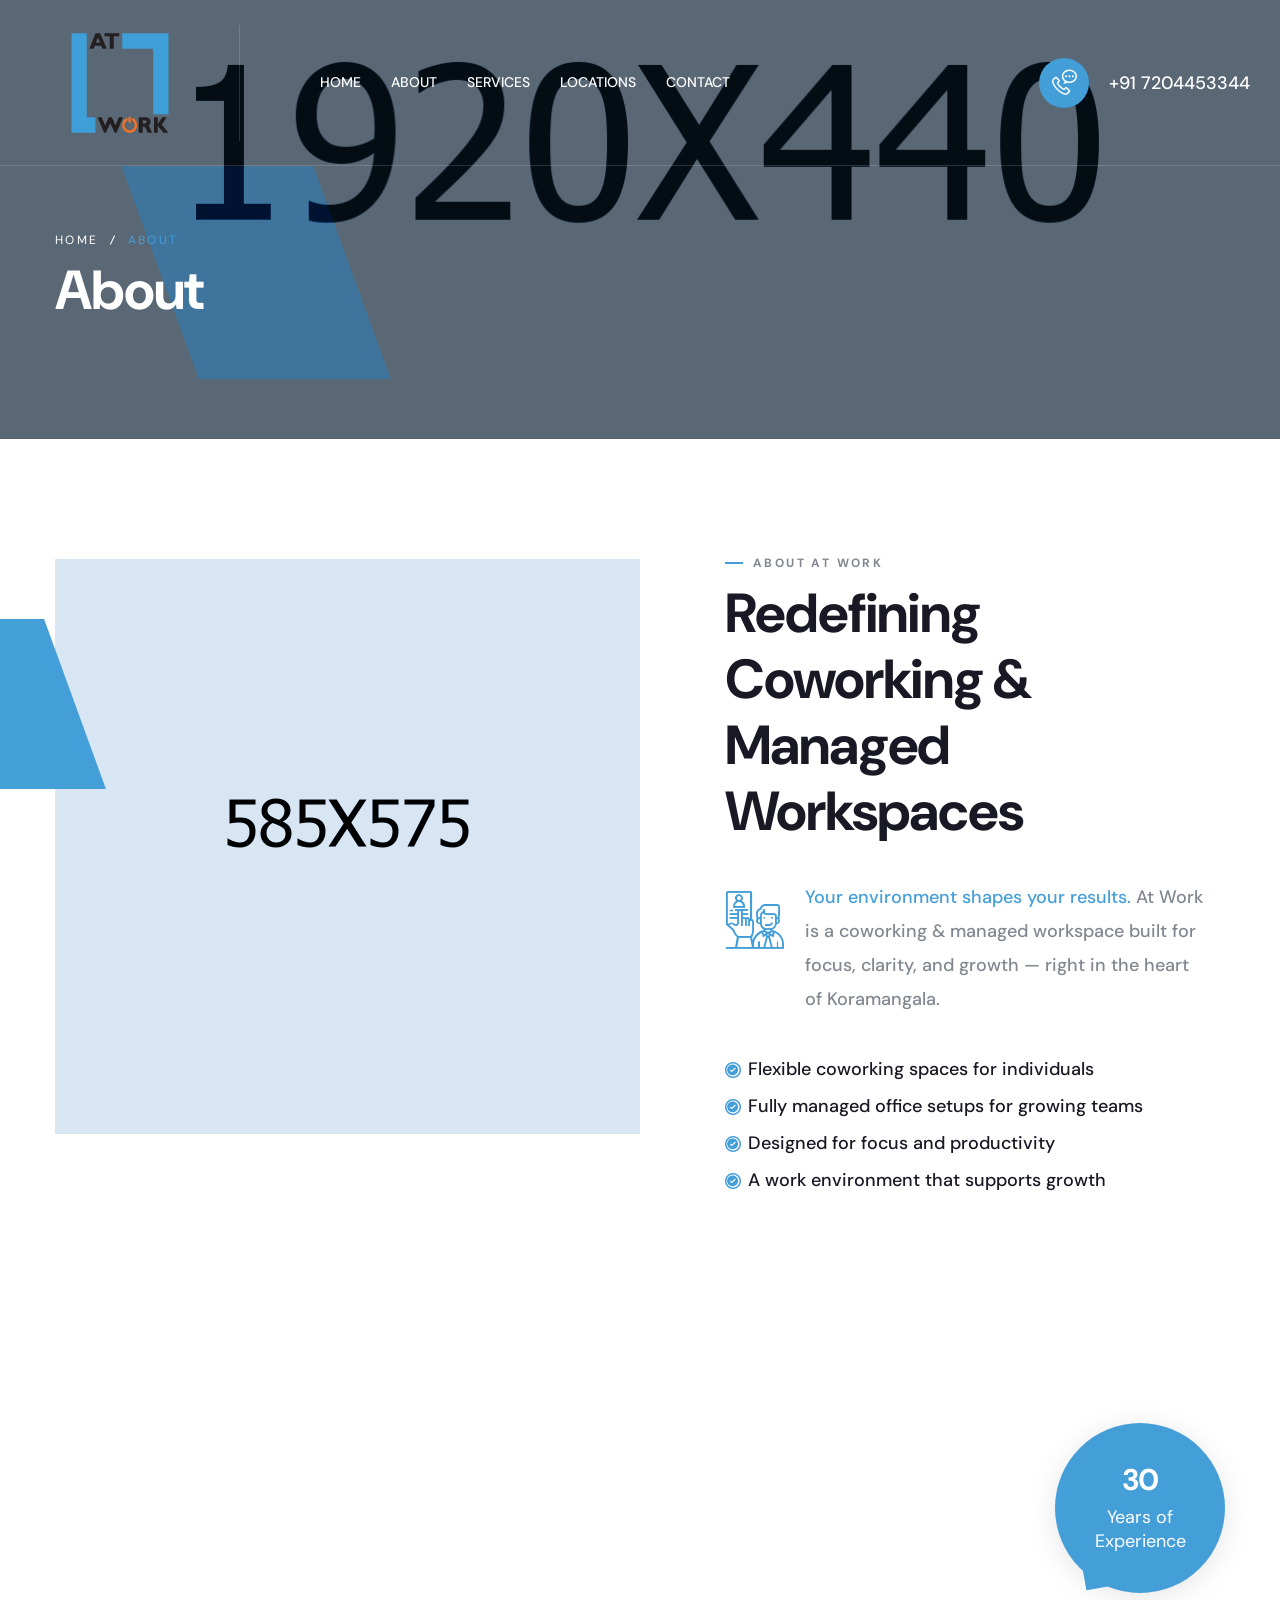
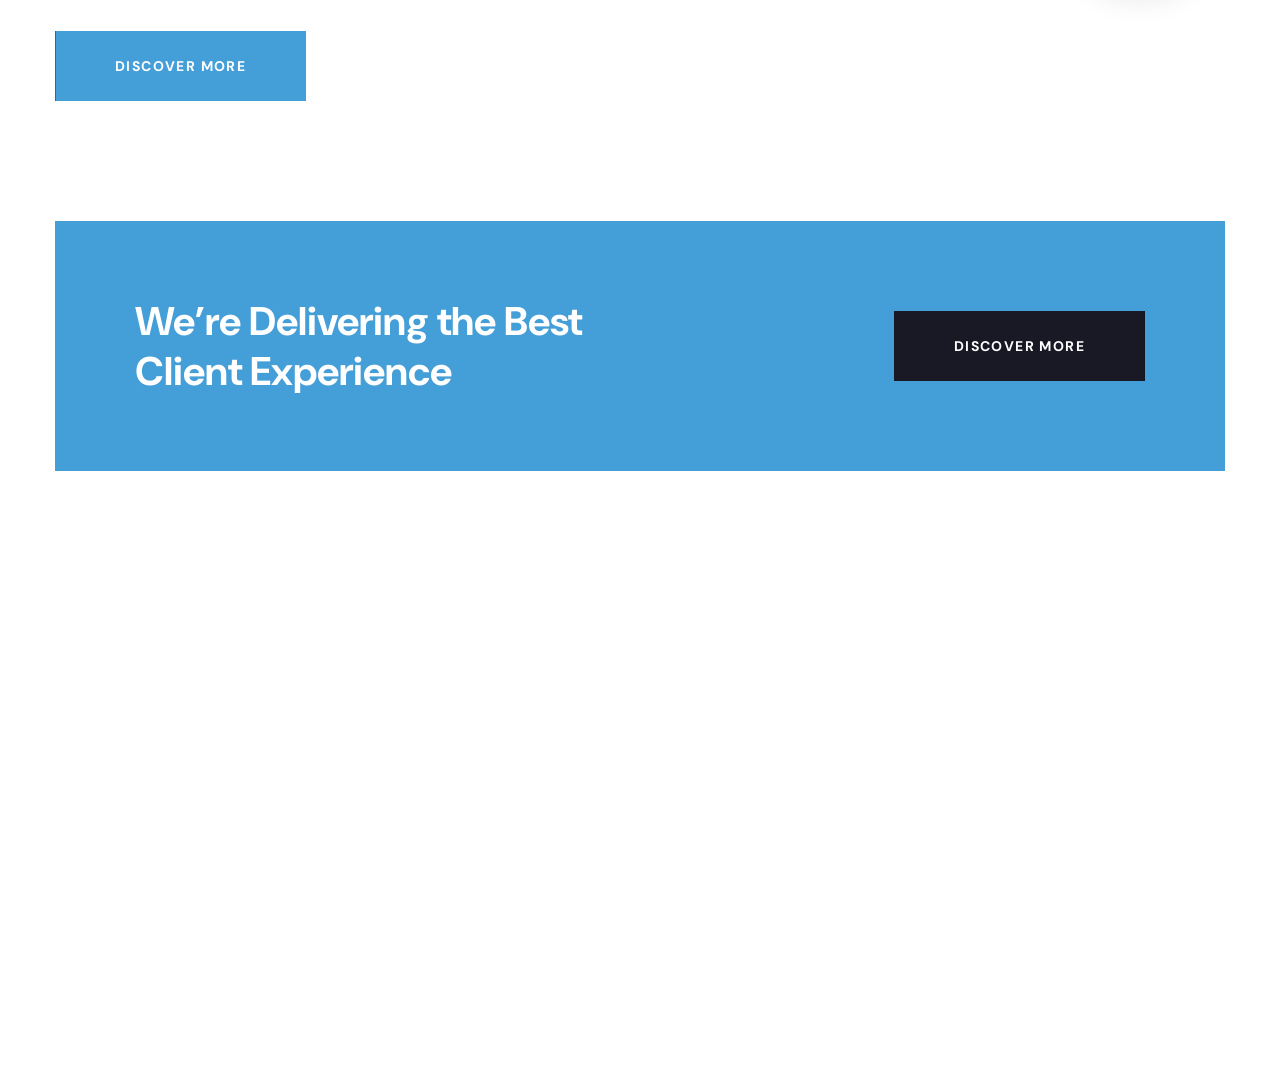
==== about.html @ 7e17ff31 "upload" ====
<!doctype html>
<html lang="en">
  <head>
    <meta charset="UTF-8" />
    <title>Sultin - Responsive HTML 5 Template</title>

    <!-- responsive meta -->
    <meta name="viewport" content="width=device-width, initial-scale=1" />
    <!-- For IE -->
    <meta http-equiv="X-UA-Compatible" content="IE=edge" />
    <!-- Google Fonts -->
    <link
      href="https://fonts.googleapis.com/css2?family=DM+Sans:ital,wght@0,400;0,500;0,700;1,400;1,500;1,700&display=swap"
      rel="stylesheet"
    />

    <link
      rel="stylesheet"
      href="assets/fonts/sayinistic-fonts/stylesheet.css"
    />

    <link rel="stylesheet" href="assets/css/animate.css" />
    <link rel="stylesheet" href="assets/css/aos.css" />
    <link rel="stylesheet" href="assets/css/bootstrap.min.css" />
    <link rel="stylesheet" href="assets/css/custom-animate.css" />
    <link rel="stylesheet" href="assets/css/fancybox.min.css" />
    <link rel="stylesheet" href="assets/css/flaticon.css" />
    <link rel="stylesheet" href="assets/css/font-awesome.min.css" />
    <link rel="stylesheet" href="assets/css/icomoon.css" />
    <link rel="stylesheet" href="assets/css/imp.css" />
    <link rel="stylesheet" href="assets/css/jquery.bootstrap-touchspin.css" />
    <link rel="stylesheet" href="assets/css/magnific-popup.css" />
    <link rel="stylesheet" href="assets/css/nice-select.css" />
    <link rel="stylesheet" href="assets/css/owl.css" />
    <link rel="stylesheet" href="assets/css/rtl.css" />
    <link rel="stylesheet" href="assets/css/scrollbar.css" />
    <link rel="stylesheet" href="assets/css/swiper.min.css" />

    <!-- Module css -->
    <link rel="stylesheet" href="assets/css/module-css/header-section.css" />
    <link rel="stylesheet" href="assets/css/module-css/banner-section.css" />
    <link rel="stylesheet" href="assets/css/module-css/about-section.css" />
    <link rel="stylesheet" href="assets/css/module-css/blog-section.css" />
    <link
      rel="stylesheet"
      href="assets/css/module-css/fact-counter-section.css"
    />
    <link rel="stylesheet" href="assets/css/module-css/faq-section.css" />
    <link rel="stylesheet" href="assets/css/module-css/contact-page.css" />
    <link
      rel="stylesheet"
      href="assets/css/module-css/breadcrumb-section.css"
    />
    <link rel="stylesheet" href="assets/css/module-css/team-section.css" />
    <link rel="stylesheet" href="assets/css/module-css/partner-section.css" />
    <link
      rel="stylesheet"
      href="assets/css/module-css/testimonial-section.css"
    />
    <link rel="stylesheet" href="assets/css/module-css/services-section.css" />
    <link rel="stylesheet" href="assets/css/module-css/footer-section.css" />

    <link
      href="assets/css/color/theme-color.css"
      id="jssDefault"
      rel="stylesheet"
    />
    <link rel="stylesheet" href="assets/css/style.css" />
    <link rel="stylesheet" href="assets/css/responsive.css" />
    <!-- Favicon -->
    <link
      rel="apple-touch-icon"
      sizes="180x180"
      href="assets/images/favicon/apple-touch-icon.png"
    />
    <link
      rel="icon"
      type="image/png"
      href="assets/images/favicon/favicon-32x32.png"
      sizes="32x32"
    />
    <link
      rel="icon"
      type="image/png"
      href="assets/images/favicon/favicon-16x16.png"
      sizes="16x16"
    />

    <!-- Fixing Internet Explorer-->
    <!--[if lt IE 9]>
      <script src="http://html5shiv.googlecode.com/svn/trunk/html5.js"></script>
      <script src="assets/js/html5shiv.js"></script>
    <![endif]-->
  </head>

  <body>
    <div class="boxed_wrapper ltr">
      <!-- preloader -->
      <div class="loader-wrap">
        <div class="preloader">
          <div class="preloader-close">x</div>
          <div id="handle-preloader" class="handle-preloader">
            <div class="animation-preloader">
              <div class="spinner"></div>
              <div class="txt-loading">
                <span data-text-preloader="A" class="letters-loading"> A </span>
                <span data-text-preloader="T" class="letters-loading"> T </span>
                <span data-text-preloader="W" class="letters-loading"> W </span>
                <span data-text-preloader="O" class="letters-loading"> O </span>
                <span data-text-preloader="R" class="letters-loading"> R </span>
                <span data-text-preloader="K" class="letters-loading"> K </span>
              </div>
            </div>
          </div>
        </div>
      </div>
      <!-- preloader end -->

      <!-- Main header-->
      <header class="main-header header-style-one">
        <!--Start Header-->
        <div class="header">
          <div class="auto-container">
            <div class="outer-box">
              <!--Start Header Left-->
              <div class="header-left">
                <div class="main-logo-box">
                  <a href="index.html">
                    <img
                      src="assets/images/resources/logo.png"
                      alt="Awesome Logo"
                      title=""
                    />
                  </a>
                </div>

                <div class="nav-outer style1 clearfix">
                  <!--Mobile Navigation Toggler-->
                  <div class="mobile-nav-toggler">
                    <div class="inner">
                      <span class="icon-bar"></span>
                      <span class="icon-bar"></span>
                      <span class="icon-bar"></span>
                    </div>
                  </div>
                  <!-- Main Menu -->
                  <nav class="main-menu style1 navbar-expand-md navbar-light">
                    <div
                      class="collapse navbar-collapse show clearfix"
                      id="navbarSupportedContent"
                    >
                      <ul class="navigation clearfix">
                        <li>
                          <a href="index.html"><span>Home</span></a>
                        </li>
                        <li>
                          <a href="about.html"><span>About</span></a>
                        </li>
                        <li class="dropdown">
                          <a href="#"><span>Services</span></a>
                          <ul>
                            <li>
                              <a href="services.html">Office Spaces</a>
                            </li>
                            <li>
                              <a href="services.html">Coworking Spaces</a>
                            </li>
                            <li>
                              <a href="services.html">Business center</a>
                            </li>
                            <li>
                              <a href="services.html">Meetings Rooms</a>
                            </li>
                            <li>
                              <a href="services.html">Virtual Office</a>
                            </li>
                          </ul>
                        </li>
                        <li>
                          <a href="contact.html"><span>Locations</span></a>
                        </li>
                        <li>
                          <a href="contact.html"><span>Contact</span></a>
                        </li>
                      </ul>
                    </div>
                  </nav>
                  <!-- Main Menu End-->
                </div>
              </div>
              <!--End Header Left-->

              <!--Start Header Right-->
              <div class="header-right">
                <div class="phone-number-box1">
                  <div class="icon">
                    <span class="icon-phone-call"></span>
                  </div>
                  <div class="phone">
                    <a href="tel:+91 7204453344">+91 7204453344</a>
                  </div>
                </div>
                <!-- <div class="serach-button-style1">
                  <button type="button" class="search-toggler">
                    <i class="icon-magnifying-glass"></i>
                  </button>
                </div> -->
              </div>
              <!--End Header Right-->
            </div>
          </div>
        </div>
        <!--End header-->

        <!--Sticky Header-->
        <div class="sticky-header">
          <div class="container">
            <div class="clearfix">
              <!--Logo-->
              <div class="logo float-left">
                <a href="index.html" class="img-responsive">
                  <img
                    src="assets/images/footer/footer-logo.png"
                    alt=""
                    title=""
                  />
                </a>
              </div>
              <!--Right Col-->
              <div class="right-col float-right">
                <!-- Main Menu -->
                <nav class="main-menu clearfix">
                  <!--Keep This Empty / Menu will come through Javascript-->
                </nav>
              </div>
            </div>
          </div>
        </div>
        <!--End Sticky Header-->

        <!-- Mobile Menu  -->
        <div class="mobile-menu">
          <div class="menu-backdrop"></div>
          <div class="close-btn">
            <span class="icon fa fa-times-circle"></span>
          </div>
          <nav class="menu-box">
            <div class="nav-logo">
              <a href="index.html"
                ><img
                  src="assets/images/resources/mobilemenu-logo.png"
                  alt=""
                  title=""
              /></a>
            </div>
            <div class="menu-outer">
              <!--Here Menu Will Come Automatically Via Javascript / Same Menu as in Header-->
            </div>
            <!--Social Links-->
            <div class="social-links">
              <ul class="clearfix">
                <li>
                  <a href="#"
                    ><span class="fab fa fa-facebook-square"></span
                  ></a>
                </li>
                <li>
                  <a href="#"><span class="fab fa fa-twitter-square"></span></a>
                </li>
                <li>
                  <a href="#"
                    ><span class="fab fa fa-pinterest-square"></span
                  ></a>
                </li>
                <li>
                  <a href="#"
                    ><span class="fab fa fa-google-plus-square"></span
                  ></a>
                </li>
                <li>
                  <a href="#"><span class="fab fa fa-youtube-square"></span></a>
                </li>
              </ul>
            </div>
          </nav>
        </div>
        <!-- End Mobile Menu -->
      </header>

      <!--Start breadcrumb area paroller-->
      <section class="breadcrumb-area">
        <div
          class="breadcrumb-area-bg"
          style="
            background-image: url(assets/images/breadcrumb/breadcrumb-1.jpg);
          "
        ></div>
        <div class="shape-box"></div>
        <div class="container">
          <div class="row">
            <div class="col-xl-12">
              <div class="inner-content">
                <div class="breadcrumb-menu">
                  <ul>
                    <li><a href="index.html">Home</a></li>
                    <li class="active">About</li>
                  </ul>
                </div>
                <div
                  class="title"
                  data-aos="fade-up"
                  data-aos-easing="linear"
                  data-aos-duration="1500"
                >
                  <h2>About</h2>
                </div>
              </div>
            </div>
          </div>
        </div>
      </section>
      <!--End breadcrumb area-->

      <!--Start About Style2 Area-->
      <section class="about-style2-area">
        <div class="container">
          <div class="row">
            <div class="col-xl-6">
              <div class="about-style1__image clearfix">
                <div class="shape-1"></div>
                <div class="shape-2"></div>
                <div class="inner">
                  <img
                    src="assets/images/about/about-style3__image-1.jpg"
                    alt=""
                  />
                </div>
              </div>
            </div>

            <div class="col-xl-6">
              <div
                class="about-style2__content about-style2__content--in-about-style3"
              >
                <div class="sec-title sec-title--style2">
                  <div class="sub-title">
                    <div class="border-box"></div>
                    <h3>About At Work</h3>
                  </div>
                  <h2>Redefining Coworking & Managed Workspaces</h2>
                </div>
                <div class="inner-content">
                  <div class="top-text">
                    <div class="icon">
                      <span class="icon-recruit"></span>
                    </div>
                    <div class="inner-title">
                      <h3>
                        <span>Your environment shapes your results.</span>
                        At Work is a coworking & managed workspace built for
                        focus, clarity, and growth — right in the heart of
                        Koramangala.
                      </h3>
                    </div>
                  </div>
                  <ul>
                    <li>
                      <span class="icon-check"></span>
                      Flexible coworking spaces for individuals
                    </li>
                    <li>
                      <span class="icon-check"></span>
                      Fully managed office setups for growing teams
                    </li>
                    <li>
                      <span class="icon-check"></span>
                      Designed for focus and productivity
                    </li>
                    <li>
                      <span class="icon-check"></span>
                      A work environment that supports growth
                    </li>
                  </ul>
                </div>
              </div>
            </div>
          </div>
        </div>
      </section>
      <!--End About Style2 Area-->

      <!--Start slogan area-->
      <section class="slogan-area">
        <div
          class="slogan-area__bg"
          style="
            background-image: url(assets/images/parallax-background/slogan-area-bg.jpg);
          "
        ></div>
        <div
          class="shape wow slideInRight"
          data-wow-delay="1400ms"
          data-wow-duration="5500ms"
          style="background-image: url(assets/images/shape/shape-1.png)"
        ></div>
        <div class="container">
          <div class="row">
            <div class="col-xl-12">
              <div class="slogan-text-box">
                <h2 class="paroller">
                  We Provide
                  <span
                    style="
                      background-image: url(assets/images/shape/zig-zag.png);
                    "
                    >Best</span
                  ><br />
                  Coworking & Managed Workspaces
                </h2>
                <div class="slogan-btn-box paroller">
                  <a class="btn-one" href="about.html">
                    <span class="txt">Discover More</span>
                  </a>
                </div>

                <div class="parallax-scene parallax-scene-1">
                  <div
                    data-depth="0.20"
                    class="parallax-layer shape wow zoomInRight"
                    data-wow-duration="2000ms"
                  >
                    <div class="experience-box">
                      <h2>30</h2>
                      <p class="curved-circle">
                        Years of<br />
                        Experience
                      </p>
                    </div>
                  </div>
                </div>
              </div>
            </div>
          </div>
        </div>
      </section>
      <!--End slogan area-->

      <!--Start Slogan Style2 Area-->
      <section class="slogan-style2-area">
        <div class="container">
          <div class="row">
            <div class="col-xl-12">
              <div class="slogan-style2-content">
                <div class="title">
                  <h2>
                    We’re Delivering the Best<br />
                    Client Experience
                  </h2>
                </div>
                <div class="button-box">
                  <a class="btn-one" href="about.html"
                    ><span class="txt">Discover More</span></a
                  >
                </div>
              </div>
            </div>
          </div>
        </div>
      </section>
      <!--End Slogan Style2 Area-->

      <div class="bottom-parallax">
        <!--Start footer area -->
        <footer class="footer-area">
          <!--Start Footer-->
          <div class="footer">
            <div class="container">
              <div class="row text-right-rtl">
                <!--Start single footer widget-->
                <div class="col-xl-4 col-lg-6 col-md-6 col-sm-12">
                  <div
                    class="single-footer-widget single-footer-widget--company-info marbtm50"
                  >
                    <div class="our-company-info">
                      <div class="text-box">
                        <p>
                          59, Sahakarnagar Main Rd, G Block, Sahakar Nagar,
                          Bengaluru, Karnataka 560092
                        </p>
                      </div>
                      <h2><a href="tel:+91 7204453344">+91 7204453344</a></h2>
                      <h3>
                        <a href="mailto:info@atwork.com">info@atwork.com</a>
                      </h3>
                      <div class="footer-social-link">
                        <ul class="clearfix">
                          <li>
                            <a href="#"><i class="icon-twitter"></i></a>
                          </li>
                          <li>
                            <a href="#"
                              ><i class="icon-facebook-circular-logo"></i
                            ></a>
                          </li>
                          <li>
                            <a href="#"><i class="icon-pinterest"></i></a>
                          </li>
                          <li>
                            <a href="https://www.instagram.com/at_workspace/"
                              ><i class="icon-instagram"></i
                            ></a>
                          </li>
                        </ul>
                      </div>
                    </div>
                  </div>
                </div>
                <!--End single footer widget-->

                <!--Start single footer widget-->
                <div class="col-xl-4 col-lg-6 col-md-6 col-sm-12">
                  <div
                    class="single-footer-widget single-footer-widget--link-box marbtm50"
                  >
                    <div class="title">
                      <h3>Explore</h3>
                    </div>
                    <div class="footer-widget-links">
                      <ul>
                        <li><a href="about.html">About</a></li>
                        <li><a href="team.html">Meet the Team</a></li>
                        <li><a href="cases.html">Case Stories</a></li>
                        <li><a href="blog.html">Latest News</a></li>
                        <li><a href="contact.html">Contact</a></li>
                      </ul>
                      <ul class="right">
                        <li><a href="contact.html">Support</a></li>
                        <li><a href="about.html">Terms of Use</a></li>
                        <li><a href="about.html">Privacy Policy</a></li>
                        <li><a href="contact.html">Help</a></li>
                      </ul>
                    </div>
                  </div>
                </div>
                <!--End single footer widget-->

                <!--Start single footer widget-->
                <div class="col-xl-4 col-lg-12 col-md-12 col-sm-12">
                  <div class="single-footer-widget">
                    <div class="title">
                      <h3>Newsletter</h3>
                    </div>
                    <form class="newsletter-form" action="#">
                      <input
                        type="email"
                        name="email"
                        placeholder="Email Address"
                      />
                      <button class="btn-one" type="submit">
                        <span class="txt">Subscribe</span>
                      </button>
                      <div class="checked-box1">
                        <input
                          type="checkbox"
                          name="newsletter-check"
                          id="newsletter"
                          checked=""
                        />
                        <label for="newsletter">
                          <span></span>I agree to all terms and policies
                        </label>
                      </div>
                    </form>
                  </div>
                </div>
                <!--End single footer widget-->
              </div>
            </div>
          </div>
          <!--End Footer-->
          <div class="footer-bottom">
            <div class="container">
              <div class="bottom-inner">
                <div class="footer-logo-style1">
                  <a href="index.html">
                    <img
                      src="assets/images/footer/footer-logo.png"
                      alt="Awesome Logo"
                      title=""
                    />
                  </a>
                </div>
                <div class="copyright">
                  <p>
                    Copyright &copy; 2026
                    <a href="index.html">Ragi Media</a> All Rights Reserved.
                  </p>
                </div>
              </div>
            </div>
          </div>
        </footer>
        <!--End footer area-->
      </div>

      <button class="scroll-top scroll-to-target" data-target="html">
        <span class="flaticon-up-arrow"></span>
      </button>

      <!-- search-popup -->
      <div id="search-popup" class="search-popup">
        <div class="close-search"><i class="icon-close"></i></div>
        <div class="popup-inner">
          <div class="overlay-layer"></div>
          <div class="search-form">
            <form method="post" action="index.html">
              <div class="form-group">
                <fieldset>
                  <input
                    type="search"
                    class="form-control"
                    name="search-input"
                    value=""
                    placeholder="Search Here"
                    required
                  />
                  <input
                    type="submit"
                    value="Search Now!"
                    class="theme-btn style-four"
                  />
                </fieldset>
              </div>
            </form>
            <h3>Recent Search Keywords</h3>
            <ul class="recent-searches">
              <li><a href="index.html">waste</a></li>
              <li><a href="index.html">Dumpster</a></li>
              <li><a href="index.html">Zerowaste</a></li>
              <li><a href="index.html">Garbage</a></li>
              <li><a href="index.html">trash</a></li>
            </ul>
          </div>
        </div>
      </div>
      <!-- search-popup end -->
    </div>

    <script src="assets/js/jquery.js"></script>
    <script src="assets/js/aos.js"></script>
    <script src="assets/js/appear.js"></script>
    <script src="assets/js/bootstrap.bundle.min.js"></script>
    <script src="assets/js/isotope.js"></script>
    <script src="assets/js/jquery.bootstrap-touchspin.js"></script>
    <script src="assets/js/jquery.countTo.js"></script>
    <script src="assets/js/jquery.easing.min.js"></script>
    <script src="assets/js/jquery.event.move.js"></script>
    <script src="assets/js/jquery.fancybox.js"></script>
    <script src="assets/js/jquery.magnific-popup.min.js"></script>
    <script src="assets/js/jquery.nice-select.min.js"></script>
    <script src="assets/js/jquery.paroller.min.js"></script>
    <script src="assets/js/jquery-sidebar-content.js"></script>
    <script src="assets/js/knob.js"></script>
    <script src="assets/js/map-script.js"></script>
    <script src="assets/js/owl.js"></script>
    <script src="assets/js/pagenav.js"></script>
    <script src="assets/js/scrollbar.js"></script>
    <script src="assets/js/swiper.min.js"></script>
    <script src="assets/js/tilt.jquery.js"></script>
    <script src="assets/js/TweenMax.min.js"></script>
    <script src="assets/js/validation.js"></script>
    <script src="assets/js/wow.js"></script>

    <script src="assets/js/jquery-1color-switcher.min.js"></script>
    <script src="assets/js/parallax.min.js"></script>

    <!-- thm custom script -->
    <script src="assets/js/custom.js"></script>
  </body>
</html>
---- assets/fonts/sayinistic-fonts/stylesheet.css ----
/*! Generated by Font Squirrel (https://www.fontsquirrel.com) on January 23, 2022 */



@font-face {
    font-family: 'the_sayinisticitalic';
    src: url('the_sayinistic_demo-webfont.woff2') format('woff2'),
         url('the_sayinistic_demo-webfont.woff') format('woff');
    font-weight: normal;
    font-style: normal;

}
---- assets/css/flaticon.css ----
@font-face {
  font-family: "Flaticon";
  src: url("../fonts/flaticon.eot");
  src: url("../fonts/flaticon.eot?#iefix") format("embedded-opentype"),
    url("../fonts/flaticon.woff") format("woff"),
    url("../fonts/flaticon.ttf") format("truetype"),
    url("../fonts/flaticon.svg#Flaticon") format("svg");
  font-weight: normal;
  font-style: normal;
}

@media screen and (-webkit-min-device-pixel-ratio:0) {
  @font-face {
    font-family: "Flaticon";
    src: url("../fonts/flaticon.svg#Flaticon") format("svg");
  }
}



[class^="flaticon-"]:before,
[class*=" flaticon-"]:before,
[class^="flaticon-"]:after,
[class*=" flaticon-"]:after {
  font-family: Flaticon;
  font-style: normal;
}













.flaticon-allah-word:before {
  content: "\f101";
}

.flaticon-multiply:before {
  content: "\f102";
}

.flaticon-clock:before {
  content: "\f103";
}

.flaticon-plus:before {
  content: "\f104";
}

.flaticon-minus:before {
  content: "\f105";
}

.flaticon-play-button:before {
  content: "\f106";
}

.flaticon-play-button-1:before {
  content: "\f107";
}

.flaticon-star-of-favorites-outline:before {
  content: "\f108";
}

.flaticon-next:before {
  content: "\f109";
}

.flaticon-search:before {
  content: "\f10a";
}

.flaticon-bag:before {
  content: "\f10b";
}

.flaticon-quote:before {
  content: "\f10c";
}

.flaticon-star:before {
  content: "\f10d";
}

.flaticon-favourite:before {
  content: "\f10e";
}

.flaticon-quote-1:before {
  content: "\f10f";
}

.flaticon-next-1:before {
  content: "\f110";
}

.flaticon-file:before {
  content: "\f111";
}

.flaticon-doc:before {
  content: "\f112";
}

.flaticon-link:before {
  content: "\f113";
}

.flaticon-call:before {
  content: "\f114";
}

.flaticon-pin:before {
  content: "\f115";
}

.flaticon-calendar:before {
  content: "\f116";
}

.flaticon-verified:before {
  content: "\f117";
}

.flaticon-user:before {
  content: "\f118";
}

.flaticon-maps-and-flags:before {
  content: "\f119";
}

.flaticon-mail:before {
  content: "\f11a";
}

.flaticon-tick:before {
  content: "\f11b";
}

.flaticon-check:before {
  content: "\f11c";
}

.flaticon-quote-2:before {
  content: "\f11d";
}

.flaticon-confirmation:before {
  content: "\f11e";
}

.flaticon-telephone:before {
  content: "\f11f";
}

.flaticon-email:before {
  content: "\f120";
}

.flaticon-pin-1:before {
  content: "\f121";
}

.flaticon-placeholder:before {
  content: "\f122";
}

.flaticon-down-arrow:before {
  content: "\f123";
}

.flaticon-quote-3:before {
  content: "\f124";
}

.flaticon-open-archive:before {
  content: "\f125";
}

.flaticon-send:before {
  content: "\f126";
}

.flaticon-phone:before {
  content: "\f127";
}

.flaticon-envelope:before {
  content: "\f128";
}

.flaticon-pin-2:before {
  content: "\f129";
}

.flaticon-left-quotes-sign:before {
  content: "\f12a";
}

.flaticon-phone-call:before {
  content: "\f12b";
}

.flaticon-tag:before {
  content: "\f12c";
}

.flaticon-search-interface-symbol:before {
  content: "\f12d";
}

.flaticon-at:before {
  content: "\f12e";
}

.flaticon-basket:before {
  content: "\f12f";
}

.flaticon-chat:before {
  content: "\f130";
}

.flaticon-reply:before {
  content: "\f131";
}

.flaticon-earth-grid-symbol:before {
  content: "\f132";
}

.flaticon-twitter:before {
  content: "\f133";
}

.flaticon-up-arrow:before {
  content: "\f134";
}

.flaticon-user-1:before {
  content: "\f135";
}

.flaticon-speech-bubble-comment:before {
  content: "\f136";
}

.flaticon-left-arrow-1:before {
  content: "\f137";
}

.flaticon-map-marker:before {
  content: "\f138";
}

.flaticon-comment:before {
  content: "\f139";
}

.flaticon-phone-call-1:before {
  content: "\f13a";
}

.flaticon-maps-and-flags-1:before {
  content: "\f13b";
}

.flaticon-chat-1:before {
  content: "\f13c";
}

.flaticon-chat-2:before {
  content: "\f13d";
}

.flaticon-chat-3:before {
  content: "\f13e";
}

.flaticon-phone-call-2:before {
  content: "\f13f";
}

.flaticon-sharing:before {
  content: "\f140";
}

.flaticon-quote-4:before {
  content: "\f141";
}

.flaticon-quote-5:before {
  content: "\f142";
}

.flaticon-user-2:before {
  content: "\f143";
}

.flaticon-phone-receiver-silhouette:before {
  content: "\f144";
}

.flaticon-check-mark:before {
  content: "\f145";
}

.flaticon-down-arrow-2:before {
  content: "\f146";
}

.flaticon-menu:before {
  content: "\f147";
}

.flaticon-email-1:before {
  content: "\f148";
}

.flaticon-search-1:before {
  content: "\f149";
}

.flaticon-construction-and-tools:before {
  content: "\f14a";
}

.flaticon-plus-1:before {
  content: "\f14b";
}

.flaticon-play-button-2:before {
  content: "\f14c";
}

.flaticon-headphone:before {
  content: "\f14d";
}

.flaticon-placeholder-1:before {
  content: "\f14e";
}

.flaticon-house-with-wooden-roof:before {
  content: "\f14f";
}

.flaticon-placeholder-2:before {
  content: "\f150";
}

.flaticon-insurance:before {
  content: "\f151";
}

.flaticon-pdf:before {
  content: "\f152";
}

.flaticon-zoom:before {
  content: "\f153";
}

.flaticon-tooth:before {
  content: "\f154";
}

.flaticon-smile:before {
  content: "\f155";
}

.flaticon-smile-1:before {
  content: "\f156";
}

.flaticon-smile-2:before {
  content: "\f157";
}

.flaticon-smile-3:before {
  content: "\f158";
}

.flaticon-tick-1:before {
  content: "\f159";
}

.flaticon-tick-2:before {
  content: "\f15a";
}

.flaticon-clock-1:before {
  content: "\f15b";
}

.flaticon-chat-4:before {
  content: "\f15c";
}

.flaticon-dental-review:before {
  content: "\f15d";
}

.flaticon-dentist:before {
  content: "\f15e";
}

.flaticon-tooth-whitening:before {
  content: "\f15f";
}

.flaticon-cavities:before {
  content: "\f160";
}

.flaticon-woman:before {
  content: "\f161";
}

.flaticon-star-1:before {
  content: "\f162";
}

.flaticon-star-2:before {
  content: "\f163";
}

.flaticon-dentist-1:before {
  content: "\f164";
}

.flaticon-next-2:before {
  content: "\f165";
}

.flaticon-message:before {
  content: "\f166";
}

.flaticon-magnifying-glass:before {
  content: "\f167";
}

.flaticon-protection:before {
  content: "\f168";
}

.flaticon-tooth-1:before {
  content: "\f169";
}

.flaticon-apple:before {
  content: "\f16a";
}

.flaticon-dental:before {
  content: "\f16b";
}

.flaticon-medical-appointment:before {
  content: "\f16c";
}

.flaticon-dentist-2:before {
  content: "\f16d";
}

.flaticon-healthy-tooth:before {
  content: "\f16e";
}

.flaticon-address:before {
  content: "\f16f";
}

.flaticon-alarm-clock:before {
  content: "\f170";
}
---- assets/css/icomoon.css ----
@font-face {
  font-family: 'icomoon';
  src: url('../fonts/icomoon.eot?vdw2jk');
  src: url('../fonts/icomoon.eot?vdw2jk#iefix') format('embedded-opentype'),
    url('../fonts/icomoon.ttf?vdw2jk') format('truetype'),
    url('../fonts/icomoon.woff?vdw2jk') format('woff'),
    url('../fonts/icomoon.svg?vdw2jk#icomoon') format('svg');
  font-weight: normal;
  font-style: normal;
}

[class^="icon-"],
[class*=" icon-"] {
  /* use !important to prevent issues with browser extensions that change fonts */
  font-family: 'icomoon' !important;
  speak: none;
  font-style: normal;
  font-weight: normal;
  font-variant: normal;
  text-transform: none;
  line-height: 1;

  /* Better Font Rendering =========== */
  -webkit-font-smoothing: antialiased;
  -moz-osx-font-smoothing: grayscale;
}










.icon-phone-call:before {
  content: "\e900";
}

.icon-magnifying-glass:before {
  content: "\e901";
}

.icon-right-arrow:before {
  content: "\e902";
}

.icon-report:before {
  content: "\e903";
}

.icon-global:before {
  content: "\e904";
}

.icon-business:before {
  content: "\e905";
}

.icon-protection:before {
  content: "\e906";
}

.icon-user:before {
  content: "\e907";
}

.icon-conversation:before {
  content: "\e908";
}

.icon-tick:before {
  content: "\e909";
}

.icon-twitter:before {
  content: "\e90a";
}

.icon-facebook-circular-logo:before {
  content: "\e90b";
}

.icon-pinterest:before {
  content: "\e90c";
}

.icon-instagram:before {
  content: "\e90d";
}

.icon-email:before {
  content: "\e90e";
}

.icon-placeholder:before {
  content: "\e90f";
}

.icon-recruit:before {
  content: "\e910";
}

.icon-creative:before {
  content: "\e911";
}

.icon-help:before {
  content: "\e912";
}

.icon-customer-review:before {
  content: "\e913";
}

.icon-conversation-1:before {
  content: "\e914";
}

.icon-checking:before {
  content: "\e915";
}

.icon-cyber-security:before {
  content: "\e916";
}

.icon-mobile-analytics:before {
  content: "\e917";
}

.icon-analysis:before {
  content: "\e918";
}

.icon-creative-1:before {
  content: "\e919";
}

.icon-check:before {
  content: "\e91a";
}

.icon-down-arrow:before {
  content: "\e91b";
}

.icon-log-out:before {
  content: "\e91c";
}

.icon-add:before {
  content: "\e91d";
}

.icon-add-1:before {
  content: "\e91e";
}

.icon-remove:before {
  content: "\e91f";
}
---- assets/css/imp.css ----
/* Remove Chrome Input Field's Unwanted Yellow Background Color */
input:-webkit-autofill, 
input:-webkit-autofill:hover, 
input:-webkit-autofill:focus {
    -webkit-box-shadow: 0 0 0px 1000px white inset !important;
}
::-webkit-input-placeholder { / Chrome/Opera/Safari /
    color: #000 !important;
}
::-moz-placeholder { / Firefox 19+ /
    color: #000 !important;
}
::-ms-input-placeholder { / IE 10+ /
    color: #000 !important;
}
::-moz-placeholder { / Firefox 18- /
    color: #000 !important;
}
.owl-carousel .owl-dots{
    margin: 0 !important;    
}




/* Jquery ui select css */
.ui-state-default {
    width: auto !important;
}
.ui-selectmenu-open .ui-widget-content {
    border: 1px solid #1d1d1d !important;
    background: #ffffff !important;
    color: #222222 !important;
    border-radius: 0 !important;
}
/* Jquery ui select hover bg css */
.ui-selectmenu-open .ui-widget-content .ui-state-focus {
    border: 1px solid #1d1d1d !important;
    background: #1d1d1d !important;
    font-weight: normal !important;
    color: #ffffff !important;
    font-size: 13px !important;
}
/* Jquery ui select hover some change css */
.ui-selectmenu-open .ui-menu .ui-menu-item {
    border: 1px solid transparent !important;
    position: relative !important;
    margin: 0;
    padding: 5px 15px !important;
    cursor: pointer !important;
    font-size: 13px !important;
    text-transform: none !important;
}
.ui-selectmenu-menu .ui-menu {
    padding-bottom: 0px !important;
}



#contact-form input[type="text"].error{
    border-color: red;
}
#contact-form input[type="email"].error{
    border-color: red;
}
#contact-form select.error {
    border-color: red;
}
#contact-form textarea.error{
    border-color: red;
}
#contact-form label.error {
    display: none !important;
}
---- assets/css/nice-select.css ----
.nice-select {
    position: relative;
    display: block;
    -webkit-tap-highlight-color: transparent;
    background-color: #fff;
    border-radius: 0px;
    border: 1px solid #edeef2;
    box-sizing: border-box;
    clear: both;
    cursor: pointer;
    float: left;
    font-family: inherit;
    color: var(--thm-gray);
    font-size: 14px;
    font-weight: 400;
    height: 40px;
    line-height: 38px;
    outline: none;
    padding-left: 20px;
    padding-right: 20px;
    text-align: left !important;
    -webkit-transition: all 0.2s ease-in-out;
    transition: all 0.2s ease-in-out;
    -webkit-user-select: none;
    -moz-user-select: none;
    -ms-user-select: none;
    user-select: none;
    white-space: nowrap;
    width: auto;
}

.nice-select:hover {}

.nice-select:active,
.nice-select.open,
.nice-select:focus {
    border-color: var(--thm-base);
}


.nice-select:after {
    position: absolute;
    right: 17px;
    top: 50%;
    margin-top: -4px;
    display: block;
    border-bottom: 2px solid #999;
    border-right: 2px solid #999;
    content: '';
    width: 6px;
    height: 6px;
    pointer-events: none;
    -webkit-transform-origin: 66% 66%;
    -ms-transform-origin: 66% 66%;
    transform-origin: 66% 66%;
    -webkit-transform: rotate(45deg);
    -ms-transform: rotate(45deg);
    transform: rotate(45deg);
    -webkit-transition: all 0.15s ease-in-out;
    transition: all 0.15s ease-in-out;
}

.nice-select.open:after {
    -webkit-transform: rotate(-135deg);
    -ms-transform: rotate(-135deg);
    transform: rotate(-135deg);
}

.nice-select.open .list {
    opacity: 1;
    pointer-events: auto;
    -webkit-transform: scale(1) translateY(0);
    -ms-transform: scale(1) translateY(0);
    transform: scale(1) translateY(0);
}

.nice-select.disabled {
    border-color: #ededed;
    color: #999;
    pointer-events: none;
}

.nice-select.disabled:after {
    border-color: #cccccc;
}

.nice-select.wide {
    width: 100%;
}

.nice-select.wide .list {
    left: 0 !important;
    right: 0 !important;
}


.nice-select.right {
    float: right;
}

.nice-select.right .list {
    left: auto;
    right: 0;
}

.nice-select.small {
    font-size: 12px;
    height: 36px;
    line-height: 34px;
}

.nice-select.small:after {
    height: 4px;
    width: 4px;
}

.nice-select.small .option {
    line-height: 34px;
    min-height: 34px;
}



.nice-select .list {
    background-color: var(--thm-base);
    border-radius: 0px;
    box-shadow: 0 0 0 1px rgba(68, 68, 68, 0.11);
    box-sizing: border-box;
    margin-top: 4px;
    opacity: 0;
    overflow: hidden;
    padding: 0;
    pointer-events: none;
    position: absolute;
    top: 100%;
    left: 0;
    -webkit-transform-origin: 50% 0;
    -ms-transform-origin: 50% 0;
    transform-origin: 50% 0;
    -webkit-transform: scale(0.75) translateY(-21px);
    -ms-transform: scale(0.75) translateY(-21px);
    transform: scale(0.75) translateY(-21px);
    -webkit-transition: all 0.2s cubic-bezier(0.5, 0, 0, 1.25), opacity 0.15s ease-out;
    transition: all 0.2s cubic-bezier(0.5, 0, 0, 1.25), opacity 0.15s ease-out;
    z-index: 9;
}

.nice-select .list:hover .option:not(:hover) {
    background-color: transparent !important;
}

.nice-select .option {
    color: #ffffff;
    font-weight: 400;
    line-height: 40px;
    list-style: none;
    min-height: 40px;
    outline: none;
    padding-left: 18px;
    padding-right: 29px;
    text-align: left;
    cursor: pointer;
    -webkit-transition: all 0.2s;
    transition: all 0.2s;
}

.nice-select .option:hover,
.nice-select .option.focus,
.nice-select .option.selected.focus {
    color: #ffffff;
    background-color: var(--thm-black);
}

.nice-select .option.selected {
    font-weight: 700;
}

.nice-select .option.disabled {
    background-color: transparent;
    color: #999;
    cursor: default;
}

.no-csspointerevents .nice-select .list {
    display: none;
}

.no-csspointerevents .nice-select.open .list {
    display: block;
}
---- assets/css/rtl.css ----
/** template rtl css **/

.page_direction {
  display: block;
}

.rtl {
  direction: rtl;
  text-align: right;
}

.ltr {
  direction: ltr;
}

.demo-rtl {
  position: fixed;
  top: 260px;
  left: 0;
  z-index: 9999;
}

button.rtl {
  background: rgba(0, 0, 0, 0.90);
  display: block;
  text-indent: inherit;
  font-size: 12px;
  width: 50px;
  height: 50px;
  line-height: 50px;
  text-align: center;
  font-weight: 700;
  margin: 0px;
  color: #fff !important;
}

.demo-ltr {
  position: fixed;
  top: 260px;
  left: auto;
  right: 0;
  z-index: 9999;
}

button.ltr {
  background: rgba(0, 0, 0, 0.90);
  display: block;
  text-indent: inherit;
  font-size: 12px;
  font-weight: 700;
  width: 50px;
  height: 50px;
  line-height: 50px;
  text-align: center;
  margin: 0px;
  color: #fff !important;
}

.boxed_wrapper.ltr .demo-rtl {
  display: block;
}

.boxed_wrapper.ltr .demo-ltr {
  display: none;
}

.boxed_wrapper.rtl .demo-rtl {
  display: none;
}

.boxed_wrapper.rtl .demo-ltr {
  display: block;
}

.rtl .pull-left {
  float: right;
}

.rtl .pull-right {
  float: left;
}

.rtl .float-left {
  float: right !important;
}

.rtl .float-right {
  float: left !important;
}

.rtl .checked-box2 label {
  padding-left: 0px;
  padding-right: 30px;
}

.rtl .checked-box2 input[type="checkbox"]+label span {
  left: auto;
  right: 0;
}


.rtl .main-menu {
  float: right;
}

.rtl .main-menu .navigation>li {
  float: right;
}

.rtl .main-menu .navigation>li:first-child {
  margin-right: 0px;
}

.rtl .main-menu .navigation>li:last-child {
  margin-right: 60px;
}

.rtl .main-menu .navigation>li>ul {
  left: auto;
  right: inherit;
}

.rtl .main-menu .navigation>li>ul>li>a {
  text-align: right;
  padding-left: 10px;
  padding-right: 10px;
}

.rtl .main-menu .navigation>li.dropdown>a {
  padding-right: 0px;
}

.rtl .main-menu .navigation>li>ul>li:hover>a {
  padding-left: 0px;
}

.rtl .main-menu .navigation>li>ul>li>a:before {
  display: block;
  -webkit-transform-origin: left center;
  transform-origin: left center;
  -webkit-transform: scale(1, 0);
  transform: scale(1, 0);
}

.rtl .main-menu .navigation>li>ul>li>a:after {
  display: none;
}

.rtl .main-menu .navigation>li.dropdown>a:after {
  display: none;
}

.rtl .main-menu .navigation>li>ul>li>ul>li a:before {
  display: block;
  -webkit-transform-origin: left center;
  transform-origin: left center;
  -webkit-transform: scale(1, 0);
  transform: scale(1, 0);
}

.rtl .main-menu .navigation>li>ul>li.dropdown>a:after {
  display: none;
}

.rtl .main-menu .navigation>li>ul>li>ul {
  left: auto;
  right: 100%;
}

.rtl .main-menu .navigation>li>ul>li>ul>li>a {
  text-align: right;
  padding-left: 10px;
  padding-right: 20px;
}

.rtl .main-menu .navigation>li>ul>li>ul>li>a:after {
  display: none;
}

.rtl .sticky-header .main-menu .navigation>li {
  float: right;
}


/** Sub Menu **/
.rtl .main-menu .navigation>li>ul>li.dropdown:after {
  left: 50px;
  right: auto;
  transform: rotate(180deg);
}




/***  Mega menu **/
.rtl .main-menu .navigation>li>.megamenu li>a {
  text-align: right;
  padding-right: 10px;
}

.rtl .main-menu .navigation>li>.megamenu li>a:after {
  display: none;
}

.rtl .main-menu .navigation>li>.megamenu li:hover>a:before {
  -webkit-transform-origin: right center;
  transform-origin: right center;
}




.rtl .mobile-menu {
  text-align: right;
}

.rtl .mobile-menu .nav-logo {
  text-align: right;
}

.rtl .mobile-menu .navigation li>a:before {
  left: inherit;
  right: 0px;
}

.rtl .mobile-menu .navigation li.dropdown .dropdown-btn {
  right: inherit;
  left: 6px;
  transform: rotate(90deg);
}

.rtl .mobile-menu .navigation li.dropdown .dropdown-btn.open {
  transform: rotate(0deg);
}



.rtl .scroll-top {
  left: 20px;
  right: auto;
}

.rtl .switcher .switch_btn {
  top: 0px;
  right: 0px;
}

.rtl .switcher .switch_menu {
  left: -285px;
}




.rtl .rtl-carousel {
  direction: ltr;
  text-align: right;
}

.rtl .banner-carousel {
  direction: ltr;
  text-align: right;
}

.rtl .testimonial-carousel {
  direction: ltr;
  text-align: right;
}


.rtl .text-right-rtl {
  text-align: right;
}



/*________________All Home Page Css_______________ */

.rtl .order-11 {
  -ms-flex-order: 1;
  order: 1;
}

.rtl .order-22 {
  -ms-flex-order: 2;
  order: 2;
}

.rtl .main-slider .owl-theme .owl-nav {
  right: auto;
  left: 10%;
}





.rtl .main-menu.style1 {
  padding-left: 0px;
  padding-right: 50px;
}

.rtl .main-logo-box {
  border-right: 0px solid;
  border-left: 1px solid rgba(255, 255, 255, 0.15);
}

.rtl .phone-number-box1 .phone {
  padding-left: 0px;
  padding-right: 20px;
}



.rtl .main-slider .content .big-title h2 .dotted {
  display: none;
}

.rtl .main-slider .shape-box {
  display: none;
}

.rtl .service-style1__title {
  padding-right: 0px;
  padding-left: 60px;
  margin-right: 0px;
  margin-left: -30px;
}

.rtl .service-style1__title:before {
  left: 0px;
  bottom: 0;
  right: -1000000px;
}

.rtl .video-gallery-title {
  padding-left: 0px;
  padding-right: 30px;
}

.rtl .service-style1__content {
  padding-left: 0px;
  padding-right: 100px;
}



.rtl .sec-title .sub-title .border-box {
  margin-right: 0px;
  margin-left: 10px;
}



.rtl .about-style1__image {
  margin-right: 0px;
  margin-left: -15px;
}

.rtl .about-style1__image .shape-1 {
  display: none;
}

.rtl .about-style1__image .shape-2 {
  display: none;
}

.rtl .about-style1__content {
  padding-left: 0px;
  padding-right: 70px;
}

.rtl .about-style1__content .inner-content ul li span:before {
  display: none;
}

.rtl .progress-block .outer-text {
  padding-left: 0px;
  padding-right: 120px;
}


.rtl .case-stories__single .content-box .bottom-text .icon a {
  transform: rotate(180deg);
}


.rtl .experience-box {
  right: auto;
  left: 0;
}


.rtl .company-benefits-img-box .shape-1 {
  display: none;
}

.rtl .company-benefits-img-box .shape-2 {
  display: none;
}

.rtl .company-benefits-content ul li span:before {
  display: none;
}

.rtl .company-benefits-content .bottom-content .inner-text {
  padding-left: 0px;
  padding-right: 30px;
}


.rtl .single-testimonial-style1 .bottom-box .client-img {
  right: auto;
  left: 0;
}


.rtl .single-blog-style1 .text-holder .meta-info ul li {
  padding-right: 0px;
  margin-right: 0px;
  padding-left: 17px;
  margin-left: 15px;
}

.rtl .single-blog-style1 .text-holder .meta-info ul li:last-child {
  padding-left: 0px;
  margin-left: 0px;
}

.rtl .single-blog-style1 .text-holder .meta-info ul li:before {
  right: auto;
  left: 0;
  transform: rotate(-20deg);
}

.rtl .single-blog-style1 .text-holder .meta-info ul li span:before {
  padding-right: 0px;
  padding-left: 5px;
}

.rtl .single-blog-style1 .img-holder .date-box {
  left: auto;
  right: 40px;
}

.rtl .single-blog-style1 .text-holder .btn-box a::before {
  left: auto;
  right: 0;
}


.rtl .footer-social-link ul li {
  float: right;
  margin-right: 0px;
  margin-left: 10px;
}

.rtl .footer-social-link ul li:last-child {
  margin-left: 0;
}

.rtl .footer-widget-links ul.right {
  margin-left: 0px;
  margin-right: 70px;
}

.rtl .checked-box1 label {
  padding-left: 0px;
  padding-right: 30px;
}

.rtl .checked-box1 input[type="checkbox"]+label span {
  left: auto;
  right: 0;
}



.rtl .header-contact-info ul li {
  margin-right: 0px;
  margin-left: 30px;
}

.rtl .header-contact-info ul li:last-child {
  margin-left: 0px;
}

.rtl .header-style2__left {
  border-right: 0px solid #d9e3e4;
  border-left: 1px solid #d9e3e4;
  padding-right: 0px;
  padding-left: 30px;
}

.rtl .main-menu.style2 {
  padding-left: 0px;
  padding-right: 70px;
}

.rtl .main-menu.style2 .navigation>li {
  margin-right: 0px;
  margin-left: 40px;
}

.rtl .main-menu.style2 .navigation>li:last-child {
  margin-left: 0;
}

.rtl .serach-button-style1--instyle2 {
  margin-left: 0px;
  margin-right: 30px;
}


.rtl .about-style2__image .shape-1 {
  display: none;
}

.rtl .about-style2__image .shape-2 {
  display: none;
}

.rtl .about-style2__content .inner-content ul li span:before {
  padding-right: 0px;
  padding-left: 7px;
}


.rtl .single-service-style2 .img-holder .icon {
  right: auto;
  left: 20px;
}

.rtl .single-service-style2 .title-holder .btn-box a {
  transform: rotate(180deg);
}


.rtl .choose-img-box:before {
  left: 200px;
  right: -1000000px;
}

.rtl .choose-img-box .border-box {
  left: auto;
  right: -10px;
}

.rtl .choose-content-box {
  padding-left: 0px;
  padding-right: 70px;
}

.rtl .choose-content-box .inner-content ul li .inner {
  padding-left: 0px;
  padding-right: 80px;
}

.rtl .choose-content-box .inner-content ul li .inner .icon {
  left: auto;
  right: 0;
  transform: rotate(180deg);
}


.rtl .features-style1-img-box {
  right: auto;
  left: 0;
}

.rtl .features-style1-img-bg {
  margin-left: 0px;
  margin-right: -80px;
}

.rtl .features-style1__items ul li {
  margin-right: 0px;
  margin-left: 50px;
}

.rtl .features-style1__items ul li:last-child {
  margin-left: 0px;
  margin-right: 50px;
}

.rtl .features-style1__items ul li .top {
  padding-left: 0px;
  padding-right: 85px;
}

.rtl .features-style1__items ul li .top .icon {
  left: auto;
  right: 0;
}

.rtl .features-style1__content .inner-content ul li span::before {
  padding-right: 10px;
  transform: rotate(180deg);
}



.rtl .phone-number-box1 {
  margin-right: 0px;
  margin-left: 50px;
}

.rtl .serach-button-style1 .search-toggler {
  border-left: 0px solid rgba(255, 255, 255, 0.15);
  border-right: 1px solid rgba(255, 255, 255, 0.15);
}




.rtl .phone-number-box1--style2 {
  margin-right: 0px;
  margin-left: 0px;
}



















/*** 
=============================================
    Inner Page Css
=============================================
***/
.rtl .breadcrumb-menu ul li {
  padding-right: 0px;
  margin-right: 0px;
  padding-left: 18px;
  margin-left: 15px;
}

.rtl .breadcrumb-menu ul li:last-child {
  padding-right: 0px;
  margin-right: 0px;
  padding-left: 0px;
  margin-left: 0px;
}

.rtl .breadcrumb-menu ul li:before {
  left: 0;
  right: auto;
}



.rtl .accordion-box .block .acc-btn .icon-outer {
  left: 30px;
  right: auto;
}

.rtl .view-all-service .service-pages li a span {
  float: left;
  transform: rotate(180deg);
}

.rtl .styled-pagination li.arrow.next {
  transform: rotate(180deg);
}

.rtl .styled-pagination li.arrow.prev {
  transform: rotate(180deg);
}

.rtl .styled-pagination li:last-child {
  margin-right: 6px;
}

.rtl .sidebar-blog-post ul li .inner {
  padding-left: 0px;
  padding-right: 70px;
}

.rtl .sidebar-blog-post ul li .img-box {
  left: auto;
  right: 0;
}

.rtl .sidebar-blog-post ul li .title-box {
  padding-left: 0px;
  padding-right: 20px;
}

.rtl .sidebar-blog-post ul li .title-box .admin span:before {
  padding-right: 0px;
  padding-left: 3px;
}

.rtl .sidebar-categories-box li a:before {
  display: none;
}

.rtl .sidebar-categories-box li a:hover {
  padding-left: 0px;
  padding-right: 20px;
}

.rtl .single-sidebar-box .popular-tag li {
  float: right;
}

.rtl .blog-details-author .inner-box .text {
  padding-left: 0px;
  padding-right: 40px;
}

.rtl .comment-box .single-comment-box {
  padding-left: 0px;
  padding-right: 140px;
}

.rtl .comment-box .single-comment-box .img-holder {
  left: auto;
  right: 0;
}

.rtl .comment-box .single-comment-box .text-holder {
  padding-left: 0px;
  padding-right: 40px;
}

.rtl .btn-one:before {
  -webkit-transform: translateX(-100%);
  transform: translateX(-100%);
}

.rtl .btn-one:after {
  -webkit-transform: translateX(100%);
  transform: translateX(100%);
}


.rtl .service-details__content .text-box4 .content-box ul li span::before {
  padding-right: 0px;
  padding-left: 7px;
}


.rtl .about-style2__content--in-about-style3 {
  padding-left: 0px;
  padding-right: 70px;
}


.rtl .breadcrumb-area .shape-box {
  display: none;
}


.rtl .single-box-case-info ul {
  padding-left: 0px;
  padding-right: 50px;
}

.rtl .single-box-case-info ul::before {
  left: auto;
  right: 0;
}

.rtl .case-deatils-text-box ul li span::before {
  padding-right: 0px;
  padding-left: 14px;
}

.rtl .case-details-prew-next-button .single-btn a {
  transform: rotate(180deg);
}

.rtl .case-details-prew-next-button .single-btn.next p {
  padding-right: 0px;
  padding-left: 10px;
}

.rtl .case-details-prew-next-button .single-btn.prew a {
  transform: rotate(0deg);
}

.rtl .case-details-prew-next-button .single-btn.prew p {
  padding-left: 0px;
  padding-right: 10px;
}














/*** 
=============================================
    RTL Page Responsive Css
=============================================
***/

@media only screen and (min-width: 1200px) and (max-width: 1400px) {

  .rtl .phone-number-box1 {
    display: none;
  }

  .rtl .phone-number-box1--style2 {
    display: -webkit-inline-box;
  }


  .rtl .main-menu.style2 {
    padding-left: 0px;
    padding-right: 30px;
  }














}


@media only screen and (min-width: 1200px) and (max-width: 1300px) {}


@media only screen and (min-width: 992px) and (max-width: 1199px) {

  .rtl .main-logo-box {
    border-right: 0px solid;
    border-left: 0px solid rgba(255, 255, 255, 0.15);
  }



  .rtl .service-style1__content {
    padding-left: 0px;
    padding-right: 0px;
  }



  .rtl .about-style1__content {
    padding-left: 0px;
    padding-right: 0px;
  }

  .rtl .main-menu.style2 {
    padding-left: 0px;
    padding-right: 30px;
  }


  .rtl .logo-box-style2 {
    margin-right: 0px;
    margin-left: 150px;
  }



  .rtl .choose-content-box {
    padding-left: 0px;
    padding-right: 0px;
  }


  .rtl .about-style2__content--in-about-style3 {
    padding-left: 0px;
    padding-right: 0px;
  }



  .rtl .single-box-case-info ul {
    padding-left: 0px;
    padding-right: 0px;
    float: right;
  }











}



@media only screen and (max-width: 991px) and (min-width: 768px) {

  .rtl .main-logo-box {
    border-right: 0px solid;
    border-left: 0px solid rgba(255, 255, 255, 0.15);
  }


  .rtl .service-style1__content {
    padding-left: 0px;
    padding-right: 0px;
  }



  .rtl .about-style1__content {
    padding-left: 0px;
    padding-right: 0px;
  }



  .rtl .logo-box-style2 {
    margin-right: 0px;
    margin-left: 150px;
  }



  .rtl .choose-content-box {
    padding-left: 0px;
    padding-right: 0px;
  }


  .rtl .about-style2__content--in-about-style3 {
    padding-left: 0px;
    padding-right: 0px;
  }


  .rtl .single-box-case-info ul {
    padding-left: 0px;
    padding-right: 0px;
    float: right;
  }











}






@media only screen and (max-width: 767px) {

  .rtl .blog-details-author .inner-box .text {
    padding-left: 0px;
    padding-right: 0px;
  }

  .rtl .comment-box .single-comment-box {
    padding-left: 0px;
    padding-right: 0px;
  }

  .rtl .comment-box .single-comment-box .text-holder {
    padding-left: 0px;
    padding-right: 0px;
  }


  .rtl .main-logo-box {
    border-right: 0px solid;
    border-left: 0px solid rgba(255, 255, 255, 0.15);
  }



  .rtl .about-style1__content {
    padding-left: 0px;
    padding-right: 0px;
  }

  .rtl .service-style1__content {
    padding-left: 0px;
    padding-right: 0px;
  }



  .rtl .single-blog-style1 .text-holder .meta-info ul li {
    padding-right: 0px;
    margin-right: 0px;
    padding-left: 0px;
    margin-left: 0px;
  }



  .rtl .header-style2__left {
    border-left: 0px solid #d9e3e4;
    padding-right: 0px;
    padding-left: 0px;
  }

  .rtl .logo-box-style2 {
    margin-right: 0px;
    margin-left: 150px;
  }



  .rtl .choose-content-box {
    padding-left: 0px;
    padding-right: 0px;
  }



  .rtl .features-style1__items ul li:last-child {
    margin-left: 0px;
    margin-right: 0px;
  }



  .rtl .breadcrumb-menu ul li {
    padding-left: 0px;
    margin-left: 0px;
  }


  .rtl .about-style2__content--in-about-style3 {
    padding-left: 0px;
    padding-right: 0px;
  }


  .rtl .signature-box h2 span {
    padding-left: 0px;
    padding-right: 10px;
  }


  .rtl .single-box-case-info ul {
    padding-left: 0px;
    padding-right: 0px;
    float: right;
  }

  .rtl .case-info-content {
    padding: 40px 30px 41px;
  }













}
---- assets/css/scrollbar.css ----
.mCustomScrollbar{-ms-touch-action:none;touch-action:none}.mCustomScrollbar.mCS_no_scrollbar,.mCustomScrollbar.mCS_touch_action{-ms-touch-action:auto;touch-action:auto}.mCustomScrollBox{position:relative;overflow:hidden;height:100%;max-width:100%;outline:0;direction:ltr}.mCSB_container{overflow:hidden;width:auto;height:auto}.mCSB_inside>.mCSB_container{margin-right:30px}.mCSB_container.mCS_no_scrollbar_y.mCS_y_hidden{margin-right:0}.mCS-dir-rtl>.mCSB_inside>.mCSB_container{margin-right:0;margin-left:30px}.mCS-dir-rtl>.mCSB_inside>.mCSB_container.mCS_no_scrollbar_y.mCS_y_hidden{margin-left:0}.mCSB_scrollTools{position:absolute;width:16px;height:auto;left:auto;top:0;right:0;bottom:0;opacity:.75;filter:"alpha(opacity=75)";-ms-filter:"alpha(opacity=75)"}.mCSB_outside+.mCSB_scrollTools{right:-26px}.mCS-dir-rtl>.mCSB_inside>.mCSB_scrollTools,.mCS-dir-rtl>.mCSB_outside+.mCSB_scrollTools{right:auto;left:0}.mCS-dir-rtl>.mCSB_outside+.mCSB_scrollTools{left:-26px}.mCSB_scrollTools .mCSB_draggerContainer{position:absolute;top:0;left:0;bottom:0;right:0;height:auto}.mCSB_scrollTools a+.mCSB_draggerContainer{margin:20px 0}.mCSB_scrollTools .mCSB_draggerRail{width:2px;height:100%;margin:0 auto;-webkit-border-radius:16px;-moz-border-radius:16px;border-radius:16px}.mCSB_scrollTools .mCSB_dragger{cursor:pointer;width:100%;height:30px;z-index:1}.mCSB_scrollTools .mCSB_dragger .mCSB_dragger_bar{position:relative;width:4px;height:100%;margin:0 auto;-webkit-border-radius:16px;-moz-border-radius:16px;border-radius:16px;text-align:center}.mCSB_scrollTools_vertical.mCSB_scrollTools_onDrag_expand .mCSB_dragger.mCSB_dragger_onDrag_expanded .mCSB_dragger_bar,.mCSB_scrollTools_vertical.mCSB_scrollTools_onDrag_expand .mCSB_draggerContainer:hover .mCSB_dragger .mCSB_dragger_bar{width:12px}.mCSB_scrollTools_vertical.mCSB_scrollTools_onDrag_expand .mCSB_dragger.mCSB_dragger_onDrag_expanded+.mCSB_draggerRail,.mCSB_scrollTools_vertical.mCSB_scrollTools_onDrag_expand .mCSB_draggerContainer:hover .mCSB_draggerRail{width:8px}.mCSB_scrollTools .mCSB_buttonDown,.mCSB_scrollTools .mCSB_buttonUp{display:block;position:absolute;height:20px;width:100%;overflow:hidden;margin:0 auto;cursor:pointer}.mCSB_scrollTools .mCSB_buttonDown{bottom:0}.mCSB_horizontal.mCSB_inside>.mCSB_container{margin-right:0;margin-bottom:30px}.mCSB_horizontal.mCSB_outside>.mCSB_container{min-height:100%}.mCSB_horizontal>.mCSB_container.mCS_no_scrollbar_x.mCS_x_hidden{margin-bottom:0}.mCSB_scrollTools.mCSB_scrollTools_horizontal{width:auto;height:16px;top:auto;right:0;bottom:0;left:0}.mCustomScrollBox+.mCSB_scrollTools+.mCSB_scrollTools.mCSB_scrollTools_horizontal,.mCustomScrollBox+.mCSB_scrollTools.mCSB_scrollTools_horizontal{bottom:-26px}.mCSB_scrollTools.mCSB_scrollTools_horizontal a+.mCSB_draggerContainer{margin:0 20px}.mCSB_scrollTools.mCSB_scrollTools_horizontal .mCSB_draggerRail{width:100%;height:2px;margin:7px 0}.mCSB_scrollTools.mCSB_scrollTools_horizontal .mCSB_dragger{width:30px;height:100%;left:0}.mCSB_scrollTools.mCSB_scrollTools_horizontal .mCSB_dragger .mCSB_dragger_bar{width:100%;height:4px;margin:6px auto}.mCSB_scrollTools_horizontal.mCSB_scrollTools_onDrag_expand .mCSB_dragger.mCSB_dragger_onDrag_expanded .mCSB_dragger_bar,.mCSB_scrollTools_horizontal.mCSB_scrollTools_onDrag_expand .mCSB_draggerContainer:hover .mCSB_dragger .mCSB_dragger_bar{height:12px;margin:2px auto}.mCSB_scrollTools_horizontal.mCSB_scrollTools_onDrag_expand .mCSB_dragger.mCSB_dragger_onDrag_expanded+.mCSB_draggerRail,.mCSB_scrollTools_horizontal.mCSB_scrollTools_onDrag_expand .mCSB_draggerContainer:hover .mCSB_draggerRail{height:8px;margin:4px 0}.mCSB_scrollTools.mCSB_scrollTools_horizontal .mCSB_buttonLeft,.mCSB_scrollTools.mCSB_scrollTools_horizontal .mCSB_buttonRight{display:block;position:absolute;width:20px;height:100%;overflow:hidden;margin:0 auto;cursor:pointer}.mCSB_scrollTools.mCSB_scrollTools_horizontal .mCSB_buttonLeft{left:0}.mCSB_scrollTools.mCSB_scrollTools_horizontal .mCSB_buttonRight{right:0}.mCSB_container_wrapper{position:absolute;height:auto;width:auto;overflow:hidden;top:0;left:0;right:0;bottom:0;margin-right:30px;margin-bottom:30px}.mCSB_container_wrapper>.mCSB_container{padding-right:30px;padding-bottom:30px}.mCSB_vertical_horizontal>.mCSB_scrollTools.mCSB_scrollTools_vertical{bottom:20px}.mCSB_vertical_horizontal>.mCSB_scrollTools.mCSB_scrollTools_horizontal{right:20px}.mCSB_container_wrapper.mCS_no_scrollbar_x.mCS_x_hidden+.mCSB_scrollTools.mCSB_scrollTools_vertical{bottom:0}.mCS-dir-rtl>.mCustomScrollBox.mCSB_vertical_horizontal.mCSB_inside>.mCSB_scrollTools.mCSB_scrollTools_horizontal,.mCSB_container_wrapper.mCS_no_scrollbar_y.mCS_y_hidden+.mCSB_scrollTools~.mCSB_scrollTools.mCSB_scrollTools_horizontal{right:0}.mCS-dir-rtl>.mCustomScrollBox.mCSB_vertical_horizontal.mCSB_inside>.mCSB_scrollTools.mCSB_scrollTools_horizontal{left:20px}.mCS-dir-rtl>.mCustomScrollBox.mCSB_vertical_horizontal.mCSB_inside>.mCSB_container_wrapper.mCS_no_scrollbar_y.mCS_y_hidden+.mCSB_scrollTools~.mCSB_scrollTools.mCSB_scrollTools_horizontal{left:0}.mCS-dir-rtl>.mCSB_inside>.mCSB_container_wrapper{margin-right:0;margin-left:30px}.mCSB_container_wrapper.mCS_no_scrollbar_y.mCS_y_hidden>.mCSB_container{padding-right:0;-webkit-box-sizing:border-box;-moz-box-sizing:border-box;box-sizing:border-box}.mCSB_container_wrapper.mCS_no_scrollbar_x.mCS_x_hidden>.mCSB_container{padding-bottom:0;-webkit-box-sizing:border-box;-moz-box-sizing:border-box;box-sizing:border-box}.mCustomScrollBox.mCSB_vertical_horizontal.mCSB_inside>.mCSB_container_wrapper.mCS_no_scrollbar_y.mCS_y_hidden{margin-right:0;margin-left:0}.mCustomScrollBox.mCSB_vertical_horizontal.mCSB_inside>.mCSB_container_wrapper.mCS_no_scrollbar_x.mCS_x_hidden{margin-bottom:0}.mCSB_scrollTools,.mCSB_scrollTools .mCSB_buttonDown,.mCSB_scrollTools .mCSB_buttonLeft,.mCSB_scrollTools .mCSB_buttonRight,.mCSB_scrollTools .mCSB_buttonUp,.mCSB_scrollTools .mCSB_dragger .mCSB_dragger_bar{-webkit-transition:opacity .2s ease-in-out,background-color .2s ease-in-out;-moz-transition:opacity .2s ease-in-out,background-color .2s ease-in-out;-o-transition:opacity .2s ease-in-out,background-color .2s ease-in-out;transition:opacity .2s ease-in-out,background-color .2s ease-in-out}.mCSB_scrollTools_horizontal.mCSB_scrollTools_onDrag_expand .mCSB_draggerRail,.mCSB_scrollTools_horizontal.mCSB_scrollTools_onDrag_expand .mCSB_dragger_bar,.mCSB_scrollTools_vertical.mCSB_scrollTools_onDrag_expand .mCSB_draggerRail,.mCSB_scrollTools_vertical.mCSB_scrollTools_onDrag_expand .mCSB_dragger_bar{-webkit-transition:width .2s ease-out .2s,height .2s ease-out .2s,margin-left .2s ease-out .2s,margin-right .2s ease-out .2s,margin-top .2s ease-out .2s,margin-bottom .2s ease-out .2s,opacity .2s ease-in-out,background-color .2s ease-in-out;-moz-transition:width .2s ease-out .2s,height .2s ease-out .2s,margin-left .2s ease-out .2s,margin-right .2s ease-out .2s,margin-top .2s ease-out .2s,margin-bottom .2s ease-out .2s,opacity .2s ease-in-out,background-color .2s ease-in-out;-o-transition:width .2s ease-out .2s,height .2s ease-out .2s,margin-left .2s ease-out .2s,margin-right .2s ease-out .2s,margin-top .2s ease-out .2s,margin-bottom .2s ease-out .2s,opacity .2s ease-in-out,background-color .2s ease-in-out;transition:width .2s ease-out .2s,height .2s ease-out .2s,margin-left .2s ease-out .2s,margin-right .2s ease-out .2s,margin-top .2s ease-out .2s,margin-bottom .2s ease-out .2s,opacity .2s ease-in-out,background-color .2s ease-in-out}.mCS-autoHide>.mCustomScrollBox>.mCSB_scrollTools,.mCS-autoHide>.mCustomScrollBox~.mCSB_scrollTools{opacity:0;filter:"alpha(opacity=0)";-ms-filter:"alpha(opacity=0)"}.mCS-autoHide:hover>.mCustomScrollBox>.mCSB_scrollTools,.mCS-autoHide:hover>.mCustomScrollBox~.mCSB_scrollTools,.mCustomScrollBox:hover>.mCSB_scrollTools,.mCustomScrollBox:hover~.mCSB_scrollTools,.mCustomScrollbar>.mCustomScrollBox>.mCSB_scrollTools.mCSB_scrollTools_onDrag,.mCustomScrollbar>.mCustomScrollBox~.mCSB_scrollTools.mCSB_scrollTools_onDrag{opacity:1;filter:"alpha(opacity=100)";-ms-filter:"alpha(opacity=100)"}.mCSB_scrollTools .mCSB_draggerRail{background-color:#000;background-color:rgba(0,0,0,.4);filter:"alpha(opacity=40)";-ms-filter:"alpha(opacity=40)"}.mCSB_scrollTools .mCSB_dragger .mCSB_dragger_bar{background-color:#fff;background-color:rgba(255,255,255,.75);filter:"alpha(opacity=75)";-ms-filter:"alpha(opacity=75)"}.mCSB_scrollTools .mCSB_dragger:hover .mCSB_dragger_bar{background-color:#fff;background-color:rgba(255,255,255,.85);filter:"alpha(opacity=85)";-ms-filter:"alpha(opacity=85)"}.mCSB_scrollTools .mCSB_dragger.mCSB_dragger_onDrag .mCSB_dragger_bar,.mCSB_scrollTools .mCSB_dragger:active .mCSB_dragger_bar{background-color:#fff;background-color:rgba(255,255,255,.9);filter:"alpha(opacity=90)";-ms-filter:"alpha(opacity=90)"}.mCSB_scrollTools .mCSB_buttonDown,.mCSB_scrollTools .mCSB_buttonLeft,.mCSB_scrollTools .mCSB_buttonRight,.mCSB_scrollTools .mCSB_buttonUp{background-image:url(mCSB_buttons.html);background-repeat:no-repeat;opacity:.4;filter:"alpha(opacity=40)";-ms-filter:"alpha(opacity=40)"}.mCSB_scrollTools .mCSB_buttonUp{background-position:0 0}.mCSB_scrollTools .mCSB_buttonDown{background-position:0 -20px}.mCSB_scrollTools .mCSB_buttonLeft{background-position:0 -40px}.mCSB_scrollTools .mCSB_buttonRight{background-position:0 -56px}.mCSB_scrollTools .mCSB_buttonDown:hover,.mCSB_scrollTools .mCSB_buttonLeft:hover,.mCSB_scrollTools .mCSB_buttonRight:hover,.mCSB_scrollTools .mCSB_buttonUp:hover{opacity:.75;filter:"alpha(opacity=75)";-ms-filter:"alpha(opacity=75)"}.mCSB_scrollTools .mCSB_buttonDown:active,.mCSB_scrollTools .mCSB_buttonLeft:active,.mCSB_scrollTools .mCSB_buttonRight:active,.mCSB_scrollTools .mCSB_buttonUp:active{opacity:.9;filter:"alpha(opacity=90)";-ms-filter:"alpha(opacity=90)"}.mCS-dark.mCSB_scrollTools .mCSB_draggerRail{background-color:#000;background-color:rgba(0,0,0,.15)}.mCS-dark.mCSB_scrollTools .mCSB_dragger .mCSB_dragger_bar{background-color:#000;background-color:rgba(0,0,0,.75)}.mCS-dark.mCSB_scrollTools .mCSB_dragger:hover .mCSB_dragger_bar{background-color:rgba(0,0,0,.85)}.mCS-dark.mCSB_scrollTools .mCSB_dragger.mCSB_dragger_onDrag .mCSB_dragger_bar,.mCS-dark.mCSB_scrollTools .mCSB_dragger:active .mCSB_dragger_bar{background-color:rgba(0,0,0,.9)}.mCS-dark.mCSB_scrollTools .mCSB_buttonUp{background-position:-80px 0}.mCS-dark.mCSB_scrollTools .mCSB_buttonDown{background-position:-80px -20px}.mCS-dark.mCSB_scrollTools .mCSB_buttonLeft{background-position:-80px -40px}.mCS-dark.mCSB_scrollTools .mCSB_buttonRight{background-position:-80px -56px}.mCS-dark-2.mCSB_scrollTools .mCSB_draggerRail,.mCS-light-2.mCSB_scrollTools .mCSB_draggerRail{width:4px;background-color:#fff;background-color:rgba(255,255,255,.1);-webkit-border-radius:1px;-moz-border-radius:1px;border-radius:1px}.mCS-dark-2.mCSB_scrollTools .mCSB_dragger .mCSB_dragger_bar,.mCS-light-2.mCSB_scrollTools .mCSB_dragger .mCSB_dragger_bar{width:4px;background-color:#fff;background-color:rgba(255,255,255,.75);-webkit-border-radius:1px;-moz-border-radius:1px;border-radius:1px}.mCS-dark-2.mCSB_scrollTools_horizontal .mCSB_dragger .mCSB_dragger_bar,.mCS-dark-2.mCSB_scrollTools_horizontal .mCSB_draggerRail,.mCS-light-2.mCSB_scrollTools_horizontal .mCSB_dragger .mCSB_dragger_bar,.mCS-light-2.mCSB_scrollTools_horizontal .mCSB_draggerRail{width:100%;height:4px;margin:6px auto}.mCS-light-2.mCSB_scrollTools .mCSB_dragger:hover .mCSB_dragger_bar{background-color:#fff;background-color:rgba(255,255,255,.85)}.mCS-light-2.mCSB_scrollTools .mCSB_dragger.mCSB_dragger_onDrag .mCSB_dragger_bar,.mCS-light-2.mCSB_scrollTools .mCSB_dragger:active .mCSB_dragger_bar{background-color:#fff;background-color:rgba(255,255,255,.9)}.mCS-light-2.mCSB_scrollTools .mCSB_buttonUp{background-position:-32px 0}.mCS-light-2.mCSB_scrollTools .mCSB_buttonDown{background-position:-32px -20px}.mCS-light-2.mCSB_scrollTools .mCSB_buttonLeft{background-position:-40px -40px}.mCS-light-2.mCSB_scrollTools .mCSB_buttonRight{background-position:-40px -56px}.mCS-dark-2.mCSB_scrollTools .mCSB_draggerRail{background-color:#000;background-color:rgba(0,0,0,.1);-webkit-border-radius:1px;-moz-border-radius:1px;border-radius:1px}.mCS-dark-2.mCSB_scrollTools .mCSB_dragger .mCSB_dragger_bar{background-color:#000;background-color:rgba(0,0,0,.75);-webkit-border-radius:1px;-moz-border-radius:1px;border-radius:1px}.mCS-dark-2.mCSB_scrollTools .mCSB_dragger:hover .mCSB_dragger_bar{background-color:#000;background-color:rgba(0,0,0,.85)}.mCS-dark-2.mCSB_scrollTools .mCSB_dragger.mCSB_dragger_onDrag .mCSB_dragger_bar,.mCS-dark-2.mCSB_scrollTools .mCSB_dragger:active .mCSB_dragger_bar{background-color:#000;background-color:rgba(0,0,0,.9)}.mCS-dark-2.mCSB_scrollTools .mCSB_buttonUp{background-position:-112px 0}.mCS-dark-2.mCSB_scrollTools .mCSB_buttonDown{background-position:-112px -20px}.mCS-dark-2.mCSB_scrollTools .mCSB_buttonLeft{background-position:-120px -40px}.mCS-dark-2.mCSB_scrollTools .mCSB_buttonRight{background-position:-120px -56px}.mCS-dark-thick.mCSB_scrollTools .mCSB_draggerRail,.mCS-light-thick.mCSB_scrollTools .mCSB_draggerRail{width:4px;background-color:#fff;background-color:rgba(255,255,255,.1);-webkit-border-radius:2px;-moz-border-radius:2px;border-radius:2px}.mCS-dark-thick.mCSB_scrollTools .mCSB_dragger .mCSB_dragger_bar,.mCS-light-thick.mCSB_scrollTools .mCSB_dragger .mCSB_dragger_bar{width:6px;background-color:#fff;background-color:rgba(255,255,255,.75);-webkit-border-radius:2px;-moz-border-radius:2px;border-radius:2px}.mCS-dark-thick.mCSB_scrollTools_horizontal .mCSB_draggerRail,.mCS-light-thick.mCSB_scrollTools_horizontal .mCSB_draggerRail{width:100%;height:4px;margin:6px 0}.mCS-dark-thick.mCSB_scrollTools_horizontal .mCSB_dragger .mCSB_dragger_bar,.mCS-light-thick.mCSB_scrollTools_horizontal .mCSB_dragger .mCSB_dragger_bar{width:100%;height:6px;margin:5px auto}.mCS-light-thick.mCSB_scrollTools .mCSB_dragger:hover .mCSB_dragger_bar{background-color:#fff;background-color:rgba(255,255,255,.85)}.mCS-light-thick.mCSB_scrollTools .mCSB_dragger.mCSB_dragger_onDrag .mCSB_dragger_bar,.mCS-light-thick.mCSB_scrollTools .mCSB_dragger:active .mCSB_dragger_bar{background-color:#fff;background-color:rgba(255,255,255,.9)}.mCS-light-thick.mCSB_scrollTools .mCSB_buttonUp{background-position:-16px 0}.mCS-light-thick.mCSB_scrollTools .mCSB_buttonDown{background-position:-16px -20px}.mCS-light-thick.mCSB_scrollTools .mCSB_buttonLeft{background-position:-20px -40px}.mCS-light-thick.mCSB_scrollTools .mCSB_buttonRight{background-position:-20px -56px}.mCS-dark-thick.mCSB_scrollTools .mCSB_draggerRail{background-color:#000;background-color:rgba(0,0,0,.1);-webkit-border-radius:2px;-moz-border-radius:2px;border-radius:2px}.mCS-dark-thick.mCSB_scrollTools .mCSB_dragger .mCSB_dragger_bar{background-color:#000;background-color:rgba(0,0,0,.75);-webkit-border-radius:2px;-moz-border-radius:2px;border-radius:2px}.mCS-dark-thick.mCSB_scrollTools .mCSB_dragger:hover .mCSB_dragger_bar{background-color:#000;background-color:rgba(0,0,0,.85)}.mCS-dark-thick.mCSB_scrollTools .mCSB_dragger.mCSB_dragger_onDrag .mCSB_dragger_bar,.mCS-dark-thick.mCSB_scrollTools .mCSB_dragger:active .mCSB_dragger_bar{background-color:#000;background-color:rgba(0,0,0,.9)}.mCS-dark-thick.mCSB_scrollTools .mCSB_buttonUp{background-position:-96px 0}.mCS-dark-thick.mCSB_scrollTools .mCSB_buttonDown{background-position:-96px -20px}.mCS-dark-thick.mCSB_scrollTools .mCSB_buttonLeft{background-position:-100px -40px}.mCS-dark-thick.mCSB_scrollTools .mCSB_buttonRight{background-position:-100px -56px}.mCS-light-thin.mCSB_scrollTools .mCSB_draggerRail{background-color:#fff;background-color:rgba(255,255,255,.1)}.mCS-dark-thin.mCSB_scrollTools .mCSB_dragger .mCSB_dragger_bar,.mCS-light-thin.mCSB_scrollTools .mCSB_dragger .mCSB_dragger_bar{width:2px}.mCS-dark-thin.mCSB_scrollTools_horizontal .mCSB_draggerRail,.mCS-light-thin.mCSB_scrollTools_horizontal .mCSB_draggerRail{width:100%}.mCS-dark-thin.mCSB_scrollTools_horizontal .mCSB_dragger .mCSB_dragger_bar,.mCS-light-thin.mCSB_scrollTools_horizontal .mCSB_dragger .mCSB_dragger_bar{width:100%;height:2px;margin:7px auto}.mCS-dark-thin.mCSB_scrollTools .mCSB_draggerRail{background-color:#000;background-color:rgba(0,0,0,.15)}.mCS-dark-thin.mCSB_scrollTools .mCSB_dragger .mCSB_dragger_bar{background-color:#000;background-color:rgba(0,0,0,.75)}.mCS-dark-thin.mCSB_scrollTools .mCSB_dragger:hover .mCSB_dragger_bar{background-color:#000;background-color:rgba(0,0,0,.85)}.mCS-dark-thin.mCSB_scrollTools .mCSB_dragger.mCSB_dragger_onDrag .mCSB_dragger_bar,.mCS-dark-thin.mCSB_scrollTools .mCSB_dragger:active .mCSB_dragger_bar{background-color:#000;background-color:rgba(0,0,0,.9)}.mCS-dark-thin.mCSB_scrollTools .mCSB_buttonUp{background-position:-80px 0}.mCS-dark-thin.mCSB_scrollTools .mCSB_buttonDown{background-position:-80px -20px}.mCS-dark-thin.mCSB_scrollTools .mCSB_buttonLeft{background-position:-80px -40px}.mCS-dark-thin.mCSB_scrollTools .mCSB_buttonRight{background-position:-80px -56px}.mCS-rounded.mCSB_scrollTools .mCSB_draggerRail{background-color:#fff;background-color:rgba(255,255,255,.15)}.mCS-rounded-dark.mCSB_scrollTools .mCSB_dragger,.mCS-rounded-dots-dark.mCSB_scrollTools .mCSB_dragger,.mCS-rounded-dots.mCSB_scrollTools .mCSB_dragger,.mCS-rounded.mCSB_scrollTools .mCSB_dragger{height:14px}.mCS-rounded-dark.mCSB_scrollTools .mCSB_dragger .mCSB_dragger_bar,.mCS-rounded-dots-dark.mCSB_scrollTools .mCSB_dragger .mCSB_dragger_bar,.mCS-rounded-dots.mCSB_scrollTools .mCSB_dragger .mCSB_dragger_bar,.mCS-rounded.mCSB_scrollTools .mCSB_dragger .mCSB_dragger_bar{width:14px;margin:0 1px}.mCS-rounded-dark.mCSB_scrollTools_horizontal .mCSB_dragger,.mCS-rounded-dots-dark.mCSB_scrollTools_horizontal .mCSB_dragger,.mCS-rounded-dots.mCSB_scrollTools_horizontal .mCSB_dragger,.mCS-rounded.mCSB_scrollTools_horizontal .mCSB_dragger{width:14px}.mCS-rounded-dark.mCSB_scrollTools_horizontal .mCSB_dragger .mCSB_dragger_bar,.mCS-rounded-dots-dark.mCSB_scrollTools_horizontal .mCSB_dragger .mCSB_dragger_bar,.mCS-rounded-dots.mCSB_scrollTools_horizontal .mCSB_dragger .mCSB_dragger_bar,.mCS-rounded.mCSB_scrollTools_horizontal .mCSB_dragger .mCSB_dragger_bar{height:14px;margin:1px 0}.mCS-rounded-dark.mCSB_scrollTools_vertical.mCSB_scrollTools_onDrag_expand .mCSB_dragger.mCSB_dragger_onDrag_expanded .mCSB_dragger_bar,.mCS-rounded-dark.mCSB_scrollTools_vertical.mCSB_scrollTools_onDrag_expand .mCSB_draggerContainer:hover .mCSB_dragger .mCSB_dragger_bar,.mCS-rounded.mCSB_scrollTools_vertical.mCSB_scrollTools_onDrag_expand .mCSB_dragger.mCSB_dragger_onDrag_expanded .mCSB_dragger_bar,.mCS-rounded.mCSB_scrollTools_vertical.mCSB_scrollTools_onDrag_expand .mCSB_draggerContainer:hover .mCSB_dragger .mCSB_dragger_bar{width:16px;height:16px;margin:-1px 0}.mCS-rounded-dark.mCSB_scrollTools_vertical.mCSB_scrollTools_onDrag_expand .mCSB_dragger.mCSB_dragger_onDrag_expanded+.mCSB_draggerRail,.mCS-rounded-dark.mCSB_scrollTools_vertical.mCSB_scrollTools_onDrag_expand .mCSB_draggerContainer:hover .mCSB_draggerRail,.mCS-rounded.mCSB_scrollTools_vertical.mCSB_scrollTools_onDrag_expand .mCSB_dragger.mCSB_dragger_onDrag_expanded+.mCSB_draggerRail,.mCS-rounded.mCSB_scrollTools_vertical.mCSB_scrollTools_onDrag_expand .mCSB_draggerContainer:hover .mCSB_draggerRail{width:4px}.mCS-rounded-dark.mCSB_scrollTools_horizontal.mCSB_scrollTools_onDrag_expand .mCSB_dragger.mCSB_dragger_onDrag_expanded .mCSB_dragger_bar,.mCS-rounded-dark.mCSB_scrollTools_horizontal.mCSB_scrollTools_onDrag_expand .mCSB_draggerContainer:hover .mCSB_dragger .mCSB_dragger_bar,.mCS-rounded.mCSB_scrollTools_horizontal.mCSB_scrollTools_onDrag_expand .mCSB_dragger.mCSB_dragger_onDrag_expanded .mCSB_dragger_bar,.mCS-rounded.mCSB_scrollTools_horizontal.mCSB_scrollTools_onDrag_expand .mCSB_draggerContainer:hover .mCSB_dragger .mCSB_dragger_bar{height:16px;width:16px;margin:0 -1px}.mCS-rounded-dark.mCSB_scrollTools_horizontal.mCSB_scrollTools_onDrag_expand .mCSB_dragger.mCSB_dragger_onDrag_expanded+.mCSB_draggerRail,.mCS-rounded-dark.mCSB_scrollTools_horizontal.mCSB_scrollTools_onDrag_expand .mCSB_draggerContainer:hover .mCSB_draggerRail,.mCS-rounded.mCSB_scrollTools_horizontal.mCSB_scrollTools_onDrag_expand .mCSB_dragger.mCSB_dragger_onDrag_expanded+.mCSB_draggerRail,.mCS-rounded.mCSB_scrollTools_horizontal.mCSB_scrollTools_onDrag_expand .mCSB_draggerContainer:hover .mCSB_draggerRail{height:4px;margin:6px 0}.mCS-rounded.mCSB_scrollTools .mCSB_buttonUp{background-position:0 -72px}.mCS-rounded.mCSB_scrollTools .mCSB_buttonDown{background-position:0 -92px}.mCS-rounded.mCSB_scrollTools .mCSB_buttonLeft{background-position:0 -112px}.mCS-rounded.mCSB_scrollTools .mCSB_buttonRight{background-position:0 -128px}.mCS-rounded-dark.mCSB_scrollTools .mCSB_dragger .mCSB_dragger_bar,.mCS-rounded-dots-dark.mCSB_scrollTools .mCSB_dragger .mCSB_dragger_bar{background-color:#000;background-color:rgba(0,0,0,.75)}.mCS-rounded-dark.mCSB_scrollTools .mCSB_draggerRail{background-color:#000;background-color:rgba(0,0,0,.15)}.mCS-rounded-dark.mCSB_scrollTools .mCSB_dragger:hover .mCSB_dragger_bar,.mCS-rounded-dots-dark.mCSB_scrollTools .mCSB_dragger:hover .mCSB_dragger_bar{background-color:#000;background-color:rgba(0,0,0,.85)}.mCS-rounded-dark.mCSB_scrollTools .mCSB_dragger.mCSB_dragger_onDrag .mCSB_dragger_bar,.mCS-rounded-dark.mCSB_scrollTools .mCSB_dragger:active .mCSB_dragger_bar,.mCS-rounded-dots-dark.mCSB_scrollTools .mCSB_dragger.mCSB_dragger_onDrag .mCSB_dragger_bar,.mCS-rounded-dots-dark.mCSB_scrollTools .mCSB_dragger:active .mCSB_dragger_bar{background-color:#000;background-color:rgba(0,0,0,.9)}.mCS-rounded-dark.mCSB_scrollTools .mCSB_buttonUp{background-position:-80px -72px}.mCS-rounded-dark.mCSB_scrollTools .mCSB_buttonDown{background-position:-80px -92px}.mCS-rounded-dark.mCSB_scrollTools .mCSB_buttonLeft{background-position:-80px -112px}.mCS-rounded-dark.mCSB_scrollTools .mCSB_buttonRight{background-position:-80px -128px}.mCS-rounded-dots-dark.mCSB_scrollTools_vertical .mCSB_draggerRail,.mCS-rounded-dots.mCSB_scrollTools_vertical .mCSB_draggerRail{width:4px}.mCS-rounded-dots-dark.mCSB_scrollTools .mCSB_draggerRail,.mCS-rounded-dots-dark.mCSB_scrollTools_horizontal .mCSB_draggerRail,.mCS-rounded-dots.mCSB_scrollTools .mCSB_draggerRail,.mCS-rounded-dots.mCSB_scrollTools_horizontal .mCSB_draggerRail{background-color:transparent;background-position:center}.mCS-rounded-dots-dark.mCSB_scrollTools .mCSB_draggerRail,.mCS-rounded-dots.mCSB_scrollTools .mCSB_draggerRail{background-image:url([data-uri]);background-repeat:repeat-y;opacity:.3;filter:"alpha(opacity=30)";-ms-filter:"alpha(opacity=30)"}.mCS-rounded-dots-dark.mCSB_scrollTools_horizontal .mCSB_draggerRail,.mCS-rounded-dots.mCSB_scrollTools_horizontal .mCSB_draggerRail{height:4px;margin:6px 0;background-repeat:repeat-x}.mCS-rounded-dots.mCSB_scrollTools .mCSB_buttonUp{background-position:-16px -72px}.mCS-rounded-dots.mCSB_scrollTools .mCSB_buttonDown{background-position:-16px -92px}.mCS-rounded-dots.mCSB_scrollTools .mCSB_buttonLeft{background-position:-20px -112px}.mCS-rounded-dots.mCSB_scrollTools .mCSB_buttonRight{background-position:-20px -128px}.mCS-rounded-dots-dark.mCSB_scrollTools .mCSB_draggerRail{background-image:url([data-uri])}.mCS-rounded-dots-dark.mCSB_scrollTools .mCSB_buttonUp{background-position:-96px -72px}.mCS-rounded-dots-dark.mCSB_scrollTools .mCSB_buttonDown{background-position:-96px -92px}.mCS-rounded-dots-dark.mCSB_scrollTools .mCSB_buttonLeft{background-position:-100px -112px}.mCS-rounded-dots-dark.mCSB_scrollTools .mCSB_buttonRight{background-position:-100px -128px}.mCS-3d-dark.mCSB_scrollTools .mCSB_dragger .mCSB_dragger_bar,.mCS-3d-thick-dark.mCSB_scrollTools .mCSB_dragger .mCSB_dragger_bar,.mCS-3d-thick.mCSB_scrollTools .mCSB_dragger .mCSB_dragger_bar,.mCS-3d.mCSB_scrollTools .mCSB_dragger .mCSB_dragger_bar{background-repeat:repeat-y;background-image:-moz-linear-gradient(left,rgba(255,255,255,.5) 0,rgba(255,255,255,0) 100%);background-image:-webkit-gradient(linear,left top,right top,color-stop(0,rgba(255,255,255,.5)),color-stop(100%,rgba(255,255,255,0)));background-image:-webkit-linear-gradient(left,rgba(255,255,255,.5) 0,rgba(255,255,255,0) 100%);background-image:-o-linear-gradient(left,rgba(255,255,255,.5) 0,rgba(255,255,255,0) 100%);background-image:-ms-linear-gradient(left,rgba(255,255,255,.5) 0,rgba(255,255,255,0) 100%);background-image:linear-gradient(to right,rgba(255,255,255,.5) 0,rgba(255,255,255,0) 100%)}.mCS-3d-dark.mCSB_scrollTools_horizontal .mCSB_dragger .mCSB_dragger_bar,.mCS-3d-thick-dark.mCSB_scrollTools_horizontal .mCSB_dragger .mCSB_dragger_bar,.mCS-3d-thick.mCSB_scrollTools_horizontal .mCSB_dragger .mCSB_dragger_bar,.mCS-3d.mCSB_scrollTools_horizontal .mCSB_dragger .mCSB_dragger_bar{background-repeat:repeat-x;background-image:-moz-linear-gradient(top,rgba(255,255,255,.5) 0,rgba(255,255,255,0) 100%);background-image:-webkit-gradient(linear,left top,left bottom,color-stop(0,rgba(255,255,255,.5)),color-stop(100%,rgba(255,255,255,0)));background-image:-webkit-linear-gradient(top,rgba(255,255,255,.5) 0,rgba(255,255,255,0) 100%);background-image:-o-linear-gradient(top,rgba(255,255,255,.5) 0,rgba(255,255,255,0) 100%);background-image:-ms-linear-gradient(top,rgba(255,255,255,.5) 0,rgba(255,255,255,0) 100%);background-image:linear-gradient(to bottom,rgba(255,255,255,.5) 0,rgba(255,255,255,0) 100%)}.mCS-3d-dark.mCSB_scrollTools_vertical .mCSB_dragger,.mCS-3d.mCSB_scrollTools_vertical .mCSB_dragger{height:70px}.mCS-3d-dark.mCSB_scrollTools_horizontal .mCSB_dragger,.mCS-3d.mCSB_scrollTools_horizontal .mCSB_dragger{width:70px}.mCS-3d-dark.mCSB_scrollTools,.mCS-3d.mCSB_scrollTools{opacity:1;filter:"alpha(opacity=30)";-ms-filter:"alpha(opacity=30)"}.mCS-3d-dark.mCSB_scrollTools .mCSB_dragger .mCSB_dragger_bar,.mCS-3d-dark.mCSB_scrollTools .mCSB_draggerRail,.mCS-3d.mCSB_scrollTools .mCSB_dragger .mCSB_dragger_bar,.mCS-3d.mCSB_scrollTools .mCSB_draggerRail{-webkit-border-radius:16px;-moz-border-radius:16px;border-radius:16px}.mCS-3d-dark.mCSB_scrollTools .mCSB_draggerRail,.mCS-3d.mCSB_scrollTools .mCSB_draggerRail{width:8px;background-color:#000;background-color:rgba(0,0,0,.2);box-shadow:inset 1px 0 1px rgba(0,0,0,.5),inset -1px 0 1px rgba(255,255,255,.2)}.mCS-3d-dark.mCSB_scrollTools .mCSB_dragger .mCSB_dragger_bar,.mCS-3d-dark.mCSB_scrollTools .mCSB_dragger.mCSB_dragger_onDrag .mCSB_dragger_bar,.mCS-3d-dark.mCSB_scrollTools .mCSB_dragger:active .mCSB_dragger_bar,.mCS-3d-dark.mCSB_scrollTools .mCSB_dragger:hover .mCSB_dragger_bar,.mCS-3d.mCSB_scrollTools .mCSB_dragger .mCSB_dragger_bar,.mCS-3d.mCSB_scrollTools .mCSB_dragger.mCSB_dragger_onDrag .mCSB_dragger_bar,.mCS-3d.mCSB_scrollTools .mCSB_dragger:active .mCSB_dragger_bar,.mCS-3d.mCSB_scrollTools .mCSB_dragger:hover .mCSB_dragger_bar{background-color:#555}.mCS-3d-dark.mCSB_scrollTools .mCSB_dragger .mCSB_dragger_bar,.mCS-3d.mCSB_scrollTools .mCSB_dragger .mCSB_dragger_bar{width:8px}.mCS-3d-dark.mCSB_scrollTools_horizontal .mCSB_draggerRail,.mCS-3d.mCSB_scrollTools_horizontal .mCSB_draggerRail{width:100%;height:8px;margin:4px 0;box-shadow:inset 0 1px 1px rgba(0,0,0,.5),inset 0 -1px 1px rgba(255,255,255,.2)}.mCS-3d-dark.mCSB_scrollTools_horizontal .mCSB_dragger .mCSB_dragger_bar,.mCS-3d.mCSB_scrollTools_horizontal .mCSB_dragger .mCSB_dragger_bar{width:100%;height:8px;margin:4px auto}.mCS-3d.mCSB_scrollTools .mCSB_buttonUp{background-position:-32px -72px}.mCS-3d.mCSB_scrollTools .mCSB_buttonDown{background-position:-32px -92px}.mCS-3d.mCSB_scrollTools .mCSB_buttonLeft{background-position:-40px -112px}.mCS-3d.mCSB_scrollTools .mCSB_buttonRight{background-position:-40px -128px}.mCS-3d-dark.mCSB_scrollTools .mCSB_draggerRail{background-color:#000;background-color:rgba(0,0,0,.1);box-shadow:inset 1px 0 1px rgba(0,0,0,.1)}.mCS-3d-dark.mCSB_scrollTools_horizontal .mCSB_draggerRail{box-shadow:inset 0 1px 1px rgba(0,0,0,.1)}.mCS-3d-dark.mCSB_scrollTools .mCSB_buttonUp{background-position:-112px -72px}.mCS-3d-dark.mCSB_scrollTools .mCSB_buttonDown{background-position:-112px -92px}.mCS-3d-dark.mCSB_scrollTools .mCSB_buttonLeft{background-position:-120px -112px}.mCS-3d-dark.mCSB_scrollTools .mCSB_buttonRight{background-position:-120px -128px}.mCS-3d-thick-dark.mCSB_scrollTools,.mCS-3d-thick.mCSB_scrollTools{opacity:1;filter:"alpha(opacity=30)";-ms-filter:"alpha(opacity=30)"}.mCS-3d-thick-dark.mCSB_scrollTools,.mCS-3d-thick-dark.mCSB_scrollTools .mCSB_draggerContainer,.mCS-3d-thick.mCSB_scrollTools,.mCS-3d-thick.mCSB_scrollTools .mCSB_draggerContainer{-webkit-border-radius:7px;-moz-border-radius:7px;border-radius:7px}.mCSB_inside+.mCS-3d-thick-dark.mCSB_scrollTools_vertical,.mCSB_inside+.mCS-3d-thick.mCSB_scrollTools_vertical{right:1px}.mCS-3d-thick-dark.mCSB_scrollTools_vertical,.mCS-3d-thick.mCSB_scrollTools_vertical{box-shadow:inset 1px 0 1px rgba(0,0,0,.1),inset 0 0 14px rgba(0,0,0,.5)}.mCS-3d-thick-dark.mCSB_scrollTools_horizontal,.mCS-3d-thick.mCSB_scrollTools_horizontal{bottom:1px;box-shadow:inset 0 1px 1px rgba(0,0,0,.1),inset 0 0 14px rgba(0,0,0,.5)}.mCS-3d-thick-dark.mCSB_scrollTools .mCSB_dragger .mCSB_dragger_bar,.mCS-3d-thick.mCSB_scrollTools .mCSB_dragger .mCSB_dragger_bar{-webkit-border-radius:5px;-moz-border-radius:5px;border-radius:5px;box-shadow:inset 1px 0 0 rgba(255,255,255,.4);width:12px;margin:2px;position:absolute;height:auto;top:0;bottom:0;left:0;right:0}.mCS-3d-thick-dark.mCSB_scrollTools_horizontal .mCSB_dragger .mCSB_dragger_bar,.mCS-3d-thick.mCSB_scrollTools_horizontal .mCSB_dragger .mCSB_dragger_bar{box-shadow:inset 0 1px 0 rgba(255,255,255,.4);height:12px;width:auto}.mCS-3d-thick.mCSB_scrollTools .mCSB_dragger .mCSB_dragger_bar,.mCS-3d-thick.mCSB_scrollTools .mCSB_dragger.mCSB_dragger_onDrag .mCSB_dragger_bar,.mCS-3d-thick.mCSB_scrollTools .mCSB_dragger:active .mCSB_dragger_bar,.mCS-3d-thick.mCSB_scrollTools .mCSB_dragger:hover .mCSB_dragger_bar{background-color:#555}.mCS-3d-thick.mCSB_scrollTools .mCSB_draggerContainer{background-color:#000;background-color:rgba(0,0,0,.05);box-shadow:inset 1px 1px 16px rgba(0,0,0,.1)}.mCS-3d-thick.mCSB_scrollTools .mCSB_draggerRail{background-color:transparent}.mCS-3d-thick.mCSB_scrollTools .mCSB_buttonUp{background-position:-32px -72px}.mCS-3d-thick.mCSB_scrollTools .mCSB_buttonDown{background-position:-32px -92px}.mCS-3d-thick.mCSB_scrollTools .mCSB_buttonLeft{background-position:-40px -112px}.mCS-3d-thick.mCSB_scrollTools .mCSB_buttonRight{background-position:-40px -128px}.mCS-3d-thick-dark.mCSB_scrollTools{box-shadow:inset 0 0 14px rgba(0,0,0,.2)}.mCS-3d-thick-dark.mCSB_scrollTools_horizontal{box-shadow:inset 0 1px 1px rgba(0,0,0,.1),inset 0 0 14px rgba(0,0,0,.2)}.mCS-3d-thick-dark.mCSB_scrollTools .mCSB_dragger .mCSB_dragger_bar{box-shadow:inset 1px 0 0 rgba(255,255,255,.4),inset -1px 0 0 rgba(0,0,0,.2)}.mCS-3d-thick-dark.mCSB_scrollTools_horizontal .mCSB_dragger .mCSB_dragger_bar{box-shadow:inset 0 1px 0 rgba(255,255,255,.4),inset 0 -1px 0 rgba(0,0,0,.2)}.mCS-3d-thick-dark.mCSB_scrollTools .mCSB_dragger .mCSB_dragger_bar,.mCS-3d-thick-dark.mCSB_scrollTools .mCSB_dragger.mCSB_dragger_onDrag .mCSB_dragger_bar,.mCS-3d-thick-dark.mCSB_scrollTools .mCSB_dragger:active .mCSB_dragger_bar,.mCS-3d-thick-dark.mCSB_scrollTools .mCSB_dragger:hover .mCSB_dragger_bar{background-color:#777}.mCS-3d-thick-dark.mCSB_scrollTools .mCSB_draggerContainer{background-color:#fff;background-color:rgba(0,0,0,.05);box-shadow:inset 1px 1px 16px rgba(0,0,0,.1)}.mCS-3d-thick-dark.mCSB_scrollTools .mCSB_draggerRail,.mCS-minimal-dark.mCSB_scrollTools .mCSB_draggerRail,.mCS-minimal.mCSB_scrollTools .mCSB_draggerRail{background-color:transparent}.mCS-3d-thick-dark.mCSB_scrollTools .mCSB_buttonUp{background-position:-112px -72px}.mCS-3d-thick-dark.mCSB_scrollTools .mCSB_buttonDown{background-position:-112px -92px}.mCS-3d-thick-dark.mCSB_scrollTools .mCSB_buttonLeft{background-position:-120px -112px}.mCS-3d-thick-dark.mCSB_scrollTools .mCSB_buttonRight{background-position:-120px -128px}.mCSB_outside+.mCS-minimal-dark.mCSB_scrollTools_vertical,.mCSB_outside+.mCS-minimal.mCSB_scrollTools_vertical{right:0;margin:12px 0}.mCustomScrollBox.mCS-minimal+.mCSB_scrollTools+.mCSB_scrollTools.mCSB_scrollTools_horizontal,.mCustomScrollBox.mCS-minimal+.mCSB_scrollTools.mCSB_scrollTools_horizontal,.mCustomScrollBox.mCS-minimal-dark+.mCSB_scrollTools+.mCSB_scrollTools.mCSB_scrollTools_horizontal,.mCustomScrollBox.mCS-minimal-dark+.mCSB_scrollTools.mCSB_scrollTools_horizontal{bottom:0;margin:0 12px}.mCS-dir-rtl>.mCSB_outside+.mCS-minimal-dark.mCSB_scrollTools_vertical,.mCS-dir-rtl>.mCSB_outside+.mCS-minimal.mCSB_scrollTools_vertical{left:0;right:auto}.mCS-minimal-dark.mCSB_scrollTools_vertical .mCSB_dragger,.mCS-minimal.mCSB_scrollTools_vertical .mCSB_dragger{height:50px}.mCS-minimal-dark.mCSB_scrollTools_horizontal .mCSB_dragger,.mCS-minimal.mCSB_scrollTools_horizontal .mCSB_dragger{width:50px}.mCS-minimal.mCSB_scrollTools .mCSB_dragger .mCSB_dragger_bar{background-color:#fff;background-color:rgba(255,255,255,.2);filter:"alpha(opacity=20)";-ms-filter:"alpha(opacity=20)"}.mCS-minimal.mCSB_scrollTools .mCSB_dragger.mCSB_dragger_onDrag .mCSB_dragger_bar,.mCS-minimal.mCSB_scrollTools .mCSB_dragger:active .mCSB_dragger_bar{background-color:#fff;background-color:rgba(255,255,255,.5);filter:"alpha(opacity=50)";-ms-filter:"alpha(opacity=50)"}.mCS-minimal-dark.mCSB_scrollTools .mCSB_dragger .mCSB_dragger_bar{background-color:#000;background-color:rgba(0,0,0,.2);filter:"alpha(opacity=20)";-ms-filter:"alpha(opacity=20)"}.mCS-minimal-dark.mCSB_scrollTools .mCSB_dragger.mCSB_dragger_onDrag .mCSB_dragger_bar,.mCS-minimal-dark.mCSB_scrollTools .mCSB_dragger:active .mCSB_dragger_bar{background-color:#000;background-color:rgba(0,0,0,.5);filter:"alpha(opacity=50)";-ms-filter:"alpha(opacity=50)"}.mCS-dark-3.mCSB_scrollTools .mCSB_draggerRail,.mCS-light-3.mCSB_scrollTools .mCSB_draggerRail{width:6px;background-color:#000;background-color:rgba(0,0,0,.2)}.mCS-dark-3.mCSB_scrollTools .mCSB_dragger .mCSB_dragger_bar,.mCS-light-3.mCSB_scrollTools .mCSB_dragger .mCSB_dragger_bar{width:6px}.mCS-dark-3.mCSB_scrollTools_horizontal .mCSB_dragger .mCSB_dragger_bar,.mCS-dark-3.mCSB_scrollTools_horizontal .mCSB_draggerRail,.mCS-light-3.mCSB_scrollTools_horizontal .mCSB_dragger .mCSB_dragger_bar,.mCS-light-3.mCSB_scrollTools_horizontal .mCSB_draggerRail{width:100%;height:6px;margin:5px 0}.mCS-dark-3.mCSB_scrollTools_vertical.mCSB_scrollTools_onDrag_expand .mCSB_dragger.mCSB_dragger_onDrag_expanded+.mCSB_draggerRail,.mCS-dark-3.mCSB_scrollTools_vertical.mCSB_scrollTools_onDrag_expand .mCSB_draggerContainer:hover .mCSB_draggerRail,.mCS-light-3.mCSB_scrollTools_vertical.mCSB_scrollTools_onDrag_expand .mCSB_dragger.mCSB_dragger_onDrag_expanded+.mCSB_draggerRail,.mCS-light-3.mCSB_scrollTools_vertical.mCSB_scrollTools_onDrag_expand .mCSB_draggerContainer:hover .mCSB_draggerRail{width:12px}.mCS-dark-3.mCSB_scrollTools_horizontal.mCSB_scrollTools_onDrag_expand .mCSB_dragger.mCSB_dragger_onDrag_expanded+.mCSB_draggerRail,.mCS-dark-3.mCSB_scrollTools_horizontal.mCSB_scrollTools_onDrag_expand .mCSB_draggerContainer:hover .mCSB_draggerRail,.mCS-light-3.mCSB_scrollTools_horizontal.mCSB_scrollTools_onDrag_expand .mCSB_dragger.mCSB_dragger_onDrag_expanded+.mCSB_draggerRail,.mCS-light-3.mCSB_scrollTools_horizontal.mCSB_scrollTools_onDrag_expand .mCSB_draggerContainer:hover .mCSB_draggerRail{height:12px;margin:2px 0}.mCS-light-3.mCSB_scrollTools .mCSB_buttonUp{background-position:-32px -72px}.mCS-light-3.mCSB_scrollTools .mCSB_buttonDown{background-position:-32px -92px}.mCS-light-3.mCSB_scrollTools .mCSB_buttonLeft{background-position:-40px -112px}.mCS-light-3.mCSB_scrollTools .mCSB_buttonRight{background-position:-40px -128px}.mCS-dark-3.mCSB_scrollTools .mCSB_dragger .mCSB_dragger_bar{background-color:#000;background-color:rgba(0,0,0,.75)}.mCS-dark-3.mCSB_scrollTools .mCSB_dragger:hover .mCSB_dragger_bar{background-color:#000;background-color:rgba(0,0,0,.85)}.mCS-dark-3.mCSB_scrollTools .mCSB_dragger.mCSB_dragger_onDrag .mCSB_dragger_bar,.mCS-dark-3.mCSB_scrollTools .mCSB_dragger:active .mCSB_dragger_bar{background-color:#000;background-color:rgba(0,0,0,.9)}.mCS-dark-3.mCSB_scrollTools .mCSB_draggerRail{background-color:#000;background-color:rgba(0,0,0,.1)}.mCS-dark-3.mCSB_scrollTools .mCSB_buttonUp{background-position:-112px -72px}.mCS-dark-3.mCSB_scrollTools .mCSB_buttonDown{background-position:-112px -92px}.mCS-dark-3.mCSB_scrollTools .mCSB_buttonLeft{background-position:-120px -112px}.mCS-dark-3.mCSB_scrollTools .mCSB_buttonRight{background-position:-120px -128px}.mCS-inset-2-dark.mCSB_scrollTools .mCSB_draggerRail,.mCS-inset-2.mCSB_scrollTools .mCSB_draggerRail,.mCS-inset-3-dark.mCSB_scrollTools .mCSB_draggerRail,.mCS-inset-3.mCSB_scrollTools .mCSB_draggerRail,.mCS-inset-dark.mCSB_scrollTools .mCSB_draggerRail,.mCS-inset.mCSB_scrollTools .mCSB_draggerRail{width:12px;background-color:#000;background-color:rgba(0,0,0,.2)}.mCS-inset-2-dark.mCSB_scrollTools .mCSB_dragger .mCSB_dragger_bar,.mCS-inset-2.mCSB_scrollTools .mCSB_dragger .mCSB_dragger_bar,.mCS-inset-3-dark.mCSB_scrollTools .mCSB_dragger .mCSB_dragger_bar,.mCS-inset-3.mCSB_scrollTools .mCSB_dragger .mCSB_dragger_bar,.mCS-inset-dark.mCSB_scrollTools .mCSB_dragger .mCSB_dragger_bar,.mCS-inset.mCSB_scrollTools .mCSB_dragger .mCSB_dragger_bar{width:6px;margin:3px 5px;position:absolute;height:auto;top:0;bottom:0;left:0;right:0}.mCS-inset-2-dark.mCSB_scrollTools_horizontal .mCSB_dragger .mCSB_dragger_bar,.mCS-inset-2.mCSB_scrollTools_horizontal .mCSB_dragger .mCSB_dragger_bar,.mCS-inset-3-dark.mCSB_scrollTools_horizontal .mCSB_dragger .mCSB_dragger_bar,.mCS-inset-3.mCSB_scrollTools_horizontal .mCSB_dragger .mCSB_dragger_bar,.mCS-inset-dark.mCSB_scrollTools_horizontal .mCSB_dragger .mCSB_dragger_bar,.mCS-inset.mCSB_scrollTools_horizontal .mCSB_dragger .mCSB_dragger_bar{height:6px;margin:5px 3px;position:absolute;width:auto;top:0;bottom:0;left:0;right:0}.mCS-inset-2-dark.mCSB_scrollTools_horizontal .mCSB_draggerRail,.mCS-inset-2.mCSB_scrollTools_horizontal .mCSB_draggerRail,.mCS-inset-3-dark.mCSB_scrollTools_horizontal .mCSB_draggerRail,.mCS-inset-3.mCSB_scrollTools_horizontal .mCSB_draggerRail,.mCS-inset-dark.mCSB_scrollTools_horizontal .mCSB_draggerRail,.mCS-inset.mCSB_scrollTools_horizontal .mCSB_draggerRail{width:100%;height:12px;margin:2px 0}.mCS-inset-2.mCSB_scrollTools .mCSB_buttonUp,.mCS-inset-3.mCSB_scrollTools .mCSB_buttonUp,.mCS-inset.mCSB_scrollTools .mCSB_buttonUp{background-position:-32px -72px}.mCS-inset-2.mCSB_scrollTools .mCSB_buttonDown,.mCS-inset-3.mCSB_scrollTools .mCSB_buttonDown,.mCS-inset.mCSB_scrollTools .mCSB_buttonDown{background-position:-32px -92px}.mCS-inset-2.mCSB_scrollTools .mCSB_buttonLeft,.mCS-inset-3.mCSB_scrollTools .mCSB_buttonLeft,.mCS-inset.mCSB_scrollTools .mCSB_buttonLeft{background-position:-40px -112px}.mCS-inset-2.mCSB_scrollTools .mCSB_buttonRight,.mCS-inset-3.mCSB_scrollTools .mCSB_buttonRight,.mCS-inset.mCSB_scrollTools .mCSB_buttonRight{background-position:-40px -128px}.mCS-inset-2-dark.mCSB_scrollTools .mCSB_dragger .mCSB_dragger_bar,.mCS-inset-3-dark.mCSB_scrollTools .mCSB_dragger .mCSB_dragger_bar,.mCS-inset-dark.mCSB_scrollTools .mCSB_dragger .mCSB_dragger_bar{background-color:#000;background-color:rgba(0,0,0,.75)}.mCS-inset-2-dark.mCSB_scrollTools .mCSB_dragger:hover .mCSB_dragger_bar,.mCS-inset-3-dark.mCSB_scrollTools .mCSB_dragger:hover .mCSB_dragger_bar,.mCS-inset-dark.mCSB_scrollTools .mCSB_dragger:hover .mCSB_dragger_bar{background-color:#000;background-color:rgba(0,0,0,.85)}.mCS-inset-2-dark.mCSB_scrollTools .mCSB_dragger.mCSB_dragger_onDrag .mCSB_dragger_bar,.mCS-inset-2-dark.mCSB_scrollTools .mCSB_dragger:active .mCSB_dragger_bar,.mCS-inset-3-dark.mCSB_scrollTools .mCSB_dragger.mCSB_dragger_onDrag .mCSB_dragger_bar,.mCS-inset-3-dark.mCSB_scrollTools .mCSB_dragger:active .mCSB_dragger_bar,.mCS-inset-dark.mCSB_scrollTools .mCSB_dragger.mCSB_dragger_onDrag .mCSB_dragger_bar,.mCS-inset-dark.mCSB_scrollTools .mCSB_dragger:active .mCSB_dragger_bar{background-color:#000;background-color:rgba(0,0,0,.9)}.mCS-inset-2-dark.mCSB_scrollTools .mCSB_draggerRail,.mCS-inset-3-dark.mCSB_scrollTools .mCSB_draggerRail,.mCS-inset-dark.mCSB_scrollTools .mCSB_draggerRail{background-color:#000;background-color:rgba(0,0,0,.1)}.mCS-inset-2-dark.mCSB_scrollTools .mCSB_buttonUp,.mCS-inset-3-dark.mCSB_scrollTools .mCSB_buttonUp,.mCS-inset-dark.mCSB_scrollTools .mCSB_buttonUp{background-position:-112px -72px}.mCS-inset-2-dark.mCSB_scrollTools .mCSB_buttonDown,.mCS-inset-3-dark.mCSB_scrollTools .mCSB_buttonDown,.mCS-inset-dark.mCSB_scrollTools .mCSB_buttonDown{background-position:-112px -92px}.mCS-inset-2-dark.mCSB_scrollTools .mCSB_buttonLeft,.mCS-inset-3-dark.mCSB_scrollTools .mCSB_buttonLeft,.mCS-inset-dark.mCSB_scrollTools .mCSB_buttonLeft{background-position:-120px -112px}.mCS-inset-2-dark.mCSB_scrollTools .mCSB_buttonRight,.mCS-inset-3-dark.mCSB_scrollTools .mCSB_buttonRight,.mCS-inset-dark.mCSB_scrollTools .mCSB_buttonRight{background-position:-120px -128px}.mCS-inset-2-dark.mCSB_scrollTools .mCSB_draggerRail,.mCS-inset-2.mCSB_scrollTools .mCSB_draggerRail{background-color:transparent;border-width:1px;border-style:solid;border-color:#fff;border-color:rgba(255,255,255,.2);-webkit-box-sizing:border-box;-moz-box-sizing:border-box;box-sizing:border-box}.mCS-inset-2-dark.mCSB_scrollTools .mCSB_draggerRail{border-color:#000;border-color:rgba(0,0,0,.2)}.mCS-inset-3.mCSB_scrollTools .mCSB_draggerRail{background-color:#fff;background-color:rgba(255,255,255,.6)}.mCS-inset-3-dark.mCSB_scrollTools .mCSB_draggerRail{background-color:#000;background-color:rgba(0,0,0,.6)}.mCS-inset-3.mCSB_scrollTools .mCSB_dragger .mCSB_dragger_bar{background-color:#000;background-color:rgba(0,0,0,.75)}.mCS-inset-3.mCSB_scrollTools .mCSB_dragger:hover .mCSB_dragger_bar{background-color:#000;background-color:rgba(0,0,0,.85)}.mCS-inset-3.mCSB_scrollTools .mCSB_dragger.mCSB_dragger_onDrag .mCSB_dragger_bar,.mCS-inset-3.mCSB_scrollTools .mCSB_dragger:active .mCSB_dragger_bar{background-color:#000;background-color:rgba(0,0,0,.9)}.mCS-inset-3-dark.mCSB_scrollTools .mCSB_dragger .mCSB_dragger_bar{background-color:#fff;background-color:rgba(255,255,255,.75)}.mCS-inset-3-dark.mCSB_scrollTools .mCSB_dragger:hover .mCSB_dragger_bar{background-color:#fff;background-color:rgba(255,255,255,.85)}.mCS-inset-3-dark.mCSB_scrollTools .mCSB_dragger.mCSB_dragger_onDrag .mCSB_dragger_bar,.mCS-inset-3-dark.mCSB_scrollTools .mCSB_dragger:active .mCSB_dragger_bar{background-color:#fff;background-color:rgba(255,255,255,.9)}
---- assets/css/module-css/header-section.css ----
/*==============================================
    Main Header Css        
===============================================*/
.main-header {
  position: absolute;
  left: 0px;
  top: 0px;
  width: 100%;
  margin: 0px;
  z-index: 999;
  transition: all 500ms ease;
  -moz-transition: all 500ms ease;
  -webkit-transition: all 500ms ease;
  -ms-transition: all 500ms ease;
  -o-transition: all 500ms ease;
}

.sticky-header {
  position: fixed;
  top: 0px;
  left: 0px;
  width: 100%;
  padding: 0px 0px;
  background: rgba(0, 0, 0, 0.98);
  opacity: 0;
  visibility: hidden;
  transition: all 500ms ease;
  -moz-transition: all 500ms ease;
  -webkit-transition: all 500ms ease;
  -ms-transition: all 500ms ease;
  -o-transition: all 500ms ease;
  z-index: 0;
}

.fixed-header .sticky-header {
  visibility: visible;
  -ms-animation-name: fadeInDown;
  -moz-animation-name: fadeInDown;
  -op-animation-name: fadeInDown;
  -webkit-animation-name: fadeInDown;
  animation-name: fadeInDown;
  -ms-animation-duration: 500ms;
  -moz-animation-duration: 500ms;
  -op-animation-duration: 500ms;
  -webkit-animation-duration: 500ms;
  animation-duration: 500ms;
  -ms-animation-timing-function: linear;
  -moz-animation-timing-function: linear;
  -op-animation-timing-function: linear;
  -webkit-animation-timing-function: linear;
  animation-timing-function: linear;
  -ms-animation-iteration-count: 1;
  -moz-animation-iteration-count: 1;
  -op-animation-iteration-count: 1;
  -webkit-animation-iteration-count: 1;
  animation-iteration-count: 1;
  box-shadow: 0 0 10px rgba(0, 0, 0, 0.1);
  opacity: 1;
  z-index: 999999;
}

.sticky-header .container {
  position: relative;
}

.sticky-header .logo {
  position: relative;
  display: block;
  padding: 33px 0 33px;
}

.sticky-header .logo a {
  position: relative;
  display: inline-block;
}

.sticky-header .main-menu {
  position: inherit;
}

.sticky-header .main-menu .navigation > li {
  margin-right: 35px;
}

.sticky-header .main-menu .navigation > li > a {
  color: #fff;
  padding: 40px 0px 40px;
}

.sticky-header .main-menu .navigation > li:hover > a,
.sticky-header .main-menu .navigation > li.current > a {
  color: var(--thm-base);
}

.main-menu .navigation.scroll-nav > li:hover > a,
.main-menu .navigation.scroll-nav > li.current > a {
  color: var(--thm-base);
}

.header-style-one {
}

.header {
  position: relative;
  display: block;
  border-bottom: 1px solid rgba(255, 255, 255, 0.15);
  z-index: 1;
}

.header .auto-container {
  max-width: 100%;
  padding: 0;
}

.header .outer-box {
  position: relative;
  display: flex;
  flex-direction: row;
  justify-content: space-between;
  align-items: center;
  flex-wrap: wrap;
}

.header-left {
  position: relative;
  display: flex;
  align-items: center;
}

.main-logo-box {
  position: relative;
  display: flex;
  align-items: center;
  justify-content: center;
  width: 240px;
  padding: 8px 0;
  border-right: 1px solid rgba(255, 255, 255, 0.15);
}

.main-logo-box a {
  position: relative;
  display: inline-block;
}

.main-menu.style1 {
  position: relative;
  display: block;
  padding-left: 50px;
}

.main-menu {
  position: relative;
  display: block;
  float: left;
}

.main-menu .navbar-collapse {
  padding: 30px;
  display: block !important;
}

.main-menu .navigation {
  position: inherit;
  display: block;
}

.main-menu .navigation > li {
  position: inherit;
  display: inline-block;
  float: left;
  margin-right: 60px;
}

.main-menu .navigation > li:last-child {
  margin-right: 0;
}

.main-menu .navigation > li > a {
  position: relative;
  display: flex;
  align-items: center;
  padding: 42px 0px 43px;
  color: #ffffff;
  font-size: 14px;
  line-height: 20px;
  font-weight: 500;
  text-transform: uppercase;
  transition: all 500ms ease;
  font-family: var(--thm-font);
  opacity: 1;
  z-index: 1;
}

.main-menu .navigation > li:hover > a,
.main-menu .navigation > li.current > a {
  color: var(--thm-base);
}

/***
.main-menu .navigation>li.dropdown>a {
    padding-right: 0px;
}

.main-menu .navigation>li.dropdown>a:after {
    position: absolute;
    right: 0px;
    font-family: Fontawesome;
    content: "\f107";
    font-size: 16px;
    font-weight: 600;
    transition: all 200ms linear;
    transition-delay: 0.1s;
    z-index: 1;
    display: none;
}

.main-menu .navigation>li.dropdown:hover>a:after,
.main-menu .navigation>li.dropdown.current>a:after {
    transform: rotate(180deg);
}
**/

.main-menu .navigation > li > a span {
  position: relative;
  display: inline-block;
}

.main-menu .navigation > li > a span:before {
  content: "";
  position: absolute;
  left: 0;
  bottom: -7px;
  height: 2px;
  width: 0%;
  background: var(--thm-base);
  transition: all 500ms ease;
}

.main-menu .navigation > li:hover > a span:before,
.main-menu .navigation > li.current > a span:before {
  width: 50%;
}

.main-menu .navigation > li > a span:after {
  content: "";
  position: absolute;
  right: 0;
  bottom: -7px;
  height: 2px;
  width: 0%;
  background: var(--thm-base);
  transition: all 500ms ease;
}

.main-menu .navigation > li:hover > a span:after,
.main-menu .navigation > li.current > a span:after {
  width: 50%;
}

.main-menu .navigation > li > ul {
  position: absolute;
  top: 100%;
  left: inherit;
  width: 290px;
  padding: 22px 0px 25px;
  background-color: #ffffff;
  opacity: 0;
  visibility: hidden;
  -webkit-transform: rotateX(-90deg);
  transform: rotateX(-90deg);
  -webkit-transform-origin: center;
  -ms-transform-origin: center;
  transform-origin: center;
  transform-style: preserve-3d;
  transition-delay: 0.1s;
  transition-timing-function: ease-in-out;
  transition-duration: 0.3s;
  transition-property: all;
  -webkit-box-shadow:
    2px 2px 5px 1px rgba(0, 0, 0, 0.05),
    -2px 0px 5px 1px rgba(0, 0, 0, 0.05);
  -ms-box-shadow:
    2px 2px 5px 1px rgba(0, 0, 0, 0.05),
    -2px 0px 5px 1px rgba(0, 0, 0, 0.05);
  -o-box-shadow:
    2px 2px 5px 1px rgba(0, 0, 0, 0.05),
    -2px 0px 5px 1px rgba(0, 0, 0, 0.05);
  -moz-box-shadow:
    2px 2px 5px 1px rgba(0, 0, 0, 0.05),
    -2px 0px 5px 1px rgba(0, 0, 0, 0.05);
  box-shadow:
    2px 2px 5px 1px rgba(0, 0, 0, 0.05),
    -2px 0px 5px 1px rgba(0, 0, 0, 0.05);
  z-index: 100;
}

.main-menu .navigation > li > ul:after {
  position: absolute;
  top: -3px;
  left: 0px;
  right: 0;
  height: 3px;
  content: "";
  background: var(--thm-base);
  border-radius: 0px;
  z-index: -1;
}

.main-menu .navigation > li.dropdown:hover > ul {
  opacity: 1;
  visibility: visible;
  -moz-transform: rotateX(0deg);
  -webkit-transform: rotateX(0deg);
  -ms-transform: rotateX(0deg);
  -o-transform: rotateX(0deg);
  transform: rotateX(0deg);
  transition: all 300ms ease;
  -moz-transition: all 300ms ease;
  -webkit-transition: all 500ms ease;
  -ms-transition: all 300ms ease;
  -o-transition: all 300ms ease;
}

.main-menu .navigation > li > ul > li {
  position: relative;
  display: block;
  padding: 0 30px;
  width: 100%;
}

.main-menu .navigation > li > ul > li > a {
  position: relative;
  display: block;
  padding: 9px 0px 9px;
  color: var(--thm-black);
  font-size: 14px;
  line-height: 24px;
  font-weight: 500;
  text-align: left;
  text-transform: uppercase;
  transition: all 500ms ease;
  letter-spacing: normal;
  font-family: var(--thm-font);
  z-index: 1;
}

.main-menu .navigation > li > ul > li > a:before {
  content: "";
  position: absolute;
  top: 0px;
  left: 0px;
  bottom: 0px;
  right: 0;
  background-color: var(--thm-base);
  transition: -webkit-transform 0.4s ease;
  transition: transform 0.4s ease;
  transition:
    transform 0.4s ease,
    -webkit-transform 0.4s ease;
  -webkit-transform: scale(0, 1);
  transform: scale(0, 1);
  -webkit-transform-origin: right center;
  transform-origin: right center;
  z-index: -1;
}

.main-menu .navigation > li > ul > li:hover > a:before {
  -webkit-transform: scale(1, 1);
  transform: scale(1, 1);
  -webkit-transform-origin: left center;
  transform-origin: left center;
}

.main-menu .navigation > li > ul > li:hover > a {
  color: #ffffff;
  padding-left: 20px;
  letter-spacing: 0.1em;
}

.main-menu .navigation > li > ul > li.dropdown {
}

.main-menu .navigation > li > ul > li.dropdown:after {
  position: absolute;
  top: 0px;
  right: 50px;
  bottom: 0;
  font-family: FontAwesome;
  content: "\f105";
  color: #ffffff;
  font-size: 18px;
  font-weight: 400;
  margin: 4px 0;
  text-align: right;
  transition: all 200ms linear;
  transition-delay: 0.1s;
  z-index: 5;
}

.main-menu .navigation > li > ul > li.dropdown:hover:after {
  color: #ffffff;
}

.main-menu .navigation > li > ul > li > ul {
  position: absolute;
  top: 0%;
  left: 100%;
  width: 270px;
  padding: 22px 0 25px;
  opacity: 0;
  visibility: hidden;
  -webkit-transform: rotateX(-90deg);
  transform: rotateX(-90deg);
  -webkit-transform-origin: center;
  -ms-transform-origin: center;
  transform-origin: center;
  transform-style: preserve-3d;
  transition-delay: 0.1s;
  transition-timing-function: ease-in-out;
  transition-duration: 0.3s;
  transition-property: all;
  z-index: 100;
}

.main-menu .navigation > li > ul > li > ul:before {
  position: absolute;
  top: 0px;
  left: 0px;
  right: 0;
  height: 100%;
  content: "";
  background-color: #ffffff;
  -webkit-box-shadow:
    2px 2px 5px 1px rgba(0, 0, 0, 0.05),
    -2px 0px 5px 1px rgba(0, 0, 0, 0.05);
  -ms-box-shadow:
    2px 2px 5px 1px rgba(0, 0, 0, 0.05),
    -2px 0px 5px 1px rgba(0, 0, 0, 0.05);
  -o-box-shadow:
    2px 2px 5px 1px rgba(0, 0, 0, 0.05),
    -2px 0px 5px 1px rgba(0, 0, 0, 0.05);
  -moz-box-shadow:
    2px 2px 5px 1px rgba(0, 0, 0, 0.05),
    -2px 0px 5px 1px rgba(0, 0, 0, 0.05);
  box-shadow:
    2px 2px 5px 1px rgba(0, 0, 0, 0.05),
    -2px 0px 5px 1px rgba(0, 0, 0, 0.05);
  z-index: -1;
}

.main-menu .navigation li > ul > li.dropdown:hover ul {
  opacity: 1;
  visibility: visible;
  -moz-transform: rotateX(0deg);
  -webkit-transform: rotateX(0deg);
  -ms-transform: rotateX(0deg);
  -o-transform: rotateX(0deg);
  transform: rotateX(0deg);
}

.main-menu .navigation > li > ul > li > ul:after {
  position: absolute;
  top: -3px;
  left: 0px;
  right: 0;
  height: 3px;
  content: "";
  background: var(--thm-base);
  border-radius: 0px;
  z-index: -1;
}

.main-menu .navigation > li > ul > li > ul > li {
  position: relative;
  display: block;
  padding: 0 30px;
  width: 100%;
}

.main-menu .navigation > li > ul > li > ul > li > a {
  position: relative;
  display: block;
  padding: 9px 0px 9px;
  color: var(--thm-black);
  font-size: 14px;
  line-height: 24px;
  font-weight: 500;
  text-align: left;
  text-transform: uppercase;
  transition: all 500ms ease;
  letter-spacing: normal;
  font-family: var(--thm-font);
  z-index: 1;
}

.main-menu .navigation > li > ul > li > ul > li > a:before {
  content: "";
  position: absolute;
  top: 0px;
  left: 0px;
  bottom: 0px;
  right: 0;
  background-color: var(--thm-base);
  transition: -webkit-transform 0.4s ease;
  transition: transform 0.4s ease;
  transition:
    transform 0.4s ease,
    -webkit-transform 0.4s ease;
  -webkit-transform: scale(0, 1);
  transform: scale(0, 1);
  -webkit-transform-origin: right center;
  transform-origin: right center;
  z-index: -1;
}

.main-menu .navigation > li > ul > li > ul > li:hover > a:before {
  -webkit-transform: scale(1, 1);
  transform: scale(1, 1);
  -webkit-transform-origin: left center;
  transform-origin: left center;
}

.main-menu .navigation > li > ul > li > ul > li:hover > a {
  color: #ffffff;
  padding-left: 20px;
  letter-spacing: 0.1em;
}

/** Megamenu Style **/
.main-menu .navigation > li > .megamenu {
  position: absolute;
  top: 100%;
  left: 0px;
  right: 0px;
  padding: 22px 0 25px;
  opacity: 0;
  visibility: hidden;
  border-top: 3px solid var(--thm-base);
  -webkit-transform: rotateX(-90deg);
  transform: rotateX(-90deg);
  -webkit-transform-origin: top;
  -ms-transform-origin: top;
  transform-origin: top;
  transform-style: preserve-3d;
  transition-delay: 0.1s;
  transition-timing-function: ease-in-out;
  transition-duration: 0.3s;
  transition-property: all;
  z-index: 100;
}

.main-menu .navigation > li > .megamenu:before {
  position: absolute;
  top: 0px;
  left: 0px;
  width: 100%;
  height: 100%;
  content: "";
  background-color: #ffffff;
  -webkit-box-shadow:
    2px 2px 5px 1px rgba(0, 0, 0, 0.05),
    -2px 0px 5px 1px rgba(0, 0, 0, 0.05);
  -ms-box-shadow:
    2px 2px 5px 1px rgba(0, 0, 0, 0.05),
    -2px 0px 5px 1px rgba(0, 0, 0, 0.05);
  -o-box-shadow:
    2px 2px 5px 1px rgba(0, 0, 0, 0.05),
    -2px 0px 5px 1px rgba(0, 0, 0, 0.05);
  -moz-box-shadow:
    2px 2px 5px 1px rgba(0, 0, 0, 0.05),
    -2px 0px 5px 1px rgba(0, 0, 0, 0.05);
  box-shadow:
    2px 2px 5px 1px rgba(0, 0, 0, 0.05),
    -2px 0px 5px 1px rgba(0, 0, 0, 0.05);
  z-index: -1;
}

.main-menu .navigation > li.dropdown:hover .megamenu {
  opacity: 1;
  visibility: visible;
  -moz-transform: rotateX(0deg);
  -webkit-transform: rotateX(0deg);
  -ms-transform: rotateX(0deg);
  -o-transform: rotateX(0deg);
  transform: rotateX(0deg);
}

.main-menu .navigation > li > .megamenu:after {
  content: "";
  position: absolute;
  top: 0px;
  left: 50%;
  bottom: 0px;
  width: 1px;
  background: var(--thm-black);
  opacity: 0.1;
}

.main-menu .navigation > li > .megamenu .row {
  margin-right: 0px;
  margin-left: 0px;
}

.main-menu .navigation > li > .megamenu .row [class*="col-"] {
  padding-left: 0px;
  padding-right: 0px;
}

.main-menu .navigation > li > .megamenu li {
  position: relative;
  display: block;
  padding: 0 50px;
  width: 100%;
}

.main-menu .navigation > li > .megamenu li > a {
  position: relative;
  display: block;
  padding: 9px 0px 9px;
  color: var(--thm-black);
  font-size: 14px;
  line-height: 24px;
  font-weight: 500;
  text-align: left;
  text-transform: uppercase;
  transition: all 500ms ease;
  letter-spacing: normal;
  font-family: var(--thm-font);
  z-index: 1;
}

.main-menu .navigation > li > .megamenu li > a:before {
  content: "";
  position: absolute;
  top: 0px;
  left: 0px;
  bottom: 0px;
  right: 0;
  background-color: var(--thm-base);
  transition: -webkit-transform 0.4s ease;
  transition: transform 0.4s ease;
  transition:
    transform 0.4s ease,
    -webkit-transform 0.4s ease;
  -webkit-transform: scale(0, 1);
  transform: scale(0, 1);
  -webkit-transform-origin: right center;
  transform-origin: right center;
  z-index: -1;
}

.main-menu .navigation > li > .megamenu li:hover > a:before {
  -webkit-transform: scale(1, 1);
  transform: scale(1, 1);
  -webkit-transform-origin: left center;
  transform-origin: left center;
}

.main-menu .navigation > li > .megamenu li:hover > a {
  color: #ffffff;
  padding-left: 20px;
  letter-spacing: 0.1em;
}

.main-menu .navigation li.dropdown .megamenu li h4 {
  font-weight: 500;
  padding: 3px 0px;
  color: var(--thm-black);
}

.main-menu .navbar-collapse > ul li.dropdown .dropdown-btn {
  position: absolute;
  right: 0px;
  top: 0;
  width: 50px;
  height: 42px;
  border-left: 1px solid #04102a;
  text-align: center;
  font-size: 16px;
  line-height: 42px;
  color: #ffffff;
  cursor: pointer;
  display: none;
  z-index: 5;
}

.header-right {
  position: relative;
  display: flex;
  align-items: center;
}

.phone-number-box1 {
  position: relative;
  display: flex;
  align-items: center;
  margin-right: 50px;
}

.phone-number-box1 .icon {
  position: relative;
  display: block;
  width: 50px;
  height: 50px;
  background-color: rgba(var(--thm-base-rgb), 1);
  border-radius: 50%;
  z-index: 1;
}

.phone-number-box1 .icon:before {
  position: absolute;
  top: -1px;
  left: -1px;
  bottom: -1px;
  right: -1px;
  border-radius: 50%;
  background: var(--thm-black);
  content: "";
  z-index: -1;
  transform: scale(0);
  transform-origin: center;
  transform-style: preserve-3d;
  transition: all 0.4s cubic-bezier(0.62, 0.21, 0.45, 1.52);
}

.phone-number-box1:hover .icon:before {
  transform: scaleX(1);
}

.phone-number-box1 .icon span::before {
  position: relative;
  display: block;
  color: #ffffff;
  font-size: 25px;
  line-height: 50px;
  text-align: center;
  transition: all 200ms linear;
  transition-delay: 0.1s;
}

.phone-number-box1:hover .icon span::before {
  color: #fff;
}

.phone-number-box1 .phone {
  position: relative;
  display: block;
  padding-left: 20px;
}

.phone-number-box1 .phone a {
  position: relative;
  display: inline-block;
  color: #ffffff;
  font-size: 18px;
  line-height: 20px;
  font-weight: 500;
  transition: all 200ms linear;
  transition-delay: 0.1s;
}

.phone-number-box1 .phone a:hover {
  color: var(--thm-base);
}

/*==============================================
    Main Header Style2 Css        
===============================================*/
.header-style-two {
  position: relative;
}

.header-style2__top {
  position: relative;
  display: block;
  background-color: #ffffff;
  z-index: 1;
}

.header-style2__top .outer-box {
  position: relative;
  display: flex;
  flex-direction: row;
  justify-content: space-between;
  align-items: center;
  flex-wrap: wrap;
  border-bottom: 1px solid #d9e3e4;
  padding: 10px 0;
}

.header-style2__top-left {
  position: relative;
  display: block;
}

.header-contact-info {
  position: relative;
  display: block;
}

.header-contact-info ul {
  position: relative;
  display: flex;
  align-items: center;
}

.header-contact-info ul li {
  position: relative;
  display: flex;
  align-items: center;
  margin-right: 30px;
}

.header-contact-info ul li:last-child {
  margin-right: 0;
}

.header-contact-info ul li .icon {
  width: 25px;
  line-height: 22px;
}

.header-contact-info ul li .icon span:before {
  position: relative;
  display: inline-block;
  top: 1px;
  color: var(--thm-base);
  font-size: 16px;
}

.header-contact-info ul li .text {
  position: relative;
  display: block;
}

.header-contact-info ul li .text h6 {
  color: #818891;
  font-size: 14px;
  font-weight: 400;
  font-family: var(--thm-font);
}

.header-contact-info ul li .text h6 a {
  color: #818891;
  -webkit-transition: all 0.4s linear;
  -o-transition: all 0.4s linear;
  transition: all 0.4s linear;
}

.header-contact-info ul li .text h6 a:hover {
  color: var(--thm-base);
}

.header-style2__top-right {
  position: relative;
  display: block;
}

.header-social-link {
  position: relative;
  display: block;
}

.header-social-link ul {
  display: block;
}

.header-social-link ul li {
  position: relative;
  display: block;
  float: left;
  margin-right: 5px;
}

.header-social-link ul li:last-child {
  margin-right: 0;
}

.header-social-link ul li a {
  position: relative;
  display: block;
  height: 40px;
  width: 40px;
  background-color: var(--thm-base);
  border-radius: 50%;
  color: #ffffff;
  font-size: 15px;
  line-height: 40px;
  text-align: center;
  transition: all 200ms linear;
  transition-delay: 0.1s;
  z-index: 1;
}

.header-social-link ul li a:hover {
  color: #ffffff;
}

.header-social-link ul li a:before {
  position: absolute;
  top: 0;
  left: 0;
  bottom: 0;
  right: 0;
  background: var(--thm-bg);
  content: "";
  border-radius: 50%;
  z-index: -1;
  transform: scale(0);
  transform-origin: center;
  transform-style: preserve-3d;
  transition: all 0.4s cubic-bezier(0.62, 0.21, 0.45, 1.52);
}

.header-social-link ul li a:hover:before {
  transform: scaleX(1);
}

.header-style2 {
  position: relative;
  display: block;
  background: #ffffff;
  z-index: 1;
}

.header-style2 .outer-box {
  position: relative;
  display: flex;
  flex-direction: row;
  justify-content: space-between;
  align-items: center;
  flex-wrap: wrap;
}

.header-style2__left {
  position: relative;
  display: flex;
  align-items: center;
  border-right: 1px solid #d9e3e4;
  padding-right: 30px;
}

.logo-box-style2 {
  position: relative;
  display: block;
}

.logo-box-style2 a {
  position: relative;
  display: inline-block;
}

.main-menu.style2 {
  position: relative;
  display: block;
  padding-left: 70px;
}

.main-menu.style2 .navigation > li {
  margin-right: 40px;
}

.main-menu.style2 .navigation > li:last-child {
  margin-right: 0;
}

.main-menu.style2 .navigation > li > a {
  color: #818891;
  letter-spacing: 0.1em;
}

.main-menu.style2 .navigation > li:hover > a,
.main-menu.style2 .navigation > li.current > a {
  color: var(--thm-base);
}

.header-style2__right {
  position: relative;
  display: block;
}

.phone-number-box1--style2 {
  margin: 0;
}

.phone-number-box1--style2 .phone p {
  position: relative;
  top: 3px;
  color: #818891;
  font-size: 14px;
  line-height: 16px;
  font-weight: 400;
  margin: 0 0 0px;
}

.phone-number-box1--style2 .phone a {
  position: relative;
  top: 3px;
  color: var(--thm-black);
}
---- assets/css/module-css/banner-section.css ----
/*** 
=====================================================
	Main Slider style
=====================================================
***/
.main-slider {
    position: relative;
    display: block;
    z-index: 10;
}

.main-slider.style1 {
    position: relative;
    display: block;
    background-color: #ffffff;
    background-attachment: scroll;
    background-repeat: no-repeat;
    background-position: bottom center;
    background-size: cover;
}

.main-slider .slide {
    position: relative;
    display: block;
    overflow: hidden;
    background-size: cover;
    background-repeat: no-repeat;
    background-position: center center;
}

.main-slider .slide .image-layer {
    position: absolute;
    left: 0;
    top: 0;
    width: 100%;
    height: 100%;
    background-repeat: no-repeat;
    background-position: center bottom;
    background-size: cover;
    -webkit-transform: scale(1);
    -ms-transform: scale(1);
    transform: scale(1);
    background-color: var(--thm-bg);
    background-blend-mode: luminosity;
    transition: transform 7000ms ease, opacity 1500ms ease-in;
    z-index: 1;
}

.main-slider .slide .image-layer:before {
    position: absolute;
    top: 0;
    left: 0;
    width: 100%;
    height: 100%;
    content: "";
    background-color: var(--thm-bg);
    opacity: 0.60;
    z-index: -1;
}

.main-slider .active .slide .image-layer {
    -webkit-transform: scale(1.1);
    -ms-transform: scale(1.1);
    transform: scale(1.1);
}



.main-slider .content {
    position: relative;
    z-index: 11;
}

.main-slider .auto-container {
    position: relative;
}

.main-slider .slide {
    position: relative;
    display: block;
    padding-top: 205px;
    padding-bottom: 100px;
}

.main-slider .shape-box {
    position: absolute;
    top: 205px;
    left: 115px;
    bottom: 100px;
    right: 100%;
    background-color: var(--thm-base);
    mix-blend-mode: soft-light;
    z-index: 1;
    -moz-transform: skew(0deg, 0deg);
    -webkit-transform: skew(0deg, 0deg);
    -o-transform: skew(0deg, 0deg);
    -ms-transform: skew(0deg, 0deg);
    transform: skew(0deg, 0deg);

    -webkit-transform-origin: left;
    -ms-transform-origin: left;
    transform-origin: left;
    -webkit-transition: all 1000ms ease;
    -moz-transition: all 1000ms ease;
    -ms-transition: all 1000ms ease;
    -o-transition: all 1000ms ease;
    transition: all 1000ms ease;
}

.main-slider .active .shape-box {
    right: 65%;
    -moz-transform: skew(20deg, 0deg);
    -webkit-transform: skew(20deg, 0deg);
    -o-transform: skew(20deg, 0deg);
    -ms-transform: skew(20deg, 0deg);
    transform: skew(20deg, 0deg);
    -webkit-transition: all 1500ms ease;
    -moz-transition: all 1500ms ease;
    -ms-transition: all 1500ms ease;
    -o-transition: all 1500ms ease;
    transition: all 1500ms ease;
}


.main-slider .content {
    position: relative;
    display: flex;
    flex-direction: column;
    justify-content: center;
    overflow: hidden;
    padding: 70px 0 100px;
}


.main-slider .content .big-title {
    position: relative;
    display: block;
    margin-top: 21px;
    opacity: 0;
    -webkit-transform: perspective(400px) rotateY(0deg) translateY(-80px);
    -ms-transform: perspective(400px) rotateY(0deg) translateY(-80px);
    transform: perspective(400px) rotateY(0deg) translateY(-80px);
    -webkit-transform-origin: top;
    -ms-transform-origin: top;
    transform-origin: top;
    -webkit-transition: all 1000ms ease;
    -moz-transition: all 1000ms ease;
    -ms-transition: all 1000ms ease;
    -o-transition: all 1000ms ease;
    transition: all 1000ms ease;
    z-index: 10;
}

.main-slider .active .content .big-title {
    opacity: 1;
    -webkit-transform: perspective(400px) rotateY(0deg) translateY(0px);
    -ms-transform: perspective(400px) rotateY(0deg) translateY(0px);
    transform: perspective(400px) rotateY(0deg) translateY(0px);
    -webkit-transition-delay: 1000ms;
    -moz-transition-delay: 1000ms;
    -ms-transition-delay: 1000ms;
    -o-transition-delay: 1000ms;
    transition-delay: 1000ms;
}

.main-slider .content .big-title h2 {
    color: #ffffff;
    font-size: 120px;
    line-height: 0.9em;
    font-weight: 700;
    text-transform: capitalize;
}

.main-slider .content .big-title h2 .dotted {
    position: relative;
    display: inline-block;
    width: 18px;
    height: 18px;
    background: var(--thm-base);
    border-radius: 50%;
}


.main-slider .content .btns-box {
    position: relative;
    display: block;
    overflow: hidden;
    width: 100%;
    line-height: 0;
    margin-top: 47px;
    opacity: 0;
    -webkit-transform: perspective(400px) rotateY(0deg) translateY(80px);
    -ms-transform: perspective(400px) rotateY(0deg) translateY(80px);
    transform: perspective(400px) rotateY(0deg) translateY(80px);
    -webkit-transform-origin: bottom;
    -ms-transform-origin: bottom;
    transform-origin: bottom;
    -webkit-transition: all 1500ms ease;
    -moz-transition: all 1500ms ease;
    -ms-transition: all 1500ms ease;
    -o-transition: all 1500ms ease;
    transition: all 1500ms ease;
    z-index: 10;
}

.main-slider .active .content .btns-box {
    opacity: 1;
    -webkit-transform: perspective(400px) rotateY(0deg) translateY(0px);
    -ms-transform: perspective(400px) rotateY(0deg) translateY(0px);
    transform: perspective(400px) rotateY(0deg) translateY(0px);
    -webkit-transition-delay: 1500ms;
    -moz-transition-delay: 1500ms;
    -ms-transition-delay: 1500ms;
    -o-transition-delay: 1500ms;
    transition-delay: 1500ms;
}

.main-slider .content .btns-box a {}



/*=== Main Slider Nav Style=========*/
.main-slider .owl-theme .owl-nav {
    position: absolute;
    top: 50%;
    right: 15%;
    height: 150px;
    line-height: 0;
    display: flex;
    flex-direction: row;
    justify-content: space-between;
    align-items: center;
    opacity: 0;
    transform: scaleX(1.0) translateX(0px);
    display: flex;
    flex-direction: column;
    align-items: flex-end;
    transition: all 500ms ease;
    z-index: 3;
}

.main-slider:hover .owl-theme .owl-nav {
    opacity: 1;
    transform: scaleX(1.0) translateY(-50%);
}

.main-slider .owl-theme .owl-nav .owl-prev,
.main-slider .owl-theme .owl-nav .owl-next {
    position: relative;
    display: block;
    height: 70px;
    width: 70px;
    background: rgba(255, 255, 255, .20);
    border: 0px solid rgba(255, 255, 255, .20);
    border-radius: 50%;
    text-align: center;
    color: rgba(255, 255, 255, .20);
    font-size: 25px;
    line-height: 70px;
    font-weight: 100;
    opacity: 1;
    margin: 0;
    padding: 0;
    transform: translateY(0px);
    -webkit-transition: all 300ms ease;
    -moz-transition: all 300ms ease;
    -ms-transition: all 300ms ease;
    -o-transition: all 300ms ease;
    transition: all 300ms ease;
}

.main-slider .owl-theme .owl-prev span,
.main-slider .owl-theme .owl-next span {
    display: block;
}

.main-slider .owl-theme .owl-prev span:before {
    transition: all 100ms ease;
}

.main-slider .owl-theme .owl-nav .owl-prev {
    transform: rotate(180deg);
}

.main-slider .owl-theme .owl-nav .owl-next {
    transform: rotate(0deg);
}

.main-slider .owl-theme .owl-nav .owl-prev:hover,
.main-slider .owl-theme .owl-nav .owl-next:hover {
    color: var(--thm-black);
    background: rgba(255, 255, 255, 1.0);
}

.banner-carousel .owl-dots {
    display: block;
}




.main-slider.style2 .owl-theme .owl-nav {
    position: absolute;
    display: block;
    top: 50%;
    left: 0;
    bottom: 0;
    right: 0;
    height: 0px;
    opacity: 1;
    line-height: 0;
    transform: scaleX(1.0) translateY(-50px);
    transition: all 500ms ease;
}

.main-slider.style2 .owl-theme .owl-nav .owl-prev {
    position: absolute;
    left: 20px;
}

.main-slider.style2 .owl-theme .owl-nav .owl-next {
    position: absolute;
    right: 20px;
}







/*===== Main Slider Dot Style ====*/
.main-slider .banner-carousel.owl-carousel .owl-dots {
    position: absolute;
    top: 0;
    right: 70px;
    bottom: 0px;
    display: flex;
    align-items: center;
    justify-content: center;
    flex-direction: column;
    opacity: 0;
    transform: scaleX(1.0) translateX(0px);
    -webkit-transition: all 1500ms ease;
    -moz-transition: all 1500ms ease;
    -ms-transition: all 1500ms ease;
    -o-transition: all 1500ms ease;
    transition: all 1500ms ease;
    display: none;
}

.main-slider .banner-carousel.owl-carousel .owl-dots:before {
    content: "";
    position: absolute;
    top: auto;
    left: 6px;
    bottom: auto;
    width: 3px;
    height: 95px;
    background: #262626;
    margin: 0 auto;
    display: flex;
    align-items: center;
    justify-content: center;
}

.main-slider:hover .banner-carousel.owl-carousel .owl-dots {
    opacity: 1;
    transform: scaleX(1.0) translateX(0px);
}

.main-slider .banner-carousel.owl-carousel button.owl-dot {
    position: relative;
    display: block;
    width: 15px;
    height: 15px;
    background: #262626;
    float: none;
    border-radius: 50%;
    margin: 20px 0px;
    -webkit-transition: all 0.4s linear;
    -o-transition: all 0.4s linear;
    transition: all 0.4s linear;
    z-index: 1;
}

.main-slider .banner-carousel.owl-carousel button.owl-dot.active:before {
    transform: scaleX(1.0);
}

.main-slider .banner-carousel.owl-carousel button.owl-dot.active {
    background-image: -moz-linear-gradient(0deg, rgb(128, 183, 87) 0%, rgb(147, 188, 48) 40%, rgb(165, 193, 9) 100%);
    background-image: -webkit-linear-gradient(0deg, rgb(128, 183, 87) 0%, rgb(147, 188, 48) 40%, rgb(165, 193, 9) 100%);
    background-image: -ms-linear-gradient(0deg, rgb(128, 183, 87) 0%, rgb(147, 188, 48) 40%, rgb(165, 193, 9) 100%);
}




/*** 
=====================================================
	Main Slider style2 Css
=====================================================
***/
.main-slider.style2 {
    position: relative;
    display: block;
}

.main-slider.style2 .slide {
    position: relative;
    display: block;
    padding-top: 166px;
    padding-bottom: 200px;
}

.main-slider.style2 .slide .image-layer:before {
    opacity: 0.60;
}

.main-slider.style2 .content {
    padding: 0px 0 0px;
}


.main-slider.style2 .content .big-title h2 {
    font-size: 110px;
    line-height: 1.0em;
}
---- assets/css/module-css/about-section.css ----
/*** 
=============================================
    About Style1 Area Css   
=============================================
***/
.about-style1-area {
    position: relative;
    display: block;
    background: #ffffff;
    padding: 120px 0 120px;
    z-index: 9;
}

.about-style1__image {
    position: relative;
    display: block;
    max-width: 585px;
    margin-right: -15px;
}

.about-style1__image .shape-1 {
    position: absolute;
    top: 60px;
    left: -100px;
    width: 120px;
    height: 170px;
    background-color: var(--thm-base);
    -moz-transform: skew(20deg, 0deg);
    -webkit-transform: skew(20deg, 0deg);
    -o-transform: skew(20deg, 0deg);
    -ms-transform: skew(20deg, 0deg);
    transform: skew(20deg, 0deg);
    z-index: 2;
}

.about-style1__image .shape-2 {
    position: absolute;
    top: 230px;
    left: -170px;
    width: 80px;
    height: 80px;
    background-color: var(--thm-black);
    -moz-transform: skew(20deg, 0deg);
    -webkit-transform: skew(20deg, 0deg);
    -o-transform: skew(20deg, 0deg);
    -ms-transform: skew(20deg, 0deg);
    transform: skew(20deg, 0deg);
    z-index: 2;
}








.about-style1__image .inner {
    position: relative;
    display: block;
    overflow: hidden;
    background-color: var(--thm-bg);
    z-index: 1;
}

.about-style1__image .inner::before {
    position: absolute;
    top: 0;
    left: -100%;
    display: block;
    content: '';
    width: 50%;
    height: 100%;
    background: linear-gradient(to right, rgba(255, 255, 255, .7) 0%, rgba(255, 255, 255, .1) 100%);
    transform: skewX(1deg);
    z-index: 1;
}

.about-style1__image:hover .inner::before {
    -webkit-animation: shine 1.5s;
    animation: shine 1.5s;
}

.about-style1__image .inner img {
    width: 100%;
    mix-blend-mode: luminosity;
    -webkit-transition: all 0.4s cubic-bezier(0.3, 0.02, 0, 0.6);
    transition: all 0.4s cubic-bezier(0.3, 0.02, 0, 0.6);
}

.about-style1__image:hover .inner img {
    -webkit-transform: scale(1.1);
    -ms-transform: scale(1.1);
    transform: scale(1.1);
}



.about-style1__content {
    position: relative;
    display: block;
    padding-left: 70px;
}

.about-style1__content .inner-content {
    position: relative;
    display: block;
}

.about-style1__content .inner-content .top-text {
    position: relative;
    display: block;
    margin-top: -10px;
    margin-bottom: 41px;
}

.about-style1__content .inner-content .top-text h3 {
    color: var(--thm-base);
    font-size: 20px;
    font-weight: 500;
    margin: 0 0 0px;
}

.about-style1__content .inner-content .top-text p {
    font-size: 18px;
    line-height: 34px;
    font-weight: 400;
    margin: 0;
}

.about-style1__content .inner-content ul {
    position: relative;
    display: block;
    padding-bottom: 4px;
}

.about-style1__content .inner-content ul li {
    position: relative;
    display: flex;
    align-items: center;
    color: var(--thm-black);
    font-size: 18px;
    font-weight: 400;
    line-height: 30px;
}

.about-style1__content .inner-content ul li+li {
    margin-top: 13px;
}

.about-style1__content .inner-content ul li span:before {
    position: relative;
    display: inline-block;
    color: var(--thm-base);
    padding-right: 10px;
}




.progress-block {
    position: relative;
    display: flex;
    align-items: center;
    margin-top: 50px;
}

.progress-block .inner-box {
    position: relative;
    min-height: 100px;
}

.progress-block .graph-outer {
    position: absolute;
    left: 0;
    top: 0;
    bottom: 0;
    right: 0;
    min-height: 100px;
    width: 100px;
    display: flex;
    align-items: center;
    justify-content: center;
}

.progress-block .graph-outer .count-box {
    position: absolute;
    left: 0;
    top: 50%;
    width: 100%;
    margin-top: 0px;
    font-size: 20px;
    color: var(--thm-base);
    font-weight: 400;
    line-height: 1.4em;
    text-align: center;
    -webkit-transform: translateY(-50%);
    -ms-transform: translateY(-50%);
    transform: translateY(-50%);
}

.progress-block .graph-outer .count-text {
    position: relative;
    font-size: 20px;
    line-height: 1.2em;
    color: var(--thm-base);
    font-weight: 400;
}

.progress-block .outer-text {
    position: relative;
    display: block;
    padding-left: 120px;
}

.progress-block .outer-text h3 {
    color: var(--thm-black);
    font-size: 18px;
    line-height: 30px;
    font-weight: 500;
}


.signature-box {
    position: relative;
    display: block;
    padding-top: 29px;
    top: 10px;
}

.signature-box h2 {
    color: var(--thm-black);
    font-size: 60px;
    font-weight: 400;
    line-height: 50px;
    font-family: 'the_sayinisticitalic';
}

.signature-box h2 span {
    color: var(--thm-gray);
    font-size: 16px;
    font-weight: 500;
    font-family: var(--thm-font);
    position: relative;
    display: inline-block;
    padding-left: 10px;
}







/*** 
=============================================
    About Style2 Area Css   
=============================================
***/
.about-style2-area {
    position: relative;
    display: block;
    padding: 120px 0 120px;
    background: #ffffff;
    z-index: 9;
}


.about-style2__content {
    position: relative;
    display: block;
}

.about-style2__content .sec-title--style2 {
    padding-bottom: 36px;
}

.about-style2__content .sec-title--style2 h2 {
    color: var(--thm-black);
}

.about-style2__content .inner-content {
    position: relative;
    display: block;
}

.about-style2__content .inner-content .top-text {
    position: relative;
    display: flex;
    align-items: flex-start;
}

.about-style2__content .inner-content .top-text .icon {
    position: relative;
    display: block;
    width: 80px;
}

.about-style2__content .inner-content .top-text .icon span::before {
    position: relative;
    top: 10px;
    display: inline-block;
    color: var(--thm-base);
    font-size: 60px;
}

.about-style2__content .inner-content .top-text .inner-title {
    position: relative;
    display: block;
    width: 400px;
}

.about-style2__content .inner-content .top-text .inner-title h3 {
    color: var(--thm-black);
    font-size: 18px;
    line-height: 34px;
    font-weight: 500;
}


.about-style2__content .inner-content .text-box {
    position: relative;
    display: block;
    padding-top: 30px;
    padding-bottom: 30px;
}

.about-style2__content .inner-content .text-box p {
    margin: 0;
}


.about-style2__content .inner-content ul {
    position: relative;
    display: block;
}

.about-style2__content .inner-content ul li {
    position: relative;
    display: flex;
    align-items: center;
    color: var(--thm-black);
    font-size: 18px;
    line-height: 30px;
    font-weight: 500;
}

.about-style2__content .inner-content ul li+li {
    margin-top: 7px;
}

.about-style2__content .inner-content ul li span:before {
    position: relative;
    display: inline-block;
    padding-right: 7px;
    color: var(--thm-base);
    font-size: 16px;
}

.about-style2__content .inner-content .btn-box {
    position: relative;
    display: block;
    padding-top: 45px;
    line-height: 0;
}




.about-style2__image {
    position: relative;
    display: block;
    max-width: 570px;
    width: 100%;
}

.about-style2__image .shape-1 {
    position: absolute;
    top: 60px;
    right: -120px;
    width: 120px;
    height: 170px;
    background-color: var(--thm-base);
    -moz-transform: skew(-20deg, 0deg);
    -webkit-transform: skew(-20deg, 0deg);
    -o-transform: skew(-20deg, 0deg);
    -ms-transform: skew(-20deg, 0deg);
    transform: skew(-20deg, 0deg);
    webkit-animation: bgSlideReverse2 20s linear infinite;
    animation: bgSlideReverse2 20s linear infinite;
    z-index: 1;
}

.about-style2__image .shape-2 {
    position: absolute;
    top: 230px;
    right: -200px;
    width: 80px;
    height: 80px;
    background-color: var(--thm-black);
    -moz-transform: skew(-20deg, 0deg);
    -webkit-transform: skew(-20deg, 0deg);
    -o-transform: skew(-20deg, 0deg);
    -ms-transform: skew(-20deg, 0deg);
    transform: skew(-20deg, 0deg);
    z-index: 1;
}

.about-style2__image .border-box {
    position: absolute;
    top: 40px;
    left: -10px;
    bottom: 40px;
    width: 10px;
    background: var(--thm-base);
}



.about-style2__image .inner {
    position: relative;
    display: block;
    overflow: hidden;
    background-color: var(--thm-bg);
}

.about-style2__image .inner::before {
    position: absolute;
    top: 90%;
    left: 90%;
    display: block;
    content: '';
    width: 0;
    height: 0;
    background-color: rgba(var(--thm-base-rgb), .90);
    border-radius: 50%;
    -webkit-transform: translate(-100%, -100%);
    transform: translate(-100%, -100%);
    opacity: 0;
    z-index: 1;
}

.about-style2__image:hover .inner::before {
    -webkit-animation: circle .95s;
    animation: circle .95s;
}

.about-style2__image .inner img {
    width: 100%;
    transition: all 2500ms ease 100ms;
    mix-blend-mode: luminosity;

}

.about-style2__image:hover .inner img {
    transform: scale(1.2) rotate(3deg);
}


.about-style2__image .inner .overlay-content {
    position: absolute;
    left: 40px;
    bottom: 0;
    width: 300px;
    background: #ffffff;
    border-top: 5px solid var(--thm-base);
    padding: 31px 60px 26px;
    z-index: 10;
}

.about-style2__image .inner .overlay-content .count-outer {
    position: relative;
    display: block;
    line-height: 0;
    padding-bottom: 7px;
}

.about-style2__image .inner .overlay-content .count-outer .count-text {
    position: relative;
    display: inline-block;
    color: var(--thm-black);
    font-size: 30px;
    line-height: 30px;
    font-weight: 700;
    z-index: 99;
}

.about-style2__image .inner .overlay-content h3 {
    color: var(--thm-gray);
    font-size: 18px;
    line-height: 20px;
    font-weight: 500;
}




.about-style2__content--in-about-style3 {
    position: relative;
    display: block;
    padding-left: 70px;
}

.about-style2__content--in-about-style3 .inner-content .top-text .inner-title h3 {
    color: var(--thm-gray);
}

.about-style2__content--in-about-style3 .inner-content .top-text .inner-title h3 span {
    color: var(--thm-base);
}

.about-style2__content--in-about-style3 .inner-content ul {
    padding-top: 38px;
}
---- assets/css/module-css/blog-section.css ----
/*** 
=============================================
    Blog Style1 Area Css
=============================================
***/
.blog-style1-area {
    position: relative;
    display: block;
    background: #ffffff;
    padding: 120px 0 80px;
    z-index: 9;
}

.blog-style1-area__bg {
    position: absolute;
    top: 0;
    left: 0;
    right: 0;
    height: 508px;
    background: var(--thm-primary);
    z-index: -1;
}

.single-blog-style1 {
    position: relative;
    display: block;
    margin-bottom: 40px;
}

.single-blog-style1 .img-holder {
    position: relative;
    display: block;
    overflow: hidden;
    background-color: var(--thm-bg);
}

.single-blog-style1 .img-holder::before {
    position: absolute;
    top: 0%;
    left: 0%;
    bottom: 0%;
    right: 0%;
    content: '';
    background-color: rgba(var(--thm-base-rgb), .90);
    transform: scale(0);
    clip-path: polygon(0 0, 100% 0%, 0% 100%, 0 100%);
    opacity: 1;
    transition: all 500ms ease;
    z-index: 10;
}

.single-blog-style1:hover .img-holder::before {
    opacity: 1.0;
    transform: scale(1.0);
}

.single-blog-style1 .img-holder .date-box {
    position: absolute;
    left: 40px;
    bottom: 0;
    width: 80px;
    height: 30px;
    background: var(--thm-base);
    display: flex;
    align-items: center;
    justify-content: center;
    z-index: 5;
}

.single-blog-style1 .img-holder .date-box p {
    color: #ffffff;
    font-size: 12px;
    line-height: 30px;
    font-weight: 700;
    text-transform: uppercase;
    letter-spacing: 0.1em;
    margin: 0;
}


.single-blog-style1 .img-holder img {
    width: 100%;
    transform: scale(1.0);
    mix-blend-mode: luminosity;
    transition: all 0.3s ease-in-out 0.1s opacity .2s ease-in;
}

.single-blog-style1:hover .img-holder img {
    mix-blend-mode: normal;
    transform: scale(1.1) rotate(1deg);
}



.single-blog-style1 .text-holder {
    position: relative;
    display: block;
    background: #ffffff;
    padding: 32px 40px 40px;
    border: 1px solid #d9e3e4;
    border-top: none;
    transition: all 200ms linear;
    transition-delay: 0.1s;
}

.single-blog-style1:hover .text-holder {
    border: 1px solid transparent;
    border-top: none;
    box-shadow: 0px 10px 60px 0px rgba(0, 0, 0, 0.15);
}

.single-blog-style1 .text-holder .meta-info {
    position: relative;
    display: block;
    margin-bottom: 8px;
}

.single-blog-style1 .text-holder .meta-info ul {
    position: relative;
    display: flex;
    align-items: center;
}

.single-blog-style1 .text-holder .meta-info ul li {
    position: relative;
    display: flex;
    align-items: center;
    padding-right: 17px;
    margin-right: 15px;
    line-height: 30px;
}

.single-blog-style1 .text-holder .meta-info ul li:before {
    content: "";
    position: absolute;
    top: 8px;
    right: 0;
    bottom: 8px;
    width: 1px;
    background: var(--thm-gray);
    transform: rotate(20deg);
}

.single-blog-style1 .text-holder .meta-info ul li:last-child:before {
    display: none;
}

.single-blog-style1 .text-holder .meta-info ul li:last-child {
    padding-right: 0;
    margin-right: 0;
}

.single-blog-style1 .text-holder .meta-info ul li span:before {
    position: relative;
    display: inline-block;
    padding-right: 5px;
    color: var(--thm-base);
    font-size: 16px;
}

.single-blog-style1 .text-holder .meta-info ul li a {
    color: var(--thm-gray);
    font-size: 14px;
    font-weight: 500;
    transition: all 200ms linear;
    transition-delay: 0.1s;
}

.single-blog-style1 .text-holder .meta-info ul li a:hover {
    color: var(--thm-base);
}

.single-blog-style1 .text-holder h3 {
    font-size: 26px;
    line-height: 30px;
    font-weight: 700;
    margin-bottom: 19px;
}

.single-blog-style1 .text-holder h3 a {
    color: var(--thm-black);
}

.single-blog-style1 .text-holder h3 a:hover {
    color: var(--thm-base);
}

.single-blog-style1 .text-holder .btn-box {
    position: relative;
    display: block;
}

.single-blog-style1 .text-holder .btn-box a {
    position: relative;
    display: inline-block;
    padding-bottom: 6px;
    color: var(--thm-gray);
    font-size: 12px;
    line-height: 20px;
    font-weight: 700;
    text-transform: uppercase;
    letter-spacing: 0.1em;
}

.single-blog-style1 .text-holder .btn-box a::before {
    content: "";
    position: absolute;
    left: 0;
    bottom: 0;
    width: 20px;
    height: 2px;
    background: #818891;
}

.single-blog-style1 .text-holder .btn-box a:hover {
    color: var(--thm-base);
}



/*** 
=============================================
    Blog Page One Css
=============================================
***/
.blog-page-one {
    position: relative;
    display: block;
    background: #ffffff;
    padding: 120px 0 120px;
    z-index: 10;
}



/*** 
=============================================
    Blog Page Two Css
=============================================
***/
.blog-page-two {
    position: relative;
    display: block;
    background: #ffffff;
    padding: 120px 0 120px;
    z-index: 10;
}



/*** 
=============================================
    Blog Page Three Css
=============================================
***/
.blog-page-three {
    position: relative;
    display: block;
    background: #ffffff;
    padding: 120px 0 120px;
    z-index: 10;
}

.blog-content-box {
    position: relative;
    display: block;
}


.single-blog-style1--in-style2 .text-holder {
    padding: 32px 0px 0px;
    border: 0px solid #d9e3e4;
}

.single-blog-style1--in-style2:hover .text-holder {
    border: 0px solid transparent;
    box-shadow: none;
}

.single-blog-style1--in-style2 .text-holder .meta-info {
    margin-bottom: 10px;
}

.single-blog-style1--in-style2 .text-holder h3 {
    color: var(--thm-black);
    font-size: 30px;
    line-height: 40px;
    margin-bottom: 20px;
}



/*** 
=============================================
    Sidebar Css
=============================================
***/
.thm-sidebar-box {
    position: relative;
    display: block;
    max-width: 370px;
    width: 100%;
}

.single-sidebar-box {
    position: relative;
    display: block;
    padding: 50px 50px 50px;
    background-color: var(--thm-primary);
    margin-top: 30px;
}

.sidebar-search-box {
    position: relative;
    display: block;
    background: var(--thm-base);
    padding: 20px 30px;
}

.sidebar-search-box form.search-form {
    position: relative;
    display: block;
    width: 100%;
}

.sidebar-search-box .search-form input[type="text"] {
    position: relative;
    display: block;
    width: 100%;
    height: 50px;
    background-color: #ffffff;
    border: 1px solid transparent;
    color: #ffffff;
    font-size: 16px;
    font-weight: 400;
    padding-left: 20px;
    padding-right: 60px;
    border-radius: 0px;
    font-family: var(--thm-font);
    transition: all 500ms ease 0s;
}

.sidebar-search-box .search-form button {
    position: absolute;
    top: 0px;
    right: 0px;
    bottom: 0px;
    width: 55px;
    height: 50px;
    color: #ffffff;
    font-size: 16px;
    line-height: 50px;
    background: rgba(var(--thm-black-rgb), 1.0);
    text-align: center;
    border-top-right-radius: 0px;
    border-bottom-right-radius: 0px;
    border: 0px solid #e7e7e8;
    transition: all 500ms ease 0s;
}

.sidebar-search-box .search-form button i {
    position: relative;
    top: 0px;
}

.sidebar-search-box .search-form input[type="text"]:focus {
    color: var(--thm-base);
}

.sidebar-search-box .search-form input[type="text"]:focus+button,
.sidebar-search-box .search-form button:hover {
    color: #fff;
}

.sidebar-search-box .search-form input::-webkit-input-placeholder {
    color: var(--thm-base);
}

.sidebar-search-box .search-form input:-moz-placeholder {
    color: var(--thm-base);
}

.sidebar-search-box .search-form input::-moz-placeholder {
    color: var(--thm-base);
}

.sidebar-search-box .search-form input:-ms-input-placeholder {
    color: var(--thm-base);
}





.sidebar-title {
    position: relative;
    display: block;
    top: -4px;
    padding-bottom: 22px;
}

.sidebar-title h3 {
    position: relative;
    color: var(--thm-black);
    font-size: 20px;
    line-height: 22px;
    font-weight: 700;
    text-transform: uppercase;
}

.sidebar-blog-post {
    position: relative;
    display: block;
}

.sidebar-blog-post ul {
    position: relative;
    display: block;
}

.sidebar-blog-post ul li {
    position: relative;
    display: block;
    margin-bottom: 35px;
}

.sidebar-blog-post ul li:last-child {
    margin-bottom: 0;
}

.sidebar-blog-post ul li .inner {
    position: relative;
    display: block;
    padding-left: 70px;
}

.sidebar-blog-post ul li .img-box {
    position: absolute;
    top: 0;
    left: 0;
    width: 70px;
    height: 70px;
    overflow: hidden;
    background-color: var(--thm-bg);
}

.sidebar-blog-post ul li .img-box img {
    width: 100%;
    mix-blend-mode: luminosity;
}

.sidebar-blog-post ul li .img-box .overlay-content {
    position: absolute;
    top: 0px;
    left: 0px;
    width: 100%;
    height: 100%;
    background: rgba(var(--thm-base-rgb), .80);
    border-radius: 0%;
    opacity: 0;
    transform: perspective(0px) scale(0);
    transform-origin: center;
    transition: all 0.5s ease-in-out 0s;
    display: flex;
    flex-direction: row;
    justify-content: center;
    align-items: center;
    z-index: 2;
}

.sidebar-blog-post ul li:hover .img-box .overlay-content {
    opacity: 1;
    transform: perspective(400px) scale(1.0);
    transition: all 0.3s ease-in-out 0.3s;
}

.sidebar-blog-post ul li .img-box .overlay-content a {
    color: #ffffff;
    font-size: 14px;
    transition: all 200ms linear;
    transition-delay: 0.1s;
}

.sidebar-blog-post ul li .title-box {
    position: relative;
    display: block;
    padding-left: 20px;
    min-height: 70px;
}

.sidebar-blog-post ul li .title-box .admin {
    position: relative;
    top: -1px;
    color: var(--thm-gray);
    font-size: 14px;
    line-height: 14px;
    font-weight: 500;
}

.sidebar-blog-post ul li .title-box .admin span:before {
    position: relative;
    display: inline-block;
    color: var(--thm-base);
    padding-right: 3px;
    font-weight: 600;
    top: 2px;
}

.sidebar-blog-post ul li .title-box h4 {
    font-size: 16px;
    line-height: 22px;
    font-weight: 700;
    margin: 9px 0 0;
}

.sidebar-blog-post ul li .title-box h4 a {
    color: var(--thm-black);
    transition: all 200ms linear;
    transition-delay: 0.1s;
}

.sidebar-blog-post ul li .title-box h4 a:hover {
    color: var(--thm-base);
}




.sidebar-categories-box {
    position: relative;
    display: block;
}

.sidebar-categories-box li {
    position: relative;
    display: block;
    margin-bottom: 5px;
}

.sidebar-categories-box li:last-child {
    margin-bottom: 0;
}

.sidebar-categories-box li a {
    position: relative;
    display: block;
    color: var(--thm-gray);
    font-size: 16px;
    font-weight: 700;
    line-height: 45px;
    text-transform: capitalize;
    font-family: var(--thm-font);
    letter-spacing: 0.0em;
    transition: all 500ms linear;
    transition-delay: 0.1s;
    z-index: 1;
}

.sidebar-categories-box li a:hover {
    padding-left: 0px;
}

.sidebar-categories-box li a:after {
    content: "";
    position: absolute;
    top: 0;
    left: -25px;
    bottom: 0;
    right: -25px;
    border-radius: 0px;
    background: #ffffff;
    transform: perspective(400px) scaleX(0);
    transform-origin: right;
    transition: all 600ms ease 100ms;
    z-index: -1;
}

.sidebar-categories-box li a:hover:after {
    transform: perspective(400px) scaleX(1.0);
}

.sidebar-categories-box li:hover a {
    color: var(--thm-base);
    padding-left: 5px;
}

.sidebar-categories-box li a:before {
    font-family: 'icomoon' !important;
    content: "\e91b";
    position: absolute;
    top: 0;
    right: 0;
    bottom: 0;
    font-size: 16px;
    font-weight: 400;
    transition: all 200ms linear;
    transition-delay: 0.1s;
    transform: rotate(-90deg);
}

.sidebar-categories-box li:hover a:before {
    color: var(--thm-base);
    right: 5px;
}





.popular-tag-box {
    position: relative;
    display: block;
}

.single-sidebar-box .popular-tag {
    position: relative;
    display: block;
    overflow: hidden;
    margin-left: -5px;
    margin-right: -5px;
}

.single-sidebar-box .popular-tag li {
    position: relative;
    display: block;
    float: left;
    margin: 0 5px 10px;
}

.single-sidebar-box .popular-tag li a {
    position: relative;
    display: block;
    padding: 9px 20px 9px;
    background: #ffffff;
    color: var(--thm-black);
    font-size: 12px;
    line-height: 22px;
    font-weight: 700;
    text-transform: uppercase;
    letter-spacing: 0.1em;
    transition: all 500ms ease;
    font-family: var(--thm-font);
}

.single-sidebar-box .popular-tag li:hover a {
    color: #ffffff;
    background-color: var(--thm-base);
}



/*** 
=============================================
    Blog Details Css
=============================================
***/
.blog-details-page {
    position: relative;
    display: block;
    background: #ffffff;
    padding: 120px 0 120px;
    z-index: 10;
}

.blog-details-content {
    position: relative;
    display: block;
}

.blog-details-content .single-blog-style1 {
    margin: 0;
}


.tag-social-share-box {
    position: relative;
    display: flex;
    flex-direction: row;
    justify-content: space-between;
    align-content: center;
    flex-wrap: wrap;
    padding-top: 40px;
    padding-bottom: 40px;
    border-top: 1px solid #d9e3e4;
    margin-top: 50px;
}

.tag-box {
    position: relative;
    display: flex;
    align-items: center;
}

.tag-box .title {
    width: 65px;
}

.tag-box .title h3 {
    color: var(--thm-black);
    font-size: 20px;
    line-height: 24px;
    font-weight: 700;
}


.tag-box .tag-list {
    position: relative;
    display: block;
}

.tag-box .tag-list li {
    position: relative;
    display: inline-block;
    float: left;
    margin-right: 10px;
}

.tag-box .tag-list li:last-child {
    margin-right: 0;
}

.tag-box .tag-list li a {
    position: relative;
    display: block;
    padding: 0px 20px 0px;
    background: var(--thm-base);
    color: #fff;
    font-size: 12px;
    line-height: 45px;
    font-weight: 700;
    text-transform: uppercase;
    letter-spacing: 0.1em;
    font-family: var(--thm-font);
    transition: all 200ms linear;
    transition-delay: 0.1s;
}


.tag-social-share-box .post-social-share {
    position: relative;
    display: block;
}

.post-social-share-links {
    position: relative;
    display: block;
}

.post-social-share-links ul {
    position: relative;
    display: block;
}

.post-social-share-links ul li {
    position: relative;
    display: inline-block;
    float: left;
    margin-right: 10px;
}

.post-social-share-links ul li:last-child {
    margin-right: 0;
}

.post-social-share-links ul li a {
    position: relative;
    display: block;
    width: 45px;
    height: 45px;
    background: var(--thm-primary);
    color: var(--thm-black);
    font-size: 14px;
    line-height: 45px;
    text-align: center;
    transition: all 500ms ease;
    z-index: 1;
}

.post-social-share-links ul li a:before {
    position: absolute;
    top: 0;
    left: 0;
    bottom: 0;
    right: 0;
    background: var(--thm-base);
    content: "";
    transform: scale(0.0);
    transform-origin: center;
    transform-style: preserve-3d;
    transition: all 0.4s cubic-bezier(0.62, 0.21, 0.45, 1.52);
    z-index: -1;
}

.post-social-share-links ul li a:hover:before {
    transform: scaleX(1.0);
}

.post-social-share-links ul li a:hover {
    color: #ffffff;
}





.blog-details-author {
    position: relative;
    display: block;
    background-color: var(--thm-primary);
    padding: 60px 60px 60px;
}

.blog-details-author .inner-box {
    position: relative;
    display: block;
}

.blog-details-author .inner-box .img-box {
    width: 170px;
    background-color: var(--thm-bg);
}

.blog-details-author .inner-box .img-box img {
    width: 100%;
    mix-blend-mode: luminosity;
}

.blog-details-author .inner-box .img-box,
.blog-details-author .inner-box .text {
    display: table-cell;
    vertical-align: middle;
}

.blog-details-author .inner-box .text {
    position: relative;
    padding-left: 40px;
}

.blog-details-author .inner-box .text h3 {
    color: var(--thm-black);
    font-size: 22px;
    line-height: 30px;
    font-weight: 700;
    margin-bottom: 24px;
}

.blog-details-author .inner-box .text p {
    margin: 0;
}




/*** ===== comments Box Css ====***/
.comment-box {
    position: relative;
    display: block;
    overflow: hidden;
    padding-top: 76px;
}

.comment-box .inner-title {
    position: relative;
    display: block;
    padding-bottom: 24px;
}

.comment-box .inner-title h2 {
    color: var(--thm-black);
    font-size: 30px;
    line-height: 30px;
    font-weight: 700;
}

.comment-box .outer-box {
    position: relative;
    display: block;
}

.comment-box .single-comment {
    position: relative;
    display: block;
    border-bottom: 1px solid #d9e3e4;
    padding-bottom: 44px;
    margin-bottom: 40px;
}

.comment-box .single-comment-box {
    position: relative;
    display: block;
    padding-left: 140px;
    min-height: 140px;
}

.comment-box .single-comment-box .img-holder {
    position: absolute;
    top: 11px;
    left: 0;
    width: 140px;
    height: 140px;
    overflow: hidden;
    background-color: var(--thm-bg);
}

.comment-box .single-comment-box .img-holder img {
    width: 100%;
    mix-blend-mode: luminosity;
}

.comment-box .single-comment-box .text-holder {
    position: relative;
    display: block;
    padding-left: 40px;
    min-height: 140px;
}

.comment-box .single-comment-box .text-holder .top {
    position: relative;
    display: flex;
    flex-direction: row;
    justify-content: space-between;
    align-items: center;
    flex-wrap: wrap;
}

.comment-box .single-comment-box .text-holder .top .name {
    position: relative;
    display: block;
}

.comment-box .single-comment-box .text-holder .top .name h3 {
    color: var(--thm-black);
    font-size: 20px;
    line-height: 24px;
    font-weight: 700;
}

.comment-box .single-comment-box .text-holder .top .reply {
    position: relative;
    display: block;
    top: 11px;
}

.comment-box .single-comment-box .text-holder .top .reply a {
    position: relative;
    display: inline-block;
    background: var(--thm-base);
    padding: 10px 20px 10px;
    color: #ffffff;
    font-size: 14px;
    line-height: 20px;
    font-weight: 700;
    text-transform: uppercase;
    letter-spacing: 0.1em;
    font-family: var(--thm-font);
    transition: all 200ms linear;
    transition-delay: 0.1s;
}

.comment-box .single-comment-box .text-holder .top .reply a:hover {
    color: #ffffff;
    background-color: var(--thm-black);
}

.comment-box .single-comment-box .text-holder .text {
    position: relative;
    display: block;
    padding-top: 15px;
}

.comment-box .single-comment-box .text-holder .text p {
    margin: 0;
}






.add-comment-box {
    position: relative;
    display: block;
    margin-top: 36px;
}

.add-comment-box .inner-title {
    position: relative;
    display: block;
    padding-bottom: 35px;
}

.add-comment-box .inner-title h2 {
    color: var(--thm-black);
    font-size: 30px;
    line-height: 30px;
    font-weight: 700;
}

.add-comment-box #add-comment-form {
    position: relative;
    display: block;
}

.add-comment-box #add-comment-form .input-box {
    position: relative;
    display: block;
    margin-bottom: 20px;
}

.add-comment-box #add-comment-form input[type="text"],
.add-comment-box #add-comment-form input[type="email"],
.add-comment-box #add-comment-form textarea {
    position: relative;
    display: block;
    background-color: var(--thm-primary);
    border: 0px solid #edf3f2;
    width: 100%;
    height: 70px;
    color: var(--thm-gray);
    font-size: 14px;
    font-style: normal;
    font-weight: 500;
    text-transform: none;
    padding: 0 30px;
    transition: all 500ms ease;
    font-family: var(--thm-font);
}

.add-comment-box #add-comment-form textarea {
    height: 150px;
    padding: 15px 30px;
}

.add-comment-box #add-comment-form input[type="text"]:focus {
    border-color: var(--thm-base);
}

.add-comment-box #add-comment-form input[type="email"]:focus {
    border-color: var(--thm-base);
}

.add-comment-box #add-comment-form textarea:focus {
    border-color: var(--thm-base);
}

.add-comment-box #add-comment-form .button-box {
    position: relative;
    display: block;
    padding-top: 10px;
    line-height: 0;
}

.add-comment-box #add-comment-form .button-box button {
    padding-left: 50px;
    padding-right: 50px;
    letter-spacing: 0.1em;
}
---- assets/css/module-css/faq-section.css ----
/*** 
=============================================
    Faq Page One Css
=============================================
***/
.faq-page-one {
    position: relative;
    display: block;
    background: #ffffff;
    padding: 120px 0 120px;
    z-index: 10;
}

.faq-style1-content {
    position: relative;
    display: block;
}

.accordion-box {
    position: relative;
    display: block;
}

.accordion-box .block {
    position: relative;
    display: block;
    margin-bottom: 20px;
    transition: all 500ms ease;
}

.accordion-box .block:last-child {
    margin-bottom: 0;
}

.accordion-box .block .acc-content.current {
    display: block;
}

.accordion-box .block .acc-btn {
    position: relative;
    display: block;
    cursor: pointer;
    background: #eff7f8;
    padding-top: 19px;
    padding-left: 40px;
    padding-bottom: 19px;
    padding-right: 40px;
    border: 1px solid #dcdeee;
    transition: all 500ms ease;
}

.accordion-box .block .acc-btn.active {
    background-color: #ffffff;
}

.accordion-box .block .acc-btn h3 {
    color: var(--thm-black);
    font-size: 18px;
    line-height: 30px;
    font-weight: 700;
    transition: all 500ms ease;
}

.accordion-box .block .acc-btn.active h3 {
    color: var(--thm-base);
}

.accordion-box .block .acc-btn .icon-outer {
    position: absolute;
    top: 50%;
    right: 40px;
    width: 15px;
    height: 15px;
    color: var(--thm-base);
    font-size: 14px;
    text-align: right;
    line-height: 15px;
    font-weight: 700;
    cursor: pointer;
    transform: translateY(-50%) rotate(180deg);
    transition: all 500ms ease;
    z-index: 1;
}

.accordion-box .block .acc-btn.active .icon-outer {
    color: var(--thm-black);
    transform: translateY(-50%) rotate(0deg);
}

.accordion-box .block .acc-btn .icon-outer i:before {
    font-weight: 400;
}


/***
.accordion-box .block .acc-btn.active .icon-outer i:before {
    position: relative;
    font-size: 12px;
    font-family: 'icomoon' !important;
    font-weight: 700;
    margin: 0px;
    content: "\e928";
}

**/

.accordion-box .block .acc-content {
    position: relative;
    display: none;
    padding-top: 31px;
    padding-left: 40px;
    padding-bottom: 28px;
    padding-right: 30px;
    border: 1px solid #dcdeee;
    border-top: none;
}

.accordion-box .block .acc-content p {
    margin: 0;
}






/*** 
=============================================
    Faq Page One Css
=============================================
***/
.faq-form-area {
    position: relative;
    display: block;
    background: #ffffff;
    padding-bottom: 120px;
    z-index: 10;
}

.faq-form-box {
    position: relative;
    display: block;
    max-width: 770px;
    width: 100%;
    margin: 0 auto;
}

.faq-form-box .sec-title {
    position: relative;
}

.faq-form-box form {
    position: relative;
    display: block;
}

.faq-form-box form .input-box {
    position: relative;
    display: block;
    margin-bottom: 20px;
}

.faq-form-box form input[type="text"],
.faq-form-box form input[type="email"],
.faq-form-box form textarea {
    position: relative;
    display: block;
    background: var(--thm-primary);
    width: 100%;
    height: 60px;
    border: 0px solid #ebf1ed;
    color: var(--thm-gray);
    font-size: 14px;
    font-weight: 700;
    font-style: normal;
    padding-left: 30px;
    padding-right: 30px;
    border-radius: 0px;
    transition: all 500ms ease;
    font-family: var(--thm-font);
}

.faq-form-box form textarea {
    height: 170px;
    padding-top: 15px;
    padding-left: 30px;
    padding-right: 30px;
}

.faq-form-box form input[type="text"]:focus {
    color: #797989;
    border-color: var(--thm-primary);
}

.faq-form-box form input[type="email"]:focus {
    color: #797989;
    border-color: var(--thm-primary);
}

.faq-form-box form textarea:focus {
    color: #797989;
    border-color: var(--thm-primary);
}


.faq-form-box form input[type="text"]::-webkit-input-placeholder {
    color: #797989;
}

.faq-form-box form input[type="text"]:-moz-placeholder {
    color: #797989;
}

.faq-form-box form input[type="text"]::-moz-placeholder {
    color: #797989;
}

.faq-form-box form input[type="text"]:-ms-input-placeholder {
    color: #797989;
}

.faq-form-box form input[type="email"]::-webkit-input-placeholder {
    color: #797989;
}

.faq-form-box form input[type="email"]:-moz-placeholder {
    color: #797989;
}

.faq-form-box form input[type="email"]::-moz-placeholder {
    color: #797989;
}

.faq-form-box form input[type="email"]:-ms-input-placeholder {
    color: #797989;
}

.faq-form-box form textarea::-webkit-input-placeholder {
    color: #797989;
}

.faq-form-box form textarea:-moz-placeholder {
    color: #797989;
}

.faq-form-box form textarea::-moz-placeholder {
    color: #797989;
}

.faq-form-box form textarea:-ms-input-placeholder {
    color: #797989;
}



.faq-form-box form .button-box {
    position: relative;
    display: block;
    text-align: center;
}

.faq-form-box form .button-box button {}
---- assets/css/module-css/contact-page.css ----
/*** 
=============================================
    Google Map Area Css
=============================================
***/
.google-map-area {
    position: relative;
    display: block;
    background: #ffffff;
    padding-top: 120px;
    z-index: 10;
}

.contact-page-map-outer {
    position: relative;
    display: block;
    z-index: 10;
}

.contact-page-map-outer .map-canvas {
    position: relative;
    width: 100%;
    height: 460px;
}



.contact-info-box {
    position: relative;
    display: flex;
    flex-direction: row;
    justify-content: space-between;
    align-items: center;
    flex-wrap: wrap;
    border: 1px solid #d9e3e4;
    padding: 57px 100px 57px;
}

.contact-info-box .left-box {
    position: relative;
    display: block;
}

.contact-info-box .left-box h2 {
    font-size: 26px;
    font-weight: 500;
}

.contact-info-box .left-box h2 a {
    color: var(--thm-black);
}

.contact-info-box .left-box h3 {
    font-size: 18px;
    font-weight: 500;
    margin: 3px 0 0;
}

.contact-info-box .left-box h3 a {
    color: var(--thm-base);
}


.contact-info-box .middle-box {
    position: relative;
    display: block;
}

.contact-info-box .middle-box p {
    font-size: 20px;
    line-height: 30px;
    margin: 0;
}


.contact-info-box .right-box {
    position: relative;
    display: block;
}

.contact-info-box .right-box .thm-social-link1 {
    position: relative;
    display: block;
}






/*** 
=============================================
    Main Contact Form Area Css
=============================================
***/
.main-contact-form-area {
    position: relative;
    display: block;
    background: #ffffff;
    padding: 120px 0px 120px;
    z-index: 10;
}

.contact-form {
    position: relative;
    display: block;
    max-width: 770px;
    width: 100%;
    margin: 0 auto;
}

.contact-form form {
    position: relative;
    display: block;
}

.contact-form form .input-box {
    position: relative;
    display: block;
    margin-bottom: 20px;
}

.contact-form form input[type="text"],
.contact-form form input[type="email"],
.contact-form form textarea {
    position: relative;
    display: block;
    background: #eff7f8;
    border: 1px solid #eff7f8;
    width: 100%;
    height: 70px;
    color: #818891;
    font-size: 14px;
    font-weight: 500;
    font-style: normal;
    padding-left: 30px;
    padding-right: 30px;
    border-radius: 0px;
    transition: all 500ms ease;
    font-family: var(--thm-font);
}

.contact-form form textarea {
    height: 150px;
    padding-top: 12px;
    padding-left: 30px;
    padding-right: 30px;
    padding-bottom: 10px;
}

.contact-form form input[type="text"]::-webkit-input-placeholder {
    color: #818891;
}

.contact-form form input[type="text"]:-moz-placeholder {
    color: #818891;
}

.contact-form form input[type="text"]::-moz-placeholder {
    color: #818891;
}

.contact-form form input[type="text"]:-ms-input-placeholder {
    color: #818891;
}

.contact-form form input[type="email"]::-webkit-input-placeholder {
    color: #818891;
}

.contact-form form input[type="email"]:-moz-placeholder {
    color: #818891;
}

.contact-form form input[type="email"]::-moz-placeholder {
    color: #818891;
}

.contact-form form input[type="email"]:-ms-input-placeholder {
    color: #818891;
}

.contact-form form textarea::-webkit-input-placeholder {
    color: #818891;
}

.contact-form form textarea:-moz-placeholder {
    color: #818891;
}

.contact-form form textarea::-moz-placeholder {
    color: #818891;
}

.contact-form form textarea:-ms-input-placeholder {
    color: #818891;
}

.contact-form form .button-box {
    position: relative;
    display: block;
    padding-top: 10px;
}

.contact-form form .button-box button {}
---- assets/css/module-css/breadcrumb-section.css ----
/*** 
=============================================
    Breadcrumb area style
=============================================
***/
.breadcrumb-area {
    position: relative;
    display: block;
    padding: 106px 0 0px;
    z-index: 11;
}

.breadcrumb-area-bg {
    position: absolute;
    top: 0;
    left: 0;
    width: 100%;
    height: 100%;
    background-attachment: scroll;
    background-position: center top;
    background-repeat: no-repeat;
    background-size: cover;
    background-color: var(--thm-bg);
    background-blend-mode: luminosity;
    z-index: 1;
}

.breadcrumb-area-bg:before {
    position: absolute;
    top: 0;
    left: 0;
    bottom: 0;
    right: 0;
    background: var(--thm-bg);
    opacity: 0.60;
    content: "";
    z-index: -1;
}

.breadcrumb-area .inner-content {
    position: relative;
    display: block;
    padding: 124px 0 112px;
    z-index: 10;
}


.breadcrumb-area .shape-box {
    position: absolute;
    top: 166px;
    left: 160px;
    bottom: 60px;
    width: calc(100% - 85%);
    background-color: var(--thm-base);
    mix-blend-mode: soft-light;
    -moz-transform: skew(20deg, 0deg);
    -webkit-transform: skew(20deg, 0deg);
    -o-transform: skew(20deg, 0deg);
    -ms-transform: skew(20deg, 0deg);
    transform: skew(20deg, 0deg);
    z-index: 1;
}


.breadcrumb-area .title {
    position: relative;
    display: block;
    overflow: hidden;
}

.breadcrumb-area .title h2 {
    color: #ffffff;
    font-size: 55px;
    line-height: 1.3em;
    font-weight: 700;
    text-transform: capitalize;
    letter-spacing: -0.02em;
}


.breadcrumb-menu {
    position: relative;
    display: block;
    padding-bottom: 5px;
}

.breadcrumb-menu ul {
    position: relative;
    display: flex;
    align-items: center;
}

.breadcrumb-menu ul li {
    position: relative;
    display: block;
    float: left;
    color: #ffffff;
    font-size: 12px;
    line-height: 20px;
    font-weight: 400;
    text-transform: uppercase;
    letter-spacing: 0.2em;
    padding-right: 14px;
    margin-right: 15px;
    font-family: var(--thm-font);
}

.breadcrumb-menu ul li:last-child {
    padding-right: 0;
    margin-right: 0;
}

.breadcrumb-menu ul li:before {
    content: "";
    position: absolute;
    top: 5px;
    right: 0;
    bottom: 5px;
    width: 1px;
    background: #ffffff;
    transform: rotate(25deg);
}

.breadcrumb-menu ul li:last-child:before {
    display: none;
}

.breadcrumb-menu ul li a {
    color: #ffffff;
    transition: all 200ms linear;
    transition-delay: 0.1s;
}

.breadcrumb-menu ul li:hover a,
.breadcrumb-menu ul li.active {
    color: var(--thm-base);
}
---- assets/css/module-css/team-section.css ----
/*** 
=============================================
    Team Style1 Area Css
=============================================
***/
.team-style1-area {
    position: relative;
    display: block;
    background: #ffffff;
    padding: 120px 0 80px;
    z-index: 10;
}

.team-style1-area .auto-container {
    max-width: 1600px;
}

.single-team-style1 {
    position: relative;
    display: block;
    margin-bottom: 40px;
}

.single-team-style1 .img-holder {
    position: relative;
    display: block;
    overflow: hidden;
    padding-bottom: 75px;
}

.single-team-style1 .img-holder .inner {
    position: relative;
    display: block;
    overflow: hidden;
    background-color: var(--thm-bg);
    z-index: 1;
}

.single-team-style1 .img-holder .inner img {
    width: 100%;
    mix-blend-mode: luminosity;
    transition: all 500ms linear;
    transition-delay: 0.2s;
}

.single-team-style1:hover .img-holder .inner img {
    transform: scale(1.1) rotate(0deg);
    opacity: 0.20;
    mix-blend-mode: normal;
    transition: all 500ms linear;
    transition-delay: 0.1s;
}




.single-team-style1 .title-holder {
    position: absolute;
    left: 0;
    bottom: 0;
    right: 0;
    padding: 24px 0 0px;
    background-color: #ffffff;
    transform: perspective(400px) translateY(80px);
    transform-origin: bottom;
    transition: all 200ms linear;
    transition-delay: 0.1s;
    z-index: 2;
}

.single-team-style1:hover .title-holder {
    transform: perspective(400px) translateY(0px);
    transition: all 700ms linear;
    transition-delay: 0.1s;
}

.single-team-style1 .title-holder::before {
    content: "";
    position: absolute;
    top: 0;
    left: 0;
    right: 0;
    height: 2px;
    background: var(--thm-base);
    transform: scaleX(0);
    transition: all 100ms linear;
    transition-delay: 0.5s;
}

.single-team-style1:hover .title-holder::before {
    transform: scaleX(1.0);
    transition: all 900ms linear;
    transition-delay: 0.3s;
}

.single-team-style1 .title-holder h2 {
    font-size: 24px;
    line-height: 30px;
    font-weight: 700;
    margin: 0 0 6px;
}

.single-team-style1 .title-holder h2 a {
    color: var(--thm-black);
}

.single-team-style1 .title-holder h2 a:hover {
    color: var(--thm-base);
}

.single-team-style1 .title-holder h3 {
    color: var(--thm-gray);
    font-size: 16px;
    line-height: 16px;
    font-weight: 400;
    font-family: var(--thm-font);
}

.single-team-style1 .title-holder .social-links {
    position: relative;
    display: block;
    margin-top: 27px;
}

.single-team-style1 .title-holder .social-links li {
    position: relative;
    display: inline-block;
    margin-right: 5px;
}

.single-team-style1 .title-holder .social-links li:last-child {
    margin-right: 0px;
}

.single-team-style1 .title-holder .social-links li a {
    position: relative;
    display: flex;
    align-items: center;
    justify-content: center;
    width: 50px;
    height: 50px;
    background: var(--thm-primary);
    color: var(--thm-black);
    font-size: 16px;
    line-height: 50px;
    text-align: center;
    transition: all 200ms linear;
    transition-delay: 0.1s;
    z-index: 1;
}

.single-team-style1 .title-holder .social-links li a:before {
    position: absolute;
    top: 0;
    left: 0;
    bottom: 0;
    right: 0;
    background: var(--thm-base);
    content: "";
    z-index: -1;
    transform: scale(0.0);
    transform-origin: center;
    transform-style: preserve-3d;
    transition: all 0.4s cubic-bezier(0.62, 0.21, 0.45, 1.52);
}

.single-team-style1 .title-holder .social-links li a:hover::before {
    transform: scaleX(1.0);
}

.single-team-style1 .title-holder .social-links li a:hover {
    color: #ffffff;
}




























/*** 
=============================================
    Team Page Css
=============================================
***/
.team-page {
    position: relative;
    display: block;
    background: #ffffff;
    padding: 120px 0 80px;
    z-index: 10;
}

.team-style1-carousel.owl-carousel .owl-stage-outer {
    overflow: visible;
}

.team-style1-carousel.owl-carousel .owl-stage-outer .owl-item {
    opacity: 0;
    -webkit-transform: perspective(400px) rotateX(90deg) scaleY(0.5);
    -ms-transform: perspective(400px) rotateX(90deg) scaleY(0.5);
    transform: perspective(400px) rotateX(90deg) scaleY(0.5);
    -webkit-transform-origin: bottom;
    -ms-transform-origin: bottom;
    transform-origin: bottom;
    transition-delay: .1s;
    transition-timing-function: ease-in-out;
    transition-duration: .5s;
    transition-property: all;
}

.team-style1-carousel.owl-carousel .owl-stage-outer .owl-item.active {
    opacity: 1;
    -webkit-transform: perspective(400px) rotateX(0deg) scaleY(1.0);
    -ms-transform: perspective(400px) rotateX(0deg) scaleY(1.0);
    transform: perspective(400px) rotateX(0deg) scaleY(1.0);
    transition-delay: .1s;
    transition-timing-function: ease-in-out;
    transition-duration: .3s;
    transition-property: all;
}
---- assets/css/module-css/partner-section.css ----
/*** 
=============================================
    Partner Area Css
=============================================
***/
.partner-area {
    position: relative;
    display: block;
    background: var(--thm-primary);
    padding-bottom: 120px;
    z-index: 10;
}

.partner-area.bg-white {
    background: #ffffff;
}

.partner-area.pdtop120 {
    padding-top: 120px;
}

.brand-content {
    position: relative;
    display: block;
}

.brand-content .inner {
    position: relative;
    display: block;
}

.partner-box {
    position: relative;
    display: block;
}

.partner-box li {
    position: relative;
    display: flex;
    align-items: center;
    justify-content: center;
}

.single-partner-logo-box {
    position: relative;
    display: block;
    text-align: center;
    border: 1px solid rgba(var(--thm-black-rgb), .10);
    z-index: 1;
}

.single-partner-logo-box:before {
    content: "";
    position: absolute;
    top: 0;
    left: 0;
    bottom: 0;
    right: 0;
    background: #ffffff;
    border: 1px dashed rgba(var(--thm-primary-rgb), .90);
    transform: perspective(400px) scaleX(0);
    transform-origin: center;
    transition: all 500ms linear;
    transition-delay: 0.5s;
    z-index: -1;
}

.single-partner-logo-box:hover:before {
    transform: perspective(400px) scaleX(1.0);
}

.single-partner-logo-box a {
    position: relative;
    display: inline-block;
    overflow: hidden;
    padding: 15px 0;
}

.single-partner-logo-box a img {
    opacity: 0.20;
    width: auto;
    transition: all 0.2s ease-in-out 0.1s;
}

.single-partner-logo-box:hover a img {
    opacity: 1.0;
    transition: all 0.8s ease-in-out 0.1s;
}

.partner-carousel.owl-carousel.owl-dot-style1 .owl-dots {
    display: none;
}
---- assets/css/module-css/testimonial-section.css ----
/*** 
=============================================
   Testimonial Style1 Area Css
=============================================
***/
.testimonial-style1-area {
    position: relative;
    display: block;
    padding: 120px 0 120px;
    background: var(--thm-primary);
    z-index: 10;
}

.testimonial-style1-content {
    position: relative;
    display: block;
    z-index: 1;
}


.single-testimonial-style1 {
    position: relative;
    display: block;
    background: #ffffff;
    padding: 50px 60px 0;
    box-shadow: 0px 10px 60px 0px rgba(0, 0, 0, 0.05);
    transition: all 200ms linear;
    transition-delay: 0.1s;
}

.single-testimonial-style1:hover {
    box-shadow: 0px 10px 20px 0px rgba(0, 0, 0, 0.15);
}

.single-testimonial-style1 .text {
    position: relative;
    display: block;
}

.single-testimonial-style1 .text p {
    font-size: 20px;
    line-height: 36px;
    margin: 0;
}

.single-testimonial-style1 .bottom-box {
    position: relative;
    display: block;
    padding-top: 43px;
    padding-bottom: 48px;
}

.single-testimonial-style1 .bottom-box .client-name {
    position: relative;
    display: block;
}

.single-testimonial-style1 .bottom-box .client-name h3 {
    color: var(--thm-black);
    font-size: 20px;
    line-height: 26px;
    margin: 0 0 2px;
}

.single-testimonial-style1 .bottom-box .client-name span {
    color: var(--thm-base);
    font-size: 16px;
    font-weight: 500;
}

.single-testimonial-style1 .bottom-box .client-img {
    position: absolute;
    bottom: 0;
    right: 0;
    background-color: var(--thm-primary);
    padding: 15px;
    transition: all 200ms linear;
    transition-delay: 0.1s;
}

.single-testimonial-style1:hover .bottom-box .client-img {
    background-color: var(--thm-base);
}

.single-testimonial-style1 .bottom-box .client-img .inner {
    position: relative;
    display: block;
    overflow: hidden;
    background-color: var(--thm-bg);
}

.single-testimonial-style1 .bottom-box .client-img .inner img {
    width: 100%;
    mix-blend-mode: luminosity;
}

.single-testimonial-style1:hover .bottom-box .client-img .inner img {
    mix-blend-mode: normal;
}



.testimonial-carousel.owl-carousel .owl-stage-outer {
    overflow: visible;
}

.testimonial-carousel.owl-carousel .owl-stage-outer .owl-item {
    opacity: 0;
    -webkit-transform: perspective(400px) rotateX(0deg) scaleY(1.2);
    -ms-transform: perspective(400px) rotateX(0deg) scaleY(1.2);
    transform: perspective(400px) rotateX(0deg) scaleY(1.2);
    transition-delay: .1s;
    transition-timing-function: ease-in-out;
    transition-duration: .5s;
    transition-property: all;
}

.testimonial-carousel.owl-carousel .owl-stage-outer .owl-item.active {
    opacity: 1;
    -webkit-transform: perspective(400px) rotateX(0deg) scaleY(1.0);
    -ms-transform: perspective(400px) rotateX(0deg) scaleY(1.0);
    transform: perspective(400px) rotateX(0deg) scaleY(1.0);
    transition-delay: .1s;
    transition-timing-function: ease-in-out;
    transition-duration: .3s;
    transition-property: all;
}



/*** 
=============================================
   Testimonial Page Css
=============================================
***/
.testimonial-page {
    position: relative;
    display: block;
    padding: 120px 0 80px;
    background: var(--thm-primary);
    z-index: 10;
}

.testimonial-page .single-testimonial-style1 {
    margin-bottom: 40px;
}
---- assets/css/module-css/services-section.css ----
/*** 
=============================================
    service Style1 Area Css
=============================================
***/
.service-style1-area {
    position: relative;
    display: block;
    padding: 0px 0 0px;
    background: #ffffff;
    z-index: 10;
}

.service-style1__title {
    position: relative;
    display: block;
    padding-top: 100px;
    padding-right: 60px;
    padding-bottom: 100px;
    margin-right: -30px;
    z-index: 1;
}

.service-style1__title:before {
    content: "";
    position: absolute;
    top: 0;
    left: -1000000px;
    bottom: 0;
    right: 0;
    background: var(--thm-bg);
    z-index: -1;
}

.service-style1__title .sec-title--style2 {
    padding-bottom: 36px;
}

.service-style1__title .inner-text {
    position: relative;
    display: block;
    padding-bottom: 29px;
}

.service-style1__title .inner-text p {
    margin: 0;
}



.video-holder-box {
    position: relative;
    display: flex;
    align-items: center;
}

.video-gallery-style1 {
    position: relative;
    display: block;
    overflow: hidden;
    width: 160px;
    height: 75px;
}

.video-gallery-style1__bg {
    position: absolute;
    top: 0;
    left: 0;
    bottom: 0;
    right: 0;
    background-color: var(--thm-bg);
    background-blend-mode: luminosity;
}

.video-gallery-style1 .icon {
    position: absolute;
    right: 0;
    bottom: 0;
    width: 35px;
    height: 35px;
    background: var(--thm-base);
    z-index: 2;
}

.video-gallery-style1 .icon:after {
    position: absolute;
    content: '';
    top: 0px;
    left: 0px;
    bottom: 0px;
    right: 0px;
    z-index: -1;
    -webkit-box-shadow: 0 0 0 0 rgba(0, 10, 20, .10);
    box-shadow: 0 0 0 0 rgba(0, 10, 20, .10);
    -webkit-animation: ripple 6s infinite;
    animation: ripple 6s infinite;
}

.video-gallery-style1 .icon .video-popup {
    position: relative;
    display: flex;
    align-items: center;
    justify-content: center;
    width: 100%;
    height: 100%;
    color: #ffffff;
    font-size: 12px;
    text-align: center;
}

.video-gallery-style1 .icon .video-popup span::before {
    position: relative;
    color: #ffffff;
}


.video-gallery-title {
    position: relative;
    display: block;
    padding-left: 30px;
}

.video-gallery-title h3 {
    color: #ffffff;
    font-size: 20px;
    line-height: 22px;
    font-weight: 500;
    margin: 0 0 4px;
}

.video-gallery-title a {
    position: relative;
    display: inline-block;
    color: var(--thm-base);
    font-size: 16px;
    line-height: 22px;
    font-weight: 700;
}



.service-style1__content {
    position: relative;
    display: block;
    padding-top: 70px;
    padding-left: 100px;
}

.single-service-style1 {
    position: relative;
    display: flex;
    align-items: center;
    justify-content: center;
    flex-direction: column;
    text-align: center;
    min-height: 232px;
    margin-top: 30px;
    z-index: 1;
}

.single-service-style1:before {
    content: "";
    position: absolute;
    top: 0;
    left: 0;
    bottom: 0;
    right: 0;
    background: var(--thm-primary);
    z-index: -1;
}

.single-service-style1:after {
    content: "";
    position: absolute;
    top: 0;
    left: 0;
    bottom: 0;
    right: 0;
    background: var(--thm-base);
    -webkit-transform: perspective(400px) rotateX(90deg) scaleY(0.5);
    -ms-transform: perspective(400px) rotateX(90deg) scaleY(0.5);
    transform: perspective(400px) rotateX(90deg) scaleY(0.5);
    -webkit-transform-origin: center;
    -ms-transform-origin: center;
    transform-origin: center;
    transition-delay: .1s;
    transition-timing-function: ease-in-out;
    transition-duration: .5s;
    transition-property: all;
    z-index: -1;
}

.single-service-style1:hover:after {
    -webkit-transform: perspective(400px) rotateX(0deg) scaleY(1.0);
    -ms-transform: perspective(400px) rotateX(0deg) scaleY(1.0);
    transform: perspective(400px) rotateX(0deg) scaleY(1.0);
    transition-delay: .1s;
    transition-timing-function: ease-in-out;
    transition-duration: .7s;
    transition-property: all;
}

.single-service-style1 .shape-box {
    position: absolute;
    bottom: 0;
    right: 0;
    width: 60px;
    height: 60px;
    z-index: 1;
    background-blend-mode: soft-light;
    mix-blend-mode: soft-light;
    border-bottom: 60px solid #ffffff;
    border-left: 60px solid transparent;
    -webkit-transform: perspective(400px) rotateX(-90deg) scaleY(1.0);
    -ms-transform: perspective(400px) rotateX(-90deg) scaleY(1.0);
    transform: perspective(400px) rotateX(-90deg) scaleY(1.0);
    -webkit-transform-origin: bottom;
    -ms-transform-origin: bottom;
    transform-origin: bottom;
    transition-delay: .1s;
    transition-timing-function: ease-in-out;
    transition-duration: .5s;
    transition-property: all;
}

.single-service-style1:hover .shape-box {
    -webkit-transform: perspective(400px) rotateX(0deg) scaleY(1.0);
    -ms-transform: perspective(400px) rotateX(0deg) scaleY(1.0);
    transform: perspective(400px) rotateX(0deg) scaleY(1.0);
    transition-delay: .6s;
    transition-timing-function: ease-in-out;
    transition-duration: .7s;
    transition-property: all;
}


.single-service-style1 .icon-holder {
    position: relative;
    display: block;
    padding-bottom: 12px;
}

.single-service-style1 .icon-holder span:before {
    position: relative;
    display: inline-block;
    color: var(--thm-base);
    font-size: 60px;
    line-height: 60px;
    transition: all 200ms linear;
    transition-delay: 0.1s;
}

.single-service-style1:hover .icon-holder span:before {
    color: #ffffff;
    transform: scale(1.1);
    transition: all 200ms linear;
    transition-delay: 0.3s;
}


.single-service-style1 .title-holder {
    position: relative;
    display: block;
}

.single-service-style1 .title-holder h3 {
    font-size: 20px;
    line-height: 26px;
    font-weight: 700;
}

.single-service-style1 .title-holder h3 a {
    color: var(--thm-black);
    transition: all 200ms linear;
    transition-delay: 0.3s;
}

.single-service-style1:hover .title-holder h3 a {
    color: #ffffff;
}

.single-service-style1 .title-holder h3 a:hover {
    color: var(--thm-black);
}



/*** 
=============================================
    service Style2 Area Css
=============================================
***/
.service-style2-area {
    position: relative;
    display: block;
    padding: 120px 0 90px;
    background: #ffffff;
    overflow: hidden;
    z-index: 10;
}

.service-style2--primary-bg {
    position: absolute;
    top: 0;
    left: 0;
    right: 0;
    height: 660px;
    background: var(--thm-primary);
    z-index: -1;
}

.single-service-style2 {
    position: relative;
    display: block;
    margin: 0 0 30px;
}

.single-service-style2 .img-holder {
    position: relative;
    display: block;
}

.single-service-style2 .img-holder .inner {
    position: relative;
    display: block;
    overflow: hidden;
    background-color: var(--thm-bg);
    z-index: 1;
}

.single-service-style2 .img-holder .inner:before {
    position: absolute;
    top: 0;
    left: 0;
    width: 100%;
    height: 100%;
    z-index: 1;
    opacity: 0;
    background: rgba(var(--thm-base-rgb), .70);
    content: '';
    transition: all 500ms ease;
}

.single-service-style2:hover .img-holder .inner:before {
    opacity: 1.0;
}



.single-service-style2 .img-holder .inner img {
    width: 100%;
    transform: scale(1.0);
    mix-blend-mode: luminosity;
    transition: all 700ms ease;
}

.single-service-style2:hover .img-holder .inner img {
    transform: scale(1.2);
    mix-blend-mode: normal;
}

.single-service-style2 .img-holder .icon {
    position: absolute;
    bottom: -20px;
    right: 20px;
    width: 100px;
    height: 100px;
    background: var(--thm-base);
    z-index: 2;
}

.single-service-style2 .img-holder .icon:before {
    position: absolute;
    top: 0;
    left: 0;
    bottom: 0;
    right: 0;
    background: var(--thm-black);
    content: "";
    z-index: -1;
    transform: scale(0.0);
    transform-origin: center;
    transform-style: preserve-3d;
    transition: all 0.4s cubic-bezier(0.62, 0.21, 0.45, 1.52);
}

.single-service-style2:hover .img-holder .icon:before {
    transform: scaleX(1.0);
}

.single-service-style2 .img-holder .icon span {
    position: relative;
    display: block;
}

.single-service-style2 .img-holder .icon span:before {
    position: relative;
    display: block;
    color: #ffffff;
    font-size: 60px;
    line-height: 100px;
    text-align: center;
    transition: all 200ms linear;
    transition-delay: 0.1s;
}

.single-service-style2:hover .img-holder .icon span:before {
    color: #ffffff;
}



.single-service-style2 .title-holder {
    position: relative;
    display: block;
    background: #ffffff;
    padding: 44px 49px 50px;
    border: 1px solid #d9e3e4;
    border-top: none;
    transition: all 0.3s ease-in-out 0.1s;
    z-index: 1;
}

.single-service-style2:hover .title-holder {
    border: 1px solid var(--thm-base);
    border-top: none;
}

.single-service-style2 .title-holder:before {
    content: "";
    position: absolute;
    right: -1px;
    bottom: -1px;
    width: 60px;
    height: 60px;
    border-bottom: 60px solid var(--thm-base);
    border-left: 60px solid transparent;
    transform: rotateY(-90deg) scaleY(1.0);
    transform-origin: right;
    transition-delay: .1s;
    transition-timing-function: ease-in-out;
    transition-duration: .5s;
    transition-property: all;
    z-index: 1;
}

.single-service-style2:hover .title-holder:before {
    transform: rotateY(0deg) scaleY(1.0);
    transition-delay: .1s;
    transition-timing-function: ease-in-out;
    transition-duration: .7s;
    transition-property: all;
}

.single-service-style2 .title-holder h3 {
    font-size: 26px;
    line-height: 30px;
    font-weight: 700;
    margin-bottom: 14px;
}

.single-service-style2 .title-holder h3 a {
    color: var(--thm-black);
    transition: all 200ms linear;
    transition-delay: 0.1s;
}

.single-service-style2 .title-holder h3 a:hover {
    color: var(--thm-base);
}

.single-service-style2 .title-holder .text {
    position: relative;
    display: block;
}

.single-service-style2 .title-holder .text p {
    margin: 0;
    transition: all 0.3s ease-in-out 0.1s;
}

.single-service-style2 .title-holder .btn-box {
    position: relative;
    display: block;
    padding-top: 19px;
}

.single-service-style2 .title-holder .btn-box a {
    position: relative;
    display: block;
    width: 50px;
    height: 50px;
    background: var(--thm-primary);
    border-radius: 50%;
    color: var(--thm-black);
    font-size: 20px;
    line-height: 54px;
    text-align: center;
    transition: all 0.3s ease-in-out 0.1s;
}

.single-service-style2:hover .title-holder .btn-box a {
    color: #ffffff;
    background-color: var(--thm-black);
}



/*** 
=============================================
    service Page Css
=============================================
***/
.service-page {
    position: relative;
    display: block;
    padding: 120px 0 90px;
    background: #ffffff;
    overflow: hidden;
    z-index: 10;
}



/*** 
=============================================
    Service Details Area Css
=============================================
***/
.service-details-area {
    position: relative;
    display: block;
    background: #ffffff;
    padding: 120px 0px 120px;
    z-index: 10;
}


.service-details__sidebar {
    position: relative;
    display: block;
    max-width: 370px;
    width: 100%;
}

.view-all-service {
    position: relative;
    display: block;
    background: #eff7f8;
    padding: 30px 30px 30px;
}

.view-all-service .service-pages {
    position: relative;
    display: block;
}

.view-all-service .service-pages li {
    position: relative;
    display: block;
    border-bottom: 1px solid #ffffff;
}

.view-all-service .service-pages li:last-child {
    margin-bottom: 0px;
}

.view-all-service .service-pages li a {
    position: relative;
    display: block;
    background: #ffffff;
    padding: 0px 30px 0px;
    color: var(--thm-black);
    font-size: 16px;
    font-weight: 700;
    line-height: 50px;
    font-family: var(--thm-font);
    transition: all 200ms linear;
    transition-delay: 0.1s;
    z-index: 1;
}

.view-all-service .service-pages li.active a,
.view-all-service .service-pages li:hover a {
    color: #ffffff;
}

.view-all-service .service-pages li a span {
    position: relative;
    display: block;
    color: #ffffff;
    font-size: 18px;
    font-weight: 400;
    float: right;
    line-height: 50px;
    transition: all 200ms linear;
    transition-delay: 0.1s;
}

.view-all-service .service-pages li.active a span,
.view-all-service .service-pages li:hover a span {
    color: #ffffff;
}

.view-all-service .service-pages li a::before {
    content: "";
    position: absolute;
    top: 0;
    left: 0;
    bottom: 0;
    right: 0;
    background: var(--thm-base);
    transform: perspective(400px) scaleY(0);
    transform-origin: center;
    transition: all 300ms linear;
    transition-delay: 0.1s;
    z-index: -1;
}

.view-all-service .service-pages li:hover a::before,
.view-all-service .service-pages li.active a::before {
    transform: perspective(400px) scaleY(1.0);
}



.service-details-contact-info {
    position: relative;
    display: block;
    background: var(--thm-base);
    padding: 60px 50px 60px;
    margin-top: 30px;
    z-index: 1;
}

.service-details-contact-info .sidebar-info-box-bg {
    position: absolute;
    top: 0;
    left: 0;
    bottom: 0;
    right: 0;
    background-attachment: scroll;
    background-repeat: no-repeat;
    background-size: cover;
    background-position: top center;
    background-color: var(--thm-bg);
    background-blend-mode: luminosity;
    z-index: -1;
}

.service-details-contact-info .sidebar-info-box-bg:before {
    content: "";
    position: absolute;
    top: 0;
    left: 0;
    bottom: 0;
    right: 0;
    background: var(--thm-bg);
    opacity: 0.90;
}

.service-details-contact-info .icon {
    position: relative;
    display: flex;
    align-items: center;
    justify-content: center;
    width: 85px;
    height: 85px;
    background: var(--thm-base);
    border-radius: 50%;
    margin: 0 auto;
    color: #ffffff;
    font-size: 40px;
}

.service-details-contact-info .icon:before {
    position: absolute;
    top: 0;
    left: 0;
    bottom: 0;
    right: 0;
    border-radius: 50%;
    background: transparent;
    -webkit-animation-delay: .9s;
    animation-delay: .9s;
    content: "";
    -webkit-box-shadow: 0 0 0 0 rgba(255, 255, 255, 0.9);
    box-shadow: 0 0 0 0 rgba(255, 255, 255, 0.9);
    -webkit-animation: ripple 3s infinite;
    animation: ripple 3s infinite;
    -webkit-transition: all .4s ease;
    transition: all .4s ease;
}

.service-details-contact-info h3 {
    color: #ffffff;
    font-size: 38px;
    line-height: 40px;
    font-weight: 700;
    letter-spacing: -0.02em;
    margin: 25px 0 33px;
}

.service-details-contact-info h2 {
    position: relative;
    display: inline-block;
    background-color: rgba(255, 255, 255, .10);
    padding: 15px 30px 15px;
    font-size: 20px;
    font-weight: 700;
}

.service-details-contact-info h2 a {
    color: #ffffff;
    transition: all 200ms linear;
    transition-delay: 0.1s;
}

.service-details-contact-info h2 a:hover {
    color: var(--thm-base);
}



.info-download-box {
    position: relative;
    display: block;
    margin-top: 30px;
}

.info-download-box ul {
    position: relative;
    display: block;
}

.info-download-box ul li {
    position: relative;
    display: flex;
    align-items: center;
    background: var(--thm-base);
    padding: 25px 50px 25px;
}

.info-download-box ul li .icon {
    position: relative;
    display: block;
    line-height: 0;
    width: 50px;
}

.info-download-box ul li .icon span:before {
    position: relative;
    top: 2px;
    display: block;
    color: #ffffff;
    font-size: 30px;
    line-height: 30px;
}

.info-download-box ul li .title {
    position: relative;
    display: block;
}

.info-download-box ul li .title h5 {
    color: #ffffff;
    font-size: 16px;
    line-height: 20px;
    font-weight: 600;
}

.info-download-box ul li .title h5 a {
    color: #ffffff;
    transition: all .5s ease-in-out;
}

.info-download-box ul li .title h5 a:hover {
    color: var(--thm-black);
}




.service-details__content {
    position: relative;
    display: block;
}

.service-details__content .img-box-outer {
    position: relative;
    display: block;
}

.service-details__content .img-box-outer .icon {
    position: absolute;
    bottom: -20px;
    right: 20px;
    width: 100px;
    height: 100px;
    background: var(--thm-base);
    z-index: 2;
}

.service-details__content .img-box-outer .icon span {
    position: relative;
    display: block;
}

.service-details__content .img-box-outer .icon span:before {
    position: relative;
    display: block;
    color: #ffffff;
    font-size: 60px;
    line-height: 100px;
    text-align: center;
    transition: all 200ms linear;
    transition-delay: 0.1s;
}


.service-details__content .img-box1 {
    position: relative;
    display: block;
    overflow: hidden;
    background-color: var(--thm-bg);
}

.service-details__content .img-box1::after {
    position: absolute;
    top: 0;
    left: -100%;
    content: '';
    width: 50%;
    height: 100%;
    background: linear-gradient(to right,
            rgba(var(--thm-base-rgb), .1) 0%,
            rgba(var(--thm-base-rgb), .5) 50%,
            rgba(255, 255, 255, .9) 100%);
    transform: skewX(-15deg);
    z-index: 2;
}

.service-details__content .img-box1:hover::after {
    -webkit-animation: shine 1.5s;
    animation: shine 1.5s;
}

@-webkit-keyframes shine {
    100% {
        left: 125%;
    }
}

@keyframes shine {
    100% {
        left: 125%;
    }
}

.service-details__content .img-box1 img {
    width: 100%;
    mix-blend-mode: luminosity;
}

.service-details__content .img-box1:hover img {
    transform: scale(1.3) rotate(1deg);
}


.service-details__content .text-box1 {
    position: relative;
    display: block;
    margin-top: 41px;
}

.service-details__content .text-box1 h2 {
    color: var(--thm-black);
    font-size: 34px;
    line-height: 44px;
    font-weight: 700;
    margin-bottom: 19px;
}

.service-details__content .text-box1 p {
    font-size: 18px;
    line-height: 34px;
    margin: 0;
}

.service-details__content .text-box1 p+p {
    margin-top: 19px;
}



.service-details__content .text-box2 {
    position: relative;
    display: block;
    margin-top: 48px;
    margin-bottom: 50px;
    background: var(--thm-base);
    padding: 37px 60px 36px;
}

.service-details__content .text-box2 .text-box2-single {
    position: relative;
    display: block;
}

.service-details__content .text-box2 .text-box2-single p {
    color: #ffffff;
    font-size: 18px;
    line-height: 40px;
    font-weight: 700;
    margin: 0;
}




.service-details__content .text-box3 {
    position: relative;
    display: block;
}

.service-details__content .text-box3 p {
    font-size: 18px;
    line-height: 34px;
    margin: 0;
}



.service-details__content .text-box4 {
    position: relative;
    display: block;
    margin-top: 48px;
}

.service-details__content .text-box4 .img-box {
    position: relative;
    display: block;
    background-color: var(--thm-bg);
}

.service-details__content .text-box4 .img-box img {
    width: 100%;
    mix-blend-mode: luminosity;
}



.service-details__content .text-box4 .content-box {
    position: relative;
    display: block;
    margin-top: -8px;
}

.service-details__content .text-box4 .content-box h2 {
    color: var(--thm-black);
    font-size: 30px;
    line-height: 40px;
    font-weight: 700;
    margin-bottom: 20px;
}

.service-details__content .text-box4 .content-box p {
    font-size: 20px;
    line-height: 34px;
    margin: 0;
}

.service-details__content .text-box4 .content-box ul {
    position: relative;
    display: block;
    margin-top: 33px;
}

.service-details__content .text-box4 .content-box ul li {
    position: relative;
    display: flex;
    align-items: center;
    margin-bottom: 18px;
    color: var(--thm-black);
    font-size: 18px;
    line-height: 28px;
    font-weight: 500;
}

.service-details__content .text-box4 .content-box ul li:last-child {
    margin-bottom: 0;
}

.service-details__content .text-box4 .content-box ul li span::before {
    position: relative;
    display: inline-block;
    color: var(--thm-base);
    font-size: 16px;
    top: 0px;
    padding-right: 7px;
}



.service-details-faq-content {
    position: relative;
    display: block;
    margin-top: 60px;
}
---- assets/css/module-css/footer-section.css ----
/*** 
=============================================
    Footer area style
=============================================
***/
.bottom-parallax {
  position: relative;
  height: 595px;
  opacity: 0;
  z-index: -999;
}

.bottom-parallax .footer-area {
  position: fixed;
  left: 0px;
  bottom: 0px;
  right: 0px;
  height: 595px;
}

.parallax-visible .bottom-parallax {
  opacity: 1;
  z-index: 1;
}

.footer-area {
  position: relative;
  display: block;
  background: var(--thm-bg);
  z-index: 10;
}

.footer {
  position: relative;
  display: block;
  overflow: hidden;
  padding-top: 120px;
  padding-bottom: 25px;
  z-index: 9;
}

.single-footer-widget {
  position: relative;
  display: block;
}

.single-footer-widget .title {
  position: relative;
  display: block;
  margin-top: -5px;
}

.single-footer-widget .title h3 {
  color: #ffffff;
  font-size: 20px;
  line-height: 24px;
  font-weight: 700;
  text-transform: capitalize;
}

.single-footer-widget--company-info {
  max-width: 320px;
}

.single-footer-widget .our-company-info {
  position: relative;
  display: block;
}

.single-footer-widget .our-company-info .text-box {
  position: relative;
  display: block;
  margin-top: -7px;
  padding-bottom: 21px;
}

.single-footer-widget .our-company-info .text-box p {
  color: #787e86;
  font-size: 16px;
  line-height: 26px;
  font-weight: 500;
  margin: 0;
}

.single-footer-widget .our-company-info h2 {
  font-size: 30px;
  line-height: 30px;
  font-weight: 500;
  margin: 0 0 13px;
}

.single-footer-widget .our-company-info h2 a {
  color: #ffffff;
  transition: all 200ms linear;
  transition-delay: 0.1s;
}

.single-footer-widget .our-company-info h2 a:hover {
  color: var(--thm-base);
}

.single-footer-widget .our-company-info h3 {
  font-size: 20px;
  line-height: 30px;
  font-weight: 500;
  margin: 0 0 32px;
}

.single-footer-widget .our-company-info h3 a {
  color: var(--thm-base);
  transition: all 200ms linear;
  transition-delay: 0.1s;
}

.single-footer-widget .our-company-info h3 a:hover {
  color: #ffffff;
}

.footer-social-link {
  position: relative;
  display: block;
  border-top: 1px solid rgba(255, 255, 255, 0.1);
  padding-top: 40px;
}

.footer-social-link ul {
  position: relative;
  display: block;
}

.footer-social-link ul li {
  position: relative;
  float: left;
  margin-right: 10px;
}

.footer-social-link ul li:last-child {
  margin-right: 0;
}

.footer-social-link ul li a {
  position: relative;
  display: block;
  height: 50px;
  width: 50px;
  background: #ffffff;
  color: var(--thm-black);
  font-size: 16px;
  text-align: center;
  transition: all 200ms linear;
  transition-delay: 0.1s;
  z-index: 1;
}

.footer-social-link ul li a i::before {
  position: relative;
  display: inline-block;
  line-height: 50px;
}

.footer-social-link ul li a:before {
  position: absolute;
  top: 0;
  left: 0;
  bottom: 0;
  right: 0;
  background: var(--thm-base);
  content: "";
  z-index: -1;
  transform: scale(0);
  transform-origin: center;
  transform-style: preserve-3d;
  transition: all 0.4s cubic-bezier(0.62, 0.21, 0.45, 1.52);
}

.footer-social-link ul li:hover a:before {
  transform: scaleX(1);
}

.footer-social-link ul li:hover a {
  color: #ffffff;
}

.footer-widget-links {
  position: relative;
  display: flex;
  align-items: flex-start;
  overflow: hidden;
  padding-top: 27px;
}

.footer-widget-links ul {
  position: relative;
  display: block;
  overflow: hidden;
}

.footer-widget-links ul.right {
  margin-left: 70px;
}

.footer-widget-links ul li {
  position: relative;
  display: block;
  line-height: 26px;
  margin-bottom: 14px;
}

.footer-widget-links ul li:last-child {
  margin-bottom: 0;
}

.footer-widget-links ul li a {
  position: relative;
  display: inline-block;
  color: #787e86;
  font-size: 16px;
  font-weight: 500;
  font-family: var(--thm-font);
  transition: all 200ms linear;
  transition-delay: 0.1s;
}

.footer-widget-links ul li a:hover {
  color: #ffffff;
}

.footer-widget-links ul li a:before {
  content: "";
  position: absolute;
  left: 0;
  bottom: 0;
  right: 0;
  height: 1px;
  transform: perspective(400px) scaleX(0);
  transform-origin: center;
  transition: all 300ms linear;
  transition-delay: 0.2s;
  background: var(--thm-base);
  z-index: 1;
}

.footer-widget-links ul li a:hover:before {
  transform: perspective(400px) scaleX(1);
}

.newsletter-form {
  position: relative;
  display: block;
  max-width: 370px;
  width: 100%;
  padding-top: 35px;
}

.newsletter-form input[type="email"] {
  position: relative;
  display: block;
  background: #ffffff;
  border: 1px solid #ffffff;
  color: #818891;
  font-size: 14px;
  font-weight: 500;
  width: 100%;
  height: 70px;
  padding: 0 20px;
  border-radius: 0px;
  text-align: center;
  transition: all 500ms ease;
}

.newsletter-form input::-webkit-input-placeholder {
  color: #818891;
}

.newsletter-form input:-moz-placeholder {
  color: #818891;
}

.newsletter-form input::-moz-placeholder {
  color: #818891;
}

.newsletter-form input:-ms-input-placeholder {
  color: #818891;
}

.newsletter-form button {
  position: relative;
  display: flex;
  align-items: center;
  justify-content: center;
  text-align: center;
  margin-top: 10px;
  width: 100%;
}

.newsletter-form input[type="email"]:focus {
  color: var(--thm-base);
}

.newsletter-form input[type="email"]:focus + button,
.newsletter-form button:hover {
  color: #fff;
}

.footer-bottom {
  position: relative;
  display: block;
}

.footer-bottom .bottom-inner {
  position: relative;
  display: flex;
  flex-direction: row;
  justify-content: space-between;
  align-items: center;
  flex-wrap: wrap;
  border-top: 1px solid rgba(255, 255, 255, 0.1);
  padding: 38px 0px 38px;
}

.footer-logo-style1 {
  position: relative;
  display: block;
}

.footer-logo-style1 a {
  position: relative;
  display: inline-block;
}

.footer-bottom .bottom-inner .copyright {
  position: relative;
  display: block;
}

.footer-bottom .bottom-inner .copyright p {
  color: #80868d;
  font-size: 16px;
  font-weight: 500;
  font-family: var(--thm-font);
  margin: 0;
}

.footer-bottom .bottom-inner .copyright p a {
  color: #ffffff;
  font-weight: 700;
  transition: all 500ms ease;
}

.footer-bottom .bottom-inner .copyright p a:hover {
  color: var(--thm-base);
}
---- assets/css/color/theme-color.css ----
:root {
  --thm-base: #449ed8;
  --thm-base-rgb: 67, 157, 215;
}
---- assets/css/style.css ----
/* Sultin HTML5 Template  */

/************ TABLE OF CONTENTS ***************
1. Fonts
2. Reset
3. Global
4. Main Header
5. Hidden Sidebar
6. Banner Section
7. Page Title
8. Section Banner
9. Section Title
10. About Section
11. Blog Section

**********************************************/

:root {
  --thm-font: "DM Sans", sans-serif;
  --thm-gray: #818891;
  --thm-gray-rgb: 129, 136, 145;
  --thm-primary: #eff7f8;
  --thm-primary-rgb: 239, 247, 248;
  --thm-black: #191825;
  --thm-black-rgb: 25, 24, 37;
  --thm-bg: #071422;
  --thm-bg-rgb: 7, 20, 34;
}

/*==============================================
   Base Css
===============================================*/
* {
  margin: 0px;
  padding: 0px;
  border: none;
  outline: none;
  font-size: 100%;
}

html,
body {
  height: 100%;
}

body {
  color: var(--thm-gray);
  font-size: 18px;
  line-height: 34px;
  font-weight: 400;
  font-family: var(--thm-font);
}

button:focus {
  outline: none;
}

button {
  cursor: pointer;
  border: none;
  background: transparent;
  padding: 0;
}

h1,
h2,
h3,
h4,
h5,
h6 {
  color: var(--thm-primary);
  font-weight: 700;
  line-height: 1.25em;
  font-family: var(--thm-font);
  margin: 0;
}

h3 {
  font-size: 20px;
  line-height: 34px;
  font-weight: 700;
}

a,
a:hover,
a:active,
a:focus {
  text-decoration: none;
  outline: none;
  border: none;
  transition: 0.4s;
  -webkit-transition: all 0.4s ease-in-out;
}

textarea:focus {
  outline: none;
}

*::-moz-selection {
  background: var(--thm-black);
  color: #fff;
  text-shadow: none;
}

::-moz-selection {
  background: var(--thm-black);
  color: #fff;
  text-shadow: none;
}

::selection {
  background: var(--thm-black);
  color: #fff;
  text-shadow: none;
}

*::placeholder {
  color: #555555;
  opacity: 1;
}

*::-moz-placeholder {
  color: #555555;
  opacity: 1;
}

*:-ms-input-placeholder {
  color: #555555;
  opacity: 1;
}

.parallax-scene {
  position: absolute;
  left: 0;
  top: 0;
  width: 100%;
  height: 100%;
  z-index: 1;
}

.fancybox-image,
.fancybox-spaceball {
  border-radius: 10px;
}

@media (min-width: 1200px) {
  .container {
    max-width: 1200px;
  }
}

img {
  max-width: 100%;
  height: auto;
  transition-delay: 0.1s;
  transition-timing-function: ease-in-out;
  transition-duration: 0.7s;
  transition-property: all;
}

.map-data {
  text-align: center;
  font-size: 14px;
  font-weight: 400;
  line-height: 1.8em;
  padding: 5px 10px 5px;
}

.map-data a {
  color: #0b59d9;
  display: block;
}

.map-data h6 {
  font-size: 16px;
  font-weight: 700;
  text-align: center;
  margin-bottom: 5px;
  color: #121212;
}

i {
  font-style: normal;
}

ul,
li {
  list-style: none;
  margin: 0;
  padding: 0;
}

ol,
li {
  margin: 0;
  padding: 0;
}

.auto-container {
  position: static;
  max-width: 1200px;
  padding: 0px 15px;
  margin: 0 auto;
}

.btn-one {
  position: relative;
  display: inline-block;
  overflow: hidden;
  padding-top: 5px;
  padding-left: 60px;
  padding-bottom: 5px;
  padding-right: 60px;
  background-color: var(--thm-base);
  color: #ffffff;
  font-size: 14px;
  line-height: 60px;
  font-weight: 700;
  letter-spacing: normal;
  text-transform: uppercase;
  letter-spacing: 0.1em;
  -webkit-transition: all 0.3s linear;
  -o-transition: all 0.3s linear;
  transition: all 0.3s linear;
  font-family: var(--thm-font);
  z-index: 1;
}

.btn-one:before {
  position: absolute;
  top: 0px;
  left: 0;
  bottom: 0px;
  width: 50%;
  content: "";
  -webkit-transform: translateX(-100%);
  transform: translateX(-100%);
  webkit-transition-duration: 800ms;
  transition-duration: 800ms;
  background-color: var(--thm-black);
  z-index: 2;
}

.btn-one:hover:before {
  -webkit-transform: translateX(0px);
  transform: translateX(0px);
}

.btn-one:after {
  position: absolute;
  top: 0px;
  right: 0;
  bottom: 0px;
  width: 50%;
  content: "";
  -webkit-transform: translateX(100%);
  transform: translateX(100%);
  webkit-transition-duration: 800ms;
  transition-duration: 800ms;
  background-color: var(--thm-black);
  z-index: 2;
}

.btn-one:hover:after {
  -webkit-transform: translateX(0px);
  transform: translateX(0px);
}

.btn-one .txt {
  position: relative;
  display: flex;
  align-items: center;
  z-index: 3;
}

.btn-one:hover,
.btn-one:focus {
  color: #ffffff;
}

.btn-two {
  position: relative;
  display: inline-block;
  color: #ffffff;
  font-size: 14px;
  font-weight: 400;
  line-height: 20px;
  text-transform: uppercase;
  font-family: var(--thm-font-2);
  transition: all 200ms linear;
  transition-delay: 0.1s;
}

.btn-two span {
  position: relative;
  top: 3px;
  display: inline-block;
  padding-right: 10px;
  line-height: 15px;
  transform: rotate(180deg);
}

.btn-two span:before {
  position: relative;
  top: 3px;
  display: inline-block;
  color: var(--thm-black);
  font-size: 25px;
  font-weight: 400;
  z-index: 1;
}

.btn-two span:after {
  content: "";
  position: absolute;
  top: 0;
  right: 20px;
  bottom: 0;
  width: 20px;
  height: 20px;
  background: #ffffff;
  border-radius: 50%;
  transition: all 200ms linear;
  transition-delay: 0.1s;
}

.btn-two:hover span:after {
  transform: scale(1.1);
}

.btn-two:hover:before {
}

.btn-two:hover {
  color: var(--thm-base);
}

.checked-box1 {
  position: relative;
  display: block;
  min-height: 20px;
  margin-top: 12px;
}

.checked-box1 label {
  position: relative;
  display: inline-block;
  padding-left: 30px;
  margin-right: 0px;
  margin-bottom: 0;
  color: #80868d;
  font-size: 16px;
  line-height: 20px;
  font-weight: 500;
  cursor: pointer;
  min-height: 20px;
  font-family: var(--thm-font);
}

.checked-box1 input[type="checkbox"] {
  display: none;
}

.checked-box1 input[type="checkbox"] + label span {
  position: absolute;
  top: 0px;
  left: 0;
  width: 20px;
  height: 20px;
  vertical-align: middle;
  background-color: transparent;
  border: 1px solid #80868d;
  cursor: pointer;
  border-radius: 50%;
  -webkit-transition: all 300ms ease;
  -moz-transition: all 300ms ease;
  -ms-transition: all 300ms ease;
  -o-transition: all 300ms ease;
  transition: all 300ms ease;
}

.checked-box1 label span:before {
  font-family: "icomoon" !important;
  position: absolute;
  top: 0px;
  left: 0px;
  bottom: 0;
  right: 0;
  content: "\e909";
  font-size: 12px;
  font-weight: 800;
  width: 20px;
  height: 20px;
  margin: 0px;
  opacity: 0;
  -webkit-transition: all 300ms ease;
  -moz-transition: all 300ms ease;
  -ms-transition: all 300ms ease;
  -o-transition: all 300ms ease;
  transition: all 300ms ease;
  display: flex;
  align-items: center;
  justify-content: center;
}

.checked-box1 input[type="checkbox"]:checked + label span {
  border-color: #80868d;
}

.checked-box1 input[type="checkbox"]:checked + label span:before {
  opacity: 1;
}

.checked-box2 {
  position: relative;
  display: block;
  min-height: 30px;
}

.checked-box2 label {
  position: relative;
  display: inline-block;
  padding-left: 30px;
  margin-right: 0px;
  margin-bottom: 0;
  color: #757575;
  font-size: 16px;
  line-height: 22px;
  font-weight: 400;
  cursor: pointer;
  min-height: 30px;
  font-family: var(--thm-font);
}

.checked-box2 input[type="checkbox"] {
  display: none;
}

.checked-box2 input[type="checkbox"] + label span {
  position: absolute;
  top: 5px;
  left: 0;
  width: 16px;
  height: 16px;
  vertical-align: middle;
  background-color: #f5f5f5;
  border: 1px solid #e5e5e5;
  cursor: pointer;
  border-radius: 3px;
  -webkit-transition: all 300ms ease;
  -moz-transition: all 300ms ease;
  -ms-transition: all 300ms ease;
  -o-transition: all 300ms ease;
  transition: all 300ms ease;
}

.checked-box2 label span:before {
  font-family: FontAwesome;
  content: "\f00c";
  position: absolute;
  top: 0px;
  left: 0px;
  bottom: 0;
  right: 0;
  width: 16px;
  height: 16px;
  margin: 0px;
  color: var(--thm-base);
  font-size: 10px;
  line-height: 16px;
  text-align: center;
  opacity: 0;
  -webkit-transition: all 300ms ease;
  -moz-transition: all 300ms ease;
  -ms-transition: all 300ms ease;
  -o-transition: all 300ms ease;
  transition: all 300ms ease;
}

.checked-box2 input[type="checkbox"]:checked + label span {
  border-color: #dedede;
}

.checked-box2 input[type="checkbox"]:checked + label span:before {
  opacity: 1;
}

.thm-social-link1 {
  position: relative;
  display: block;
}

.thm-social-link1 ul {
  position: relative;
}

.thm-social-link1 ul li {
  position: relative;
  float: left;
  margin-right: 10px;
}

.thm-social-link1 ul li:last-child {
  margin-right: 0;
}

.thm-social-link1 ul li a {
  position: relative;
  display: block;
  width: 50px;
  height: 50px;
  background: var(--thm-primary);
  border: 0px solid var(--thm-base);
  color: var(--thm-black);
  font-size: 16px;
  line-height: 50px;
  text-align: center;
  z-index: 1;
  transition: all 500ms ease;
}

.thm-social-link1 ul li a:before {
  position: absolute;
  top: 0;
  left: 0;
  bottom: 0;
  right: 0;
  background-color: var(--thm-base);
  content: "";
  z-index: -1;
  transform: scale(0);
  transform-origin: center;
  transform-style: preserve-3d;
  transition: all 0.4s cubic-bezier(0.62, 0.21, 0.45, 1.52);
}

.thm-social-link1 ul li a:hover:before {
  transform: scaleX(1);
}

.thm-social-link1 ul li a:hover {
  color: #ffffff;
}

.parallax-bg-one {
  background-attachment: fixed;
  background-position: center top;
  background-repeat: no-repeat;
  background-size: cover;
  position: relative;
  z-index: 1;
}

.parallax-bg-one::before {
  background: rgba(18, 32, 0, 0.9) none repeat scroll 0 0;
  content: "";
  height: 100%;
  left: 0;
  position: absolute;
  top: 0;
  width: 100%;
  z-index: -1;
}

/*___ owl Nav Dot Style _____*/
.owl-theme .owl-prev span,
.owl-theme .owl-next span {
}

.owl-nav-style-one {
}

.owl-nav-style-one .owl-controls {
}

.owl-nav-style-one.owl-theme .owl-stage-outer {
  position: relative;
  display: block;
  padding-top: 0px;
  padding-bottom: 0px;
  z-index: 15;
}

.owl-nav-style-one.owl-theme .owl-nav {
  position: relative;
  display: block;
  line-height: 0;
  z-index: 10;
}

.owl-nav-style-one.owl-theme .owl-nav [class*="owl-"] {
  position: relative;
  display: inline-block;
  width: 40px;
  height: 40px;
  border-radius: 0%;
  margin: 0 0 0 0px;
  padding: 0;
  transition: all 700ms ease 0s;
  z-index: 1;
}

.owl-nav-style-one.owl-theme .owl-nav [class*="owl-"]:before {
  content: "";
  position: absolute;
  top: 0;
  left: 0;
  bottom: 0;
  right: 0;
  background: var(--thm-base);
  border-radius: 50%;
  transform: scale(0);
  -webkit-transition: all 0.4s linear;
  -o-transition: all 0.4s linear;
  transition: all 0.4s linear;
  z-index: -1;
}

.owl-nav-style-one.owl-theme .owl-nav [class*="owl-"] span {
  display: block;
  color: var(--thm-black);
}

.owl-nav-style-one.owl-theme .owl-nav .owl-prev {
  transform: rotate(-180deg);
  margin-right: 0px;
}

.owl-nav-style-one.owl-theme .owl-nav .owl-next {
  margin-left: 0px;
  transform: rotate(0deg);
}

.owl-nav-style-one.owl-theme .owl-nav [class*="owl-"]:hover:before {
  transform: scale(1);
}

.owl-carousel.owl-dot-style1 .owl-dots {
  position: relative;
  text-align: center;
  line-height: 0;
  margin-top: 0px !important;
  display: block;
}

.owl-carousel.owl-dot-style1 .owl-dots .owl-dot {
  position: relative;
  display: inline-block;
  width: 11px;
  height: 11px;
  background-color: rgba(var(--thm-base-rgb), 0.2);
  border: 0px solid #e0e0e0;
  margin: 0px 5px;
  padding: 0px;
  border-radius: 50%;
  transition: all 100ms linear;
  transition-delay: 0.1s;
}

.owl-carousel.owl-dot-style1 .owl-dots .owl-dot:before {
  content: "";
  position: absolute;
  top: -2px;
  left: -2px;
  bottom: -2px;
  right: -2px;
  border-radius: 50%;
  background: var(--thm-primary);
  transform: scale(0);
  transition: all 500ms ease;
}

.owl-carousel.owl-dot-style1 .owl-dots .owl-dot.active {
  background: var(--thm-primary);
}

.owl-carousel.owl-dot-style1 .owl-dots .owl-dot.active:before {
  transform: scale(1);
}

.owl-carousel.owl-dot-style1 .owl-dots .owl-dot span {
}

.owl-carousel.owl-dot-style1 .owl-dots .owl-dot.active span {
}

@keyframes pulse {
  50% {
    box-shadow:
      0 0 0 5px rgba(255, 255, 255, 0.1),
      0 0 0 20px rgba(238, 238, 238, 0.3);
  }
}

@keyframes pulse2 {
  50% {
    box-shadow:
      0 0 0 5px rgba(255, 231, 1, 0.1),
      0 0 0 20px rgba(255, 231, 1, 0.3);
  }
}

.rating-box {
  position: relative;
  display: block;
  overflow: hidden;
}

.rating-box ul {
  overflow: hidden;
}

.rating-box ul li {
  position: relative;
  display: inline-block;
  float: left;
  margin-right: 5px;
}

.rating-box ul li:last-child {
  margin-right: 0;
}

.rating-box ul li a {
  font-size: 20px;
  font-weight: 400;
  transition: all 200ms linear;
  transition-delay: 0.1s;
}

.boxed_wrapper {
  position: relative;
  margin: 0 auto;
  overflow: hidden !important;
  background: #ffffff none repeat scroll 0 0;
  width: 100%;
  min-width: 320px;
}

.styled-pagination {
  position: relative;
  display: block;
  width: 100%;
  height: auto;
  padding-top: 10px;
}

.styled-pagination.pdtop0 {
  padding-top: 0;
}

.styled-pagination li {
  position: relative;
  display: inline-block;
  float: none;
  margin-right: 6px;
}

.styled-pagination li:last-child {
  margin-right: 0;
}

.styled-pagination li.prev a {
  transform: rotate(-180deg);
}

.styled-pagination li a span:before {
  position: relative;
  top: 5px;
  font-size: 25px;
}

.styled-pagination li.prev a span.left {
  position: relative;
  top: 0px;
}

.styled-pagination li.next a span.right {
  position: relative;
  top: 0px;
}

.styled-pagination li a {
  position: relative;
  display: inline-block;
  width: 55px;
  height: 55px;
  border-radius: 0%;
  background: var(--thm-primary);
  border: 1px solid var(--thm-primary);
  color: var(--thm-black);
  font-size: 18px;
  line-height: 53px;
  font-weight: 600;
  text-align: center;
  text-transform: uppercase;
  transition: all 500ms ease;
  font-family: var(--thm-font);
  z-index: 1;
}

.styled-pagination li:hover a,
.styled-pagination li.active a {
  color: #ffffff;
  border-color: var(--thm-base);
  background: var(--thm-base);
}

.styled-pagination li.prev a,
.styled-pagination li.next a {
  color: var(--thm-base);
  transition: all 200ms linear;
  transition-delay: 0.1s;
}

.styled-pagination li.prev a:hover,
.styled-pagination li.next a:hover {
  color: #ffffff;
}

/*=============== Color-Layout =============*/
.switcher {
  position: fixed;
  top: 320px;
  z-index: 99;
}

.switcher .switch_btn {
  position: absolute;
  top: 0px;
  right: -50px;
  z-index: -1;
}

.switcher .switch_btn button {
  width: 50px;
  height: 50px;
  color: #fff;
  line-height: 50px;
  cursor: pointer;
  border-radius: 0;
  margin-left: 0;
  transition: all 500ms ease;
  background: rgba(0, 0, 0, 0.9);
}

.switcher .switch_menu {
  position: absolute;
  width: 220px;
  height: 30px;
  background: transparent;
  display: none;
  top: 0px;
  left: 60px;
  bottom: 0;
  margin: 10px 0;
}

.switcher #styleOptions li {
  position: relative;
  display: inline-block;
  width: 30px;
  height: 30px;
  margin-right: 3px;
}

.switcher #styleOptions li:last-child {
  margin-right: 0;
}

.switcher #styleOptions li a {
  position: relative;
  display: inline-block;
  width: 100%;
  height: 100%;
  border-radius: 50%;
  box-shadow: 0 0 0 0px #fff;
}

.switcher #styleOptions li a.blue-color {
  background: #1266e3;
}

.switcher #styleOptions li a.pink-color {
  background: #e70887;
}

.switcher #styleOptions li a.violet-color {
  background: #6936d8;
}

.switcher #styleOptions li a.crimson-color {
  background: #ba0913;
}

.switcher #styleOptions li a.orange-color {
  background: #ffa500;
}

.switcher #styleOptions li a.green-color {
  background: #95c41f;
}

/** Search Pop Up Style **/
.serach-button-style1 {
  position: relative;
  display: block;
}

.serach-button-style1 .search-toggler {
  position: relative;
  display: block;
  width: 120px;
  height: 50px;
  color: #ffffff;
  font-size: 25px;
  line-height: 50px;
  font-weight: 400;
  cursor: pointer;
  border-left: 1px solid rgba(255, 255, 255, 0.15);
  transition: all 500ms ease;
}

.serach-button-style1 .search-toggler:hover {
  color: var(--thm-base);
}

.search-popup {
  position: fixed;
  left: 0;
  top: 0px;
  width: 100%;
  height: 100%;
  z-index: 99999;
  visibility: hidden;
  opacity: 0;
  overflow: auto;
  background: rgba(0, 0, 0, 0.9);
  -webkit-transform: translateY(101%);
  -ms-transform: translateY(101%);
  transform: translateY(101%);
  transition: all 700ms ease;
  -moz-transition: all 700ms ease;
  -webkit-transition: all 700ms ease;
  -ms-transition: all 700ms ease;
  -o-transition: all 700ms ease;
}

.search-popup.popup-visible {
  -webkit-transform: translateY(0%);
  -ms-transform: translateY(0%);
  transform: translateY(0%);
  visibility: visible;
  opacity: 1;
}

.search-popup .overlay-layer {
  position: absolute;
  left: 0px;
  top: 0px;
  right: 0px;
  bottom: 0px;
  display: block;
}

.search-popup .close-search {
  position: absolute;
  right: 25px;
  top: 25px;
  font-size: 22px;
  color: #ffffff;
  cursor: pointer;
  background-image: url(../images/icon/icon-cross.png);
  width: 40px;
  height: 40px;
  z-index: 5;
  transition: all 500ms ease;
}

.search-popup .search-form {
  position: relative;
  padding: 0px 15px 0px;
  max-width: 1024px;
  margin: 0 auto;
  margin-top: 150px;
  margin-bottom: 100px;
  opacity: 0;
  -webkit-transform: translateY(50px);
  -ms-transform: translateY(50px);
  transform: translateY(50px);
  z-index: 10;
}

.search-popup.popup-visible .search-form {
  opacity: 1;
  -webkit-transform: translateY(0px);
  -ms-transform: translateY(0px);
  transform: translateY(0px);
  transition: all 500ms ease 500ms;
  -moz-transition: all 900ms ease 500ms;
  -webkit-transition: all 900ms ease 500ms;
  -ms-transition: all 900ms ease 500ms;
  -o-transition: all 900ms ease 500ms;
}

.search-popup .search-form .form-group {
  margin-bottom: 30px;
}

.search-popup .search-form fieldset {
  position: relative;
  border-radius: 12px;
}

.search-popup .search-form fieldset input[type="search"] {
  position: relative;
  height: 70px;
  padding: 20px 250px 20px 30px;
  background: #ffffff;
  line-height: 30px;
  font-size: 24px;
  color: #233145;
  border-radius: 7px;
}

.search-popup .search-form fieldset input[type="submit"] {
  position: absolute;
  display: block;
  right: 0px;
  top: 0px;
  text-align: center;
  width: 220px;
  height: 70px;
  padding: 20px 10px 20px 10px;
  color: #ffffff !important;
  line-height: 30px;
  font-size: 20px;
  cursor: pointer;
  text-transform: uppercase;
  border-radius: 0px 7px 7px 0px;
  background: var(--thm-base);
}

.search-popup .search-form fieldset input[type="submit"]:hover {
  transform: translateY(0px);
}

.search-popup h3 {
  text-transform: uppercase;
  font-size: 20px;
  font-weight: 600;
  color: #ffffff;
  margin-bottom: 20px;
  letter-spacing: 1px;
  text-align: center;
  display: none;
}

.search-popup .recent-searches {
  font-size: 16px;
  color: #ffffff;
  text-align: center;
  display: none;
}

.search-popup .recent-searches li {
  display: inline-block;
  margin: 0px 10px 10px 0px;
}

.search-popup .recent-searches li a {
  display: block;
  line-height: 24px;
  border: 1px solid #ffffff;
  padding: 7px 15px;
  color: #ffffff;
  border-radius: 3px;
  -webkit-transition: all 0.5s ease;
  -moz-transition: all 0.5s ease;
  -ms-transition: all 0.5s ease;
  -o-transition: all 0.5s ease;
  transition: all 0.5s ease;
}

.search-popup .recent-searches li a:hover {
  border-color: var(--thm-base);
  background-color: var(--thm-base);
}

.serach-button-style1--instyle2 {
  margin-left: 30px;
}

.serach-button-style1--instyle2 .search-toggler {
  width: 50px;
  height: 50px;
  color: #818891;
  border-left: 0px solid;
}

.serach-button-style1--instyle2 .search-toggler:hover {
  color: var(--thm-base);
}

/* Preloader Css*/
.handle-preloader {
  position: fixed;
  left: 0;
  top: 0;
  width: 100%;
  height: 100%;
  background-color: var(--thm-base);
  display: flex;
  display: -ms-flexbox;
  align-items: center;
  -webkit-align-items: center;
  justify-content: center;
  -webkit-justify-content: center;
  z-index: 9999999;
}

.preloader-close {
  position: fixed;
  top: 15px;
  right: 15px;
  width: 30px;
  height: 30px;
  border-radius: 50%;
  font-size: 18px;
  line-height: 30px;
  background: #fff;
  text-align: center;
  cursor: pointer;
  z-index: 99999999;
}

.handle-preloader .animation-preloader {
  position: absolute;
  z-index: 100;
}

.handle-preloader .animation-preloader .spinner {
  width: 150px;
  height: 150px;
  border-radius: 50%;
  margin: 0 auto 45px auto;

  animation-name: zoomInOut;
  animation-duration: 3s;
  animation-iteration-count: infinite;
  animation-timing-function: ease-in-out;

  -webkit-animation-name: zoomInOut;
  -webkit-animation-duration: 3s;
  -webkit-animation-iteration-count: infinite;
  -webkit-animation-timing-function: ease-in-out;

  -moz-animation-name: zoomInOut;
  -moz-animation-duration: 3s;
  -moz-animation-iteration-count: infinite;
  -moz-animation-timing-function: ease-in-out;

  -ms-animation-name: zoomInOut;
  -ms-animation-duration: 3s;
  -ms-animation-iteration-count: infinite;
  -ms-animation-timing-function: ease-in-out;

  -o-animation-name: zoomInOut;
  -o-animation-duration: 3s;
  -o-animation-iteration-count: infinite;
  -o-animation-timing-function: ease-in-out;
}

.handle-preloader .animation-preloader .txt-loading {
  text-align: center;
  user-select: none;
}

.handle-preloader .animation-preloader .txt-loading .letters-loading {
  position: relative;
  display: inline-block;
  color: transparent;
  font-size: 70px;
  line-height: 70px;
  font-weight: 600;
  letter-spacing: 15px;
  text-transform: uppercase;
  -webkit-text-stroke-width: 1px;
  -webkit-text-stroke-color: rgba(255, 255, 255, 0.3);
  font-family: var(--thm-font);
}

.handle-preloader .animation-preloader .txt-loading .letters-loading:before {
  position: absolute;
  top: 0;
  left: 0;
  animation: letters-loading 4s infinite;
  content: attr(data-text-preloader);
  opacity: 0;
}

.handle-preloader
  .animation-preloader
  .txt-loading
  .letters-loading:nth-child(2):before {
  animation-delay: 0.2s;
}

.handle-preloader
  .animation-preloader
  .txt-loading
  .letters-loading:nth-child(3):before {
  animation-delay: 0.4s;
}

.handle-preloader
  .animation-preloader
  .txt-loading
  .letters-loading:nth-child(4):before {
  animation-delay: 0.6s;
}

.handle-preloader
  .animation-preloader
  .txt-loading
  .letters-loading:nth-child(5):before {
  animation-delay: 0.8s;
}

.handle-preloader
  .animation-preloader
  .txt-loading
  .letters-loading:nth-child(6):before {
  animation-delay: 1s;
}

.handle-preloader
  .animation-preloader
  .txt-loading
  .letters-loading:nth-child(7):before {
  animation-delay: 1.3s;
}

.handle-preloader
  .animation-preloader
  .txt-loading
  .letters-loading:nth-child(8):before {
  animation-delay: 1.5s;
}

/**
animation: spinner 1s infinite linear;


.handle-preloader .loader-section {
    background-color: #ffffff;
    height: 100%;
    position: fixed;
    top: 0;
    width: calc(50% + 1px);
}
**/

.preloader .loaded .animation-preloader {
  opacity: 0;
  transition: 0.3s ease-out;
}

.handle-preloader .animation-preloader .txt-loading .letters-loading {
}

.handle-preloader .animation-preloader .txt-loading .letters-loading:before {
  color: #ffffff;
}

.handle-preloader .animation-preloader .spinner {
  border: 3px solid #ffffff;
  /**border-top-color: rgba(255, 255, 255, 0.5); **/
}

/* Animation preloader */
@keyframes spinner {
  to {
    transform: rotateZ(360deg);
  }
}

@keyframes letters-loading {
  0%,
  75%,
  100% {
    opacity: 0;
    transform: rotateY(-90deg);
  }

  25%,
  50% {
    opacity: 1;
    transform: rotateY(0deg);
  }
}

@media screen and (max-width: 767px) {
  .handle-preloader .animation-preloader .spinner {
    height: 8em;
    width: 8em;
  }
}

@media screen and (max-width: 500px) {
  .handle-preloader .animation-preloader .spinner {
    height: 7em;
    width: 7em;
  }

  .handle-preloader .animation-preloader .txt-loading .letters-loading {
    font-size: 30px;
    letter-spacing: 10px;
  }
}

/*** Scroll To Top style ***/
.scroll-top {
  position: fixed;
  right: 15px;
  bottom: 20px;
  width: 60px;
  height: 60px;
  border-radius: 50%;
  background-color: #ffffff;
  border: 2px solid #ffffff;
  color: var(--thm-base);
  font-size: 20px;
  line-height: 56px;
  font-weight: 700;
  text-align: center;
  text-transform: uppercase;
  display: none;
  cursor: pointer;
  transform: rotate(0deg);
  transition: all 200ms linear;
  transition-delay: 0.1s;
  z-index: 999999999;
}

.scroll-top span {
}

.scroll-top:after {
  position: absolute;
  content: "";
  top: 100%;
  left: 5%;
  height: 10px;
  width: 90%;
  opacity: 1;
  z-index: -1;
  background: -webkit-radial-gradient(
    center,
    ellipse,
    rgba(0, 0, 0, 0.25) 0%,
    rgba(0, 0, 0, 0) 80%
  );
  background: -webkit-radial-gradient(
    center ellipse,
    rgba(0, 0, 0, 0.25) 0%,
    rgba(0, 0, 0, 0) 80%
  );
  background: radial-gradient(
    ellipse at center,
    rgba(0, 0, 0, 0.25) 0%,
    rgba(0, 0, 0, 0) 80%
  );
}

.scroll-top:before {
  position: absolute;
  top: 50%;
  left: 50%;
  width: 100%;
  height: 100%;
  border-radius: 50%;
  background: transparent;
  -webkit-transform: translate(-50%, -50%);
  transform: translate(-50%, -50%);
  -webkit-animation-delay: 0.9s;
  animation-delay: 0.9s;
  content: "";
  -webkit-box-shadow: 0 0 0 0 rgba(255, 255, 255, 0.9);
  box-shadow: 0 0 0 0 rgba(255, 255, 255, 0.9);
  -webkit-animation: ripple 3s infinite;
  animation: ripple 3s infinite;
  -webkit-transition: all 0.4s ease;
  transition: all 0.4s ease;
}

.scroll-top:hover {
  color: #ffffff;
  background-color: var(--thm-black);
  border-color: var(--thm-black);
}

/* Form validation styles */
input:focus,
textarea:focus,
select:focus {
  border-color: #43c3ea;
  outline: none;
}

#contact-form input[type="text"].error {
  border-color: red;
}

#contact-form input[type="email"].error {
  border-color: red;
}

#contact-form select.error {
  border-color: red;
}

#contact-form textarea.error {
  border-color: red;
}

/* Overlay styles */
.overlay-style-one {
  position: absolute;
  top: 0;
  left: 0;
  width: 100%;
  height: 100%;
  background: rgba(218, 60, 34, 0.8);
  transition-delay: 0.1s;
  transition-timing-function: ease-in-out;
  transition-duration: 0.7s;
  transition-property: all;
  opacity: 0;
  z-index: 1;
}

.overlay-style-one .box {
  display: table;
  height: 100%;
  width: 100%;
}

.overlay-style-one .box .content {
  display: table-cell;
  text-align: center;
  vertical-align: middle;
}

.overlay-style-one .box .inner {
  display: table-cell;
  text-align: center;
  vertical-align: middle;
}

.overlay-style-two {
  position: absolute;
  left: 0px;
  bottom: 0px;
  right: 0px;
  top: 0px;
  z-index: 2;
  opacity: 0;
  transition: all 900ms ease;
}

.overlay-style-two:before {
  position: absolute;
  content: "";
  top: 0px;
  left: 0px;
  width: 100%;
  height: 50%;
  display: block;
  opacity: 0;
  text-align: center;
  transform: perspective(400px) rotateX(-90deg);
  transform-origin: top;
  transition: all 0.5s;
  background-color: rgba(18, 18, 18, 0.9);
}

.overlay-style-two:after {
  position: absolute;
  content: "";
  left: 0px;
  bottom: 0px;
  width: 100%;
  height: 50%;
  display: block;
  opacity: 0;
  text-align: center;
  transform: perspective(400px) rotateX(90deg);
  transform-origin: bottom;
  transition: all 0.5s;
  background-color: rgba(18, 18, 18, 0.9);
}

.review-box {
  position: relative;
  display: block;
  overflow: hidden;
  line-height: 16px;
}

.review-box > ul {
  display: block;
  overflow: hidden;
}

.review-box > ul > li {
  display: inline-block;
  float: none;
  margin: 0 1px;
}

.review-box > ul > li:last-child {
  margin-right: 0px;
}

.review-box > ul > li > i {
  position: relative;
  display: inline-block;
  color: var(--thm-base);
  font-size: 18px;
  font-weight: 500;
  cursor: pointer;
  transition: all 200ms linear;
  transition-delay: 0.1s;
}

.review-box > ul > li:hover > i {
  color: var(--thm-primary);
}

/* Update header Style */
@keyframes menu_sticky {
  0% {
    margin-top: -90px;
  }

  50% {
    margin-top: -74px;
  }

  100% {
    margin-top: 0;
  }
}

/*** 
========================================
    Mobile Menu
========================================
***/
.nav-outer .mobile-nav-toggler {
  position: relative;
  display: none;
  float: right;
  cursor: pointer;
  padding: 30px 0;
}

.nav-outer.style1 .mobile-nav-toggler {
  padding: 30px 0 30px;
}

.nav-outer.style2 .mobile-nav-toggler {
  padding: 25px 0;
}

.nav-outer.style3 .mobile-nav-toggler {
  padding: 30px 0;
}

.nav-outer .mobile-nav-toggler .inner {
  position: relative;
  display: block;
  padding: 3px 5px;
  background: var(--thm-base);
}

.nav-outer.style2 .mobile-nav-toggler .inner {
  background-color: var(--thm-black);
}

.mobile-menu {
  position: fixed;
  top: 0;
  right: 0;
  width: 300px;
  max-width: 100%;
  height: 100%;
  padding-right: 30px;
  opacity: 0;
  visibility: hidden;
  z-index: 999999;
}

.mobile-menu .menu-backdrop {
  position: fixed;
  top: 0;
  right: 0;
  width: 100%;
  height: 100%;
  background-color: rgba(9, 16, 32, 0.9);
  -webkit-transform: translateX(101%);
  -ms-transform: translateX(101%);
  transform: translateX(101%);
  transition: all 900ms ease;
  -moz-transition: all 900ms ease;
  -webkit-transition: all 900ms ease;
  -ms-transition: all 900ms ease;
  -o-transition: all 900ms ease;
  z-index: 1;
}

.mobile-menu-visible .mobile-menu .menu-backdrop {
  opacity: 0.7;
  visibility: visible;
  -webkit-transition: all 0.7s ease;
  -moz-transition: all 0.7s ease;
  -ms-transition: all 0.7s ease;
  -o-transition: all 0.7s ease;
  transition: all 0.7s ease;
  -webkit-transform: translateX(0%);
  -ms-transform: translateX(0%);
  transform: translateX(0%);
}

.mobile-menu .mCSB_inside > .mCSB_container {
  margin-right: 5px;
}

.mobile-menu .navbar-collapse {
  display: block !important;
}

.mobile-menu .nav-logo {
  position: relative;
  padding: 30px 25px;
  text-align: left;
}

.mobile-menu .nav-logo a {
  position: relative;
  display: inline-block;
}

.mobile-menu-visible {
  overflow: hidden;
}

.mobile-menu-visible .mobile-menu {
  opacity: 1;
  visibility: visible;
}

.mobile-menu .menu-box {
  position: absolute;
  left: 0px;
  top: 0px;
  width: 100%;
  height: 100%;
  max-height: 100%;
  overflow-y: auto;
  background: #000000;
  padding: 0px 0px;
  z-index: 5;
  opacity: 0;
  visibility: hidden;
  border-radius: 0px;
  -webkit-transform: translateX(101%);
  -ms-transform: translateX(101%);
  transform: translateX(101%);
}

.mobile-menu-visible .mobile-menu .menu-box {
  opacity: 1;
  visibility: visible;
  -webkit-transition: all 0.7s ease;
  -moz-transition: all 0.7s ease;
  -ms-transition: all 0.7s ease;
  -o-transition: all 0.7s ease;
  transition: all 0.7s ease;
  -webkit-transform: translateX(0%);
  -ms-transform: translateX(0%);
  transform: translateX(0%);
}

.mobile-menu .close-btn {
  position: absolute;
  top: 10px;
  right: 10px;
  color: #ffffff;
  font-size: 30px;
  line-height: 30px;
  width: 30px;
  text-align: center;
  cursor: pointer;
  z-index: 10;
  -webkit-transition: all 0.9s ease;
  -moz-transition: all 0.9s ease;
  -ms-transition: all 0.9s ease;
  -o-transition: all 0.9s ease;
  transition: all 0.9s ease;
}

.mobile-menu-visible .mobile-menu .close-btn {
  -webkit-transform: rotate(360deg);
  -ms-transform: rotate(360deg);
  transform: rotate(360deg);
}

.mobile-menu .close-btn:hover {
  color: var(--thm-base);
  -webkit-transform: rotate(90deg);
  -ms-transform: rotate(90deg);
  transform: rotate(90deg);
}

.mobile-menu .navigation {
  position: relative;
  display: block;
  width: 100%;
  float: none;
}

.mobile-menu .navigation li {
  position: relative;
  display: block;
  border-top: 1px solid rgba(255, 255, 255, 0.1);
}

.mobile-menu .navigation:last-child {
  border-bottom: 1px solid rgba(255, 255, 255, 0.1);
}

.mobile-menu .navigation li > ul > li:first-child {
  border-top: 1px solid rgba(255, 255, 255, 0.1);
}

.mobile-menu .navigation li > a {
  position: relative;
  display: block;
  padding: 10px 25px;
  color: #ffffff;
  font-size: 15px;
  line-height: 24px;
  font-weight: 600;
  text-transform: uppercase;
  -webkit-transition: all 500ms ease;
  -moz-transition: all 500ms ease;
  -ms-transition: all 500ms ease;
  -o-transition: all 500ms ease;
  transition: all 500ms ease;
}

.mobile-menu .navigation li > a:before {
  content: "";
  position: absolute;
  left: 0;
  top: 0;
  height: 0;
  border-left: 5px solid var(--thm-base);
  -webkit-transition: all 500ms ease;
  -moz-transition: all 500ms ease;
  -ms-transition: all 500ms ease;
  -o-transition: all 500ms ease;
  transition: all 500ms ease;
}

.mobile-menu .navigation li.current > a:before {
  height: 100%;
}

.mobile-menu .navigation li.current > a,
.mobile-menu .navigation li > a:hover {
  color: var(--thm-base);
}

.mobile-menu .navigation li ul li > a {
  font-size: 15px;
  font-weight: 400;
  margin-left: 20px;
  text-transform: capitalize;
}

.mobile-menu .navigation li.dropdown .dropdown-btn {
  position: absolute;
  top: 6px;
  right: 6px;
  width: 32px;
  height: 32px;
  text-align: center;
  color: #ffffff;
  font-size: 16px;
  line-height: 32px;
  background: rgba(255, 255, 255, 0.1);
  cursor: pointer;
  border-radius: 2px;
  -webkit-transition: all 500ms ease;
  -moz-transition: all 500ms ease;
  -ms-transition: all 500ms ease;
  -o-transition: all 500ms ease;
  transition: all 500ms ease;
  z-index: 5;
}

.mobile-menu .navigation li.dropdown .dropdown-btn.open {
  -webkit-transform: rotate(90deg);
  -ms-transform: rotate(90deg);
  transform: rotate(90deg);
}

.mobile-menu .navigation li > ul,
.mobile-menu .navigation li > ul > li > ul,
.mobile-menu .navigation > li.dropdown > .megamenu {
  display: none;
}

.mobile-menu .social-links {
  position: relative;
  text-align: center;
  padding: 50px 15px;
}

.mobile-menu .social-links li {
  position: relative;
  display: inline-block;
  margin: 0px 1px 10px;
}

.mobile-menu .social-links li a {
  position: relative;
  display: block;
  width: 45px;
  height: 45px;
  border: 1px solid rgba(255, 255, 255, 0.2);
  border-radius: 50%;
  background: var(--thm-base);
  color: #ffffff;
  font-size: 16px;
  line-height: 41px;
  -webkit-transition: all 500ms ease;
  -moz-transition: all 500ms ease;
  -ms-transition: all 500ms ease;
  -o-transition: all 500ms ease;
  transition: all 500ms ease;
}

.mobile-menu .social-links li a:hover {
  color: var(--thm-base);
  background-color: #ffffff;
}

/** xs sidebar **/
.xs-sidebar-group .xs-overlay {
  left: 0%;
  top: 0;
  position: fixed;
  height: 100%;
  opacity: 0;
  width: 100%;
  visibility: hidden;
  transition: all 200ms linear;
  transition-delay: 0.1s;
  cursor: url(../images/icon/cross-out.png), pointer;
  z-index: 99999999;
}

.xs-sidebar-group.isActive .xs-overlay {
  opacity: 0.8;
  visibility: visible;
  transition-delay: 0.3s;
  right: 100%;
  background-color: #000000;
}

.xs-sidebar-widget {
  position: fixed;
  left: -100%;
  top: 0;
  bottom: 0;
  width: 100%;
  max-width: 365px;
  background-color: #2c2c2c;
  overflow: hidden;
  overflow-y: auto;
  -webkit-overflow-scrolling: touch;
  transition: all 700ms ease 100ms;
  visibility: hidden;
  opacity: 1;
  z-index: 999999999;
}

.xs-sidebar-group.isActive .xs-sidebar-widget {
  opacity: 1;
  visibility: visible;
  left: 0;
  transition: all 500ms ease 800ms;
}

.sidebar-textwidget {
  padding: 70px 30px;
}

.sidebar-widget-container {
  position: relative;
  top: 150px;
  opacity: 0;
  visibility: hidden;
  -webkit-backface-visibility: hidden;
  backface-visibility: hidden;
  transition: all 300ms ease 100ms;
}

.xs-sidebar-group.isActive .sidebar-widget-container {
  top: 0px;
  opacity: 1;
  visibility: visible;
  -webkit-backface-visibility: hidden;
  backface-visibility: hidden;
  transition: all 700ms ease 1500ms;
}

.xs-overlay {
  position: absolute;
  top: 0;
  left: 0;
  height: 100%;
  width: 100%;
  opacity: 0.8;
  z-index: 0;
  background-color: #000000;
}

.xs-sidebar-group .widget-heading {
  position: absolute;
  top: 0;
  right: 0;
  padding: 25px;
}

.xs-sidebar-group .widget-heading a {
  position: relative;
  display: inline-block;
  width: 30px;
  height: 30px;
  line-height: 26px;
  text-align: center;
  border: 2px solid #fff;
  border-radius: 50%;
  color: #fff;
  font-size: 16px;
  font-weight: 400;
  transition: all 200ms linear;
  transition-delay: 0.1s;
}

.xs-sidebar-group .widget-heading a:hover {
  color: var(--thm-base);
  border-color: var(--thn-base);
}

.xs-sidebar-group .content-inner .logo {
  position: relative;
  display: block;
  margin-bottom: 30px;
}

.xs-sidebar-group .content-inner .logo a {
  position: relative;
  display: inline-block;
}

.xs-sidebar-group .content-inner h4 {
  position: relative;
  display: block;
  font-size: 20px;
  line-height: 30px;
  color: #fff;
  font-weight: 400;
  text-transform: uppercase;
  padding-bottom: 14px;
  margin-bottom: 30px;
}

.xs-sidebar-group .content-inner h4:before {
  content: "";
  position: absolute;
  left: 0;
  bottom: 0;
  width: 50px;
  height: 2px;
  background: var(--thm-base);
}

.xs-sidebar-group .content-inner .content-box {
  margin-bottom: 30px;
  padding-right: 15px;
}

.xs-sidebar-group .content-inner .content-box .inner-text {
  position: relative;
  display: block;
  padding-top: 2px;
}

.xs-sidebar-group .content-inner .content-box p {
  color: #b0bcc2;
  margin: 0;
}

.xs-sidebar-group .content-inner .form-inner .form-group {
  position: relative;
  margin-bottom: 20px;
}

.xs-sidebar-group .content-inner .form-inner .form-group:last-child {
  margin-bottom: 0px;
}

.xs-sidebar-group .content-inner .form-inner .form-group input[type="text"],
.xs-sidebar-group .content-inner .form-inner .form-group input[type="email"],
.xs-sidebar-group .content-inner .form-inner .form-group textarea {
  position: relative;
  display: block;
  width: 100%;
  height: 50px;
  font-size: 15px;
  padding: 10px 20px;
  color: #848484;
  transition: all 500ms ease;
}

.xs-sidebar-group .content-inner .form-inner .form-group button.btn-one {
  color: var(--thm-black);
}

.xs-sidebar-group .content-inner .form-inner .form-group .theme-btn-one:hover {
}

.xs-sidebar-group .content-inner .form-inner .form-group textarea {
  resize: none;
  height: 120px;
}

.xs-sidebar-group .content-inner .form-inner .form-group input:focus,
.xs-sidebar-group .content-inner .form-inner .form-group textarea:focus {
  border-color: #00224f;
}

.sidebar-contact-info {
  position: relative;
  display: block;
  padding-top: 43px;
}

.sidebar-contact-info h3 {
}

.sidebar-contact-info ul {
  position: relative;
  display: block;
  padding-bottom: 22px;
}

.sidebar-contact-info ul li {
  position: relative;
  display: block;
  color: #b0bcc2;
  line-height: 30px;
  margin-bottom: 6px;
}

.sidebar-contact-info ul li:last-child {
  margin-bottom: 0;
}

.sidebar-contact-info ul li span {
  position: relative;
  display: inline-block;
  width: 25px;
}

.sidebar-contact-info ul li span:before {
  position: relative;
  display: inline-block;
  color: var(--thm-base);
  top: 3px;
}

.sidebar-contact-info ul li a {
  color: #b0b0bd;
}

.xs-sidebar-group .content-inner .thm-social-link1 {
  overflow: hidden;
}

.sec-title {
  position: relative;
  display: block;
  margin-top: -6px;
  padding-bottom: 46px;
}

.sec-title .sub-title {
  position: relative;
  display: flex;
  align-items: center;
  justify-content: center;
}

.sec-title .sub-title .border-box {
  position: relative;
  display: block;
  margin-right: 10px;
  width: 18px;
  height: 2px;
  background: var(--thm-base);
}

.sec-title .sub-title h3 {
  color: var(--thm-gray);
  font-size: 12px;
  line-height: 20px;
  font-weight: 700;
  text-transform: uppercase;
  letter-spacing: 0.2em;
}

.sec-title h2 {
  color: var(--thm-black);
  font-size: 55px;
  line-height: 1.2em;
  font-weight: 700;
  text-transform: capitalize;
  letter-spacing: -0.02em;
  margin: 7px 0 0;
}

.sec-title--style2 {
  position: relative;
}

.sec-title--style2 .sub-title {
  justify-content: flex-start;
}

.sec-title--style2 h2 {
  color: #ffffff;
}

@keyframes slide5 {
  from {
    background-position: 0 0;
  }

  to {
    background-position: -200px 0;
  }
}

@-webkit-keyframes slide5 {
  from {
    background-position: 0 0;
  }

  to {
    background-position: -200px 0;
  }
}

/*** 
=============================================
    working process Area Css
=============================================
***/
.working-process-area {
  position: relative;
  display: block;
  background: var(--thm-primary);
  padding: 120px 0px 70px;
  counter-reset: count;
}

.working-process__single {
  position: relative;
  display: block;
  padding: 0px 20px 0px;
  margin-bottom: 39px;
}

.working-process__single-inner {
  position: relative;
  display: block;
  max-width: 225px;
  width: 100%;
  margin: 0 auto;
}

.working-process__single .img-holder {
  position: relative;
  display: block;
  max-width: 190px;
  width: 100%;
  margin: 0 auto;
}

.working-process__single .img-holder .counting {
  position: absolute;
  left: 0;
  bottom: -30px;
  right: 0px;
  margin: 0 auto;
  width: 60px;
  height: 60px;
  background: #ffffff;
  box-shadow: 0px 0px 30px 0px rgba(0, 0, 0, 0.07);
  border-radius: 50%;
  z-index: 5;
}

.working-process__single .img-holder .counting:before {
  position: absolute;
  top: 0;
  left: 0;
  bottom: 0;
  right: 0;
  color: var(--thm-black);
  font-size: 18px;
  line-height: 60px;
  font-weight: 700;
  text-align: center;
  font-family: var(--thm-font);
  counter-increment: count;
  content: "0" counter(count);
  transition: all 100ms linear;
  transition-delay: 0.1s;
}

.working-process__single .img-holder .inner {
  position: relative;
  display: block;
  overflow: hidden;
  background-color: var(--thm-bg);
}

.working-process__single .img-holder .inner:before {
  content: "";
  position: absolute;
  top: 0;
  left: 0;
  bottom: 0;
  right: 0;
  background: var(--thm-base);
  opacity: 0;
  transition-delay: 0.1s;
  transition-timing-function: ease-in-out;
  transition-duration: 0.7s;
  transition-property: all;
}

.working-process__single:hover .img-holder .inner:before {
  opacity: 0.5;
}

.working-process__single .img-holder .inner img {
  width: 100%;
  mix-blend-mode: luminosity;
  -webkit-transform: scale(1);
  -ms-transform: scale(1);
  transform: scale(1);
  -webkit-transition: all 0.4s cubic-bezier(0.3, 0.02, 0, 0.6);
  transition: all 0.4s cubic-bezier(0.3, 0.02, 0, 0.6);
}

.working-process__single:hover .img-holder .inner img {
  -webkit-transform: scale(1.15);
  -ms-transform: scale(1.15);
  transform: scale(1.15);
}

.working-process__single .content-box {
  position: relative;
  display: block;
  padding: 52px 0px 0px;
}

.working-process__single .content-box h3 {
  font-size: 20px;
  line-height: 30px;
  font-weight: 700;
  margin-bottom: 26px;
}

.working-process__single .content-box h3 a {
  color: var(--thm-black);
}

.working-process__single .content-box h3 a:hover {
  color: var(--thm-base);
}

.working-process__single .content-box p {
  margin: 0;
}

/*** 
=============================================
    Case Stories Area Css
=============================================
***/
.case-stories-area {
  position: relative;
  display: block;
  background: #ffffff;
  padding: 120px 0px 90px;
  z-index: 10;
}

.case-stories__single {
  position: relative;
  display: block;
  overflow: hidden;
  margin-bottom: 30px;
}

.case-stories__single .img-box {
  position: relative;
  display: block;
  background: var(--thm-bg);
  z-index: 1;
}

.case-stories__single .img-box::before {
  position: absolute;
  top: 0;
  left: 0;
  bottom: 0;
  right: 0;
  background: rgba(var(--thm-bg-rgb), 0.7);
  content: "";
  z-index: 1;
  transition-delay: 0.1s;
  transition-timing-function: ease-in-out;
  transition-duration: 0.3s;
  transition-property: all;
}

.case-stories__single:hover .img-box::before {
  opacity: 0;
}

.case-stories__single .img-box:after {
  content: "";
  position: absolute;
  top: 0;
  left: 0;
  bottom: 0;
  right: 0;
  width: 100%;
  background: rgba(var(--thm-base-rgb), 0.9);
  transform-origin: center;
  opacity: 0;
  transition-delay: 0.1s;
  transition-timing-function: ease-in-out;
  transition-duration: 0.7s;
  transition-property: all;
  z-index: 2;
}

.case-stories__single:hover .img-box:after {
  opacity: 0.9;
}

.case-stories__single .img-box img {
  width: 100%;
  mix-blend-mode: luminosity;
}

.case-stories__single:hover .img-box img {
  transform: scale(1.02) rotate(0deg);
  mix-blend-mode: normal;
}

.case-stories__single .content-box {
  position: absolute;
  top: 0;
  left: 0;
  bottom: 0;
  right: 0;
  padding: 51px 60px 50px;
  z-index: 3;
}

.case-stories__single .content-box .top-text {
  position: relative;
  display: block;
}

.case-stories__single .content-box .top-text h2 {
  color: #ffffff;
  font-size: 36px;
  line-height: 46px;
  font-weight: 700;
  letter-spacing: -0.02em;
}

.case-stories__single .content-box .top-text .line {
  position: relative;
  display: block;
  width: 20px;
  height: 2px;
  background: var(--thm-base);
  margin-top: 9px;
  transition: all 200ms linear;
  transition-delay: 0.1s;
}

.case-stories__single:hover .content-box .top-text .line {
  background: #ffffff;
}

.case-stories__single .content-box .bottom-text {
  position: absolute;
  left: 0;
  bottom: 0;
  right: 0;
  display: flex;
  flex-direction: row;
  justify-content: space-between;
  align-items: center;
  flex-wrap: wrap;
  padding: 0 60px 50px;
}

.case-stories__single .content-box .bottom-text .text {
  position: relative;
  display: block;
}

.case-stories__single .content-box .bottom-text .text p {
  color: #ffffff;
  margin: 0;
}

.case-stories__single .content-box .bottom-text .icon {
  position: relative;
  display: block;
}

.case-stories__single .content-box .bottom-text .icon a {
  position: relative;
  display: block;
  width: 50px;
  height: 50px;
  background: rgba(255, 255, 255, 0.3);
  border-radius: 50%;
  color: var(--thm-black);
  font-size: 20px;
  text-align: center;
  z-index: 1;
}

.case-stories__single .content-box .bottom-text .icon a::before {
  position: absolute;
  top: 0;
  left: 0;
  bottom: 0;
  right: 0;
  background: #ffffff;
  content: "";
  border-radius: 50%;
  z-index: -1;
  transform: scale(0);
  transform-origin: center;
  transform-style: preserve-3d;
  transition: all 0.4s cubic-bezier(0.62, 0.21, 0.45, 1.52);
}

.case-stories__single .content-box .bottom-text .icon a:hover::before {
  transform: scaleX(1);
}

.case-stories__single .content-box .bottom-text .icon a span::before {
  position: relative;
  display: inline-block;
  line-height: 50px;
}

/*** 
=============================================
    Slogan area style
=============================================
***/
.slogan-area {
  position: relative;
  display: block;
  padding: 108px 0 120px;
  z-index: 10;
}

.slogan-area__bg {
  position: absolute;
  top: 0;
  left: 0;
  bottom: 0;
  right: 0;
  background-attachment: scroll;
  background-repeat: no-repeat;
  background-position: center center;
  background-size: cover;
  background-color: var(--thm-bg);
  background-blend-mode: luminosity;
  z-index: 1;
}

.slogan-area__bg:before {
  position: absolute;
  top: 0;
  left: 0;
  width: 100%;
  height: 100%;
  content: "";
  background-color: var(--thm-bg);
  opacity: 0.6;
  z-index: -1;
}

.slogan-area .shape {
  position: absolute;
  top: 0;
  right: 0px;
  bottom: 0;
  width: 100%;
  background-position: bottom right;
  background-repeat: no-repeat;
  background-size: auto;
  mix-blend-mode: color-dodge;
  z-index: 2;
}

.slogan-text-box {
  position: relative;
  display: block;
  z-index: 5;
}

.slogan-text-box h2 {
  color: #ffffff;
  font-size: 75px;
  line-height: 1.1em;
  font-weight: 700;
  letter-spacing: -0.04em;
}

.slogan-text-box h2 span {
  position: relative;
  display: inline-block;
  background-position: bottom center;
  background-repeat: no-repeat;
}

.slogan-btn-box {
  position: relative;
  display: block;
  line-height: 0;
  margin-top: 43px;
}

.experience-box {
  position: absolute;
  top: 0;
  right: 0;
  width: 170px;
  height: 170px;
  background-color: var(--thm-base);
  border-radius: 50%;
  box-shadow: 0px 5px 30px 0px rgba(0, 0, 0, 0.1);
  display: flex;
  flex-direction: column;
  align-items: center;
  justify-content: center;
  text-align: center;
}

.experience-box:before {
  content: "";
  position: absolute;
  left: 10px;
  bottom: 0px;
  border-top: 30px solid var(--thm-base);
  border-left: 30px solid transparent;
  border-right: 30px solid transparent;
  transform: rotate(35deg);
}

.experience-box h2 {
  color: #ffffff;
  font-size: 30px;
  line-height: 34px;
}

.experience-box p {
  color: #ffffff;
  line-height: 24px;
  margin: 8px 0 0;
}

/*** 
=============================================
    Slogan Style2 Area Css
=============================================
***/
.slogan-style2-area {
  position: relative;
  display: block;
  background: #ffffff;
  z-index: 10;
}

.slogan-style2-content {
  position: relative;
  padding: 75px 80px 75px;
  display: flex;
  flex-direction: row;
  justify-content: space-between;
  align-items: center;
  flex-wrap: wrap;
  background-color: var(--thm-base);
  z-index: 100;
}

.slogan-style2-content .title {
  position: relative;
  display: block;
  z-index: 1;
}

.slogan-style2-content .title h2 {
  color: #ffffff;
  font-size: 40px;
  line-height: 50px;
  font-weight: 700;
}

.slogan-style2-content .button-box {
  position: relative;
  display: block;
  line-height: 0;
}

.slogan-style2-content .button-box a {
  background-color: var(--thm-black);
}

.slogan-style2-content .button-box a::before {
  background-color: var(--thm-bg);
}

.slogan-style2-content .button-box a::after {
  background-color: var(--thm-bg);
}

/*** 
=============================================
    Slogan Style3 Area Css
=============================================
***/
.slogan-style3-area {
  position: relative;
  display: block;
  background: var(--thm-base);
  padding: 53px 0;
  overflow: hidden;
  z-index: 10;
}

.slogan-style3__content {
  position: relative;
  display: block;
  text-align: center;
}

.slogan-style3__content h3 {
  color: #ffffff;
  font-size: 24px;
  line-height: 34px;
  font-weight: 400;
}

/*** 
=============================================
    Company Benefits Area Css
=============================================
***/
.company-benefits-area {
  position: relative;
  display: block;
  background: #ffffff;
  padding: 120px 0 120px;
}

.fact-counter-box {
  position: relative;
  display: block;
}

.single-fact-counter {
  position: relative;
  display: block;
  background: var(--thm-primary);
  padding: 36px 40px 36px;
  border-radius: 20px;
  -webkit-transition: all 0.4s linear;
  -o-transition: all 0.4s linear;
  transition: all 0.4s linear;
  margin-bottom: 10px;
}

.single-fact-counter:last-child {
  margin-bottom: 0;
}

.single-fact-counter .inner {
  position: relative;
  display: block;
}

.single-fact-counter .count-box {
  position: relative;
  color: var(--thm-base);
  font-size: 44px;
  line-height: 40px;
  font-weight: 700;
  font-family: var(--thm-font);
  transition: all 200ms linear;
  transition-delay: 0.1s;
}

.single-fact-counter .count-box span {
  position: relative;
  display: inline-block;
}

.single-fact-counter .title {
  position: relative;
  display: block;
  padding-top: 11px;
}

.single-fact-counter .title h3 {
  color: var(--thm-black);
  font-size: 16px;
  line-height: 20px;
  font-weight: 600;
  text-transform: capitalize;
  font-family: var(--thm-font);
}

.company-benefits-content {
  position: relative;
  display: block;
}

.company-benefits-content .top-text {
  position: relative;
  display: block;
  margin-top: -11px;
  padding-bottom: 31px;
}

.company-benefits-content .top-text p {
  font-size: 20px;
  line-height: 36px;
  margin: 0;
}

.company-benefits-content ul {
  position: relative;
  display: block;
  padding-bottom: 54px;
}

.company-benefits-content ul li {
  position: relative;
  display: flex;
  align-items: center;
  color: var(--thm-black);
  font-size: 18px;
  font-weight: 500;
}

.company-benefits-content ul li + li {
  margin-top: 7px;
}

.company-benefits-content ul li span:before {
  position: relative;
  display: inline-block;
  padding-right: 10px;
  color: var(--thm-base);
}

.company-benefits-content .bottom-content {
  position: relative;
  display: flex;
  align-items: center;
  border-top: 1px solid #d9e3e4;
  border-bottom: 1px solid #d9e3e4;
  padding-top: 30px;
  padding-bottom: 30px;
}

.company-benefits-content .bottom-content .img-box {
  position: relative;
  display: block;
  width: 145px;
  background-color: var(--thm-black);
}

.company-benefits-content .bottom-content .img-box img {
  width: 100%;
  mix-blend-mode: luminosity;
}

.company-benefits-content .bottom-content .inner-text {
  position: relative;
  display: block;
  padding-left: 30px;
}

.company-benefits-content .bottom-content .inner-text p {
  font-size: 20px;
  line-height: 32px;
  margin: 0;
}

.company-benefits-content .bottom-content .inner-text p span {
  color: var(--thm-base);
  font-weight: 700;
}

.company-benefits-img-box {
  position: relative;
  display: block;
}

.company-benefits-img-box .shape-1 {
  position: absolute;
  top: 60px;
  right: -120px;
  width: 120px;
  height: 170px;
  background-color: var(--thm-base);
  -moz-transform: skew(-20deg, 0deg);
  -webkit-transform: skew(-20deg, 0deg);
  -o-transform: skew(-20deg, 0deg);
  -ms-transform: skew(-20deg, 0deg);
  transform: skew(-20deg, 0deg);
  webkit-animation: bgSlideReverse2 20s linear infinite;
  animation: bgSlideReverse2 20s linear infinite;
  z-index: 1;
}

.company-benefits-img-box .shape-2 {
  position: absolute;
  top: 230px;
  right: -200px;
  width: 80px;
  height: 80px;
  background-color: var(--thm-black);
  -moz-transform: skew(-20deg, 0deg);
  -webkit-transform: skew(-20deg, 0deg);
  -o-transform: skew(-20deg, 0deg);
  -ms-transform: skew(-20deg, 0deg);
  transform: skew(-20deg, 0deg);
  z-index: 1;
}

.company-benefits-img-box .inner {
  position: relative;
  display: block;
  overflow: hidden;
  background-color: var(--thm-bg);
}

.company-benefits-img-box .inner img {
  width: 100%;
  mix-blend-mode: luminosity;
}

.company-benefits-img-box .inner .logo-box {
  position: absolute;
  left: 0;
  bottom: 0;
  width: 95px;
  height: 95px;
  background-color: var(--thm-base);
  display: flex;
  align-items: center;
  justify-content: center;
}

.company-benefits-img-box .inner .logo-box img {
  width: auto;
}

/*** 
=============================================
    Google Map Style1 Area Css
=============================================
***/
.google-map-style1-area {
  position: relative;
  display: block;
}

.google-map-style1-area .auto-container {
  max-width: 100%;
  padding: 0;
}

.home1-page-map-outer {
  position: relative;
  display: block;
  z-index: 10;
}

.home1-page-map-outer .map-canvas {
  position: relative;
  width: 100%;
  height: 550px;
}

/*** 
=============================================
    Choose Area Css
=============================================
***/
.choose-area {
  position: relative;
  display: block;
  background: #ffffff;
  z-index: 10;
}

.choose-img-box {
  position: relative;
  display: block;
  padding-top: 120px;
  z-index: 1;
}

.choose-img-box:before {
  content: "";
  position: absolute;
  top: 0;
  left: -1000000px;
  bottom: 0;
  right: 200px;
  background-color: var(--thm-base);
  z-index: -1;
}

.choose-img-box .border-box {
  position: absolute;
  top: 160px;
  left: -10px;
  bottom: 40px;
  width: 10px;
  background: #ffffff;
  animation: pulse5 5s infinite;
  -webkit-animation-duration: 2s;
  animation-duration: 2s;
}

.choose-img-box .inner {
  position: relative;
  display: block;
  overflow: hidden;
  background-color: var(--thm-bg);
}

.choose-img-box .inner img {
  width: 100%;
  transform: scale(1);
  transition: all 2700ms ease;
  mix-blend-mode: luminosity;
}

.choose-img-box .inner:hover img {
  transform: scale(1.3);
  mix-blend-mode: normal;
}

.choose-content-box {
  position: relative;
  display: block;
  padding-top: 120px;
  padding-left: 70px;
}

.choose-content-box .sec-title--style2 {
  padding-bottom: 36px;
}

.choose-content-box .sec-title--style2 h2 {
  color: var(--thm-black);
}

.choose-content-box .inner-content {
  position: relative;
  display: block;
}

.choose-content-box .inner-content .top-text {
  position: relative;
  display: block;
  padding-bottom: 36px;
}

.choose-content-box .inner-content .top-text p {
  margin: 0;
}

.choose-content-box .inner-content ul {
  position: relative;
  display: block;
}

.choose-content-box .inner-content ul li {
  position: relative;
  display: block;
  margin-bottom: 36px;
}

.choose-content-box .inner-content ul li:last-child {
  margin: 0;
}

.choose-content-box .inner-content ul li .inner {
  position: relative;
  display: block;
  padding-left: 80px;
}

.choose-content-box .inner-content ul li .inner .icon {
  position: absolute;
  top: 3px;
  left: 0;
  display: flex;
  align-items: center;
  justify-content: center;
  width: 50px;
  height: 50px;
  background: var(--thm-base);
  border-radius: 50%;
  color: #ffffff;
  font-size: 20px;
}

.choose-content-box .inner-content ul li .text {
  position: relative;
  display: block;
}

.choose-content-box .inner-content ul li .text h3 {
  color: var(--thm-black);
  font-size: 18px;
  line-height: 20px;
  margin: 0 0 11px;
}

.choose-content-box .inner-content ul li .text p {
  margin: 0;
}

/*** 
=============================================
    Features Style1 Area Css
=============================================
***/
.features-style1-area {
  position: relative;
  display: block;
  background: var(--thm-bg);
  padding: 120px 0px 120px;
}

.features-style1-img-box {
  position: absolute;
  top: 0;
  right: 0;
  width: 50%;
  height: 270px;
}

.features-style1-img-bg {
  position: relative;
  display: block;
  background-attachment: scroll;
  background-position: top right;
  background-size: cover;
  background-repeat: no-repeat;
  min-height: 270px;
  margin-left: -80px;
  background-color: var(--thm-bg);
  background-blend-mode: luminosity;
}

.features-style1__content {
  position: relative;
  display: block;
  max-width: 400px;
  width: 100%;
}

.features-style1__content .sec-title {
  padding-bottom: 36px;
}

.features-style1__content .inner-content {
  position: relative;
  display: block;
}

.features-style1__content .inner-content ul {
  position: relative;
  display: block;
}

.features-style1__content .inner-content ul li {
  position: relative;
  display: block;
  color: #ffffff;
  font-weight: 500;
  margin-bottom: 3px;
}

.features-style1__content .inner-content ul li span::before {
  position: relative;
  display: inline-block;
  color: var(--thm-base);
  font-size: 20px;
  line-height: 20px;
  top: 2px;
  padding-right: 10px;
}

.features-style1__content .inner-content .btn-box {
  position: relative;
  display: block;
  margin-top: 54px;
  line-height: 0;
}

.features-style1__items {
  position: relative;
  display: block;
  padding-top: 210px;
}

.features-style1__items ul {
  position: relative;
  display: flex;
}

.features-style1__items ul:before {
  content: "";
  position: absolute;
  top: 0;
  left: 50%;
  bottom: 0;
  width: 1px;
  background: #ffffff;
  opacity: 0.1;
}

.features-style1__items ul li {
  position: relative;
  display: block;
  width: 50%;
  margin-right: 50px;
}

.features-style1__items ul li:last-child {
  margin-left: 50px;
  margin-right: 0;
}

.features-style1__items ul li .top {
  position: relative;
  display: block;
  padding-left: 85px;
}

.features-style1__items ul li .top .icon {
  position: absolute;
  top: 2px;
  left: 0;
}

.features-style1__items ul li .top .icon span:before {
  position: relative;
  display: inline-block;
  color: var(--thm-base);
  font-size: 65px;
}

.features-style1__items ul li .top .title {
  position: relative;
  display: block;
}

.features-style1__items ul li .top .title h3 {
  color: #ffffff;
  font-size: 24px;
  line-height: 34px;
  font-weight: 700;
}

.features-style1__items ul li .inner-text {
  position: relative;
  display: block;
  padding-top: 30px;
}

.features-style1__items ul li .inner-text p {
  margin: 0;
}

/*** 
=============================================
    Features Style2 Area Css
=============================================
***/
.features-style2-area {
  position: relative;
  display: block;
  background: #ffffff;
  padding: 120px 0 0;
  z-index: 10;
}

.features-style2-area__bg {
  position: absolute;
  left: 0;
  bottom: 0;
  right: 0;
  height: 120px;
  background: var(--thm-primary);
  z-index: -1;
}

.features-style2__content {
  position: relative;
  display: block;
  padding: 89px 110px 70px;
  z-index: 1;
}

.features-style2__content .shape-1 {
  position: absolute;
  top: 60px;
  left: -100px;
  width: 120px;
  height: 170px;
  background-color: var(--thm-base);
  -moz-transform: skew(20deg, 0deg);
  -webkit-transform: skew(20deg, 0deg);
  -o-transform: skew(20deg, 0deg);
  -ms-transform: skew(20deg, 0deg);
  transform: skew(20deg, 0deg);
  z-index: 2;
}

.features-style2__content .shape-2 {
  position: absolute;
  top: 230px;
  left: -170px;
  width: 80px;
  height: 80px;
  background-color: var(--thm-black);
  -moz-transform: skew(20deg, 0deg);
  -webkit-transform: skew(20deg, 0deg);
  -o-transform: skew(20deg, 0deg);
  -ms-transform: skew(20deg, 0deg);
  transform: skew(20deg, 0deg);
  z-index: 2;
}

.features-style2__content-bg {
  position: absolute;
  top: 0;
  left: 0;
  bottom: 0;
  right: 0;
  background-attachment: scroll;
  background-repeat: no-repeat;
  background-position: center center;
  background-size: cover;
  background-color: var(--thm-bg);
  background-blend-mode: luminosity;
  z-index: -1;
}

.features-style2__content-bg::before {
  content: "";
  position: absolute;
  top: 0;
  left: 0;
  bottom: 0;
  right: 0;
  background: var(--thm-bg);
  opacity: 0.9;
}

.features-style2__content .top-title {
  position: relative;
  display: block;
  text-align: center;
  padding-bottom: 49px;
}

.features-style2__content .top-title h2 {
  color: #ffffff;
  font-size: 40px;
  line-height: 50px;
}

.features-style2__content-inner {
  position: relative;
  display: block;
}

.features-style2-single-box {
  position: relative;
  display: block;
  border: 1px solid rgba(255, 255, 255, 0.1);
  padding: 49px 40px 38px;
  margin-bottom: 30px;
}

.features-style2-single-box span {
  position: relative;
  display: inline-block;
}

.features-style2-single-box span:before {
  color: var(--thm-base);
  font-size: 60px;
  line-height: 60px;
}

.features-style2-single-box .inner-title {
  position: relative;
  display: block;
  padding-top: 18px;
}

.features-style2-single-box .inner-title h3 {
  color: #ffffff;
  font-size: 18px;
  line-height: 22px;
  margin: 0 0 5px;
}

.features-style2-single-box .inner-title p {
  margin: 0;
}

/*** 
=============================================
    Case Deatils Area Css
=============================================
***/
.case-deatils-area {
  position: relative;
  display: block;
  background: #ffffff;
  padding: 120px 0 120px;
  z-index: 10;
}

.case-deatils-content {
  position: relative;
  display: block;
}

.case-deatils__img-box {
  position: relative;
  display: block;
  overflow: hidden;
  background: var(--thm-bg);
}

.case-deatils__img-box img {
  width: 100%;
  mix-blend-mode: luminosity;
}

.case-info-content {
  position: relative;
  display: block;
  background: #ffffff;
  box-shadow: 0px 10px 60px 0px rgba(0, 0, 0, 0.07);
  padding: 40px 80px 41px;
  margin: 0px 60px 0px;
  margin-top: -30px;
  z-index: 2;
}

.single-box-case-info {
  position: relative;
  display: block;
}

.single-box-case-info p {
  margin: 0;
}

.single-box-case-info h3 {
  color: var(--thm-black);
  font-size: 18px;
  line-height: 30px;
  font-weight: 700;
}

.single-box-case-info ul {
  position: relative;
  display: block;
  padding-left: 50px;
  padding-top: 25px;
}

.single-box-case-info ul::before {
  position: absolute;
  top: 6px;
  left: 0px;
  bottom: -18px;
  background: #d9e3e4;
  width: 1px;
  content: "";
}

.single-box-case-info ul li {
  position: relative;
  display: block;
  float: left;
  margin-right: 20px;
}

.single-box-case-info ul li:last-child {
  margin-right: 0px;
}

.single-box-case-info ul li a {
  position: relative;
  display: block;
  color: var(--thm-black);
  font-size: 20px;
  line-height: 20px;
}

.single-box-case-info ul li a:hover {
  color: var(--thm-base);
}

.case-deatils-text-box {
  position: relative;
  display: block;
  margin-top: 80px;
}

.case-deatils-text-box h2 {
  color: var(--thm-black);
  font-size: 36px;
  line-height: 46px;
  letter-spacing: -0.02em;
  font-weight: 700;
  margin-bottom: 38px;
}

.case-deatils-text-box .text1 {
  position: relative;
  display: block;
  margin: 0;
  margin-bottom: 33px;
}

.case-deatils-text-box .text2 {
  margin: 0px;
}

.case-deatils-text-box ul {
  position: relative;
  display: block;
  margin-top: 42px;
}

.case-deatils-text-box ul li {
  position: relative;
  display: block;
  color: var(--thm-bg);
  font-size: 18px;
  line-height: 28px;
  font-weight: 500;
  margin-bottom: 12px;
}

.case-deatils-text-box ul li:last-child {
  margin-bottom: 0px;
}

.case-deatils-text-box ul li span::before {
  position: relative;
  display: inline-block;
  color: var(--thm-base);
  font-size: 15px;
  line-height: 15px;
  top: 1px;
  padding-right: 14px;
}

.case-details-prew-next-button {
  position: relative;
  display: flex;
  flex-direction: row;
  justify-content: space-between;
  align-items: center;
  flex-wrap: wrap;
  padding: 30px 0;
  border-top: 1px solid #d9e3e4;
  border-bottom: 1px solid #d9e3e4;
  margin-top: 114px;
}

.case-details-prew-next-button .single-btn {
  position: relative;
  display: flex;
  align-items: center;
}

.case-details-prew-next-button .single-btn a {
  position: relative;
  display: block;
  width: 50px;
  height: 50px;
  background-color: var(--thm-primary);
  border-radius: 50%;
  color: var(--thm-black);
  font-size: 20px;
  line-height: 54px;
  text-align: center;
  transition: all 200ms linear;
  transition-delay: 0.1s;
}

.case-details-prew-next-button .single-btn a:hover {
  color: #ffffff;
  background-color: var(--thm-base);
}

.case-details-prew-next-button .single-btn.prew a {
  transform: rotate(180deg);
}

.case-details-prew-next-button .single-btn p {
  color: var(--thm-black);
  font-size: 16px;
  font-weight: 700;
  text-transform: uppercase;
  margin: 0;
}

.case-details-prew-next-button .single-btn.prew p {
  padding-left: 10px;
}

.case-details-prew-next-button .single-btn.next p {
  padding-right: 10px;
}

/*** Form Style1 Box Css***/
.form-style1-box {
  position: relative;
  display: block;
  max-width: 470px;
  width: 100%;
  float: right;
  background: #f2f3fa;
  padding: 58px 60px 60px;
}

.form-style1-box .top-title {
  position: relative;
  display: block;
  padding-bottom: 43px;
}

.form-style1-box .top-title p {
  font-size: 14px;
  line-height: 16px;
  font-weight: 700;
  margin: 0 0 11px;
}

.form-style1-box .top-title h2 {
  font-size: 28px;
  line-height: 34px;
}

.form-style1-box form {
  position: relative;
  display: block;
}

.form-style1-box form .input-box {
  position: relative;
  display: block;
  margin-bottom: 10px;
}

.form-style1-box form input[type="text"],
.form-style1-box form input[type="email"],
.form-style1-box form textarea {
  position: relative;
  display: block;
  background: #ffffff;
  width: 100%;
  height: 60px;
  border: 1px solid #ffffff;
  color: #797989;
  font-size: 14px;
  font-weight: 500;
  font-style: normal;
  padding-left: 30px;
  padding-right: 30px;
  border-radius: 0px;
  transition: all 500ms ease;
  font-family: var(--thm-font);
}

.form-style1-box form textarea {
  height: 133px;
  padding-top: 12px;
  padding-left: 30px;
  padding-right: 30px;
  padding-bottom: 10px;
}

.form-style1-box form input[type="text"]::-webkit-input-placeholder {
  color: #797989;
}

.form-style1-box form input[type="text"]:-moz-placeholder {
  color: #797989;
}

.form-style1-box form input[type="text"]::-moz-placeholder {
  color: #797989;
}

.form-style1-box form input[type="text"]:-ms-input-placeholder {
  color: #797989;
}

.form-style1-box form input[type="email"]::-webkit-input-placeholder {
  color: #797989;
}

.form-style1-box form input[type="email"]:-moz-placeholder {
  color: #797989;
}

.form-style1-box form input[type="email"]::-moz-placeholder {
  color: #797989;
}

.form-style1-box form input[type="email"]:-ms-input-placeholder {
  color: #797989;
}

.form-style1-box form textarea::-webkit-input-placeholder {
  color: #797989;
}

.form-style1-box form textarea:-moz-placeholder {
  color: #797989;
}

.form-style1-box form textarea::-moz-placeholder {
  color: #797989;
}

.form-style1-box form textarea:-ms-input-placeholder {
  color: #797989;
}

.form-style1-box form .button-box {
  position: relative;
  display: block;
  padding-top: 10px;
}

/*** 
=============================================
    Error Page Area Style      
=============================================
***/
.error-page-area {
  position: relative;
  display: block;
  padding: 112px 0 120px;
  background: #ffffff;
  z-index: 10;
}

.error-content {
  position: relative;
  display: flex;
  flex-direction: column;
  align-items: center;
  justify-content: center;
}

.error-content .big-title {
  position: relative;
  display: block;
  z-index: 1;
}

.error-content .big-title h2 {
  color: var(--thm-base);
  font-size: 72px;
  line-height: 70px;
  font-weight: 700;
  text-transform: uppercase;
}

.error-content .title {
  position: relative;
  display: block;
  padding-top: 29px;
  padding-bottom: 26px;
}

.error-content .title h2 {
  color: var(--thm-black);
  font-size: 48px;
  line-height: 60px;
  font-weight: 700;
}

.error-content .text {
  position: relative;
  display: block;
  padding-bottom: 29px;
}

.error-content .text p {
  margin: 0;
}

.error-page-search-box {
  position: relative;
  display: block;
  max-width: 570px;
  width: 100%;
  margin: 0 auto;
}

.error-page-search-box form.search-form {
  position: relative;
  display: block;
  width: 100%;
}

.error-page-search-box .search-form input[type="text"] {
  position: relative;
  display: block;
  width: 100%;
  height: 60px;
  border-radius: 0px;
  background: #ffffff;
  border: 1px solid #e5e5e5;
  color: #757575;
  font-size: 16px;
  font-weight: 400;
  letter-spacing: 0.1em;
  padding-left: 30px;
  padding-right: 60px;
  transition: all 500ms ease 0s;
  font-family: var(--thm-font);
}

.error-page-search-box .search-form button {
  position: absolute;
  top: 10px;
  right: 10px;
  bottom: 10px;
  width: 40px;
  height: 40px;
  background: var(--thm-base);
  color: #ffffff;
  font-size: 16px;
  line-height: 10px;
  display: block;
  text-align: center;
  border: 0px solid #e1e1e1;
  transition: all 500ms ease 0s;
}

.error-page-search-box .search-form button i {
  font-size: 16px;
}

.error-page-search-box .search-form input[type="text"]:focus {
  color: var(--thm-black);
  border-color: var(--thm-base);
}

.error-page-search-box .search-form input[type="text"]:focus + button,
.error-page-search-box .search-form button:hover {
  color: #fff;
}

.error-page-search-box .search-form input::-webkit-input-placeholder {
  color: var(--thm-gray);
}

.error-page-search-box .search-form input:-moz-placeholder {
  color: var(--thm-gray);
}

.error-page-search-box .search-form input::-moz-placeholder {
  color: var(--thm-gray);
}

.error-page-search-box .search-form input:-ms-input-placeholder {
  color: var(--thm-gray);
}

.error-content .btns-box {
  line-height: 0;
  padding-top: 30px;
}

.error-content .btns-box a {
  padding-left: 40px;
  padding-right: 40px;
}

/*** 
=============================================
    Element Page Css      
=============================================
***/

.service-element-page02 {
  position: relative;
  display: block;
  padding: 120px 0 120px;
  background: #ffffff;
  overflow: hidden;
  z-index: 10;
}

.service-element-carousel.owl-carousel .owl-stage-outer {
  overflow: visible;
  padding-bottom: 10px;
}

.service-element-carousel.pdb50.owl-carousel .owl-stage-outer {
  padding-bottom: 50px;
}

.service-element-carousel.owl-carousel .owl-stage-outer .owl-item {
  opacity: 0;
  -webkit-transform: perspective(400px) rotateX(0deg) scaleY(1.2);
  -ms-transform: perspective(400px) rotateX(0deg) scaleY(1.2);
  transform: perspective(400px) rotateX(0deg) scaleY(1.2);
  transition-delay: 0.1s;
  transition-timing-function: ease-in-out;
  transition-duration: 0.5s;
  transition-property: all;
}

.service-element-carousel.owl-carousel .owl-stage-outer .owl-item.active {
  opacity: 1;
  -webkit-transform: perspective(400px) rotateX(0deg) scaleY(1);
  -ms-transform: perspective(400px) rotateX(0deg) scaleY(1);
  transform: perspective(400px) rotateX(0deg) scaleY(1);
  transition-delay: 0.1s;
  transition-timing-function: ease-in-out;
  transition-duration: 0.3s;
  transition-property: all;
}

.service-element-carousel.owl-nav-style-one.owl-theme .owl-nav {
  text-align: center;
}

.service-element-carousel.owl-nav-style-one.owl-theme .owl-nav [class*="owl-"] {
  background: var(--thm-primary);
  border-radius: 50%;
  margin: 0 5px;
}

.single-service-style1.martop0 {
  margin-top: 0;
}

.news-element-page03 {
  position: relative;
  display: block;
  padding: 120px 0 120px;
  background: #ffffff;
  overflow: hidden;
  z-index: 10;
}

.news-element-carousel.owl-carousel .owl-stage-outer {
  overflow: visible;
  padding-bottom: 10px;
}

.news-element-carousel.owl-carousel .owl-stage-outer .owl-item {
  opacity: 0;
  -webkit-transform: perspective(400px) rotateX(0deg) scaleY(1.2);
  -ms-transform: perspective(400px) rotateX(0deg) scaleY(1.2);
  transform: perspective(400px) rotateX(0deg) scaleY(1.2);
  transition-delay: 0.1s;
  transition-timing-function: ease-in-out;
  transition-duration: 0.5s;
  transition-property: all;
}

.news-element-carousel.owl-carousel .owl-stage-outer .owl-item.active {
  opacity: 1;
  -webkit-transform: perspective(400px) rotateX(0deg) scaleY(1);
  -ms-transform: perspective(400px) rotateX(0deg) scaleY(1);
  transform: perspective(400px) rotateX(0deg) scaleY(1);
  transition-delay: 0.1s;
  transition-timing-function: ease-in-out;
  transition-duration: 0.3s;
  transition-property: all;
}

.news-element-carousel.owl-nav-style-one.owl-theme .owl-nav {
  text-align: center;
}

.news-element-carousel.owl-nav-style-one.owl-theme .owl-nav [class*="owl-"] {
  background: var(--thm-primary);
  border-radius: 50%;
  margin: 0 5px;
}

.case-element-page02 {
  position: relative;
  display: block;
  padding: 120px 0 120px;
  background: #ffffff;
  overflow: hidden;
  z-index: 10;
}

.case-element-carousel.owl-carousel .owl-stage-outer {
  overflow: visible;
  padding-bottom: 10px;
}

.case-element-carousel.owl-carousel .owl-stage-outer .owl-item {
  opacity: 0;
  -webkit-transform: perspective(400px) rotateX(0deg) scaleY(1.2);
  -ms-transform: perspective(400px) rotateX(0deg) scaleY(1.2);
  transform: perspective(400px) rotateX(0deg) scaleY(1.2);
  transition-delay: 0.1s;
  transition-timing-function: ease-in-out;
  transition-duration: 0.5s;
  transition-property: all;
}

.case-element-carousel.owl-carousel .owl-stage-outer .owl-item.active {
  opacity: 1;
  -webkit-transform: perspective(400px) rotateX(0deg) scaleY(1);
  -ms-transform: perspective(400px) rotateX(0deg) scaleY(1);
  transform: perspective(400px) rotateX(0deg) scaleY(1);
  transition-delay: 0.1s;
  transition-timing-function: ease-in-out;
  transition-duration: 0.3s;
  transition-property: all;
}

.case-element-carousel.owl-nav-style-one.owl-theme .owl-nav {
  text-align: center;
}

.case-element-carousel.owl-nav-style-one.owl-theme .owl-nav [class*="owl-"] {
  background: var(--thm-primary);
  border-radius: 50%;
  margin: 0 5px;
}

.team-element-page03 {
  position: relative;
  display: block;
  padding: 120px 0 120px;
  background: #ffffff;
  overflow: hidden;
  z-index: 10;
}

.team-element-carousel.owl-carousel .owl-stage-outer {
  overflow: visible;
  padding-bottom: 10px;
}

.team-element-carousel.owl-carousel .owl-stage-outer .owl-item {
  opacity: 0;
  -webkit-transform: perspective(400px) rotateX(0deg) scaleY(1.2);
  -ms-transform: perspective(400px) rotateX(0deg) scaleY(1.2);
  transform: perspective(400px) rotateX(0deg) scaleY(1.2);
  transition-delay: 0.1s;
  transition-timing-function: ease-in-out;
  transition-duration: 0.5s;
  transition-property: all;
}

.team-element-carousel.owl-carousel .owl-stage-outer .owl-item.active {
  opacity: 1;
  -webkit-transform: perspective(400px) rotateX(0deg) scaleY(1);
  -ms-transform: perspective(400px) rotateX(0deg) scaleY(1);
  transform: perspective(400px) rotateX(0deg) scaleY(1);
  transition-delay: 0.1s;
  transition-timing-function: ease-in-out;
  transition-duration: 0.3s;
  transition-property: all;
}

.team-element-carousel.owl-nav-style-one.owl-theme .owl-nav {
  text-align: center;
}

.team-element-carousel.owl-nav-style-one.owl-theme .owl-nav [class*="owl-"] {
  background: var(--thm-primary);
  border-radius: 50%;
  margin: 0 5px;
}

.wave-btn {
  position: relative;
  display: inline-block;
  padding: 10px 30px;
  border: none;
  border-radius: 25px;
  background: var(--noi-cyan);
  color: var(--noi-white);
  font-size: 16px;
  font-weight: 600;
  cursor: pointer;
  overflow: hidden;
}

.wave-btn__label {
  position: relative;
  font-family: "Poppins";
  z-index: 10;
  color: #ffffff;
}

.wave-btn__circles {
  position: absolute;
  inset: 0;
  pointer-events: none;
}

.wave-btn__circle {
  position: absolute;
  bottom: -80px;
  /* start below button */
  left: 50%;
  width: 130px;
  height: 90px;
  border-radius: 50%;
  transform: translateX(-50%) scale(0);
  opacity: 0;
}

.floating .wave-btn__circle {
  position: absolute;
  top: 40px;
  left: 0%;
  width: 90px;
  height: 130px;
  border-radius: 50%;
  transform: translateX(50%) scale(0);
  opacity: 0;
}

.wave-btn__circle:nth-child(1) {
  background: #27acb3;
  z-index: 1;
}

.wave-btn__circle:nth-child(2) {
  background: #1d8891;
  z-index: 2;
}

.wave-btn__circle:nth-child(3) {
  background: #0b5e66;
  z-index: 3;
}

.wave-btn__circle:nth-child(4) {
  background: #094247;
  z-index: 4;
}

.wave-btn__circle:nth-child(5) {
  background: #073438;
  z-index: 5;
}
/* White Button Variant */
.wave-btn.white {
  border: 1px solid var(--noi-cyan);
  background: var(--noi-white);
  color: var(--noi-cyan);
}

.wave-btn.white .wave-btn__label {
  color: var(--noi-cyan);
}

.wave-btn.white:hover .wave-btn__label {
  color: var(--noi-white);
}

.nav-item .wave-btn,
.mobile-nav-item .wave-btn {
  border: 1px solid var(--noi-teal);
  padding: 5px 10px;
}

.reachout__contact-form-container label {
  font-size: 18px;
}

@media (max-width: 976px) {
  .wave-btn {
    padding: 10px 40px;
    font-size: 12px;
  }

  .reachout__contact-form-container label {
    font-size: 16px;
  }
}

@media (max-width: 768px) {
  .wave-btn {
    padding: 10px 32px;
    font-size: 14px;
  }

  .nav-item .wave-btn {
    margin-top: 30px;
  }

  .reachout__contact-form-container label {
    font-size: 14px;
  }
}

.phone-icon {
  display: inline-block;
  vertical-align: middle;
  margin-right: 8px;
}

.ragi {
  color: #fff;
}
.ragi:hover {
  color: red !important;
}

.icon-desk img {
  width: 70px;
  height: 70px;
}
---- assets/css/responsive.css ----
@media only screen and (max-width: 5000px) {

    .boxed_wrapper_box_page {
        overflow-x: hidden;
    }


}


/* Large Layout: 1200px. */
@media only screen and (min-width: 1200px) {}






/* Medium screen  */
@media only screen and (min-width: 992px) and (max-width: 1199px) {

    /*** Header Style One Css ***/
    .main-logo-box {
        border-right: 0px solid;
    }


    .service-style1__title {
        padding-top: 100px;
        padding-right: 0px;
        padding-bottom: 100px;
        margin-right: 0px;
    }

    .service-style1__title:before {
        left: -1000000px;
        right: -100000px;
    }

    .service-style1__content {
        padding-top: 20px;
        padding-left: 0px;
    }



    .about-style1__image {
        max-width: 100%;
        margin-right: 0px;
    }

    .about-style1__image .shape-1 {
        display: none;
    }

    .about-style1__image .shape-2 {
        display: none;
    }

    .about-style1__content {
        padding-top: 50px;
        padding-left: 0px;
    }



    .company-benefits-img-box {
        padding-top: 60px;
    }

    .company-benefits-img-box .shape-1 {
        display: none;
    }

    .company-benefits-img-box .shape-2 {
        display: none;
    }



    .single-blog-style1 {
        max-width: 770px;
        margin: 0 auto;
        margin-bottom: 40px;
    }



    /*** Footer Area Css ***/
    .bottom-parallax,
    .parallax-visible .bottom-parallax {
        position: relative;
        height: auto;
        opacity: 1;
        visibility: visible;
        z-index: 10;
    }

    .bottom-parallax .footer-area {
        position: relative;
        top: 0px;
        left: 0px;
        width: 100%;
        height: auto;
    }

    .single-footer-widget.marbtm50 {
        margin-bottom: 50px;
    }

    .newsletter-form {
        max-width: 570px;
    }




    .logo-box-style2 {
        margin-right: 150px;
    }


    .about-style2__content {
        padding-bottom: 60px;
    }

    .about-style2__image {
        max-width: 770px;
    }


    .single-service-style2 .title-holder {
        padding: 44px 29px 50px;
    }

    .single-service-style2 .title-holder h3 {
        font-size: 22px;
    }



    .choose-img-box:before {
        left: -1000000px;
        right: -100000px;
    }

    .choose-content-box {
        padding-top: 60px;
        padding-left: 0px;
    }




    .features-style1-area {
        padding: 420px 0px 120px;
    }

    .features-style1-img-box {
        top: 0;
        left: 0;
        right: 0;
        width: 100%;
        height: 370px;
    }

    .features-style1-img-bg {
        min-height: 370px;
        margin-left: 0px;
    }

    .features-style1__content {
        max-width: 100%;
        width: 100%;
    }

    .features-style1__items {
        padding-top: 70px;
    }



    .features-style2__content {
        padding: 89px 30px 70px;
    }

    .features-style2-single-box {
        padding: 49px 31px 38px;
    }



    .breadcrumb-area .shape-box {
        left: 0px;
    }



    .service-details__content .text-box4 .content-box {
        padding-top: 50px;
    }



    .about-style2__content--in-about-style3 {
        padding-top: 50px;
        padding-left: 0px;
        padding-bottom: 0;
    }



    .case-info-content {
        padding: 40px 80px 21px;
        margin: 0px 60px 0px;
        margin-top: -30px;
    }

    .single-box-case-info {
        margin-bottom: 20px;
    }

    .single-box-case-info ul {
        padding-left: 0px;
        padding-top: 11px;
    }

    .single-box-case-info ul::before {
        display: none;
    }



    .faq-style1-content--margintop {
        margin-top: 100px;
    }















}






/* Tablet Layout: 768px. */
@media only screen and (min-width: 768px) and (max-width: 991px) {

    /*** Header Style One Css ***/
    .main-logo-box {
        border-right: 0px solid;
    }


    .service-style1__title {
        padding-top: 100px;
        padding-right: 0px;
        padding-bottom: 100px;
        margin-right: 0px;
    }

    .service-style1__title:before {
        left: -1000000px;
        right: -100000px;
    }

    .service-style1__content {
        padding-top: 20px;
        padding-left: 0px;
    }



    .about-style1__image {
        max-width: 100%;
        margin-right: 0px;
    }

    .about-style1__image .shape-1 {
        display: none;
    }

    .about-style1__image .shape-2 {
        display: none;
    }

    .about-style1__content {
        padding-top: 50px;
        padding-left: 0px;
    }



    .slogan-text-box h2 {
        font-size: 45px;
    }



    .company-benefits-img-box {
        padding-top: 60px;
    }

    .company-benefits-img-box .shape-1 {
        display: none;
    }

    .company-benefits-img-box .shape-2 {
        display: none;
    }


    .company-benefits-content .bottom-content {
        align-items: center;
        flex-direction: column;
    }

    .company-benefits-content .bottom-content .inner-text {
        padding-top: 16px;
        padding-left: 0px;
        text-align: center;
    }



    .single-blog-style1 {
        max-width: 570px;
        margin: 0 auto;
        margin-bottom: 40px;
    }



    .slogan-style2-content {
        padding: 79px 80px 90px;
        flex-direction: column;
        justify-content: center;
        align-items: center;
        text-align: center;
    }

    .slogan-style2-content .button-box {
        padding-top: 29px;
    }



    /*** Footer Area Css ***/
    .bottom-parallax,
    .parallax-visible .bottom-parallax {
        position: relative;
        height: auto;
        opacity: 1;
        visibility: visible;
        z-index: 10;
    }

    .bottom-parallax .footer-area {
        position: relative;
        top: 0px;
        left: 0px;
        width: 100%;
        height: auto;
    }

    .single-footer-widget.marbtm50 {
        margin-bottom: 50px;
    }

    .newsletter-form {
        max-width: 570px;
    }




    .logo-box-style2 {
        margin-right: 100px;
    }


    .about-style2__content {
        padding-bottom: 60px;
    }


    .choose-img-box:before {
        left: -1000000px;
        right: -100000px;
    }

    .choose-content-box {
        padding-top: 60px;
        padding-left: 0px;
    }



    .features-style1-area {
        padding: 420px 0px 120px;
    }

    .features-style1-img-box {
        top: 0;
        left: 0;
        right: 0;
        width: 100%;
        height: 370px;
    }

    .features-style1-img-bg {
        min-height: 370px;
        margin-left: 0px;
    }

    .features-style1__content {
        max-width: 100%;
        width: 100%;
    }

    .features-style1__items {
        padding-top: 70px;
    }



    .breadcrumb-area .shape-box {
        left: 40px;
    }


    .service-details__content .text-box4 .content-box {
        padding-top: 40px;
    }

    .service-details__sidebar {
        padding-top: 100px;
    }


    .about-style2__content--in-about-style3 {
        padding-top: 50px;
        padding-left: 0px;
        padding-bottom: 0;
    }


    .case-info-content {
        padding: 40px 80px 21px;
        margin: 0px 60px 0px;
        margin-top: -30px;
    }

    .single-box-case-info {
        margin-bottom: 20px;
    }

    .single-box-case-info ul {
        padding-left: 0px;
        padding-top: 11px;
    }

    .single-box-case-info ul::before {
        display: none;
    }


    .faq-style1-content--margintop {
        margin-top: 100px;
    }



    .single-blog-style1--in-style2 {
        max-width: 100%;
    }

    .thm-sidebar-box {
        margin-top: 100px;
    }


    .contact-info-box {
        flex-direction: column;
        justify-content: center;
        align-items: center;
        padding: 57px 100px 57px;
    }

    .contact-info-box .middle-box {
        padding: 30px 0 30px;
    }


















}




/* Mobile Layout: 320px. */
@media only screen and (max-width: 767px) {

    .sec-title h2 {
        font-size: 35px;
        margin: 7px 0 0;
    }

    .sec-title h2 br {
        display: none;
    }

    /*** Header Style One Css ***/
    .main-logo-box {
        padding: 0;
        border-right: 0px solid;
        width: auto;
    }

    .header-right {
        display: none;
    }

    .header-left {
        position: relative;
        width: 100%;
        display: flex;
        flex-direction: row;
        justify-content: space-between;
        align-items: center;
        flex-wrap: wrap;
        padding: 0 20px;
    }



    .service-style1__title {
        padding-top: 100px;
        padding-right: 0px;
        padding-bottom: 100px;
        margin-right: 0px;
    }

    .service-style1__title:before {
        left: -1000000px;
        right: -100000px;
    }

    .service-style1__content {
        padding-top: 20px;
        padding-left: 0px;
    }



    .about-style1__image {
        max-width: 100%;
        margin-right: 0px;
    }

    .about-style1__image .shape-1 {
        display: none;
    }

    .about-style1__image .shape-2 {
        display: none;
    }

    .about-style1__content {
        padding-top: 50px;
        padding-left: 0px;
    }


    .slogan-style3__content h3 {
        animation: none;
    }




    .case-stories__single .content-box {
        padding: 33px 30px 40px;
    }

    .case-stories__single .content-box .top-text h2 {
        font-size: 20px;
        line-height: 28px;
        font-weight: 700;
    }

    .case-stories__single .content-box .top-text h2 br {}

    .case-stories__single .content-box .bottom-text .text p {
        font-size: 16px;
        line-height: 24px;
    }

    .case-stories__single .content-box .bottom-text .text p br {
        display: none;
    }

    .case-stories__single .content-box .bottom-text .icon {
        margin-top: 20px;
    }

    .case-stories__single .content-box .bottom-text {
        padding: 0 30px 40px;
    }


    .case-stories__single .img-box {
        height: 320px;
    }

    .case-stories__single .img-box img {
        height: 320px;
    }



    .slogan-text-box h2 {
        font-size: 35px;
    }

    .slogan-text-box h2 br {
        display: none;
    }

    .experience-box {
        display: none;
    }

    .slogan-text-box h2 span {
        display: none;
    }



    .fact-counter-box {
        text-align: center;
    }

    .company-benefits-img-box {
        padding-top: 60px;
    }

    .company-benefits-img-box .shape-1 {
        display: none;
    }

    .company-benefits-img-box .shape-2 {
        display: none;
    }

    .company-benefits-content {
        padding-top: 50px;
    }

    .company-benefits-content .bottom-content {
        align-items: center;
        flex-direction: column;
    }

    .company-benefits-content .bottom-content .inner-text {
        padding-top: 16px;
        padding-left: 0px;
        text-align: center;
    }



    .single-testimonial-style1 {
        padding: 50px 30px 0;
    }


    .single-blog-style1 .text-holder {
        padding: 32px 30px 40px;
    }

    .single-blog-style1 .text-holder .meta-info ul {
        flex-direction: column;
        align-items: flex-start;
    }

    .single-blog-style1 .text-holder .meta-info ul li {
        padding-right: 0px;
        margin-right: 0px;
    }

    .single-blog-style1 .text-holder .meta-info ul li:before {
        display: none;
    }



    .slogan-style2-content {
        padding: 81px 20px 90px;
        flex-direction: column;
        justify-content: center;
        align-items: center;
        text-align: center;
    }

    .slogan-style2-content .title h2 {
        font-size: 30px;
        line-height: 40px;
        animation: none;
    }

    .slogan-style2-content .title h2 br {
        display: none;
    }

    .slogan-style2-content .button-box {
        padding-top: 30px;
    }



    /*** Footer Area Css ***/
    .bottom-parallax,
    .parallax-visible .bottom-parallax {
        position: relative;
        height: auto;
        opacity: 1;
        visibility: visible;
        z-index: 10;
    }

    .bottom-parallax .footer-area {
        position: relative;
        top: 0px;
        left: 0px;
        width: 100%;
        height: auto;
    }

    .single-footer-widget.marbtm50 {
        margin-bottom: 50px;
    }

    .single-footer-widget--company-info {
        max-width: 100%;
    }

    .newsletter-form {
        max-width: 100%;
    }

    .footer-bottom .bottom-inner {
        flex-direction: column;
        justify-content: center;
        align-items: center;
        text-align: center;
        padding: 45px 0px 38px;
    }

    .footer-bottom .bottom-inner .copyright {
        padding-top: 17px;
    }




    .header-style2__top {
        display: none;
    }

    .serach-button-style1--instyle2 {
        display: none;
    }

    .header-style2__right {
        display: none;
    }

    .header-style2__left {
        display: flex;
        flex-direction: row;
        justify-content: space-between;
        align-items: center;
        flex-wrap: wrap;
        border-right: none;
        padding-right: 0px;
        width: 100%;
    }



    .about-style2__content {
        padding-bottom: 50px;
    }

    .about-style2__image .shape-1 {
        display: none;
    }

    .about-style2__image .shape-2 {
        display: none;
    }

    .about-style2__content .inner-content .top-text {
        align-items: flex-start;
        flex-direction: column;
    }

    .about-style2__content .inner-content .top-text .inner-title {
        width: 100%;
        padding-top: 22px;
    }



    .single-service-style2 .title-holder {
        padding: 44px 29px 50px;
    }

    .single-service-style2 .title-holder h3 {
        font-size: 22px;
    }


    .choose-img-box:before {
        left: -1000000px;
        right: -100000px;
    }

    .choose-content-box {
        padding-top: 60px;
        padding-left: 0px;
    }



    .features-style1-area {
        padding: 420px 0px 120px;
    }

    .features-style1-img-box {
        top: 0;
        left: 0;
        right: 0;
        width: 100%;
        height: 370px;
    }

    .features-style1-img-bg {
        min-height: 370px;
        margin-left: 0px;
        background-position: center center;
    }

    .features-style1__content {
        max-width: 100%;
        width: 100%;
    }

    .features-style1__items {
        padding-top: 70px;
    }

    .features-style1__items ul {
        display: block;
    }

    .features-style1__items ul:before {
        display: none;
    }

    .features-style1__items ul li {
        width: 100%;
        margin-right: 0px;
    }

    .features-style1__items ul li:last-child {
        margin-top: 47px;
        margin-left: 0px;
    }



    .features-style2__content {
        padding: 89px 20px 70px;
    }

    .features-style2__content .top-title h2 br {
        display: none;
    }

    .features-style2__content .shape-1 {
        display: none;
    }

    .features-style2__content .shape-2 {
        display: none;
    }



    .single-testimonial-style1 .bottom-box .client-name h3 {
        font-size: 18px;
    }



    .breadcrumb-area .shape-box {
        display: none;
    }

    .breadcrumb-area .inner-content {
        padding: 119px 0 115px;
    }

    .breadcrumb-area .title h2 {
        font-size: 45px;
    }

    .breadcrumb-menu ul {
        align-items: flex-start;
        flex-direction: column;
        align-items: flex-start;
    }

    .breadcrumb-menu ul li {
        padding-right: 0px;
        margin-right: 0px;
    }

    .breadcrumb-menu ul li:before {
        display: none;
    }


    .service-details__content .text-box4 .content-box {
        padding-top: 40px;
    }

    .service-details__sidebar {
        padding-top: 100px;
    }

    .service-details__content .text-box2 {
        padding: 37px 30px 36px;
    }

    .view-all-service {
        padding: 30px 20px 30px;
    }

    .service-details-contact-info {
        padding: 60px 20px 60px;
    }

    .service-details-contact-info h2 {
        font-size: 18px;
    }

    .info-download-box ul li {
        padding: 25px 20px 25px;
    }


    .about-style2__content--in-about-style3 {
        padding-top: 50px;
        padding-left: 0px;
        padding-bottom: 0;
    }



    .case-info-content {
        padding: 40px 30px 21px;
        margin: 0px 30px 0px;
        margin-top: -30px;
    }

    .single-box-case-info {
        margin-bottom: 20px;
    }

    .single-box-case-info ul {
        padding-left: 0px;
        padding-top: 11px;
    }

    .single-box-case-info ul::before {
        display: none;
    }



    .faq-style1-content--margintop {
        margin-top: 100px;
    }



    .single-blog-style1--in-style2 {
        max-width: 100%;
    }

    .single-blog-style1--in-style2 .text-holder {
        padding: 32px 0px 0px;
    }

    .thm-sidebar-box {
        margin-top: 100px;
    }

    .single-sidebar-box {
        padding: 50px 20px 50px;
    }

    .sidebar-blog-post ul li .title-box h4 a br {
        display: none;
    }


    .blog-details-author {
        padding: 60px 40px 60px;
    }

    .blog-details-author .inner-box .img-box,
    .blog-details-author .inner-box .text {
        display: block;
    }

    .blog-details-author .inner-box .text {
        padding-top: 25px;
        padding-left: 0px;
    }

    .blog-details-author .inner-box .text h3 {
        margin-bottom: 14px;
    }


    .comment-box .inner-title {
        padding-bottom: 36px;
    }

    .comment-box .single-comment-box {
        padding-left: 0px;
        min-height: auto;
    }

    .comment-box .single-comment-box .img-holder {
        position: relative;
        top: 0px;
        left: 0;
    }

    .comment-box .single-comment-box .text-holder {
        padding-left: 0px;
        padding-top: 18px;
        min-height: auto;
    }

    .tag-social-share-box {
        flex-direction: column;
        justify-content: center;
        align-content: center;
        margin-top: 50px;
        margin-bottom: 50px;
    }

    .tag-social-share-box .post-social-share {
        padding-top: 20px;
    }

    .tag-box .tag-list li {
        margin-bottom: 5px;
    }



    .contact-info-box {
        flex-direction: column;
        justify-content: center;
        align-items: center;
        text-align: center;
        padding: 57px 20px 57px;
    }

    .contact-info-box .middle-box {
        padding: 21px 0 32px;
    }




















}




@media only screen and (min-width: 768px) {

    .main-menu .navigation>li>ul,
    .main-menu .navigation>li>ul>li>ul,
    .main-menu .navigation>li .megamenu {
        display: block !important;
        visibility: hidden;
        opacity: 0;
    }


}



@media only screen and (max-width: 1199px) {


    .main-header .main-menu {
        position: relative;
        display: block;
        width: 100%;
        float: none;
    }

    .main-header .nav-outer .main-menu,
    .sticky-header {
        display: none !important;
    }

    .nav-outer .mobile-nav-toggler {
        display: block;
    }

    .mobile-nav-toggler .icon-bar {
        position: relative;
        display: block;
        background: #ffffff;
        height: 2px;
        width: 30px;
        margin: 7px 5px;
    }





}







@media only screen and (min-width: 1200px) and (max-width: 1400px) {

    /*** Header Style One Css ***/
    .main-menu .navigation>li {
        margin-right: 30px;
    }

    .phone-number-box1 {
        margin-right: 30px;
    }







}








@media only screen and (min-width: 992px) and (max-width: 1199px) {

    /*** Main Slider Css ***/
    .main-slider .auto-container {
        padding: 0px 120px;
    }

    /*** Main Slider Style1 Css ***/
    .main-slider .owl-theme .owl-nav {
        padding: 0 30px;
    }

    .main-slider .owl-theme .owl-nav {
        right: 5%;
    }

    .main-slider .content .big-title h2 {
        font-size: 70px;
        line-height: 1.0em;
    }

    .main-slider .shape-box {
        left: -50px;
    }

    .main-slider .active .shape-box {
        right: 75%;
    }



    .main-slider.style2 .content .big-title h2 {
        font-size: 70px;
        line-height: 1.0em;
    }





}



@media only screen and (min-width: 768px) and (max-width: 991px) {

    /*** Main Slider Css ***/
    .main-slider .auto-container {
        padding: 0px 120px;
    }


    /*** Main Slider Style1 Css ***/
    .main-slider .owl-theme .owl-nav {
        padding: 0 30px;
    }

    .main-slider .owl-theme .owl-nav {
        right: 5%;
    }

    .main-slider .content .big-title h2 {
        font-size: 70px;
        line-height: 1.0em;
    }

    .main-slider .shape-box {
        left: 50px;
    }



    .main-slider.style2 .slide {
        position: relative;
        display: block;
        padding-top: 120px;
        padding-bottom: 150px;
    }

    .main-slider.style2 .content .big-title h2 {
        font-size: 50px;
        line-height: 1.05em;
    }







}




@media only screen and (min-width: 500px) and (max-width: 767px) {
    .main-slider.style2 {
        margin-top: 0px;
    }

    /*** Main Slider Css ***/
    .main-slider .owl-theme .owl-nav {
        display: none;
    }

    .main-slider.style2 .owl-theme .owl-nav {
        display: none;
    }

    .main-slider .auto-container {
        padding: 0px 20px;
        padding-right: 20px;
    }


    /*** Main Slider Style1 Css ***/
    .main-slider .content .big-title h2 {
        font-size: 70px;
        line-height: 1.0em;
    }

    .main-slider .shape-box {
        left: -50px;
    }

    .main-slider .active .shape-box {
        right: 45%;
    }




    .main-slider.style2 .slide {
        position: relative;
        display: block;
        padding-top: 120px;
        padding-bottom: 150px;
    }

    .main-slider.style2 .content .big-title h2 {
        font-size: 40px;
        line-height: 1.05em;
    }








}



@media only screen and (max-width: 499px) {

    /*** Main Slider Css ***/
    .main-slider .owl-theme .owl-nav {
        display: none;
    }

    .main-slider.style2 .owl-theme .owl-nav {
        display: none;
    }

    .main-slider .auto-container {
        padding: 0px 20px;
        padding-right: 20px;
    }


    /*** Main Slider Style1 Css ***/
    .main-slider .content .big-title h2 {
        font-size: 40px;
        line-height: 1.2em;
    }

    .main-slider .content .big-title h2 .dotted {
        width: 8px;
        height: 8px;
    }

    .main-slider .shape-box {
        left: 0px;
    }

    .main-slider .active .shape-box {
        right: 45%;
    }

    .main-slider .content .btns-box {
        margin-top: 50px;
    }



    .main-slider.style2 .slide {
        position: relative;
        display: block;
        padding-top: 122px;
        padding-bottom: 150px;
    }

    .main-slider.style2 .content .big-title h2 {
        font-size: 50px;
        line-height: 1.05em;
    }












}







@media only screen and (max-width: 1199px) {
    .order-2 {
        -ms-flex-order: 2;
        order: 2;
    }

    .order-1 {
        -ms-flex-order: 1;
        order: 1;
    }


}

@media only screen and (min-width: 768px) and (max-width: 991px) {
    .order-box-2 {
        -ms-flex-order: 2;
        order: 2;
    }

    .order-box-1 {
        -ms-flex-order: 1;
        order: 1;
    }


}

@media only screen and (min-width: 300px) and (max-width: 767px) {
    .order-box-2 {
        -ms-flex-order: 2;
        order: 2;
    }

    .order-box-1 {
        -ms-flex-order: 1;
        order: 1;
    }


}
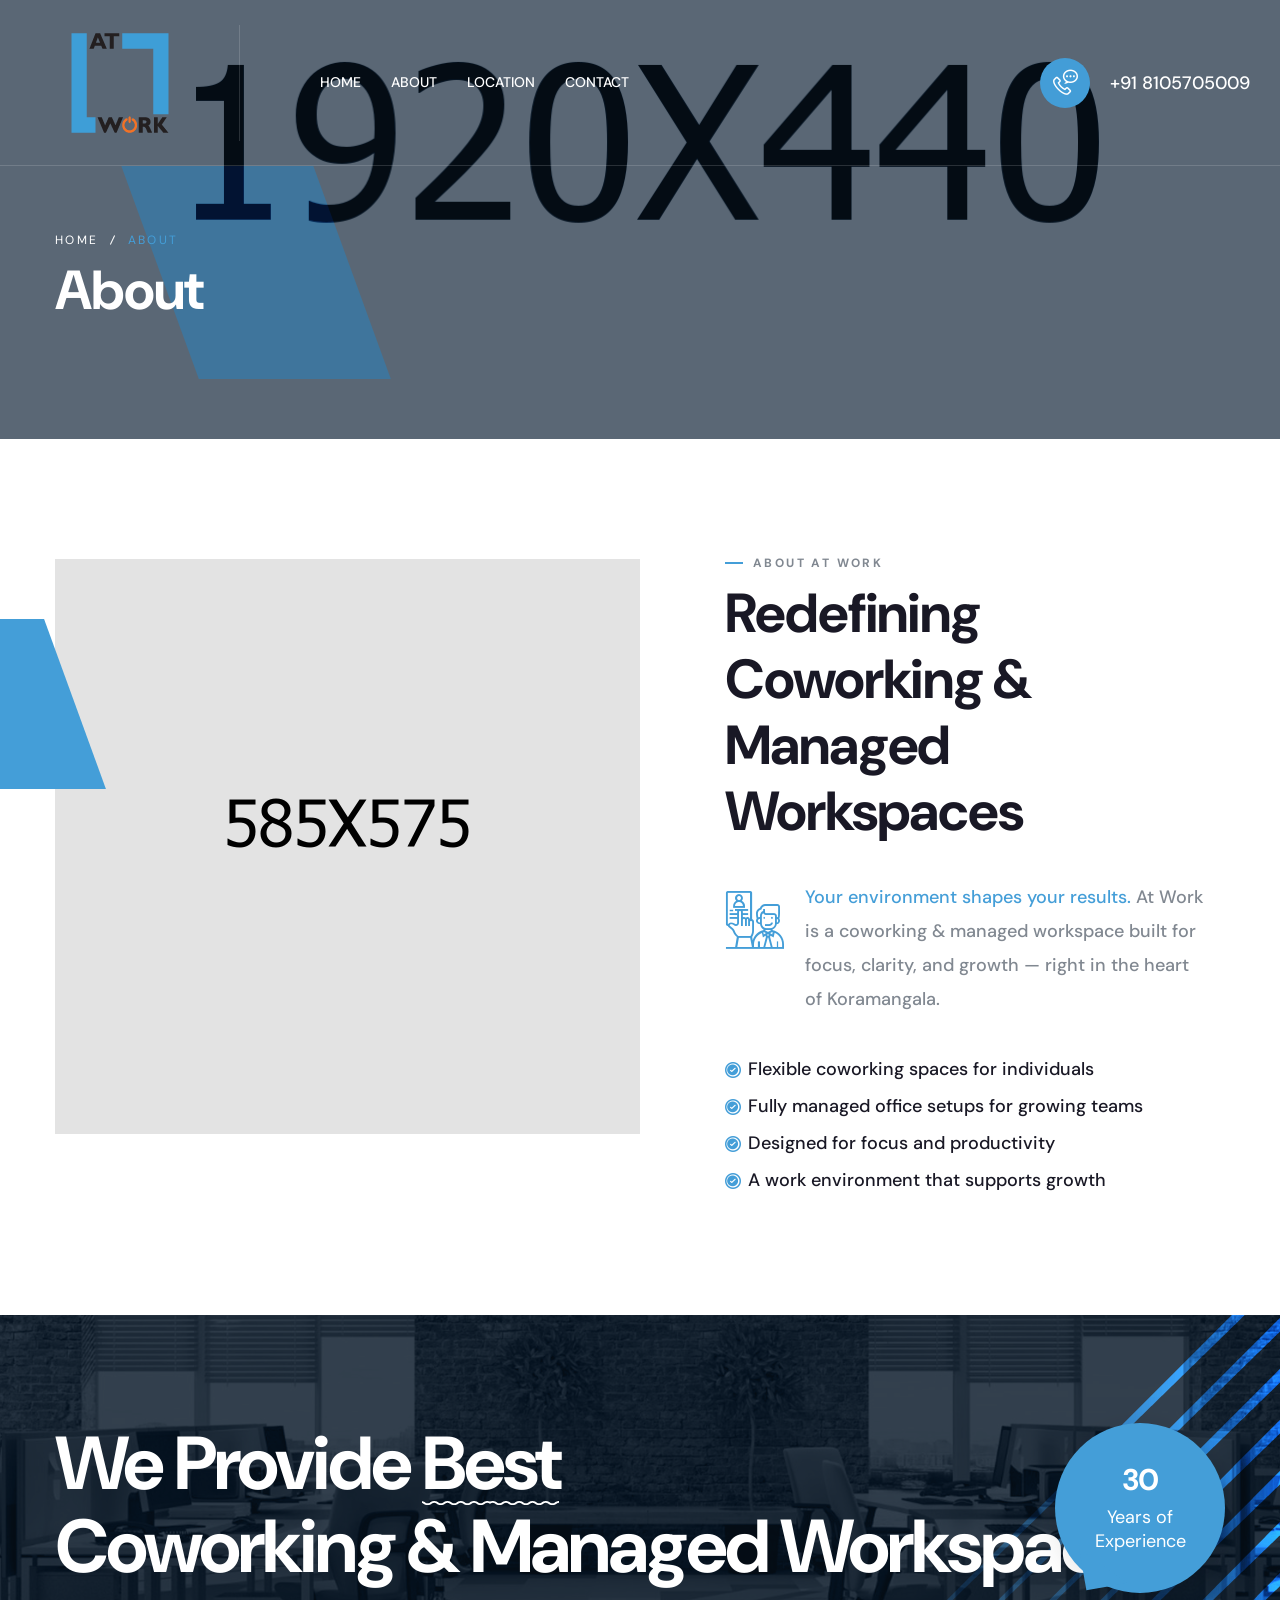
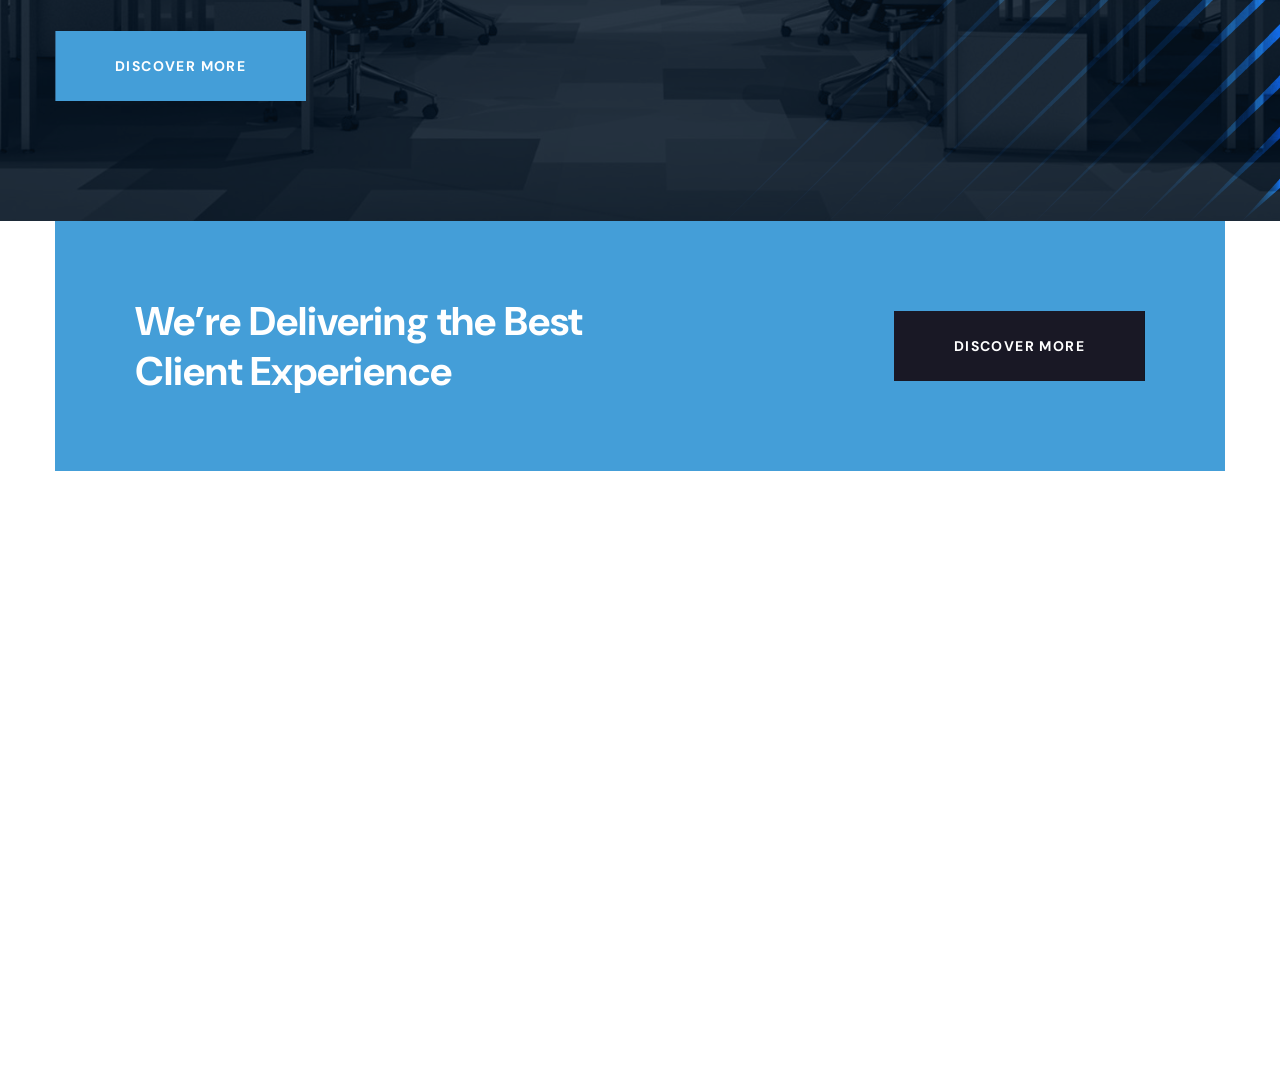
==== commit fcdd632d: "upload" ====
--- a/about.html
+++ b/about.html
@@ -156,7 +156,7 @@
                         <li>
                           <a href="about.html"><span>About</span></a>
                         </li>
-                        <li class="dropdown">
+                        <!-- <li class="dropdown">
                           <a href="#"><span>Services</span></a>
                           <ul>
                             <li>
@@ -175,9 +175,9 @@
                               <a href="services.html">Virtual Office</a>
                             </li>
                           </ul>
-                        </li>
+                        </li> -->
                         <li>
-                          <a href="contact.html"><span>Locations</span></a>
+                          <a href="Location.html"><span>Location</span></a>
                         </li>
                         <li>
                           <a href="contact.html"><span>Contact</span></a>
@@ -197,7 +197,7 @@
                     <span class="icon-phone-call"></span>
                   </div>
                   <div class="phone">
-                    <a href="tel:+91 7204453344">+91 7204453344</a>
+                    <a href="tel:+91 8105705009">+91 8105705009</a>
                   </div>
                 </div>
                 <!-- <div class="serach-button-style1">
@@ -269,7 +269,7 @@
                 </li>
                 <li>
                   <a href="#"
-                    ><span class="fab fa fa-pinterest-square"></span
+                    ><span class="fab fa fa-linkedin-square"></span
                   ></a>
                 </li>
                 <li>
@@ -488,9 +488,11 @@
                           Bengaluru, Karnataka 560092
                         </p>
                       </div>
-                      <h2><a href="tel:+91 7204453344">+91 7204453344</a></h2>
+                      <h2><a href="tel:+91 8105705009">+91 8105705009</a></h2>
                       <h3>
-                        <a href="mailto:info@atwork.com">info@atwork.com</a>
+                        <a href="mailto:socialatworkspace@gmail.com"
+                          >socialatworkspace@gmail.com</a
+                        >
                       </h3>
                       <div class="footer-social-link">
                         <ul class="clearfix">
@@ -503,7 +505,7 @@
                             ></a>
                           </li>
                           <li>
-                            <a href="#"><i class="icon-pinterest"></i></a>
+                            <a href="#"><i class="icon-linkedin"></i></a>
                           </li>
                           <li>
                             <a href="https://www.instagram.com/at_workspace/"
--- a/assets/css/icomoon.css
+++ b/assets/css/icomoon.css
@@ -1,10 +1,11 @@
 @font-face {
-  font-family: 'icomoon';
-  src: url('../fonts/icomoon.eot?vdw2jk');
-  src: url('../fonts/icomoon.eot?vdw2jk#iefix') format('embedded-opentype'),
-    url('../fonts/icomoon.ttf?vdw2jk') format('truetype'),
-    url('../fonts/icomoon.woff?vdw2jk') format('woff'),
-    url('../fonts/icomoon.svg?vdw2jk#icomoon') format('svg');
+  font-family: "icomoon";
+  src: url("../fonts/icomoon.eot?vdw2jk");
+  src:
+    url("../fonts/icomoon.eot?vdw2jk#iefix") format("embedded-opentype"),
+    url("../fonts/icomoon.ttf?vdw2jk") format("truetype"),
+    url("../fonts/icomoon.woff?vdw2jk") format("woff"),
+    url("../fonts/icomoon.svg?vdw2jk#icomoon") format("svg");
   font-weight: normal;
   font-style: normal;
 }
@@ -12,7 +13,7 @@
 [class^="icon-"],
 [class*=" icon-"] {
   /* use !important to prevent issues with browser extensions that change fonts */
-  font-family: 'icomoon' !important;
+  font-family: "icomoon" !important;
   speak: none;
   font-style: normal;
   font-weight: normal;
@@ -24,15 +25,6 @@
   -webkit-font-smoothing: antialiased;
   -moz-osx-font-smoothing: grayscale;
 }
-
-
-
-
-
-
-
-
-
 
 .icon-phone-call:before {
   content: "\e900";
@@ -82,7 +74,7 @@
   content: "\e90b";
 }
 
-.icon-pinterest:before {
+.icon-linkedin:before {
   content: "\e90c";
 }
 
@@ -160,4 +152,4 @@
 
 .icon-remove:before {
   content: "\e91f";
-}+}
--- a/assets/css/module-css/about-section.css
+++ b/assets/css/module-css/about-section.css
@@ -4,253 +4,238 @@
 =============================================
 ***/
 .about-style1-area {
-    position: relative;
-    display: block;
-    background: #ffffff;
-    padding: 120px 0 120px;
-    z-index: 9;
+  position: relative;
+  display: block;
+  background: #ffffff;
+  padding: 120px 0 120px;
+  z-index: 9;
 }
 
 .about-style1__image {
-    position: relative;
-    display: block;
-    max-width: 585px;
-    margin-right: -15px;
+  position: relative;
+  display: block;
+  max-width: 585px;
+  margin-right: -15px;
 }
 
 .about-style1__image .shape-1 {
-    position: absolute;
-    top: 60px;
-    left: -100px;
-    width: 120px;
-    height: 170px;
-    background-color: var(--thm-base);
-    -moz-transform: skew(20deg, 0deg);
-    -webkit-transform: skew(20deg, 0deg);
-    -o-transform: skew(20deg, 0deg);
-    -ms-transform: skew(20deg, 0deg);
-    transform: skew(20deg, 0deg);
-    z-index: 2;
+  position: absolute;
+  top: 60px;
+  left: -100px;
+  width: 120px;
+  height: 170px;
+  background-color: var(--thm-base);
+  -moz-transform: skew(20deg, 0deg);
+  -webkit-transform: skew(20deg, 0deg);
+  -o-transform: skew(20deg, 0deg);
+  -ms-transform: skew(20deg, 0deg);
+  transform: skew(20deg, 0deg);
+  z-index: 2;
 }
 
 .about-style1__image .shape-2 {
-    position: absolute;
-    top: 230px;
-    left: -170px;
-    width: 80px;
-    height: 80px;
-    background-color: var(--thm-black);
-    -moz-transform: skew(20deg, 0deg);
-    -webkit-transform: skew(20deg, 0deg);
-    -o-transform: skew(20deg, 0deg);
-    -ms-transform: skew(20deg, 0deg);
-    transform: skew(20deg, 0deg);
-    z-index: 2;
-}
-
-
-
-
-
-
-
+  position: absolute;
+  top: 230px;
+  left: -170px;
+  width: 80px;
+  height: 80px;
+  background-color: var(--thm-black);
+  -moz-transform: skew(20deg, 0deg);
+  -webkit-transform: skew(20deg, 0deg);
+  -o-transform: skew(20deg, 0deg);
+  -ms-transform: skew(20deg, 0deg);
+  transform: skew(20deg, 0deg);
+  z-index: 2;
+}
 
 .about-style1__image .inner {
-    position: relative;
-    display: block;
-    overflow: hidden;
-    background-color: var(--thm-bg);
-    z-index: 1;
+  position: relative;
+  display: block;
+  overflow: hidden;
+  background-color: var(--thm-bg);
+  z-index: 1;
 }
 
 .about-style1__image .inner::before {
-    position: absolute;
-    top: 0;
-    left: -100%;
-    display: block;
-    content: '';
-    width: 50%;
-    height: 100%;
-    background: linear-gradient(to right, rgba(255, 255, 255, .7) 0%, rgba(255, 255, 255, .1) 100%);
-    transform: skewX(1deg);
-    z-index: 1;
+  position: absolute;
+  top: 0;
+  left: -100%;
+  display: block;
+  content: "";
+  width: 50%;
+  height: 100%;
+  background: linear-gradient(
+    to right,
+    rgba(255, 255, 255, 0.7) 0%,
+    rgba(255, 255, 255, 0.1) 100%
+  );
+  transform: skewX(1deg);
+  z-index: 1;
 }
 
 .about-style1__image:hover .inner::before {
-    -webkit-animation: shine 1.5s;
-    animation: shine 1.5s;
+  -webkit-animation: shine 1.5s;
+  animation: shine 1.5s;
 }
 
 .about-style1__image .inner img {
-    width: 100%;
-    mix-blend-mode: luminosity;
-    -webkit-transition: all 0.4s cubic-bezier(0.3, 0.02, 0, 0.6);
-    transition: all 0.4s cubic-bezier(0.3, 0.02, 0, 0.6);
+  width: 100%;
+
+  -webkit-transition: all 0.4s cubic-bezier(0.3, 0.02, 0, 0.6);
+  transition: all 0.4s cubic-bezier(0.3, 0.02, 0, 0.6);
 }
 
 .about-style1__image:hover .inner img {
-    -webkit-transform: scale(1.1);
-    -ms-transform: scale(1.1);
-    transform: scale(1.1);
-}
-
-
+  -webkit-transform: scale(1.1);
+  -ms-transform: scale(1.1);
+  transform: scale(1.1);
+}
 
 .about-style1__content {
-    position: relative;
-    display: block;
-    padding-left: 70px;
+  position: relative;
+  display: block;
+  padding-left: 70px;
 }
 
 .about-style1__content .inner-content {
-    position: relative;
-    display: block;
+  position: relative;
+  display: block;
 }
 
 .about-style1__content .inner-content .top-text {
-    position: relative;
-    display: block;
-    margin-top: -10px;
-    margin-bottom: 41px;
+  position: relative;
+  display: block;
+  margin-top: -10px;
+  margin-bottom: 41px;
 }
 
 .about-style1__content .inner-content .top-text h3 {
-    color: var(--thm-base);
-    font-size: 20px;
-    font-weight: 500;
-    margin: 0 0 0px;
+  color: var(--thm-base);
+  font-size: 20px;
+  font-weight: 500;
+  margin: 0 0 0px;
 }
 
 .about-style1__content .inner-content .top-text p {
-    font-size: 18px;
-    line-height: 34px;
-    font-weight: 400;
-    margin: 0;
+  font-size: 18px;
+  line-height: 34px;
+  font-weight: 400;
+  margin: 0;
 }
 
 .about-style1__content .inner-content ul {
-    position: relative;
-    display: block;
-    padding-bottom: 4px;
+  position: relative;
+  display: block;
+  padding-bottom: 4px;
 }
 
 .about-style1__content .inner-content ul li {
-    position: relative;
-    display: flex;
-    align-items: center;
-    color: var(--thm-black);
-    font-size: 18px;
-    font-weight: 400;
-    line-height: 30px;
-}
-
-.about-style1__content .inner-content ul li+li {
-    margin-top: 13px;
+  position: relative;
+  display: flex;
+  align-items: center;
+  color: var(--thm-black);
+  font-size: 18px;
+  font-weight: 400;
+  line-height: 30px;
+}
+
+.about-style1__content .inner-content ul li + li {
+  margin-top: 13px;
 }
 
 .about-style1__content .inner-content ul li span:before {
-    position: relative;
-    display: inline-block;
-    color: var(--thm-base);
-    padding-right: 10px;
-}
-
-
-
+  position: relative;
+  display: inline-block;
+  color: var(--thm-base);
+  padding-right: 10px;
+}
 
 .progress-block {
-    position: relative;
-    display: flex;
-    align-items: center;
-    margin-top: 50px;
+  position: relative;
+  display: flex;
+  align-items: center;
+  margin-top: 50px;
 }
 
 .progress-block .inner-box {
-    position: relative;
-    min-height: 100px;
+  position: relative;
+  min-height: 100px;
 }
 
 .progress-block .graph-outer {
-    position: absolute;
-    left: 0;
-    top: 0;
-    bottom: 0;
-    right: 0;
-    min-height: 100px;
-    width: 100px;
-    display: flex;
-    align-items: center;
-    justify-content: center;
+  position: absolute;
+  left: 0;
+  top: 0;
+  bottom: 0;
+  right: 0;
+  min-height: 100px;
+  width: 100px;
+  display: flex;
+  align-items: center;
+  justify-content: center;
 }
 
 .progress-block .graph-outer .count-box {
-    position: absolute;
-    left: 0;
-    top: 50%;
-    width: 100%;
-    margin-top: 0px;
-    font-size: 20px;
-    color: var(--thm-base);
-    font-weight: 400;
-    line-height: 1.4em;
-    text-align: center;
-    -webkit-transform: translateY(-50%);
-    -ms-transform: translateY(-50%);
-    transform: translateY(-50%);
+  position: absolute;
+  left: 0;
+  top: 50%;
+  width: 100%;
+  margin-top: 0px;
+  font-size: 20px;
+  color: var(--thm-base);
+  font-weight: 400;
+  line-height: 1.4em;
+  text-align: center;
+  -webkit-transform: translateY(-50%);
+  -ms-transform: translateY(-50%);
+  transform: translateY(-50%);
 }
 
 .progress-block .graph-outer .count-text {
-    position: relative;
-    font-size: 20px;
-    line-height: 1.2em;
-    color: var(--thm-base);
-    font-weight: 400;
+  position: relative;
+  font-size: 20px;
+  line-height: 1.2em;
+  color: var(--thm-base);
+  font-weight: 400;
 }
 
 .progress-block .outer-text {
-    position: relative;
-    display: block;
-    padding-left: 120px;
+  position: relative;
+  display: block;
+  padding-left: 120px;
 }
 
 .progress-block .outer-text h3 {
-    color: var(--thm-black);
-    font-size: 18px;
-    line-height: 30px;
-    font-weight: 500;
-}
-
+  color: var(--thm-black);
+  font-size: 18px;
+  line-height: 30px;
+  font-weight: 500;
+}
 
 .signature-box {
-    position: relative;
-    display: block;
-    padding-top: 29px;
-    top: 10px;
+  position: relative;
+  display: block;
+  padding-top: 29px;
+  top: 10px;
 }
 
 .signature-box h2 {
-    color: var(--thm-black);
-    font-size: 60px;
-    font-weight: 400;
-    line-height: 50px;
-    font-family: 'the_sayinisticitalic';
+  color: var(--thm-black);
+  font-size: 60px;
+  font-weight: 400;
+  line-height: 50px;
+  font-family: "the_sayinisticitalic";
 }
 
 .signature-box h2 span {
-    color: var(--thm-gray);
-    font-size: 16px;
-    font-weight: 500;
-    font-family: var(--thm-font);
-    position: relative;
-    display: inline-block;
-    padding-left: 10px;
-}
-
-
-
-
-
-
+  color: var(--thm-gray);
+  font-size: 16px;
+  font-weight: 500;
+  font-family: var(--thm-font);
+  position: relative;
+  display: inline-block;
+  padding-left: 10px;
+}
 
 /*** 
 =============================================
@@ -258,257 +243,252 @@
 =============================================
 ***/
 .about-style2-area {
-    position: relative;
-    display: block;
-    padding: 120px 0 120px;
-    background: #ffffff;
-    z-index: 9;
-}
-
+  position: relative;
+  display: block;
+  padding: 120px 0 120px;
+  background: #ffffff;
+  z-index: 9;
+}
 
 .about-style2__content {
-    position: relative;
-    display: block;
+  position: relative;
+  display: block;
 }
 
 .about-style2__content .sec-title--style2 {
-    padding-bottom: 36px;
+  padding-bottom: 36px;
 }
 
 .about-style2__content .sec-title--style2 h2 {
-    color: var(--thm-black);
+  color: var(--thm-black);
 }
 
 .about-style2__content .inner-content {
-    position: relative;
-    display: block;
+  position: relative;
+  display: block;
 }
 
 .about-style2__content .inner-content .top-text {
-    position: relative;
-    display: flex;
-    align-items: flex-start;
+  position: relative;
+  display: flex;
+  align-items: flex-start;
 }
 
 .about-style2__content .inner-content .top-text .icon {
-    position: relative;
-    display: block;
-    width: 80px;
+  position: relative;
+  display: block;
+  width: 80px;
 }
 
 .about-style2__content .inner-content .top-text .icon span::before {
-    position: relative;
-    top: 10px;
-    display: inline-block;
-    color: var(--thm-base);
-    font-size: 60px;
+  position: relative;
+  top: 10px;
+  display: inline-block;
+  color: var(--thm-base);
+  font-size: 60px;
 }
 
 .about-style2__content .inner-content .top-text .inner-title {
-    position: relative;
-    display: block;
-    width: 400px;
+  position: relative;
+  display: block;
+  width: 400px;
 }
 
 .about-style2__content .inner-content .top-text .inner-title h3 {
-    color: var(--thm-black);
-    font-size: 18px;
-    line-height: 34px;
-    font-weight: 500;
-}
-
+  color: var(--thm-black);
+  font-size: 18px;
+  line-height: 34px;
+  font-weight: 500;
+}
 
 .about-style2__content .inner-content .text-box {
-    position: relative;
-    display: block;
-    padding-top: 30px;
-    padding-bottom: 30px;
+  position: relative;
+  display: block;
+  padding-top: 30px;
+  padding-bottom: 30px;
 }
 
 .about-style2__content .inner-content .text-box p {
-    margin: 0;
-}
-
+  margin: 0;
+}
 
 .about-style2__content .inner-content ul {
-    position: relative;
-    display: block;
+  position: relative;
+  display: block;
 }
 
 .about-style2__content .inner-content ul li {
-    position: relative;
-    display: flex;
-    align-items: center;
-    color: var(--thm-black);
-    font-size: 18px;
-    line-height: 30px;
-    font-weight: 500;
-}
-
-.about-style2__content .inner-content ul li+li {
-    margin-top: 7px;
+  position: relative;
+  display: flex;
+  align-items: center;
+  color: var(--thm-black);
+  font-size: 18px;
+  line-height: 30px;
+  font-weight: 500;
+}
+
+.about-style2__content .inner-content ul li + li {
+  margin-top: 7px;
 }
 
 .about-style2__content .inner-content ul li span:before {
-    position: relative;
-    display: inline-block;
-    padding-right: 7px;
-    color: var(--thm-base);
-    font-size: 16px;
+  position: relative;
+  display: inline-block;
+  padding-right: 7px;
+  color: var(--thm-base);
+  font-size: 16px;
 }
 
 .about-style2__content .inner-content .btn-box {
-    position: relative;
-    display: block;
-    padding-top: 45px;
-    line-height: 0;
-}
-
-
-
+  position: relative;
+  display: block;
+  padding-top: 45px;
+  line-height: 0;
+}
 
 .about-style2__image {
-    position: relative;
-    display: block;
-    max-width: 570px;
-    width: 100%;
+  position: relative;
+  display: block;
+  max-width: 570px;
+  width: 100%;
 }
 
 .about-style2__image .shape-1 {
-    position: absolute;
-    top: 60px;
-    right: -120px;
-    width: 120px;
-    height: 170px;
-    background-color: var(--thm-base);
-    -moz-transform: skew(-20deg, 0deg);
-    -webkit-transform: skew(-20deg, 0deg);
-    -o-transform: skew(-20deg, 0deg);
-    -ms-transform: skew(-20deg, 0deg);
-    transform: skew(-20deg, 0deg);
-    webkit-animation: bgSlideReverse2 20s linear infinite;
-    animation: bgSlideReverse2 20s linear infinite;
-    z-index: 1;
+  position: absolute;
+  top: 60px;
+  right: -120px;
+  width: 120px;
+  height: 170px;
+  background-color: var(--thm-base);
+  -moz-transform: skew(-20deg, 0deg);
+  -webkit-transform: skew(-20deg, 0deg);
+  -o-transform: skew(-20deg, 0deg);
+  -ms-transform: skew(-20deg, 0deg);
+  transform: skew(-20deg, 0deg);
+  webkit-animation: bgSlideReverse2 20s linear infinite;
+  animation: bgSlideReverse2 20s linear infinite;
+  z-index: 1;
 }
 
 .about-style2__image .shape-2 {
-    position: absolute;
-    top: 230px;
-    right: -200px;
-    width: 80px;
-    height: 80px;
-    background-color: var(--thm-black);
-    -moz-transform: skew(-20deg, 0deg);
-    -webkit-transform: skew(-20deg, 0deg);
-    -o-transform: skew(-20deg, 0deg);
-    -ms-transform: skew(-20deg, 0deg);
-    transform: skew(-20deg, 0deg);
-    z-index: 1;
+  position: absolute;
+  top: 230px;
+  right: -200px;
+  width: 80px;
+  height: 80px;
+  background-color: var(--thm-black);
+  -moz-transform: skew(-20deg, 0deg);
+  -webkit-transform: skew(-20deg, 0deg);
+  -o-transform: skew(-20deg, 0deg);
+  -ms-transform: skew(-20deg, 0deg);
+  transform: skew(-20deg, 0deg);
+  z-index: 1;
 }
 
 .about-style2__image .border-box {
-    position: absolute;
-    top: 40px;
-    left: -10px;
-    bottom: 40px;
-    width: 10px;
-    background: var(--thm-base);
-}
-
-
+  position: absolute;
+  top: 40px;
+  left: -10px;
+  bottom: 40px;
+  width: 10px;
+  background: var(--thm-base);
+}
 
 .about-style2__image .inner {
-    position: relative;
-    display: block;
-    overflow: hidden;
-    background-color: var(--thm-bg);
+  position: relative;
+  display: block;
+  overflow: hidden;
+  background-color: var(--thm-bg);
 }
 
 .about-style2__image .inner::before {
-    position: absolute;
-    top: 90%;
-    left: 90%;
-    display: block;
-    content: '';
-    width: 0;
-    height: 0;
-    background-color: rgba(var(--thm-base-rgb), .90);
-    border-radius: 50%;
-    -webkit-transform: translate(-100%, -100%);
-    transform: translate(-100%, -100%);
-    opacity: 0;
-    z-index: 1;
+  position: absolute;
+  top: 90%;
+  left: 90%;
+  display: block;
+  content: "";
+  width: 0;
+  height: 0;
+  background-color: rgba(var(--thm-base-rgb), 0.9);
+  border-radius: 50%;
+  -webkit-transform: translate(-100%, -100%);
+  transform: translate(-100%, -100%);
+  opacity: 0;
+  z-index: 1;
 }
 
 .about-style2__image:hover .inner::before {
-    -webkit-animation: circle .95s;
-    animation: circle .95s;
+  -webkit-animation: circle 0.95s;
+  animation: circle 0.95s;
 }
 
 .about-style2__image .inner img {
-    width: 100%;
-    transition: all 2500ms ease 100ms;
-    mix-blend-mode: luminosity;
-
+  width: 100%;
+  transition: all 2500ms ease 100ms;
 }
 
 .about-style2__image:hover .inner img {
-    transform: scale(1.2) rotate(3deg);
-}
-
+  transform: scale(1.2) rotate(3deg);
+}
 
 .about-style2__image .inner .overlay-content {
-    position: absolute;
-    left: 40px;
-    bottom: 0;
-    width: 300px;
-    background: #ffffff;
-    border-top: 5px solid var(--thm-base);
-    padding: 31px 60px 26px;
-    z-index: 10;
+  position: absolute;
+  left: 40px;
+  bottom: 0;
+  width: 300px;
+  background: #ffffff;
+  border-top: 5px solid var(--thm-base);
+  padding: 31px 60px 26px;
+  z-index: 10;
 }
 
 .about-style2__image .inner .overlay-content .count-outer {
-    position: relative;
-    display: block;
-    line-height: 0;
-    padding-bottom: 7px;
+  position: relative;
+  display: block;
+  line-height: 0;
+  padding-bottom: 7px;
 }
 
 .about-style2__image .inner .overlay-content .count-outer .count-text {
-    position: relative;
-    display: inline-block;
-    color: var(--thm-black);
-    font-size: 30px;
-    line-height: 30px;
-    font-weight: 700;
-    z-index: 99;
+  position: relative;
+  display: inline-block;
+  color: var(--thm-black);
+  font-size: 30px;
+  line-height: 30px;
+  font-weight: 700;
+  z-index: 99;
 }
 
 .about-style2__image .inner .overlay-content h3 {
-    color: var(--thm-gray);
-    font-size: 18px;
-    line-height: 20px;
-    font-weight: 500;
-}
-
-
-
+  color: var(--thm-gray);
+  font-size: 18px;
+  line-height: 20px;
+  font-weight: 500;
+}
 
 .about-style2__content--in-about-style3 {
-    position: relative;
-    display: block;
-    padding-left: 70px;
-}
-
-.about-style2__content--in-about-style3 .inner-content .top-text .inner-title h3 {
-    color: var(--thm-gray);
-}
-
-.about-style2__content--in-about-style3 .inner-content .top-text .inner-title h3 span {
-    color: var(--thm-base);
+  position: relative;
+  display: block;
+  padding-left: 70px;
+}
+
+.about-style2__content--in-about-style3
+  .inner-content
+  .top-text
+  .inner-title
+  h3 {
+  color: var(--thm-gray);
+}
+
+.about-style2__content--in-about-style3
+  .inner-content
+  .top-text
+  .inner-title
+  h3
+  span {
+  color: var(--thm-base);
 }
 
 .about-style2__content--in-about-style3 .inner-content ul {
-    padding-top: 38px;
-}+  padding-top: 38px;
+}
--- a/assets/css/module-css/blog-section.css
+++ b/assets/css/module-css/blog-section.css
@@ -4,219 +4,214 @@
 =============================================
 ***/
 .blog-style1-area {
-    position: relative;
-    display: block;
-    background: #ffffff;
-    padding: 120px 0 80px;
-    z-index: 9;
+  position: relative;
+  display: block;
+  background: #ffffff;
+  padding: 120px 0 80px;
+  z-index: 9;
 }
 
 .blog-style1-area__bg {
-    position: absolute;
-    top: 0;
-    left: 0;
-    right: 0;
-    height: 508px;
-    background: var(--thm-primary);
-    z-index: -1;
+  position: absolute;
+  top: 0;
+  left: 0;
+  right: 0;
+  height: 508px;
+  background: var(--thm-primary);
+  z-index: -1;
 }
 
 .single-blog-style1 {
-    position: relative;
-    display: block;
-    margin-bottom: 40px;
+  position: relative;
+  display: block;
+  margin-bottom: 40px;
 }
 
 .single-blog-style1 .img-holder {
-    position: relative;
-    display: block;
-    overflow: hidden;
-    background-color: var(--thm-bg);
+  position: relative;
+  display: block;
+  overflow: hidden;
+  background-color: var(--thm-bg);
 }
 
 .single-blog-style1 .img-holder::before {
-    position: absolute;
-    top: 0%;
-    left: 0%;
-    bottom: 0%;
-    right: 0%;
-    content: '';
-    background-color: rgba(var(--thm-base-rgb), .90);
-    transform: scale(0);
-    clip-path: polygon(0 0, 100% 0%, 0% 100%, 0 100%);
-    opacity: 1;
-    transition: all 500ms ease;
-    z-index: 10;
+  position: absolute;
+  top: 0%;
+  left: 0%;
+  bottom: 0%;
+  right: 0%;
+  content: "";
+  background-color: rgba(var(--thm-base-rgb), 0.9);
+  transform: scale(0);
+  clip-path: polygon(0 0, 100% 0%, 0% 100%, 0 100%);
+  opacity: 1;
+  transition: all 500ms ease;
+  z-index: 10;
 }
 
 .single-blog-style1:hover .img-holder::before {
-    opacity: 1.0;
-    transform: scale(1.0);
+  opacity: 1;
+  transform: scale(1);
 }
 
 .single-blog-style1 .img-holder .date-box {
-    position: absolute;
-    left: 40px;
-    bottom: 0;
-    width: 80px;
-    height: 30px;
-    background: var(--thm-base);
-    display: flex;
-    align-items: center;
-    justify-content: center;
-    z-index: 5;
+  position: absolute;
+  left: 40px;
+  bottom: 0;
+  width: 80px;
+  height: 30px;
+  background: var(--thm-base);
+  display: flex;
+  align-items: center;
+  justify-content: center;
+  z-index: 5;
 }
 
 .single-blog-style1 .img-holder .date-box p {
-    color: #ffffff;
-    font-size: 12px;
-    line-height: 30px;
-    font-weight: 700;
-    text-transform: uppercase;
-    letter-spacing: 0.1em;
-    margin: 0;
-}
-
+  color: #ffffff;
+  font-size: 12px;
+  line-height: 30px;
+  font-weight: 700;
+  text-transform: uppercase;
+  letter-spacing: 0.1em;
+  margin: 0;
+}
 
 .single-blog-style1 .img-holder img {
-    width: 100%;
-    transform: scale(1.0);
-    mix-blend-mode: luminosity;
-    transition: all 0.3s ease-in-out 0.1s opacity .2s ease-in;
+  width: 100%;
+  transform: scale(1);
+
+  transition: all 0.3s ease-in-out 0.1s opacity 0.2s ease-in;
 }
 
 .single-blog-style1:hover .img-holder img {
-    mix-blend-mode: normal;
-    transform: scale(1.1) rotate(1deg);
-}
-
-
+  mix-blend-mode: normal;
+  transform: scale(1.1) rotate(1deg);
+}
 
 .single-blog-style1 .text-holder {
-    position: relative;
-    display: block;
-    background: #ffffff;
-    padding: 32px 40px 40px;
-    border: 1px solid #d9e3e4;
-    border-top: none;
-    transition: all 200ms linear;
-    transition-delay: 0.1s;
+  position: relative;
+  display: block;
+  background: #ffffff;
+  padding: 32px 40px 40px;
+  border: 1px solid #d9e3e4;
+  border-top: none;
+  transition: all 200ms linear;
+  transition-delay: 0.1s;
 }
 
 .single-blog-style1:hover .text-holder {
-    border: 1px solid transparent;
-    border-top: none;
-    box-shadow: 0px 10px 60px 0px rgba(0, 0, 0, 0.15);
+  border: 1px solid transparent;
+  border-top: none;
+  box-shadow: 0px 10px 60px 0px rgba(0, 0, 0, 0.15);
 }
 
 .single-blog-style1 .text-holder .meta-info {
-    position: relative;
-    display: block;
-    margin-bottom: 8px;
+  position: relative;
+  display: block;
+  margin-bottom: 8px;
 }
 
 .single-blog-style1 .text-holder .meta-info ul {
-    position: relative;
-    display: flex;
-    align-items: center;
+  position: relative;
+  display: flex;
+  align-items: center;
 }
 
 .single-blog-style1 .text-holder .meta-info ul li {
-    position: relative;
-    display: flex;
-    align-items: center;
-    padding-right: 17px;
-    margin-right: 15px;
-    line-height: 30px;
+  position: relative;
+  display: flex;
+  align-items: center;
+  padding-right: 17px;
+  margin-right: 15px;
+  line-height: 30px;
 }
 
 .single-blog-style1 .text-holder .meta-info ul li:before {
-    content: "";
-    position: absolute;
-    top: 8px;
-    right: 0;
-    bottom: 8px;
-    width: 1px;
-    background: var(--thm-gray);
-    transform: rotate(20deg);
+  content: "";
+  position: absolute;
+  top: 8px;
+  right: 0;
+  bottom: 8px;
+  width: 1px;
+  background: var(--thm-gray);
+  transform: rotate(20deg);
 }
 
 .single-blog-style1 .text-holder .meta-info ul li:last-child:before {
-    display: none;
+  display: none;
 }
 
 .single-blog-style1 .text-holder .meta-info ul li:last-child {
-    padding-right: 0;
-    margin-right: 0;
+  padding-right: 0;
+  margin-right: 0;
 }
 
 .single-blog-style1 .text-holder .meta-info ul li span:before {
-    position: relative;
-    display: inline-block;
-    padding-right: 5px;
-    color: var(--thm-base);
-    font-size: 16px;
+  position: relative;
+  display: inline-block;
+  padding-right: 5px;
+  color: var(--thm-base);
+  font-size: 16px;
 }
 
 .single-blog-style1 .text-holder .meta-info ul li a {
-    color: var(--thm-gray);
-    font-size: 14px;
-    font-weight: 500;
-    transition: all 200ms linear;
-    transition-delay: 0.1s;
+  color: var(--thm-gray);
+  font-size: 14px;
+  font-weight: 500;
+  transition: all 200ms linear;
+  transition-delay: 0.1s;
 }
 
 .single-blog-style1 .text-holder .meta-info ul li a:hover {
-    color: var(--thm-base);
+  color: var(--thm-base);
 }
 
 .single-blog-style1 .text-holder h3 {
-    font-size: 26px;
-    line-height: 30px;
-    font-weight: 700;
-    margin-bottom: 19px;
+  font-size: 26px;
+  line-height: 30px;
+  font-weight: 700;
+  margin-bottom: 19px;
 }
 
 .single-blog-style1 .text-holder h3 a {
-    color: var(--thm-black);
+  color: var(--thm-black);
 }
 
 .single-blog-style1 .text-holder h3 a:hover {
-    color: var(--thm-base);
+  color: var(--thm-base);
 }
 
 .single-blog-style1 .text-holder .btn-box {
-    position: relative;
-    display: block;
+  position: relative;
+  display: block;
 }
 
 .single-blog-style1 .text-holder .btn-box a {
-    position: relative;
-    display: inline-block;
-    padding-bottom: 6px;
-    color: var(--thm-gray);
-    font-size: 12px;
-    line-height: 20px;
-    font-weight: 700;
-    text-transform: uppercase;
-    letter-spacing: 0.1em;
+  position: relative;
+  display: inline-block;
+  padding-bottom: 6px;
+  color: var(--thm-gray);
+  font-size: 12px;
+  line-height: 20px;
+  font-weight: 700;
+  text-transform: uppercase;
+  letter-spacing: 0.1em;
 }
 
 .single-blog-style1 .text-holder .btn-box a::before {
-    content: "";
-    position: absolute;
-    left: 0;
-    bottom: 0;
-    width: 20px;
-    height: 2px;
-    background: #818891;
+  content: "";
+  position: absolute;
+  left: 0;
+  bottom: 0;
+  width: 20px;
+  height: 2px;
+  background: #818891;
 }
 
 .single-blog-style1 .text-holder .btn-box a:hover {
-    color: var(--thm-base);
-}
-
-
+  color: var(--thm-base);
+}
 
 /*** 
 =============================================
@@ -224,14 +219,12 @@
 =============================================
 ***/
 .blog-page-one {
-    position: relative;
-    display: block;
-    background: #ffffff;
-    padding: 120px 0 120px;
-    z-index: 10;
-}
-
-
+  position: relative;
+  display: block;
+  background: #ffffff;
+  padding: 120px 0 120px;
+  z-index: 10;
+}
 
 /*** 
 =============================================
@@ -239,14 +232,12 @@
 =============================================
 ***/
 .blog-page-two {
-    position: relative;
-    display: block;
-    background: #ffffff;
-    padding: 120px 0 120px;
-    z-index: 10;
-}
-
-
+  position: relative;
+  display: block;
+  background: #ffffff;
+  padding: 120px 0 120px;
+  z-index: 10;
+}
 
 /*** 
 =============================================
@@ -254,41 +245,38 @@
 =============================================
 ***/
 .blog-page-three {
-    position: relative;
-    display: block;
-    background: #ffffff;
-    padding: 120px 0 120px;
-    z-index: 10;
+  position: relative;
+  display: block;
+  background: #ffffff;
+  padding: 120px 0 120px;
+  z-index: 10;
 }
 
 .blog-content-box {
-    position: relative;
-    display: block;
-}
-
+  position: relative;
+  display: block;
+}
 
 .single-blog-style1--in-style2 .text-holder {
-    padding: 32px 0px 0px;
-    border: 0px solid #d9e3e4;
+  padding: 32px 0px 0px;
+  border: 0px solid #d9e3e4;
 }
 
 .single-blog-style1--in-style2:hover .text-holder {
-    border: 0px solid transparent;
-    box-shadow: none;
+  border: 0px solid transparent;
+  box-shadow: none;
 }
 
 .single-blog-style1--in-style2 .text-holder .meta-info {
-    margin-bottom: 10px;
+  margin-bottom: 10px;
 }
 
 .single-blog-style1--in-style2 .text-holder h3 {
-    color: var(--thm-black);
-    font-size: 30px;
-    line-height: 40px;
-    margin-bottom: 20px;
-}
-
-
+  color: var(--thm-black);
+  font-size: 30px;
+  line-height: 40px;
+  margin-bottom: 20px;
+}
 
 /*** 
 =============================================
@@ -296,358 +284,344 @@
 =============================================
 ***/
 .thm-sidebar-box {
-    position: relative;
-    display: block;
-    max-width: 370px;
-    width: 100%;
+  position: relative;
+  display: block;
+  max-width: 370px;
+  width: 100%;
 }
 
 .single-sidebar-box {
-    position: relative;
-    display: block;
-    padding: 50px 50px 50px;
-    background-color: var(--thm-primary);
-    margin-top: 30px;
+  position: relative;
+  display: block;
+  padding: 50px 50px 50px;
+  background-color: var(--thm-primary);
+  margin-top: 30px;
 }
 
 .sidebar-search-box {
-    position: relative;
-    display: block;
-    background: var(--thm-base);
-    padding: 20px 30px;
+  position: relative;
+  display: block;
+  background: var(--thm-base);
+  padding: 20px 30px;
 }
 
 .sidebar-search-box form.search-form {
-    position: relative;
-    display: block;
-    width: 100%;
+  position: relative;
+  display: block;
+  width: 100%;
 }
 
 .sidebar-search-box .search-form input[type="text"] {
-    position: relative;
-    display: block;
-    width: 100%;
-    height: 50px;
-    background-color: #ffffff;
-    border: 1px solid transparent;
-    color: #ffffff;
-    font-size: 16px;
-    font-weight: 400;
-    padding-left: 20px;
-    padding-right: 60px;
-    border-radius: 0px;
-    font-family: var(--thm-font);
-    transition: all 500ms ease 0s;
+  position: relative;
+  display: block;
+  width: 100%;
+  height: 50px;
+  background-color: #ffffff;
+  border: 1px solid transparent;
+  color: #ffffff;
+  font-size: 16px;
+  font-weight: 400;
+  padding-left: 20px;
+  padding-right: 60px;
+  border-radius: 0px;
+  font-family: var(--thm-font);
+  transition: all 500ms ease 0s;
 }
 
 .sidebar-search-box .search-form button {
-    position: absolute;
-    top: 0px;
-    right: 0px;
-    bottom: 0px;
-    width: 55px;
-    height: 50px;
-    color: #ffffff;
-    font-size: 16px;
-    line-height: 50px;
-    background: rgba(var(--thm-black-rgb), 1.0);
-    text-align: center;
-    border-top-right-radius: 0px;
-    border-bottom-right-radius: 0px;
-    border: 0px solid #e7e7e8;
-    transition: all 500ms ease 0s;
+  position: absolute;
+  top: 0px;
+  right: 0px;
+  bottom: 0px;
+  width: 55px;
+  height: 50px;
+  color: #ffffff;
+  font-size: 16px;
+  line-height: 50px;
+  background: rgba(var(--thm-black-rgb), 1);
+  text-align: center;
+  border-top-right-radius: 0px;
+  border-bottom-right-radius: 0px;
+  border: 0px solid #e7e7e8;
+  transition: all 500ms ease 0s;
 }
 
 .sidebar-search-box .search-form button i {
-    position: relative;
-    top: 0px;
+  position: relative;
+  top: 0px;
 }
 
 .sidebar-search-box .search-form input[type="text"]:focus {
-    color: var(--thm-base);
-}
-
-.sidebar-search-box .search-form input[type="text"]:focus+button,
+  color: var(--thm-base);
+}
+
+.sidebar-search-box .search-form input[type="text"]:focus + button,
 .sidebar-search-box .search-form button:hover {
-    color: #fff;
+  color: #fff;
 }
 
 .sidebar-search-box .search-form input::-webkit-input-placeholder {
-    color: var(--thm-base);
+  color: var(--thm-base);
 }
 
 .sidebar-search-box .search-form input:-moz-placeholder {
-    color: var(--thm-base);
+  color: var(--thm-base);
 }
 
 .sidebar-search-box .search-form input::-moz-placeholder {
-    color: var(--thm-base);
+  color: var(--thm-base);
 }
 
 .sidebar-search-box .search-form input:-ms-input-placeholder {
-    color: var(--thm-base);
-}
-
-
-
-
+  color: var(--thm-base);
+}
 
 .sidebar-title {
-    position: relative;
-    display: block;
-    top: -4px;
-    padding-bottom: 22px;
+  position: relative;
+  display: block;
+  top: -4px;
+  padding-bottom: 22px;
 }
 
 .sidebar-title h3 {
-    position: relative;
-    color: var(--thm-black);
-    font-size: 20px;
-    line-height: 22px;
-    font-weight: 700;
-    text-transform: uppercase;
+  position: relative;
+  color: var(--thm-black);
+  font-size: 20px;
+  line-height: 22px;
+  font-weight: 700;
+  text-transform: uppercase;
 }
 
 .sidebar-blog-post {
-    position: relative;
-    display: block;
+  position: relative;
+  display: block;
 }
 
 .sidebar-blog-post ul {
-    position: relative;
-    display: block;
+  position: relative;
+  display: block;
 }
 
 .sidebar-blog-post ul li {
-    position: relative;
-    display: block;
-    margin-bottom: 35px;
+  position: relative;
+  display: block;
+  margin-bottom: 35px;
 }
 
 .sidebar-blog-post ul li:last-child {
-    margin-bottom: 0;
+  margin-bottom: 0;
 }
 
 .sidebar-blog-post ul li .inner {
-    position: relative;
-    display: block;
-    padding-left: 70px;
+  position: relative;
+  display: block;
+  padding-left: 70px;
 }
 
 .sidebar-blog-post ul li .img-box {
-    position: absolute;
-    top: 0;
-    left: 0;
-    width: 70px;
-    height: 70px;
-    overflow: hidden;
-    background-color: var(--thm-bg);
+  position: absolute;
+  top: 0;
+  left: 0;
+  width: 70px;
+  height: 70px;
+  overflow: hidden;
+  background-color: var(--thm-bg);
 }
 
 .sidebar-blog-post ul li .img-box img {
-    width: 100%;
-    mix-blend-mode: luminosity;
+  width: 100%;
 }
 
 .sidebar-blog-post ul li .img-box .overlay-content {
-    position: absolute;
-    top: 0px;
-    left: 0px;
-    width: 100%;
-    height: 100%;
-    background: rgba(var(--thm-base-rgb), .80);
-    border-radius: 0%;
-    opacity: 0;
-    transform: perspective(0px) scale(0);
-    transform-origin: center;
-    transition: all 0.5s ease-in-out 0s;
-    display: flex;
-    flex-direction: row;
-    justify-content: center;
-    align-items: center;
-    z-index: 2;
+  position: absolute;
+  top: 0px;
+  left: 0px;
+  width: 100%;
+  height: 100%;
+  background: rgba(var(--thm-base-rgb), 0.8);
+  border-radius: 0%;
+  opacity: 0;
+  transform: perspective(0px) scale(0);
+  transform-origin: center;
+  transition: all 0.5s ease-in-out 0s;
+  display: flex;
+  flex-direction: row;
+  justify-content: center;
+  align-items: center;
+  z-index: 2;
 }
 
 .sidebar-blog-post ul li:hover .img-box .overlay-content {
-    opacity: 1;
-    transform: perspective(400px) scale(1.0);
-    transition: all 0.3s ease-in-out 0.3s;
+  opacity: 1;
+  transform: perspective(400px) scale(1);
+  transition: all 0.3s ease-in-out 0.3s;
 }
 
 .sidebar-blog-post ul li .img-box .overlay-content a {
-    color: #ffffff;
-    font-size: 14px;
-    transition: all 200ms linear;
-    transition-delay: 0.1s;
+  color: #ffffff;
+  font-size: 14px;
+  transition: all 200ms linear;
+  transition-delay: 0.1s;
 }
 
 .sidebar-blog-post ul li .title-box {
-    position: relative;
-    display: block;
-    padding-left: 20px;
-    min-height: 70px;
+  position: relative;
+  display: block;
+  padding-left: 20px;
+  min-height: 70px;
 }
 
 .sidebar-blog-post ul li .title-box .admin {
-    position: relative;
-    top: -1px;
-    color: var(--thm-gray);
-    font-size: 14px;
-    line-height: 14px;
-    font-weight: 500;
+  position: relative;
+  top: -1px;
+  color: var(--thm-gray);
+  font-size: 14px;
+  line-height: 14px;
+  font-weight: 500;
 }
 
 .sidebar-blog-post ul li .title-box .admin span:before {
-    position: relative;
-    display: inline-block;
-    color: var(--thm-base);
-    padding-right: 3px;
-    font-weight: 600;
-    top: 2px;
+  position: relative;
+  display: inline-block;
+  color: var(--thm-base);
+  padding-right: 3px;
+  font-weight: 600;
+  top: 2px;
 }
 
 .sidebar-blog-post ul li .title-box h4 {
-    font-size: 16px;
-    line-height: 22px;
-    font-weight: 700;
-    margin: 9px 0 0;
+  font-size: 16px;
+  line-height: 22px;
+  font-weight: 700;
+  margin: 9px 0 0;
 }
 
 .sidebar-blog-post ul li .title-box h4 a {
-    color: var(--thm-black);
-    transition: all 200ms linear;
-    transition-delay: 0.1s;
+  color: var(--thm-black);
+  transition: all 200ms linear;
+  transition-delay: 0.1s;
 }
 
 .sidebar-blog-post ul li .title-box h4 a:hover {
-    color: var(--thm-base);
-}
-
-
-
+  color: var(--thm-base);
+}
 
 .sidebar-categories-box {
-    position: relative;
-    display: block;
+  position: relative;
+  display: block;
 }
 
 .sidebar-categories-box li {
-    position: relative;
-    display: block;
-    margin-bottom: 5px;
+  position: relative;
+  display: block;
+  margin-bottom: 5px;
 }
 
 .sidebar-categories-box li:last-child {
-    margin-bottom: 0;
+  margin-bottom: 0;
 }
 
 .sidebar-categories-box li a {
-    position: relative;
-    display: block;
-    color: var(--thm-gray);
-    font-size: 16px;
-    font-weight: 700;
-    line-height: 45px;
-    text-transform: capitalize;
-    font-family: var(--thm-font);
-    letter-spacing: 0.0em;
-    transition: all 500ms linear;
-    transition-delay: 0.1s;
-    z-index: 1;
+  position: relative;
+  display: block;
+  color: var(--thm-gray);
+  font-size: 16px;
+  font-weight: 700;
+  line-height: 45px;
+  text-transform: capitalize;
+  font-family: var(--thm-font);
+  letter-spacing: 0em;
+  transition: all 500ms linear;
+  transition-delay: 0.1s;
+  z-index: 1;
 }
 
 .sidebar-categories-box li a:hover {
-    padding-left: 0px;
+  padding-left: 0px;
 }
 
 .sidebar-categories-box li a:after {
-    content: "";
-    position: absolute;
-    top: 0;
-    left: -25px;
-    bottom: 0;
-    right: -25px;
-    border-radius: 0px;
-    background: #ffffff;
-    transform: perspective(400px) scaleX(0);
-    transform-origin: right;
-    transition: all 600ms ease 100ms;
-    z-index: -1;
+  content: "";
+  position: absolute;
+  top: 0;
+  left: -25px;
+  bottom: 0;
+  right: -25px;
+  border-radius: 0px;
+  background: #ffffff;
+  transform: perspective(400px) scaleX(0);
+  transform-origin: right;
+  transition: all 600ms ease 100ms;
+  z-index: -1;
 }
 
 .sidebar-categories-box li a:hover:after {
-    transform: perspective(400px) scaleX(1.0);
+  transform: perspective(400px) scaleX(1);
 }
 
 .sidebar-categories-box li:hover a {
-    color: var(--thm-base);
-    padding-left: 5px;
+  color: var(--thm-base);
+  padding-left: 5px;
 }
 
 .sidebar-categories-box li a:before {
-    font-family: 'icomoon' !important;
-    content: "\e91b";
-    position: absolute;
-    top: 0;
-    right: 0;
-    bottom: 0;
-    font-size: 16px;
-    font-weight: 400;
-    transition: all 200ms linear;
-    transition-delay: 0.1s;
-    transform: rotate(-90deg);
+  font-family: "icomoon" !important;
+  content: "\e91b";
+  position: absolute;
+  top: 0;
+  right: 0;
+  bottom: 0;
+  font-size: 16px;
+  font-weight: 400;
+  transition: all 200ms linear;
+  transition-delay: 0.1s;
+  transform: rotate(-90deg);
 }
 
 .sidebar-categories-box li:hover a:before {
-    color: var(--thm-base);
-    right: 5px;
-}
-
-
-
-
+  color: var(--thm-base);
+  right: 5px;
+}
 
 .popular-tag-box {
-    position: relative;
-    display: block;
+  position: relative;
+  display: block;
 }
 
 .single-sidebar-box .popular-tag {
-    position: relative;
-    display: block;
-    overflow: hidden;
-    margin-left: -5px;
-    margin-right: -5px;
+  position: relative;
+  display: block;
+  overflow: hidden;
+  margin-left: -5px;
+  margin-right: -5px;
 }
 
 .single-sidebar-box .popular-tag li {
-    position: relative;
-    display: block;
-    float: left;
-    margin: 0 5px 10px;
+  position: relative;
+  display: block;
+  float: left;
+  margin: 0 5px 10px;
 }
 
 .single-sidebar-box .popular-tag li a {
-    position: relative;
-    display: block;
-    padding: 9px 20px 9px;
-    background: #ffffff;
-    color: var(--thm-black);
-    font-size: 12px;
-    line-height: 22px;
-    font-weight: 700;
-    text-transform: uppercase;
-    letter-spacing: 0.1em;
-    transition: all 500ms ease;
-    font-family: var(--thm-font);
+  position: relative;
+  display: block;
+  padding: 9px 20px 9px;
+  background: #ffffff;
+  color: var(--thm-black);
+  font-size: 12px;
+  line-height: 22px;
+  font-weight: 700;
+  text-transform: uppercase;
+  letter-spacing: 0.1em;
+  transition: all 500ms ease;
+  font-family: var(--thm-font);
 }
 
 .single-sidebar-box .popular-tag li:hover a {
-    color: #ffffff;
-    background-color: var(--thm-base);
-}
-
-
+  color: #ffffff;
+  background-color: var(--thm-base);
+}
 
 /*** 
 =============================================
@@ -655,403 +629,386 @@
 =============================================
 ***/
 .blog-details-page {
-    position: relative;
-    display: block;
-    background: #ffffff;
-    padding: 120px 0 120px;
-    z-index: 10;
+  position: relative;
+  display: block;
+  background: #ffffff;
+  padding: 120px 0 120px;
+  z-index: 10;
 }
 
 .blog-details-content {
-    position: relative;
-    display: block;
+  position: relative;
+  display: block;
 }
 
 .blog-details-content .single-blog-style1 {
-    margin: 0;
-}
-
+  margin: 0;
+}
 
 .tag-social-share-box {
-    position: relative;
-    display: flex;
-    flex-direction: row;
-    justify-content: space-between;
-    align-content: center;
-    flex-wrap: wrap;
-    padding-top: 40px;
-    padding-bottom: 40px;
-    border-top: 1px solid #d9e3e4;
-    margin-top: 50px;
+  position: relative;
+  display: flex;
+  flex-direction: row;
+  justify-content: space-between;
+  align-content: center;
+  flex-wrap: wrap;
+  padding-top: 40px;
+  padding-bottom: 40px;
+  border-top: 1px solid #d9e3e4;
+  margin-top: 50px;
 }
 
 .tag-box {
-    position: relative;
-    display: flex;
-    align-items: center;
+  position: relative;
+  display: flex;
+  align-items: center;
 }
 
 .tag-box .title {
-    width: 65px;
+  width: 65px;
 }
 
 .tag-box .title h3 {
-    color: var(--thm-black);
-    font-size: 20px;
-    line-height: 24px;
-    font-weight: 700;
-}
-
+  color: var(--thm-black);
+  font-size: 20px;
+  line-height: 24px;
+  font-weight: 700;
+}
 
 .tag-box .tag-list {
-    position: relative;
-    display: block;
+  position: relative;
+  display: block;
 }
 
 .tag-box .tag-list li {
-    position: relative;
-    display: inline-block;
-    float: left;
-    margin-right: 10px;
+  position: relative;
+  display: inline-block;
+  float: left;
+  margin-right: 10px;
 }
 
 .tag-box .tag-list li:last-child {
-    margin-right: 0;
+  margin-right: 0;
 }
 
 .tag-box .tag-list li a {
-    position: relative;
-    display: block;
-    padding: 0px 20px 0px;
-    background: var(--thm-base);
-    color: #fff;
-    font-size: 12px;
-    line-height: 45px;
-    font-weight: 700;
-    text-transform: uppercase;
-    letter-spacing: 0.1em;
-    font-family: var(--thm-font);
-    transition: all 200ms linear;
-    transition-delay: 0.1s;
-}
-
+  position: relative;
+  display: block;
+  padding: 0px 20px 0px;
+  background: var(--thm-base);
+  color: #fff;
+  font-size: 12px;
+  line-height: 45px;
+  font-weight: 700;
+  text-transform: uppercase;
+  letter-spacing: 0.1em;
+  font-family: var(--thm-font);
+  transition: all 200ms linear;
+  transition-delay: 0.1s;
+}
 
 .tag-social-share-box .post-social-share {
-    position: relative;
-    display: block;
+  position: relative;
+  display: block;
 }
 
 .post-social-share-links {
-    position: relative;
-    display: block;
+  position: relative;
+  display: block;
 }
 
 .post-social-share-links ul {
-    position: relative;
-    display: block;
+  position: relative;
+  display: block;
 }
 
 .post-social-share-links ul li {
-    position: relative;
-    display: inline-block;
-    float: left;
-    margin-right: 10px;
+  position: relative;
+  display: inline-block;
+  float: left;
+  margin-right: 10px;
 }
 
 .post-social-share-links ul li:last-child {
-    margin-right: 0;
+  margin-right: 0;
 }
 
 .post-social-share-links ul li a {
-    position: relative;
-    display: block;
-    width: 45px;
-    height: 45px;
-    background: var(--thm-primary);
-    color: var(--thm-black);
-    font-size: 14px;
-    line-height: 45px;
-    text-align: center;
-    transition: all 500ms ease;
-    z-index: 1;
+  position: relative;
+  display: block;
+  width: 45px;
+  height: 45px;
+  background: var(--thm-primary);
+  color: var(--thm-black);
+  font-size: 14px;
+  line-height: 45px;
+  text-align: center;
+  transition: all 500ms ease;
+  z-index: 1;
 }
 
 .post-social-share-links ul li a:before {
-    position: absolute;
-    top: 0;
-    left: 0;
-    bottom: 0;
-    right: 0;
-    background: var(--thm-base);
-    content: "";
-    transform: scale(0.0);
-    transform-origin: center;
-    transform-style: preserve-3d;
-    transition: all 0.4s cubic-bezier(0.62, 0.21, 0.45, 1.52);
-    z-index: -1;
+  position: absolute;
+  top: 0;
+  left: 0;
+  bottom: 0;
+  right: 0;
+  background: var(--thm-base);
+  content: "";
+  transform: scale(0);
+  transform-origin: center;
+  transform-style: preserve-3d;
+  transition: all 0.4s cubic-bezier(0.62, 0.21, 0.45, 1.52);
+  z-index: -1;
 }
 
 .post-social-share-links ul li a:hover:before {
-    transform: scaleX(1.0);
+  transform: scaleX(1);
 }
 
 .post-social-share-links ul li a:hover {
-    color: #ffffff;
-}
-
-
-
-
+  color: #ffffff;
+}
 
 .blog-details-author {
-    position: relative;
-    display: block;
-    background-color: var(--thm-primary);
-    padding: 60px 60px 60px;
+  position: relative;
+  display: block;
+  background-color: var(--thm-primary);
+  padding: 60px 60px 60px;
 }
 
 .blog-details-author .inner-box {
-    position: relative;
-    display: block;
+  position: relative;
+  display: block;
 }
 
 .blog-details-author .inner-box .img-box {
-    width: 170px;
-    background-color: var(--thm-bg);
+  width: 170px;
+  background-color: var(--thm-bg);
 }
 
 .blog-details-author .inner-box .img-box img {
-    width: 100%;
-    mix-blend-mode: luminosity;
+  width: 100%;
 }
 
 .blog-details-author .inner-box .img-box,
 .blog-details-author .inner-box .text {
-    display: table-cell;
-    vertical-align: middle;
+  display: table-cell;
+  vertical-align: middle;
 }
 
 .blog-details-author .inner-box .text {
-    position: relative;
-    padding-left: 40px;
+  position: relative;
+  padding-left: 40px;
 }
 
 .blog-details-author .inner-box .text h3 {
-    color: var(--thm-black);
-    font-size: 22px;
-    line-height: 30px;
-    font-weight: 700;
-    margin-bottom: 24px;
+  color: var(--thm-black);
+  font-size: 22px;
+  line-height: 30px;
+  font-weight: 700;
+  margin-bottom: 24px;
 }
 
 .blog-details-author .inner-box .text p {
-    margin: 0;
-}
-
-
-
+  margin: 0;
+}
 
 /*** ===== comments Box Css ====***/
 .comment-box {
-    position: relative;
-    display: block;
-    overflow: hidden;
-    padding-top: 76px;
+  position: relative;
+  display: block;
+  overflow: hidden;
+  padding-top: 76px;
 }
 
 .comment-box .inner-title {
-    position: relative;
-    display: block;
-    padding-bottom: 24px;
+  position: relative;
+  display: block;
+  padding-bottom: 24px;
 }
 
 .comment-box .inner-title h2 {
-    color: var(--thm-black);
-    font-size: 30px;
-    line-height: 30px;
-    font-weight: 700;
+  color: var(--thm-black);
+  font-size: 30px;
+  line-height: 30px;
+  font-weight: 700;
 }
 
 .comment-box .outer-box {
-    position: relative;
-    display: block;
+  position: relative;
+  display: block;
 }
 
 .comment-box .single-comment {
-    position: relative;
-    display: block;
-    border-bottom: 1px solid #d9e3e4;
-    padding-bottom: 44px;
-    margin-bottom: 40px;
+  position: relative;
+  display: block;
+  border-bottom: 1px solid #d9e3e4;
+  padding-bottom: 44px;
+  margin-bottom: 40px;
 }
 
 .comment-box .single-comment-box {
-    position: relative;
-    display: block;
-    padding-left: 140px;
-    min-height: 140px;
+  position: relative;
+  display: block;
+  padding-left: 140px;
+  min-height: 140px;
 }
 
 .comment-box .single-comment-box .img-holder {
-    position: absolute;
-    top: 11px;
-    left: 0;
-    width: 140px;
-    height: 140px;
-    overflow: hidden;
-    background-color: var(--thm-bg);
+  position: absolute;
+  top: 11px;
+  left: 0;
+  width: 140px;
+  height: 140px;
+  overflow: hidden;
+  background-color: var(--thm-bg);
 }
 
 .comment-box .single-comment-box .img-holder img {
-    width: 100%;
-    mix-blend-mode: luminosity;
+  width: 100%;
 }
 
 .comment-box .single-comment-box .text-holder {
-    position: relative;
-    display: block;
-    padding-left: 40px;
-    min-height: 140px;
+  position: relative;
+  display: block;
+  padding-left: 40px;
+  min-height: 140px;
 }
 
 .comment-box .single-comment-box .text-holder .top {
-    position: relative;
-    display: flex;
-    flex-direction: row;
-    justify-content: space-between;
-    align-items: center;
-    flex-wrap: wrap;
+  position: relative;
+  display: flex;
+  flex-direction: row;
+  justify-content: space-between;
+  align-items: center;
+  flex-wrap: wrap;
 }
 
 .comment-box .single-comment-box .text-holder .top .name {
-    position: relative;
-    display: block;
+  position: relative;
+  display: block;
 }
 
 .comment-box .single-comment-box .text-holder .top .name h3 {
-    color: var(--thm-black);
-    font-size: 20px;
-    line-height: 24px;
-    font-weight: 700;
+  color: var(--thm-black);
+  font-size: 20px;
+  line-height: 24px;
+  font-weight: 700;
 }
 
 .comment-box .single-comment-box .text-holder .top .reply {
-    position: relative;
-    display: block;
-    top: 11px;
+  position: relative;
+  display: block;
+  top: 11px;
 }
 
 .comment-box .single-comment-box .text-holder .top .reply a {
-    position: relative;
-    display: inline-block;
-    background: var(--thm-base);
-    padding: 10px 20px 10px;
-    color: #ffffff;
-    font-size: 14px;
-    line-height: 20px;
-    font-weight: 700;
-    text-transform: uppercase;
-    letter-spacing: 0.1em;
-    font-family: var(--thm-font);
-    transition: all 200ms linear;
-    transition-delay: 0.1s;
+  position: relative;
+  display: inline-block;
+  background: var(--thm-base);
+  padding: 10px 20px 10px;
+  color: #ffffff;
+  font-size: 14px;
+  line-height: 20px;
+  font-weight: 700;
+  text-transform: uppercase;
+  letter-spacing: 0.1em;
+  font-family: var(--thm-font);
+  transition: all 200ms linear;
+  transition-delay: 0.1s;
 }
 
 .comment-box .single-comment-box .text-holder .top .reply a:hover {
-    color: #ffffff;
-    background-color: var(--thm-black);
+  color: #ffffff;
+  background-color: var(--thm-black);
 }
 
 .comment-box .single-comment-box .text-holder .text {
-    position: relative;
-    display: block;
-    padding-top: 15px;
+  position: relative;
+  display: block;
+  padding-top: 15px;
 }
 
 .comment-box .single-comment-box .text-holder .text p {
-    margin: 0;
-}
-
-
-
-
-
+  margin: 0;
+}
 
 .add-comment-box {
-    position: relative;
-    display: block;
-    margin-top: 36px;
+  position: relative;
+  display: block;
+  margin-top: 36px;
 }
 
 .add-comment-box .inner-title {
-    position: relative;
-    display: block;
-    padding-bottom: 35px;
+  position: relative;
+  display: block;
+  padding-bottom: 35px;
 }
 
 .add-comment-box .inner-title h2 {
-    color: var(--thm-black);
-    font-size: 30px;
-    line-height: 30px;
-    font-weight: 700;
+  color: var(--thm-black);
+  font-size: 30px;
+  line-height: 30px;
+  font-weight: 700;
 }
 
 .add-comment-box #add-comment-form {
-    position: relative;
-    display: block;
+  position: relative;
+  display: block;
 }
 
 .add-comment-box #add-comment-form .input-box {
-    position: relative;
-    display: block;
-    margin-bottom: 20px;
+  position: relative;
+  display: block;
+  margin-bottom: 20px;
 }
 
 .add-comment-box #add-comment-form input[type="text"],
 .add-comment-box #add-comment-form input[type="email"],
 .add-comment-box #add-comment-form textarea {
-    position: relative;
-    display: block;
-    background-color: var(--thm-primary);
-    border: 0px solid #edf3f2;
-    width: 100%;
-    height: 70px;
-    color: var(--thm-gray);
-    font-size: 14px;
-    font-style: normal;
-    font-weight: 500;
-    text-transform: none;
-    padding: 0 30px;
-    transition: all 500ms ease;
-    font-family: var(--thm-font);
+  position: relative;
+  display: block;
+  background-color: var(--thm-primary);
+  border: 0px solid #edf3f2;
+  width: 100%;
+  height: 70px;
+  color: var(--thm-gray);
+  font-size: 14px;
+  font-style: normal;
+  font-weight: 500;
+  text-transform: none;
+  padding: 0 30px;
+  transition: all 500ms ease;
+  font-family: var(--thm-font);
 }
 
 .add-comment-box #add-comment-form textarea {
-    height: 150px;
-    padding: 15px 30px;
+  height: 150px;
+  padding: 15px 30px;
 }
 
 .add-comment-box #add-comment-form input[type="text"]:focus {
-    border-color: var(--thm-base);
+  border-color: var(--thm-base);
 }
 
 .add-comment-box #add-comment-form input[type="email"]:focus {
-    border-color: var(--thm-base);
+  border-color: var(--thm-base);
 }
 
 .add-comment-box #add-comment-form textarea:focus {
-    border-color: var(--thm-base);
+  border-color: var(--thm-base);
 }
 
 .add-comment-box #add-comment-form .button-box {
-    position: relative;
-    display: block;
-    padding-top: 10px;
-    line-height: 0;
+  position: relative;
+  display: block;
+  padding-top: 10px;
+  line-height: 0;
 }
 
 .add-comment-box #add-comment-form .button-box button {
-    padding-left: 50px;
-    padding-right: 50px;
-    letter-spacing: 0.1em;
-}+  padding-left: 50px;
+  padding-right: 50px;
+  letter-spacing: 0.1em;
+}
--- a/assets/css/module-css/team-section.css
+++ b/assets/css/module-css/team-section.css
@@ -4,200 +4,170 @@
 =============================================
 ***/
 .team-style1-area {
-    position: relative;
-    display: block;
-    background: #ffffff;
-    padding: 120px 0 80px;
-    z-index: 10;
+  position: relative;
+  display: block;
+  background: #ffffff;
+  padding: 120px 0 80px;
+  z-index: 10;
 }
 
 .team-style1-area .auto-container {
-    max-width: 1600px;
+  max-width: 1600px;
 }
 
 .single-team-style1 {
-    position: relative;
-    display: block;
-    margin-bottom: 40px;
+  position: relative;
+  display: block;
+  margin-bottom: 40px;
 }
 
 .single-team-style1 .img-holder {
-    position: relative;
-    display: block;
-    overflow: hidden;
-    padding-bottom: 75px;
+  position: relative;
+  display: block;
+  overflow: hidden;
+  padding-bottom: 75px;
 }
 
 .single-team-style1 .img-holder .inner {
-    position: relative;
-    display: block;
-    overflow: hidden;
-    background-color: var(--thm-bg);
-    z-index: 1;
+  position: relative;
+  display: block;
+  overflow: hidden;
+  background-color: var(--thm-bg);
+  z-index: 1;
 }
 
 .single-team-style1 .img-holder .inner img {
-    width: 100%;
-    mix-blend-mode: luminosity;
-    transition: all 500ms linear;
-    transition-delay: 0.2s;
+  width: 100%;
+
+  transition: all 500ms linear;
+  transition-delay: 0.2s;
 }
 
 .single-team-style1:hover .img-holder .inner img {
-    transform: scale(1.1) rotate(0deg);
-    opacity: 0.20;
-    mix-blend-mode: normal;
-    transition: all 500ms linear;
-    transition-delay: 0.1s;
-}
-
-
-
+  transform: scale(1.1) rotate(0deg);
+  opacity: 0.2;
+  mix-blend-mode: normal;
+  transition: all 500ms linear;
+  transition-delay: 0.1s;
+}
 
 .single-team-style1 .title-holder {
-    position: absolute;
-    left: 0;
-    bottom: 0;
-    right: 0;
-    padding: 24px 0 0px;
-    background-color: #ffffff;
-    transform: perspective(400px) translateY(80px);
-    transform-origin: bottom;
-    transition: all 200ms linear;
-    transition-delay: 0.1s;
-    z-index: 2;
+  position: absolute;
+  left: 0;
+  bottom: 0;
+  right: 0;
+  padding: 24px 0 0px;
+  background-color: #ffffff;
+  transform: perspective(400px) translateY(80px);
+  transform-origin: bottom;
+  transition: all 200ms linear;
+  transition-delay: 0.1s;
+  z-index: 2;
 }
 
 .single-team-style1:hover .title-holder {
-    transform: perspective(400px) translateY(0px);
-    transition: all 700ms linear;
-    transition-delay: 0.1s;
+  transform: perspective(400px) translateY(0px);
+  transition: all 700ms linear;
+  transition-delay: 0.1s;
 }
 
 .single-team-style1 .title-holder::before {
-    content: "";
-    position: absolute;
-    top: 0;
-    left: 0;
-    right: 0;
-    height: 2px;
-    background: var(--thm-base);
-    transform: scaleX(0);
-    transition: all 100ms linear;
-    transition-delay: 0.5s;
+  content: "";
+  position: absolute;
+  top: 0;
+  left: 0;
+  right: 0;
+  height: 2px;
+  background: var(--thm-base);
+  transform: scaleX(0);
+  transition: all 100ms linear;
+  transition-delay: 0.5s;
 }
 
 .single-team-style1:hover .title-holder::before {
-    transform: scaleX(1.0);
-    transition: all 900ms linear;
-    transition-delay: 0.3s;
+  transform: scaleX(1);
+  transition: all 900ms linear;
+  transition-delay: 0.3s;
 }
 
 .single-team-style1 .title-holder h2 {
-    font-size: 24px;
-    line-height: 30px;
-    font-weight: 700;
-    margin: 0 0 6px;
+  font-size: 24px;
+  line-height: 30px;
+  font-weight: 700;
+  margin: 0 0 6px;
 }
 
 .single-team-style1 .title-holder h2 a {
-    color: var(--thm-black);
+  color: var(--thm-black);
 }
 
 .single-team-style1 .title-holder h2 a:hover {
-    color: var(--thm-base);
+  color: var(--thm-base);
 }
 
 .single-team-style1 .title-holder h3 {
-    color: var(--thm-gray);
-    font-size: 16px;
-    line-height: 16px;
-    font-weight: 400;
-    font-family: var(--thm-font);
+  color: var(--thm-gray);
+  font-size: 16px;
+  line-height: 16px;
+  font-weight: 400;
+  font-family: var(--thm-font);
 }
 
 .single-team-style1 .title-holder .social-links {
-    position: relative;
-    display: block;
-    margin-top: 27px;
+  position: relative;
+  display: block;
+  margin-top: 27px;
 }
 
 .single-team-style1 .title-holder .social-links li {
-    position: relative;
-    display: inline-block;
-    margin-right: 5px;
+  position: relative;
+  display: inline-block;
+  margin-right: 5px;
 }
 
 .single-team-style1 .title-holder .social-links li:last-child {
-    margin-right: 0px;
+  margin-right: 0px;
 }
 
 .single-team-style1 .title-holder .social-links li a {
-    position: relative;
-    display: flex;
-    align-items: center;
-    justify-content: center;
-    width: 50px;
-    height: 50px;
-    background: var(--thm-primary);
-    color: var(--thm-black);
-    font-size: 16px;
-    line-height: 50px;
-    text-align: center;
-    transition: all 200ms linear;
-    transition-delay: 0.1s;
-    z-index: 1;
+  position: relative;
+  display: flex;
+  align-items: center;
+  justify-content: center;
+  width: 50px;
+  height: 50px;
+  background: var(--thm-primary);
+  color: var(--thm-black);
+  font-size: 16px;
+  line-height: 50px;
+  text-align: center;
+  transition: all 200ms linear;
+  transition-delay: 0.1s;
+  z-index: 1;
 }
 
 .single-team-style1 .title-holder .social-links li a:before {
-    position: absolute;
-    top: 0;
-    left: 0;
-    bottom: 0;
-    right: 0;
-    background: var(--thm-base);
-    content: "";
-    z-index: -1;
-    transform: scale(0.0);
-    transform-origin: center;
-    transform-style: preserve-3d;
-    transition: all 0.4s cubic-bezier(0.62, 0.21, 0.45, 1.52);
+  position: absolute;
+  top: 0;
+  left: 0;
+  bottom: 0;
+  right: 0;
+  background: var(--thm-base);
+  content: "";
+  z-index: -1;
+  transform: scale(0);
+  transform-origin: center;
+  transform-style: preserve-3d;
+  transition: all 0.4s cubic-bezier(0.62, 0.21, 0.45, 1.52);
 }
 
 .single-team-style1 .title-holder .social-links li a:hover::before {
-    transform: scaleX(1.0);
+  transform: scaleX(1);
 }
 
 .single-team-style1 .title-holder .social-links li a:hover {
-    color: #ffffff;
-}
-
-
-
-
-
-
-
-
-
-
-
-
-
-
-
-
-
-
-
-
-
-
-
-
-
-
-
+  color: #ffffff;
+}
 
 /*** 
 =============================================
@@ -205,38 +175,38 @@
 =============================================
 ***/
 .team-page {
-    position: relative;
-    display: block;
-    background: #ffffff;
-    padding: 120px 0 80px;
-    z-index: 10;
+  position: relative;
+  display: block;
+  background: #ffffff;
+  padding: 120px 0 80px;
+  z-index: 10;
 }
 
 .team-style1-carousel.owl-carousel .owl-stage-outer {
-    overflow: visible;
+  overflow: visible;
 }
 
 .team-style1-carousel.owl-carousel .owl-stage-outer .owl-item {
-    opacity: 0;
-    -webkit-transform: perspective(400px) rotateX(90deg) scaleY(0.5);
-    -ms-transform: perspective(400px) rotateX(90deg) scaleY(0.5);
-    transform: perspective(400px) rotateX(90deg) scaleY(0.5);
-    -webkit-transform-origin: bottom;
-    -ms-transform-origin: bottom;
-    transform-origin: bottom;
-    transition-delay: .1s;
-    transition-timing-function: ease-in-out;
-    transition-duration: .5s;
-    transition-property: all;
+  opacity: 0;
+  -webkit-transform: perspective(400px) rotateX(90deg) scaleY(0.5);
+  -ms-transform: perspective(400px) rotateX(90deg) scaleY(0.5);
+  transform: perspective(400px) rotateX(90deg) scaleY(0.5);
+  -webkit-transform-origin: bottom;
+  -ms-transform-origin: bottom;
+  transform-origin: bottom;
+  transition-delay: 0.1s;
+  transition-timing-function: ease-in-out;
+  transition-duration: 0.5s;
+  transition-property: all;
 }
 
 .team-style1-carousel.owl-carousel .owl-stage-outer .owl-item.active {
-    opacity: 1;
-    -webkit-transform: perspective(400px) rotateX(0deg) scaleY(1.0);
-    -ms-transform: perspective(400px) rotateX(0deg) scaleY(1.0);
-    transform: perspective(400px) rotateX(0deg) scaleY(1.0);
-    transition-delay: .1s;
-    transition-timing-function: ease-in-out;
-    transition-duration: .3s;
-    transition-property: all;
-}+  opacity: 1;
+  -webkit-transform: perspective(400px) rotateX(0deg) scaleY(1);
+  -ms-transform: perspective(400px) rotateX(0deg) scaleY(1);
+  transform: perspective(400px) rotateX(0deg) scaleY(1);
+  transition-delay: 0.1s;
+  transition-timing-function: ease-in-out;
+  transition-duration: 0.3s;
+  transition-property: all;
+}
--- a/assets/css/module-css/testimonial-section.css
+++ b/assets/css/module-css/testimonial-section.css
@@ -4,129 +4,123 @@
 =============================================
 ***/
 .testimonial-style1-area {
-    position: relative;
-    display: block;
-    padding: 120px 0 120px;
-    background: var(--thm-primary);
-    z-index: 10;
+  position: relative;
+  display: block;
+  padding: 120px 0 120px;
+  background: var(--thm-primary);
+  z-index: 10;
 }
 
 .testimonial-style1-content {
-    position: relative;
-    display: block;
-    z-index: 1;
+  position: relative;
+  display: block;
+  z-index: 1;
 }
 
-
 .single-testimonial-style1 {
-    position: relative;
-    display: block;
-    background: #ffffff;
-    padding: 50px 60px 0;
-    box-shadow: 0px 10px 60px 0px rgba(0, 0, 0, 0.05);
-    transition: all 200ms linear;
-    transition-delay: 0.1s;
+  position: relative;
+  display: block;
+  background: #ffffff;
+  padding: 50px 60px 0;
+  box-shadow: 0px 10px 60px 0px rgba(0, 0, 0, 0.05);
+  transition: all 200ms linear;
+  transition-delay: 0.1s;
 }
 
 .single-testimonial-style1:hover {
-    box-shadow: 0px 10px 20px 0px rgba(0, 0, 0, 0.15);
+  box-shadow: 0px 10px 20px 0px rgba(0, 0, 0, 0.15);
 }
 
 .single-testimonial-style1 .text {
-    position: relative;
-    display: block;
+  position: relative;
+  display: block;
 }
 
 .single-testimonial-style1 .text p {
-    font-size: 20px;
-    line-height: 36px;
-    margin: 0;
+  font-size: 20px;
+  line-height: 36px;
+  margin: 0;
 }
 
 .single-testimonial-style1 .bottom-box {
-    position: relative;
-    display: block;
-    padding-top: 43px;
-    padding-bottom: 48px;
+  position: relative;
+  display: block;
+  padding-top: 43px;
+  padding-bottom: 48px;
 }
 
 .single-testimonial-style1 .bottom-box .client-name {
-    position: relative;
-    display: block;
+  position: relative;
+  display: block;
 }
 
 .single-testimonial-style1 .bottom-box .client-name h3 {
-    color: var(--thm-black);
-    font-size: 20px;
-    line-height: 26px;
-    margin: 0 0 2px;
+  color: var(--thm-black);
+  font-size: 20px;
+  line-height: 26px;
+  margin: 0 0 2px;
 }
 
 .single-testimonial-style1 .bottom-box .client-name span {
-    color: var(--thm-base);
-    font-size: 16px;
-    font-weight: 500;
+  color: var(--thm-base);
+  font-size: 16px;
+  font-weight: 500;
 }
 
 .single-testimonial-style1 .bottom-box .client-img {
-    position: absolute;
-    bottom: 0;
-    right: 0;
-    background-color: var(--thm-primary);
-    padding: 15px;
-    transition: all 200ms linear;
-    transition-delay: 0.1s;
+  position: absolute;
+  bottom: 0;
+  right: 0;
+  background-color: var(--thm-primary);
+  padding: 15px;
+  transition: all 200ms linear;
+  transition-delay: 0.1s;
 }
 
 .single-testimonial-style1:hover .bottom-box .client-img {
-    background-color: var(--thm-base);
+  background-color: var(--thm-base);
 }
 
 .single-testimonial-style1 .bottom-box .client-img .inner {
-    position: relative;
-    display: block;
-    overflow: hidden;
-    background-color: var(--thm-bg);
+  position: relative;
+  display: block;
+  overflow: hidden;
+  background-color: var(--thm-bg);
 }
 
 .single-testimonial-style1 .bottom-box .client-img .inner img {
-    width: 100%;
-    mix-blend-mode: luminosity;
+  width: 100%;
 }
 
 .single-testimonial-style1:hover .bottom-box .client-img .inner img {
-    mix-blend-mode: normal;
+  mix-blend-mode: normal;
 }
 
-
-
 .testimonial-carousel.owl-carousel .owl-stage-outer {
-    overflow: visible;
+  overflow: visible;
 }
 
 .testimonial-carousel.owl-carousel .owl-stage-outer .owl-item {
-    opacity: 0;
-    -webkit-transform: perspective(400px) rotateX(0deg) scaleY(1.2);
-    -ms-transform: perspective(400px) rotateX(0deg) scaleY(1.2);
-    transform: perspective(400px) rotateX(0deg) scaleY(1.2);
-    transition-delay: .1s;
-    transition-timing-function: ease-in-out;
-    transition-duration: .5s;
-    transition-property: all;
+  opacity: 0;
+  -webkit-transform: perspective(400px) rotateX(0deg) scaleY(1.2);
+  -ms-transform: perspective(400px) rotateX(0deg) scaleY(1.2);
+  transform: perspective(400px) rotateX(0deg) scaleY(1.2);
+  transition-delay: 0.1s;
+  transition-timing-function: ease-in-out;
+  transition-duration: 0.5s;
+  transition-property: all;
 }
 
 .testimonial-carousel.owl-carousel .owl-stage-outer .owl-item.active {
-    opacity: 1;
-    -webkit-transform: perspective(400px) rotateX(0deg) scaleY(1.0);
-    -ms-transform: perspective(400px) rotateX(0deg) scaleY(1.0);
-    transform: perspective(400px) rotateX(0deg) scaleY(1.0);
-    transition-delay: .1s;
-    transition-timing-function: ease-in-out;
-    transition-duration: .3s;
-    transition-property: all;
+  opacity: 1;
+  -webkit-transform: perspective(400px) rotateX(0deg) scaleY(1);
+  -ms-transform: perspective(400px) rotateX(0deg) scaleY(1);
+  transform: perspective(400px) rotateX(0deg) scaleY(1);
+  transition-delay: 0.1s;
+  transition-timing-function: ease-in-out;
+  transition-duration: 0.3s;
+  transition-property: all;
 }
-
-
 
 /*** 
 =============================================
@@ -134,13 +128,13 @@
 =============================================
 ***/
 .testimonial-page {
-    position: relative;
-    display: block;
-    padding: 120px 0 80px;
-    background: var(--thm-primary);
-    z-index: 10;
+  position: relative;
+  display: block;
+  padding: 120px 0 80px;
+  background: var(--thm-primary);
+  z-index: 10;
 }
 
 .testimonial-page .single-testimonial-style1 {
-    margin-bottom: 40px;
-}+  margin-bottom: 40px;
+}
--- a/assets/css/module-css/services-section.css
+++ b/assets/css/module-css/services-section.css
@@ -4,286 +4,277 @@
 =============================================
 ***/
 .service-style1-area {
-    position: relative;
-    display: block;
-    padding: 0px 0 0px;
-    background: #ffffff;
-    z-index: 10;
+  position: relative;
+  display: block;
+  padding: 0px 0 0px;
+  background: #ffffff;
+  z-index: 10;
 }
 
 .service-style1__title {
-    position: relative;
-    display: block;
-    padding-top: 100px;
-    padding-right: 60px;
-    padding-bottom: 100px;
-    margin-right: -30px;
-    z-index: 1;
+  position: relative;
+  display: block;
+  padding-top: 100px;
+  padding-right: 60px;
+  padding-bottom: 100px;
+  margin-right: -30px;
+  z-index: 1;
 }
 
 .service-style1__title:before {
-    content: "";
-    position: absolute;
-    top: 0;
-    left: -1000000px;
-    bottom: 0;
-    right: 0;
-    background: var(--thm-bg);
-    z-index: -1;
+  content: "";
+  position: absolute;
+  top: 0;
+  left: -1000000px;
+  bottom: 0;
+  right: 0;
+  background: var(--thm-bg);
+  z-index: -1;
 }
 
 .service-style1__title .sec-title--style2 {
-    padding-bottom: 36px;
+  padding-bottom: 36px;
 }
 
 .service-style1__title .inner-text {
-    position: relative;
-    display: block;
-    padding-bottom: 29px;
+  position: relative;
+  display: block;
+  padding-bottom: 29px;
 }
 
 .service-style1__title .inner-text p {
-    margin: 0;
-}
-
-
+  margin: 0;
+}
 
 .video-holder-box {
-    position: relative;
-    display: flex;
-    align-items: center;
+  position: relative;
+  display: flex;
+  align-items: center;
 }
 
 .video-gallery-style1 {
-    position: relative;
-    display: block;
-    overflow: hidden;
-    width: 160px;
-    height: 75px;
+  position: relative;
+  display: block;
+  overflow: hidden;
+  width: 160px;
+  height: 75px;
 }
 
 .video-gallery-style1__bg {
-    position: absolute;
-    top: 0;
-    left: 0;
-    bottom: 0;
-    right: 0;
-    background-color: var(--thm-bg);
-    background-blend-mode: luminosity;
+  position: absolute;
+  top: 0;
+  left: 0;
+  bottom: 0;
+  right: 0;
+  background-color: var(--thm-bg);
+  background-blend-mode: luminosity;
 }
 
 .video-gallery-style1 .icon {
-    position: absolute;
-    right: 0;
-    bottom: 0;
-    width: 35px;
-    height: 35px;
-    background: var(--thm-base);
-    z-index: 2;
+  position: absolute;
+  right: 0;
+  bottom: 0;
+  width: 35px;
+  height: 35px;
+  background: var(--thm-base);
+  z-index: 2;
 }
 
 .video-gallery-style1 .icon:after {
-    position: absolute;
-    content: '';
-    top: 0px;
-    left: 0px;
-    bottom: 0px;
-    right: 0px;
-    z-index: -1;
-    -webkit-box-shadow: 0 0 0 0 rgba(0, 10, 20, .10);
-    box-shadow: 0 0 0 0 rgba(0, 10, 20, .10);
-    -webkit-animation: ripple 6s infinite;
-    animation: ripple 6s infinite;
+  position: absolute;
+  content: "";
+  top: 0px;
+  left: 0px;
+  bottom: 0px;
+  right: 0px;
+  z-index: -1;
+  -webkit-box-shadow: 0 0 0 0 rgba(0, 10, 20, 0.1);
+  box-shadow: 0 0 0 0 rgba(0, 10, 20, 0.1);
+  -webkit-animation: ripple 6s infinite;
+  animation: ripple 6s infinite;
 }
 
 .video-gallery-style1 .icon .video-popup {
-    position: relative;
-    display: flex;
-    align-items: center;
-    justify-content: center;
-    width: 100%;
-    height: 100%;
-    color: #ffffff;
-    font-size: 12px;
-    text-align: center;
+  position: relative;
+  display: flex;
+  align-items: center;
+  justify-content: center;
+  width: 100%;
+  height: 100%;
+  color: #ffffff;
+  font-size: 12px;
+  text-align: center;
 }
 
 .video-gallery-style1 .icon .video-popup span::before {
-    position: relative;
-    color: #ffffff;
-}
-
+  position: relative;
+  color: #ffffff;
+}
 
 .video-gallery-title {
-    position: relative;
-    display: block;
-    padding-left: 30px;
+  position: relative;
+  display: block;
+  padding-left: 30px;
 }
 
 .video-gallery-title h3 {
-    color: #ffffff;
-    font-size: 20px;
-    line-height: 22px;
-    font-weight: 500;
-    margin: 0 0 4px;
+  color: #ffffff;
+  font-size: 20px;
+  line-height: 22px;
+  font-weight: 500;
+  margin: 0 0 4px;
 }
 
 .video-gallery-title a {
-    position: relative;
-    display: inline-block;
-    color: var(--thm-base);
-    font-size: 16px;
-    line-height: 22px;
-    font-weight: 700;
-}
-
-
+  position: relative;
+  display: inline-block;
+  color: var(--thm-base);
+  font-size: 16px;
+  line-height: 22px;
+  font-weight: 700;
+}
 
 .service-style1__content {
-    position: relative;
-    display: block;
-    padding-top: 70px;
-    padding-left: 100px;
+  position: relative;
+  display: block;
+  padding-top: 70px;
+  padding-left: 100px;
 }
 
 .single-service-style1 {
-    position: relative;
-    display: flex;
-    align-items: center;
-    justify-content: center;
-    flex-direction: column;
-    text-align: center;
-    min-height: 232px;
-    margin-top: 30px;
-    z-index: 1;
+  position: relative;
+  display: flex;
+  align-items: center;
+  justify-content: center;
+  flex-direction: column;
+  text-align: center;
+  min-height: 232px;
+  margin-top: 30px;
+  z-index: 1;
 }
 
 .single-service-style1:before {
-    content: "";
-    position: absolute;
-    top: 0;
-    left: 0;
-    bottom: 0;
-    right: 0;
-    background: var(--thm-primary);
-    z-index: -1;
+  content: "";
+  position: absolute;
+  top: 0;
+  left: 0;
+  bottom: 0;
+  right: 0;
+  background: var(--thm-primary);
+  z-index: -1;
 }
 
 .single-service-style1:after {
-    content: "";
-    position: absolute;
-    top: 0;
-    left: 0;
-    bottom: 0;
-    right: 0;
-    background: var(--thm-base);
-    -webkit-transform: perspective(400px) rotateX(90deg) scaleY(0.5);
-    -ms-transform: perspective(400px) rotateX(90deg) scaleY(0.5);
-    transform: perspective(400px) rotateX(90deg) scaleY(0.5);
-    -webkit-transform-origin: center;
-    -ms-transform-origin: center;
-    transform-origin: center;
-    transition-delay: .1s;
-    transition-timing-function: ease-in-out;
-    transition-duration: .5s;
-    transition-property: all;
-    z-index: -1;
+  content: "";
+  position: absolute;
+  top: 0;
+  left: 0;
+  bottom: 0;
+  right: 0;
+  background: var(--thm-base);
+  -webkit-transform: perspective(400px) rotateX(90deg) scaleY(0.5);
+  -ms-transform: perspective(400px) rotateX(90deg) scaleY(0.5);
+  transform: perspective(400px) rotateX(90deg) scaleY(0.5);
+  -webkit-transform-origin: center;
+  -ms-transform-origin: center;
+  transform-origin: center;
+  transition-delay: 0.1s;
+  transition-timing-function: ease-in-out;
+  transition-duration: 0.5s;
+  transition-property: all;
+  z-index: -1;
 }
 
 .single-service-style1:hover:after {
-    -webkit-transform: perspective(400px) rotateX(0deg) scaleY(1.0);
-    -ms-transform: perspective(400px) rotateX(0deg) scaleY(1.0);
-    transform: perspective(400px) rotateX(0deg) scaleY(1.0);
-    transition-delay: .1s;
-    transition-timing-function: ease-in-out;
-    transition-duration: .7s;
-    transition-property: all;
+  -webkit-transform: perspective(400px) rotateX(0deg) scaleY(1);
+  -ms-transform: perspective(400px) rotateX(0deg) scaleY(1);
+  transform: perspective(400px) rotateX(0deg) scaleY(1);
+  transition-delay: 0.1s;
+  transition-timing-function: ease-in-out;
+  transition-duration: 0.7s;
+  transition-property: all;
 }
 
 .single-service-style1 .shape-box {
-    position: absolute;
-    bottom: 0;
-    right: 0;
-    width: 60px;
-    height: 60px;
-    z-index: 1;
-    background-blend-mode: soft-light;
-    mix-blend-mode: soft-light;
-    border-bottom: 60px solid #ffffff;
-    border-left: 60px solid transparent;
-    -webkit-transform: perspective(400px) rotateX(-90deg) scaleY(1.0);
-    -ms-transform: perspective(400px) rotateX(-90deg) scaleY(1.0);
-    transform: perspective(400px) rotateX(-90deg) scaleY(1.0);
-    -webkit-transform-origin: bottom;
-    -ms-transform-origin: bottom;
-    transform-origin: bottom;
-    transition-delay: .1s;
-    transition-timing-function: ease-in-out;
-    transition-duration: .5s;
-    transition-property: all;
+  position: absolute;
+  bottom: 0;
+  right: 0;
+  width: 60px;
+  height: 60px;
+  z-index: 1;
+  background-blend-mode: soft-light;
+  mix-blend-mode: soft-light;
+  border-bottom: 60px solid #ffffff;
+  border-left: 60px solid transparent;
+  -webkit-transform: perspective(400px) rotateX(-90deg) scaleY(1);
+  -ms-transform: perspective(400px) rotateX(-90deg) scaleY(1);
+  transform: perspective(400px) rotateX(-90deg) scaleY(1);
+  -webkit-transform-origin: bottom;
+  -ms-transform-origin: bottom;
+  transform-origin: bottom;
+  transition-delay: 0.1s;
+  transition-timing-function: ease-in-out;
+  transition-duration: 0.5s;
+  transition-property: all;
 }
 
 .single-service-style1:hover .shape-box {
-    -webkit-transform: perspective(400px) rotateX(0deg) scaleY(1.0);
-    -ms-transform: perspective(400px) rotateX(0deg) scaleY(1.0);
-    transform: perspective(400px) rotateX(0deg) scaleY(1.0);
-    transition-delay: .6s;
-    transition-timing-function: ease-in-out;
-    transition-duration: .7s;
-    transition-property: all;
-}
-
+  -webkit-transform: perspective(400px) rotateX(0deg) scaleY(1);
+  -ms-transform: perspective(400px) rotateX(0deg) scaleY(1);
+  transform: perspective(400px) rotateX(0deg) scaleY(1);
+  transition-delay: 0.6s;
+  transition-timing-function: ease-in-out;
+  transition-duration: 0.7s;
+  transition-property: all;
+}
 
 .single-service-style1 .icon-holder {
-    position: relative;
-    display: block;
-    padding-bottom: 12px;
+  position: relative;
+  display: block;
+  padding-bottom: 12px;
 }
 
 .single-service-style1 .icon-holder span:before {
-    position: relative;
-    display: inline-block;
-    color: var(--thm-base);
-    font-size: 60px;
-    line-height: 60px;
-    transition: all 200ms linear;
-    transition-delay: 0.1s;
+  position: relative;
+  display: inline-block;
+  color: var(--thm-base);
+  font-size: 60px;
+  line-height: 60px;
+  transition: all 200ms linear;
+  transition-delay: 0.1s;
 }
 
 .single-service-style1:hover .icon-holder span:before {
-    color: #ffffff;
-    transform: scale(1.1);
-    transition: all 200ms linear;
-    transition-delay: 0.3s;
-}
-
+  color: #ffffff;
+  transform: scale(1.1);
+  transition: all 200ms linear;
+  transition-delay: 0.3s;
+}
 
 .single-service-style1 .title-holder {
-    position: relative;
-    display: block;
+  position: relative;
+  display: block;
 }
 
 .single-service-style1 .title-holder h3 {
-    font-size: 20px;
-    line-height: 26px;
-    font-weight: 700;
+  font-size: 20px;
+  line-height: 26px;
+  font-weight: 700;
 }
 
 .single-service-style1 .title-holder h3 a {
-    color: var(--thm-black);
-    transition: all 200ms linear;
-    transition-delay: 0.3s;
+  color: var(--thm-black);
+  transition: all 200ms linear;
+  transition-delay: 0.3s;
 }
 
 .single-service-style1:hover .title-holder h3 a {
-    color: #ffffff;
+  color: #ffffff;
 }
 
 .single-service-style1 .title-holder h3 a:hover {
-    color: var(--thm-black);
-}
-
-
+  color: var(--thm-black);
+}
 
 /*** 
 =============================================
@@ -291,220 +282,214 @@
 =============================================
 ***/
 .service-style2-area {
-    position: relative;
-    display: block;
-    padding: 120px 0 90px;
-    background: #ffffff;
-    overflow: hidden;
-    z-index: 10;
+  position: relative;
+  display: block;
+  padding: 120px 0 90px;
+  background: #ffffff;
+  overflow: hidden;
+  z-index: 10;
 }
 
 .service-style2--primary-bg {
-    position: absolute;
-    top: 0;
-    left: 0;
-    right: 0;
-    height: 660px;
-    background: var(--thm-primary);
-    z-index: -1;
+  position: absolute;
+  top: 0;
+  left: 0;
+  right: 0;
+  height: 660px;
+  background: var(--thm-primary);
+  z-index: -1;
 }
 
 .single-service-style2 {
-    position: relative;
-    display: block;
-    margin: 0 0 30px;
+  position: relative;
+  display: block;
+  margin: 0 0 30px;
 }
 
 .single-service-style2 .img-holder {
-    position: relative;
-    display: block;
+  position: relative;
+  display: block;
 }
 
 .single-service-style2 .img-holder .inner {
-    position: relative;
-    display: block;
-    overflow: hidden;
-    background-color: var(--thm-bg);
-    z-index: 1;
+  position: relative;
+  display: block;
+  overflow: hidden;
+  background-color: var(--thm-bg);
+  z-index: 1;
 }
 
 .single-service-style2 .img-holder .inner:before {
-    position: absolute;
-    top: 0;
-    left: 0;
-    width: 100%;
-    height: 100%;
-    z-index: 1;
-    opacity: 0;
-    background: rgba(var(--thm-base-rgb), .70);
-    content: '';
-    transition: all 500ms ease;
+  position: absolute;
+  top: 0;
+  left: 0;
+  width: 100%;
+  height: 100%;
+  z-index: 1;
+  opacity: 0;
+  background: rgba(var(--thm-base-rgb), 0.7);
+  content: "";
+  transition: all 500ms ease;
 }
 
 .single-service-style2:hover .img-holder .inner:before {
-    opacity: 1.0;
-}
-
-
+  opacity: 1;
+}
 
 .single-service-style2 .img-holder .inner img {
-    width: 100%;
-    transform: scale(1.0);
-    mix-blend-mode: luminosity;
-    transition: all 700ms ease;
+  width: 100%;
+  transform: scale(1);
+
+  transition: all 700ms ease;
 }
 
 .single-service-style2:hover .img-holder .inner img {
-    transform: scale(1.2);
-    mix-blend-mode: normal;
+  transform: scale(1.2);
+  mix-blend-mode: normal;
 }
 
 .single-service-style2 .img-holder .icon {
-    position: absolute;
-    bottom: -20px;
-    right: 20px;
-    width: 100px;
-    height: 100px;
-    background: var(--thm-base);
-    z-index: 2;
+  position: absolute;
+  bottom: -20px;
+  right: 20px;
+  width: 100px;
+  height: 100px;
+  background: var(--thm-base);
+  z-index: 2;
 }
 
 .single-service-style2 .img-holder .icon:before {
-    position: absolute;
-    top: 0;
-    left: 0;
-    bottom: 0;
-    right: 0;
-    background: var(--thm-black);
-    content: "";
-    z-index: -1;
-    transform: scale(0.0);
-    transform-origin: center;
-    transform-style: preserve-3d;
-    transition: all 0.4s cubic-bezier(0.62, 0.21, 0.45, 1.52);
+  position: absolute;
+  top: 0;
+  left: 0;
+  bottom: 0;
+  right: 0;
+  background: var(--thm-black);
+  content: "";
+  z-index: -1;
+  transform: scale(0);
+  transform-origin: center;
+  transform-style: preserve-3d;
+  transition: all 0.4s cubic-bezier(0.62, 0.21, 0.45, 1.52);
 }
 
 .single-service-style2:hover .img-holder .icon:before {
-    transform: scaleX(1.0);
+  transform: scaleX(1);
 }
 
 .single-service-style2 .img-holder .icon span {
-    position: relative;
-    display: block;
+  position: relative;
+  display: block;
 }
 
 .single-service-style2 .img-holder .icon span:before {
-    position: relative;
-    display: block;
-    color: #ffffff;
-    font-size: 60px;
-    line-height: 100px;
-    text-align: center;
-    transition: all 200ms linear;
-    transition-delay: 0.1s;
+  position: relative;
+  display: block;
+  color: #ffffff;
+  font-size: 60px;
+  line-height: 100px;
+  text-align: center;
+  transition: all 200ms linear;
+  transition-delay: 0.1s;
 }
 
 .single-service-style2:hover .img-holder .icon span:before {
-    color: #ffffff;
-}
-
-
+  color: #ffffff;
+}
 
 .single-service-style2 .title-holder {
-    position: relative;
-    display: block;
-    background: #ffffff;
-    padding: 44px 49px 50px;
-    border: 1px solid #d9e3e4;
-    border-top: none;
-    transition: all 0.3s ease-in-out 0.1s;
-    z-index: 1;
+  position: relative;
+  display: block;
+  background: #ffffff;
+  padding: 44px 49px 50px;
+  border: 1px solid #d9e3e4;
+  border-top: none;
+  transition: all 0.3s ease-in-out 0.1s;
+  z-index: 1;
 }
 
 .single-service-style2:hover .title-holder {
-    border: 1px solid var(--thm-base);
-    border-top: none;
+  border: 1px solid var(--thm-base);
+  border-top: none;
 }
 
 .single-service-style2 .title-holder:before {
-    content: "";
-    position: absolute;
-    right: -1px;
-    bottom: -1px;
-    width: 60px;
-    height: 60px;
-    border-bottom: 60px solid var(--thm-base);
-    border-left: 60px solid transparent;
-    transform: rotateY(-90deg) scaleY(1.0);
-    transform-origin: right;
-    transition-delay: .1s;
-    transition-timing-function: ease-in-out;
-    transition-duration: .5s;
-    transition-property: all;
-    z-index: 1;
+  content: "";
+  position: absolute;
+  right: -1px;
+  bottom: -1px;
+  width: 60px;
+  height: 60px;
+  border-bottom: 60px solid var(--thm-base);
+  border-left: 60px solid transparent;
+  transform: rotateY(-90deg) scaleY(1);
+  transform-origin: right;
+  transition-delay: 0.1s;
+  transition-timing-function: ease-in-out;
+  transition-duration: 0.5s;
+  transition-property: all;
+  z-index: 1;
 }
 
 .single-service-style2:hover .title-holder:before {
-    transform: rotateY(0deg) scaleY(1.0);
-    transition-delay: .1s;
-    transition-timing-function: ease-in-out;
-    transition-duration: .7s;
-    transition-property: all;
+  transform: rotateY(0deg) scaleY(1);
+  transition-delay: 0.1s;
+  transition-timing-function: ease-in-out;
+  transition-duration: 0.7s;
+  transition-property: all;
 }
 
 .single-service-style2 .title-holder h3 {
-    font-size: 26px;
-    line-height: 30px;
-    font-weight: 700;
-    margin-bottom: 14px;
+  font-size: 26px;
+  line-height: 30px;
+  font-weight: 700;
+  margin-bottom: 14px;
 }
 
 .single-service-style2 .title-holder h3 a {
-    color: var(--thm-black);
-    transition: all 200ms linear;
-    transition-delay: 0.1s;
+  color: var(--thm-black);
+  transition: all 200ms linear;
+  transition-delay: 0.1s;
 }
 
 .single-service-style2 .title-holder h3 a:hover {
-    color: var(--thm-base);
+  color: var(--thm-base);
 }
 
 .single-service-style2 .title-holder .text {
-    position: relative;
-    display: block;
+  position: relative;
+  display: block;
 }
 
 .single-service-style2 .title-holder .text p {
-    margin: 0;
-    transition: all 0.3s ease-in-out 0.1s;
+  margin: 0;
+  transition: all 0.3s ease-in-out 0.1s;
 }
 
 .single-service-style2 .title-holder .btn-box {
-    position: relative;
-    display: block;
-    padding-top: 19px;
+  position: relative;
+  display: block;
+  padding-top: 19px;
 }
 
 .single-service-style2 .title-holder .btn-box a {
-    position: relative;
-    display: block;
-    width: 50px;
-    height: 50px;
-    background: var(--thm-primary);
-    border-radius: 50%;
-    color: var(--thm-black);
-    font-size: 20px;
-    line-height: 54px;
-    text-align: center;
-    transition: all 0.3s ease-in-out 0.1s;
+  position: relative;
+  display: block;
+  width: 50px;
+  height: 50px;
+  background: var(--thm-primary);
+  border-radius: 50%;
+  color: var(--thm-black);
+  font-size: 20px;
+  line-height: 54px;
+  text-align: center;
+  transition: all 0.3s ease-in-out 0.1s;
 }
 
 .single-service-style2:hover .title-holder .btn-box a {
-    color: #ffffff;
-    background-color: var(--thm-black);
-}
-
-
+  color: #ffffff;
+  background-color: var(--thm-black);
+}
 
 /*** 
 =============================================
@@ -512,15 +497,13 @@
 =============================================
 ***/
 .service-page {
-    position: relative;
-    display: block;
-    padding: 120px 0 90px;
-    background: #ffffff;
-    overflow: hidden;
-    z-index: 10;
-}
-
-
+  position: relative;
+  display: block;
+  padding: 120px 0 90px;
+  background: #ffffff;
+  overflow: hidden;
+  z-index: 10;
+}
 
 /*** 
 =============================================
@@ -528,482 +511,461 @@
 =============================================
 ***/
 .service-details-area {
-    position: relative;
-    display: block;
-    background: #ffffff;
-    padding: 120px 0px 120px;
-    z-index: 10;
-}
-
+  position: relative;
+  display: block;
+  background: #ffffff;
+  padding: 120px 0px 120px;
+  z-index: 10;
+}
 
 .service-details__sidebar {
-    position: relative;
-    display: block;
-    max-width: 370px;
-    width: 100%;
+  position: relative;
+  display: block;
+  max-width: 370px;
+  width: 100%;
 }
 
 .view-all-service {
-    position: relative;
-    display: block;
-    background: #eff7f8;
-    padding: 30px 30px 30px;
+  position: relative;
+  display: block;
+  background: #eff7f8;
+  padding: 30px 30px 30px;
 }
 
 .view-all-service .service-pages {
-    position: relative;
-    display: block;
+  position: relative;
+  display: block;
 }
 
 .view-all-service .service-pages li {
-    position: relative;
-    display: block;
-    border-bottom: 1px solid #ffffff;
+  position: relative;
+  display: block;
+  border-bottom: 1px solid #ffffff;
 }
 
 .view-all-service .service-pages li:last-child {
-    margin-bottom: 0px;
+  margin-bottom: 0px;
 }
 
 .view-all-service .service-pages li a {
-    position: relative;
-    display: block;
-    background: #ffffff;
-    padding: 0px 30px 0px;
-    color: var(--thm-black);
-    font-size: 16px;
-    font-weight: 700;
-    line-height: 50px;
-    font-family: var(--thm-font);
-    transition: all 200ms linear;
-    transition-delay: 0.1s;
-    z-index: 1;
+  position: relative;
+  display: block;
+  background: #ffffff;
+  padding: 0px 30px 0px;
+  color: var(--thm-black);
+  font-size: 16px;
+  font-weight: 700;
+  line-height: 50px;
+  font-family: var(--thm-font);
+  transition: all 200ms linear;
+  transition-delay: 0.1s;
+  z-index: 1;
 }
 
 .view-all-service .service-pages li.active a,
 .view-all-service .service-pages li:hover a {
-    color: #ffffff;
+  color: #ffffff;
 }
 
 .view-all-service .service-pages li a span {
-    position: relative;
-    display: block;
-    color: #ffffff;
-    font-size: 18px;
-    font-weight: 400;
-    float: right;
-    line-height: 50px;
-    transition: all 200ms linear;
-    transition-delay: 0.1s;
+  position: relative;
+  display: block;
+  color: #ffffff;
+  font-size: 18px;
+  font-weight: 400;
+  float: right;
+  line-height: 50px;
+  transition: all 200ms linear;
+  transition-delay: 0.1s;
 }
 
 .view-all-service .service-pages li.active a span,
 .view-all-service .service-pages li:hover a span {
-    color: #ffffff;
+  color: #ffffff;
 }
 
 .view-all-service .service-pages li a::before {
-    content: "";
-    position: absolute;
-    top: 0;
-    left: 0;
-    bottom: 0;
-    right: 0;
-    background: var(--thm-base);
-    transform: perspective(400px) scaleY(0);
-    transform-origin: center;
-    transition: all 300ms linear;
-    transition-delay: 0.1s;
-    z-index: -1;
+  content: "";
+  position: absolute;
+  top: 0;
+  left: 0;
+  bottom: 0;
+  right: 0;
+  background: var(--thm-base);
+  transform: perspective(400px) scaleY(0);
+  transform-origin: center;
+  transition: all 300ms linear;
+  transition-delay: 0.1s;
+  z-index: -1;
 }
 
 .view-all-service .service-pages li:hover a::before,
 .view-all-service .service-pages li.active a::before {
-    transform: perspective(400px) scaleY(1.0);
-}
-
-
+  transform: perspective(400px) scaleY(1);
+}
 
 .service-details-contact-info {
-    position: relative;
-    display: block;
-    background: var(--thm-base);
-    padding: 60px 50px 60px;
-    margin-top: 30px;
-    z-index: 1;
+  position: relative;
+  display: block;
+  background: var(--thm-base);
+  padding: 60px 50px 60px;
+  margin-top: 30px;
+  z-index: 1;
 }
 
 .service-details-contact-info .sidebar-info-box-bg {
-    position: absolute;
-    top: 0;
-    left: 0;
-    bottom: 0;
-    right: 0;
-    background-attachment: scroll;
-    background-repeat: no-repeat;
-    background-size: cover;
-    background-position: top center;
-    background-color: var(--thm-bg);
-    background-blend-mode: luminosity;
-    z-index: -1;
+  position: absolute;
+  top: 0;
+  left: 0;
+  bottom: 0;
+  right: 0;
+  background-attachment: scroll;
+  background-repeat: no-repeat;
+  background-size: cover;
+  background-position: top center;
+  background-color: var(--thm-bg);
+  background-blend-mode: luminosity;
+  z-index: -1;
 }
 
 .service-details-contact-info .sidebar-info-box-bg:before {
-    content: "";
-    position: absolute;
-    top: 0;
-    left: 0;
-    bottom: 0;
-    right: 0;
-    background: var(--thm-bg);
-    opacity: 0.90;
+  content: "";
+  position: absolute;
+  top: 0;
+  left: 0;
+  bottom: 0;
+  right: 0;
+  background: var(--thm-bg);
+  opacity: 0.9;
 }
 
 .service-details-contact-info .icon {
-    position: relative;
-    display: flex;
-    align-items: center;
-    justify-content: center;
-    width: 85px;
-    height: 85px;
-    background: var(--thm-base);
-    border-radius: 50%;
-    margin: 0 auto;
-    color: #ffffff;
-    font-size: 40px;
+  position: relative;
+  display: flex;
+  align-items: center;
+  justify-content: center;
+  width: 85px;
+  height: 85px;
+  background: var(--thm-base);
+  border-radius: 50%;
+  margin: 0 auto;
+  color: #ffffff;
+  font-size: 40px;
 }
 
 .service-details-contact-info .icon:before {
-    position: absolute;
-    top: 0;
-    left: 0;
-    bottom: 0;
-    right: 0;
-    border-radius: 50%;
-    background: transparent;
-    -webkit-animation-delay: .9s;
-    animation-delay: .9s;
-    content: "";
-    -webkit-box-shadow: 0 0 0 0 rgba(255, 255, 255, 0.9);
-    box-shadow: 0 0 0 0 rgba(255, 255, 255, 0.9);
-    -webkit-animation: ripple 3s infinite;
-    animation: ripple 3s infinite;
-    -webkit-transition: all .4s ease;
-    transition: all .4s ease;
+  position: absolute;
+  top: 0;
+  left: 0;
+  bottom: 0;
+  right: 0;
+  border-radius: 50%;
+  background: transparent;
+  -webkit-animation-delay: 0.9s;
+  animation-delay: 0.9s;
+  content: "";
+  -webkit-box-shadow: 0 0 0 0 rgba(255, 255, 255, 0.9);
+  box-shadow: 0 0 0 0 rgba(255, 255, 255, 0.9);
+  -webkit-animation: ripple 3s infinite;
+  animation: ripple 3s infinite;
+  -webkit-transition: all 0.4s ease;
+  transition: all 0.4s ease;
 }
 
 .service-details-contact-info h3 {
-    color: #ffffff;
-    font-size: 38px;
-    line-height: 40px;
-    font-weight: 700;
-    letter-spacing: -0.02em;
-    margin: 25px 0 33px;
+  color: #ffffff;
+  font-size: 38px;
+  line-height: 40px;
+  font-weight: 700;
+  letter-spacing: -0.02em;
+  margin: 25px 0 33px;
 }
 
 .service-details-contact-info h2 {
-    position: relative;
-    display: inline-block;
-    background-color: rgba(255, 255, 255, .10);
-    padding: 15px 30px 15px;
-    font-size: 20px;
-    font-weight: 700;
+  position: relative;
+  display: inline-block;
+  background-color: rgba(255, 255, 255, 0.1);
+  padding: 15px 30px 15px;
+  font-size: 20px;
+  font-weight: 700;
 }
 
 .service-details-contact-info h2 a {
-    color: #ffffff;
-    transition: all 200ms linear;
-    transition-delay: 0.1s;
+  color: #ffffff;
+  transition: all 200ms linear;
+  transition-delay: 0.1s;
 }
 
 .service-details-contact-info h2 a:hover {
-    color: var(--thm-base);
-}
-
-
+  color: var(--thm-base);
+}
 
 .info-download-box {
-    position: relative;
-    display: block;
-    margin-top: 30px;
+  position: relative;
+  display: block;
+  margin-top: 30px;
 }
 
 .info-download-box ul {
-    position: relative;
-    display: block;
+  position: relative;
+  display: block;
 }
 
 .info-download-box ul li {
-    position: relative;
-    display: flex;
-    align-items: center;
-    background: var(--thm-base);
-    padding: 25px 50px 25px;
+  position: relative;
+  display: flex;
+  align-items: center;
+  background: var(--thm-base);
+  padding: 25px 50px 25px;
 }
 
 .info-download-box ul li .icon {
-    position: relative;
-    display: block;
-    line-height: 0;
-    width: 50px;
+  position: relative;
+  display: block;
+  line-height: 0;
+  width: 50px;
 }
 
 .info-download-box ul li .icon span:before {
-    position: relative;
-    top: 2px;
-    display: block;
-    color: #ffffff;
-    font-size: 30px;
-    line-height: 30px;
+  position: relative;
+  top: 2px;
+  display: block;
+  color: #ffffff;
+  font-size: 30px;
+  line-height: 30px;
 }
 
 .info-download-box ul li .title {
-    position: relative;
-    display: block;
+  position: relative;
+  display: block;
 }
 
 .info-download-box ul li .title h5 {
-    color: #ffffff;
-    font-size: 16px;
-    line-height: 20px;
-    font-weight: 600;
+  color: #ffffff;
+  font-size: 16px;
+  line-height: 20px;
+  font-weight: 600;
 }
 
 .info-download-box ul li .title h5 a {
-    color: #ffffff;
-    transition: all .5s ease-in-out;
+  color: #ffffff;
+  transition: all 0.5s ease-in-out;
 }
 
 .info-download-box ul li .title h5 a:hover {
-    color: var(--thm-black);
-}
-
-
-
+  color: var(--thm-black);
+}
 
 .service-details__content {
-    position: relative;
-    display: block;
+  position: relative;
+  display: block;
 }
 
 .service-details__content .img-box-outer {
-    position: relative;
-    display: block;
+  position: relative;
+  display: block;
 }
 
 .service-details__content .img-box-outer .icon {
-    position: absolute;
-    bottom: -20px;
-    right: 20px;
-    width: 100px;
-    height: 100px;
-    background: var(--thm-base);
-    z-index: 2;
+  position: absolute;
+  bottom: -20px;
+  right: 20px;
+  width: 100px;
+  height: 100px;
+  background: var(--thm-base);
+  z-index: 2;
 }
 
 .service-details__content .img-box-outer .icon span {
-    position: relative;
-    display: block;
+  position: relative;
+  display: block;
 }
 
 .service-details__content .img-box-outer .icon span:before {
-    position: relative;
-    display: block;
-    color: #ffffff;
-    font-size: 60px;
-    line-height: 100px;
-    text-align: center;
-    transition: all 200ms linear;
-    transition-delay: 0.1s;
-}
-
+  position: relative;
+  display: block;
+  color: #ffffff;
+  font-size: 60px;
+  line-height: 100px;
+  text-align: center;
+  transition: all 200ms linear;
+  transition-delay: 0.1s;
+}
 
 .service-details__content .img-box1 {
-    position: relative;
-    display: block;
-    overflow: hidden;
-    background-color: var(--thm-bg);
+  position: relative;
+  display: block;
+  overflow: hidden;
+  background-color: var(--thm-bg);
 }
 
 .service-details__content .img-box1::after {
-    position: absolute;
-    top: 0;
-    left: -100%;
-    content: '';
-    width: 50%;
-    height: 100%;
-    background: linear-gradient(to right,
-            rgba(var(--thm-base-rgb), .1) 0%,
-            rgba(var(--thm-base-rgb), .5) 50%,
-            rgba(255, 255, 255, .9) 100%);
-    transform: skewX(-15deg);
-    z-index: 2;
+  position: absolute;
+  top: 0;
+  left: -100%;
+  content: "";
+  width: 50%;
+  height: 100%;
+  background: linear-gradient(
+    to right,
+    rgba(var(--thm-base-rgb), 0.1) 0%,
+    rgba(var(--thm-base-rgb), 0.5) 50%,
+    rgba(255, 255, 255, 0.9) 100%
+  );
+  transform: skewX(-15deg);
+  z-index: 2;
 }
 
 .service-details__content .img-box1:hover::after {
-    -webkit-animation: shine 1.5s;
-    animation: shine 1.5s;
+  -webkit-animation: shine 1.5s;
+  animation: shine 1.5s;
 }
 
 @-webkit-keyframes shine {
-    100% {
-        left: 125%;
-    }
+  100% {
+    left: 125%;
+  }
 }
 
 @keyframes shine {
-    100% {
-        left: 125%;
-    }
+  100% {
+    left: 125%;
+  }
 }
 
 .service-details__content .img-box1 img {
-    width: 100%;
-    mix-blend-mode: luminosity;
+  width: 100%;
 }
 
 .service-details__content .img-box1:hover img {
-    transform: scale(1.3) rotate(1deg);
-}
-
+  transform: scale(1.3) rotate(1deg);
+}
 
 .service-details__content .text-box1 {
-    position: relative;
-    display: block;
-    margin-top: 41px;
+  position: relative;
+  display: block;
+  margin-top: 41px;
 }
 
 .service-details__content .text-box1 h2 {
-    color: var(--thm-black);
-    font-size: 34px;
-    line-height: 44px;
-    font-weight: 700;
-    margin-bottom: 19px;
+  color: var(--thm-black);
+  font-size: 34px;
+  line-height: 44px;
+  font-weight: 700;
+  margin-bottom: 19px;
 }
 
 .service-details__content .text-box1 p {
-    font-size: 18px;
-    line-height: 34px;
-    margin: 0;
-}
-
-.service-details__content .text-box1 p+p {
-    margin-top: 19px;
-}
-
-
+  font-size: 18px;
+  line-height: 34px;
+  margin: 0;
+}
+
+.service-details__content .text-box1 p + p {
+  margin-top: 19px;
+}
 
 .service-details__content .text-box2 {
-    position: relative;
-    display: block;
-    margin-top: 48px;
-    margin-bottom: 50px;
-    background: var(--thm-base);
-    padding: 37px 60px 36px;
+  position: relative;
+  display: block;
+  margin-top: 48px;
+  margin-bottom: 50px;
+  background: var(--thm-base);
+  padding: 37px 60px 36px;
 }
 
 .service-details__content .text-box2 .text-box2-single {
-    position: relative;
-    display: block;
+  position: relative;
+  display: block;
 }
 
 .service-details__content .text-box2 .text-box2-single p {
-    color: #ffffff;
-    font-size: 18px;
-    line-height: 40px;
-    font-weight: 700;
-    margin: 0;
-}
-
-
-
+  color: #ffffff;
+  font-size: 18px;
+  line-height: 40px;
+  font-weight: 700;
+  margin: 0;
+}
 
 .service-details__content .text-box3 {
-    position: relative;
-    display: block;
+  position: relative;
+  display: block;
 }
 
 .service-details__content .text-box3 p {
-    font-size: 18px;
-    line-height: 34px;
-    margin: 0;
-}
-
-
+  font-size: 18px;
+  line-height: 34px;
+  margin: 0;
+}
 
 .service-details__content .text-box4 {
-    position: relative;
-    display: block;
-    margin-top: 48px;
+  position: relative;
+  display: block;
+  margin-top: 48px;
 }
 
 .service-details__content .text-box4 .img-box {
-    position: relative;
-    display: block;
-    background-color: var(--thm-bg);
+  position: relative;
+  display: block;
+  background-color: var(--thm-bg);
 }
 
 .service-details__content .text-box4 .img-box img {
-    width: 100%;
-    mix-blend-mode: luminosity;
-}
-
-
+  width: 100%;
+}
 
 .service-details__content .text-box4 .content-box {
-    position: relative;
-    display: block;
-    margin-top: -8px;
+  position: relative;
+  display: block;
+  margin-top: -8px;
 }
 
 .service-details__content .text-box4 .content-box h2 {
-    color: var(--thm-black);
-    font-size: 30px;
-    line-height: 40px;
-    font-weight: 700;
-    margin-bottom: 20px;
+  color: var(--thm-black);
+  font-size: 30px;
+  line-height: 40px;
+  font-weight: 700;
+  margin-bottom: 20px;
 }
 
 .service-details__content .text-box4 .content-box p {
-    font-size: 20px;
-    line-height: 34px;
-    margin: 0;
+  font-size: 20px;
+  line-height: 34px;
+  margin: 0;
 }
 
 .service-details__content .text-box4 .content-box ul {
-    position: relative;
-    display: block;
-    margin-top: 33px;
+  position: relative;
+  display: block;
+  margin-top: 33px;
 }
 
 .service-details__content .text-box4 .content-box ul li {
-    position: relative;
-    display: flex;
-    align-items: center;
-    margin-bottom: 18px;
-    color: var(--thm-black);
-    font-size: 18px;
-    line-height: 28px;
-    font-weight: 500;
+  position: relative;
+  display: flex;
+  align-items: center;
+  margin-bottom: 18px;
+  color: var(--thm-black);
+  font-size: 18px;
+  line-height: 28px;
+  font-weight: 500;
 }
 
 .service-details__content .text-box4 .content-box ul li:last-child {
-    margin-bottom: 0;
+  margin-bottom: 0;
 }
 
 .service-details__content .text-box4 .content-box ul li span::before {
-    position: relative;
-    display: inline-block;
-    color: var(--thm-base);
-    font-size: 16px;
-    top: 0px;
-    padding-right: 7px;
-}
-
-
+  position: relative;
+  display: inline-block;
+  color: var(--thm-base);
+  font-size: 16px;
+  top: 0px;
+  padding-right: 7px;
+}
 
 .service-details-faq-content {
-    position: relative;
-    display: block;
-    margin-top: 60px;
-}+  position: relative;
+  display: block;
+  margin-top: 60px;
+}
--- a/assets/css/style.css
+++ b/assets/css/style.css
@@ -2274,7 +2274,7 @@
 
 .working-process__single .img-holder .inner img {
   width: 100%;
-  mix-blend-mode: luminosity;
+
   -webkit-transform: scale(1);
   -ms-transform: scale(1);
   transform: scale(1);
@@ -2383,7 +2383,6 @@
 
 .case-stories__single .img-box img {
   width: 100%;
-  mix-blend-mode: luminosity;
 }
 
 .case-stories__single:hover .img-box img {
@@ -2829,7 +2828,6 @@
 
 .company-benefits-content .bottom-content .img-box img {
   width: 100%;
-  mix-blend-mode: luminosity;
 }
 
 .company-benefits-content .bottom-content .inner-text {
@@ -2895,7 +2893,6 @@
 
 .company-benefits-img-box .inner img {
   width: 100%;
-  mix-blend-mode: luminosity;
 }
 
 .company-benefits-img-box .inner .logo-box {
@@ -2994,7 +2991,6 @@
   width: 100%;
   transform: scale(1);
   transition: all 2700ms ease;
-  mix-blend-mode: luminosity;
 }
 
 .choose-img-box .inner:hover img {
@@ -3405,7 +3401,6 @@
 
 .case-deatils__img-box img {
   width: 100%;
-  mix-blend-mode: luminosity;
 }
 
 .case-info-content {
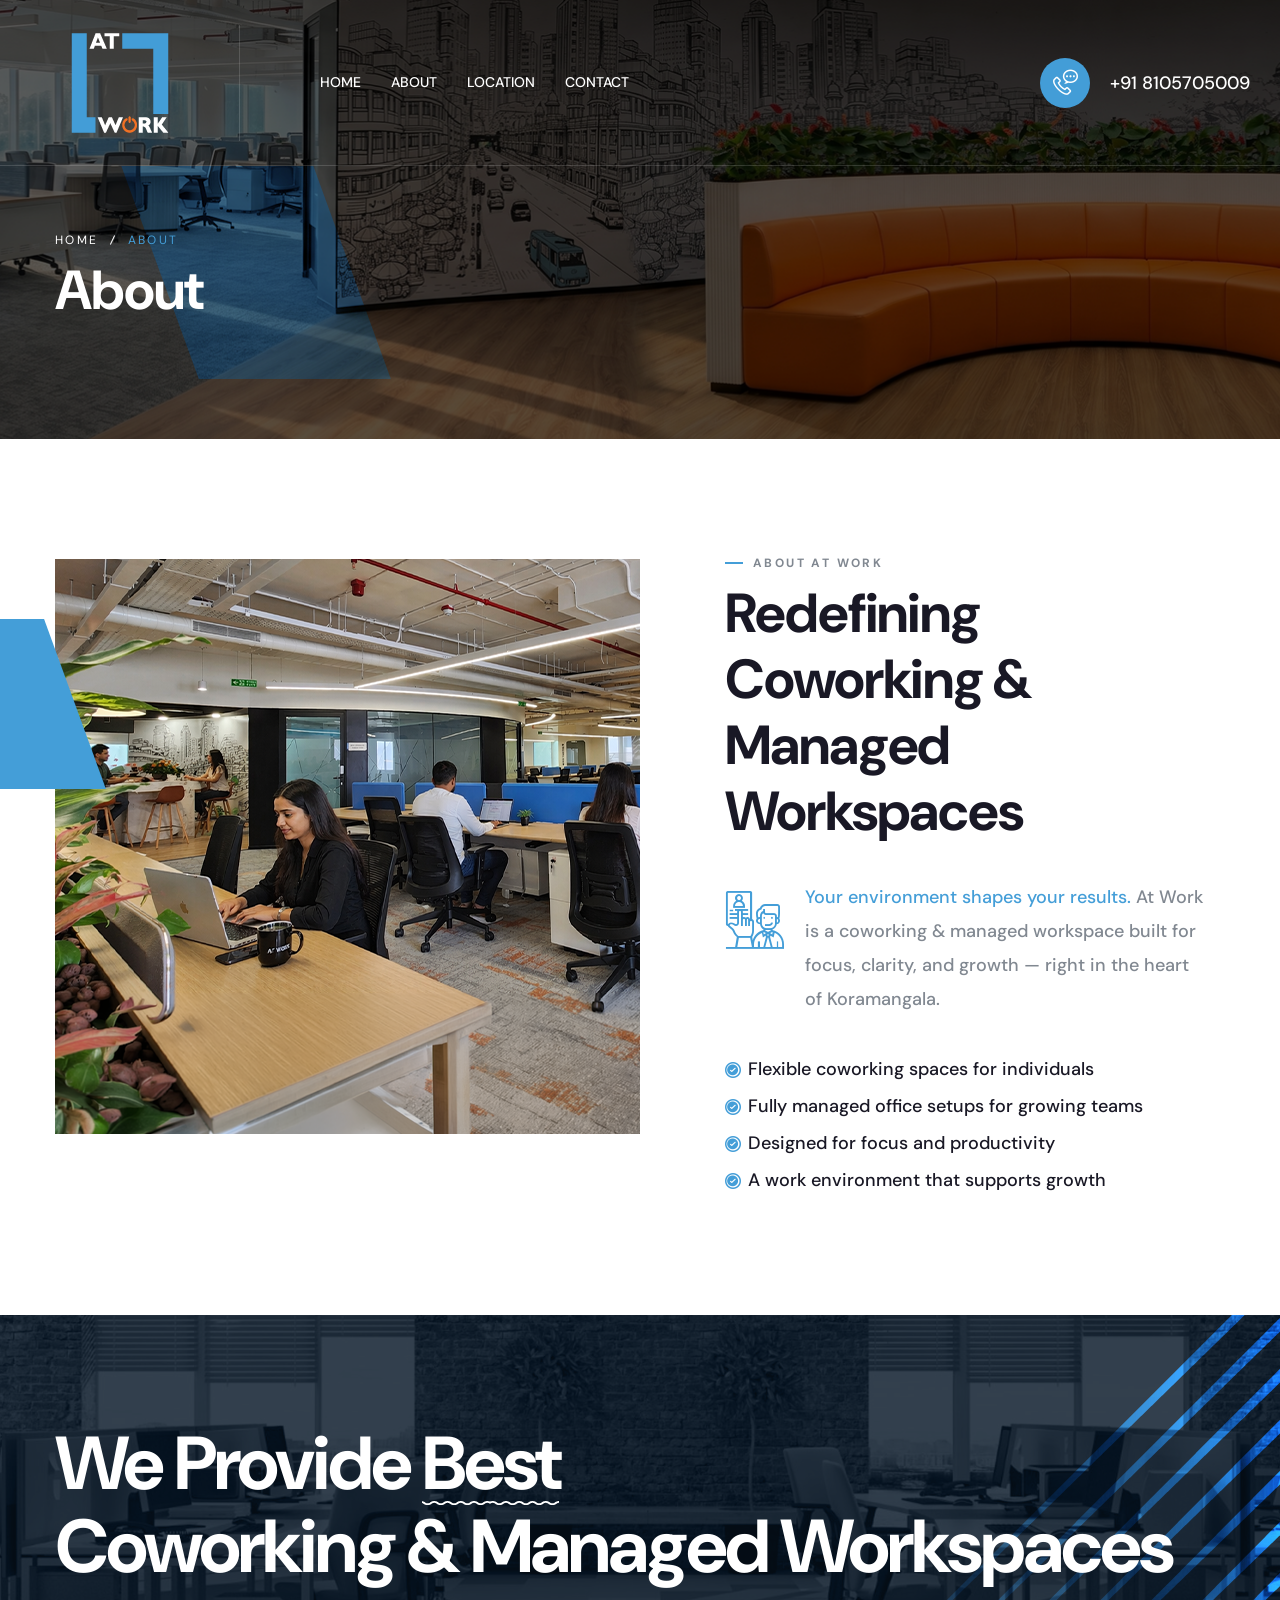
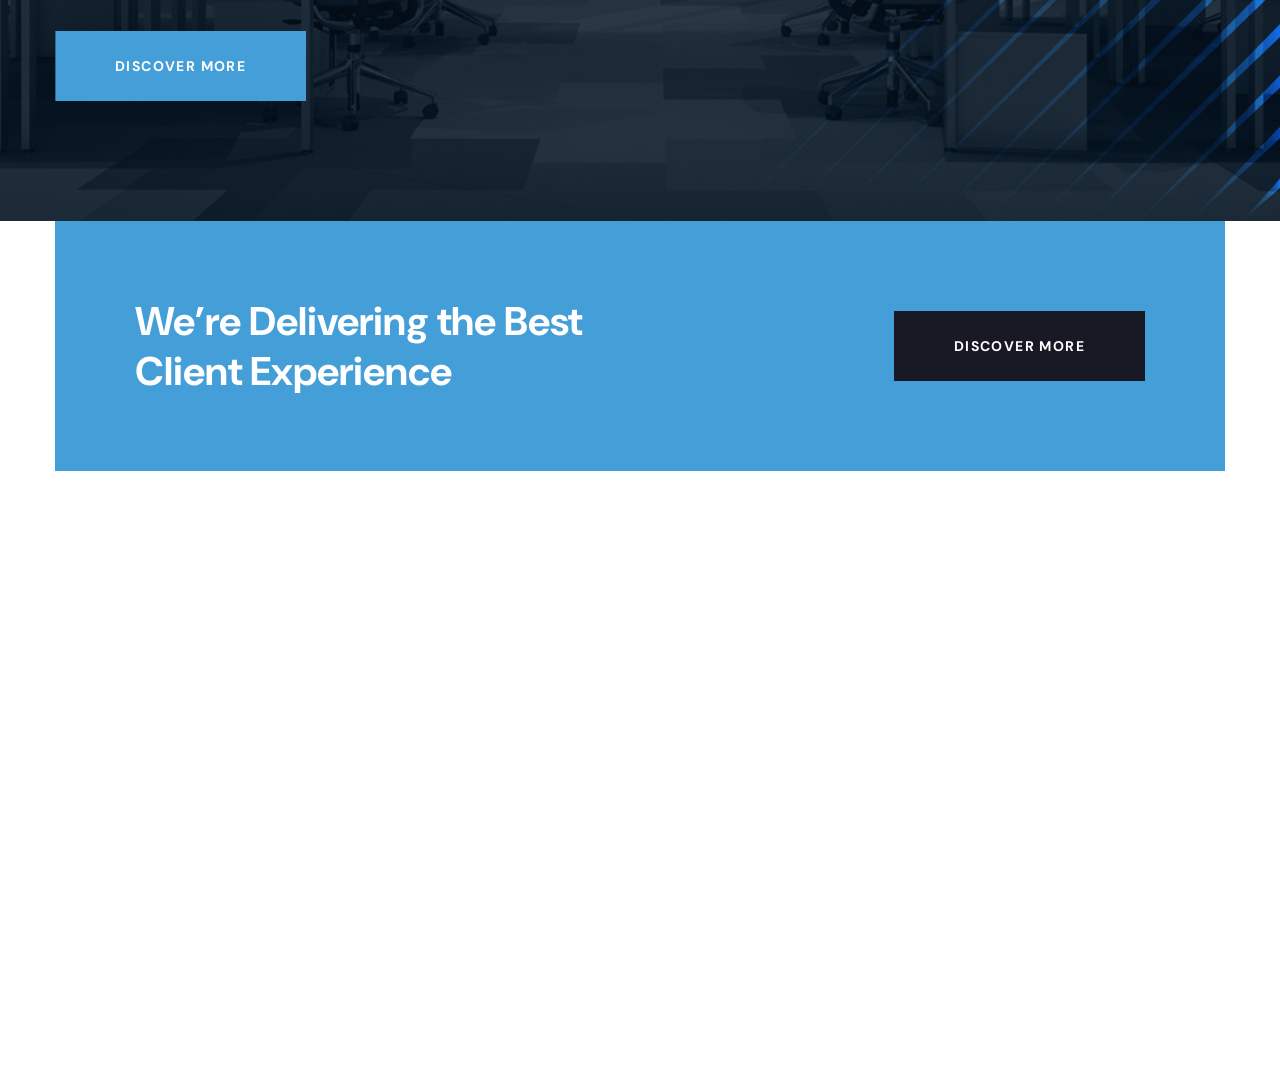
==== commit 1c0c0602: "upload" ====
--- a/about.html
+++ b/about.html
@@ -2,7 +2,7 @@
 <html lang="en">
   <head>
     <meta charset="UTF-8" />
-    <title>Sultin - Responsive HTML 5 Template</title>
+    <title>At Work</title>
 
     <!-- responsive meta -->
     <meta name="viewport" content="width=device-width, initial-scale=1" />
@@ -18,7 +18,10 @@
       rel="stylesheet"
       href="assets/fonts/sayinistic-fonts/stylesheet.css"
     />
-
+    <link
+      rel="stylesheet"
+      href="https://cdnjs.cloudflare.com/ajax/libs/font-awesome/6.5.0/css/all.min.css"
+    />
     <link rel="stylesheet" href="assets/css/animate.css" />
     <link rel="stylesheet" href="assets/css/aos.css" />
     <link rel="stylesheet" href="assets/css/bootstrap.min.css" />
@@ -127,7 +130,7 @@
                 <div class="main-logo-box">
                   <a href="index.html">
                     <img
-                      src="assets/images/resources/logo.png"
+                      src="assets/images/footer/footer-logo.png"
                       alt="Awesome Logo"
                       title=""
                     />
@@ -248,7 +251,7 @@
             <div class="nav-logo">
               <a href="index.html"
                 ><img
-                  src="assets/images/resources/mobilemenu-logo.png"
+                  src="assets/images/footer/footer-logo.png"
                   alt=""
                   title=""
               /></a>
@@ -292,7 +295,7 @@
         <div
           class="breadcrumb-area-bg"
           style="
-            background-image: url(assets/images/breadcrumb/breadcrumb-1.jpg);
+            background-image: url(assets/images/about/About\ Us\ 1920x440.png);
           "
         ></div>
         <div class="shape-box"></div>
@@ -331,7 +334,7 @@
                 <div class="shape-2"></div>
                 <div class="inner">
                   <img
-                    src="assets/images/about/about-style3__image-1.jpg"
+                    src="assets/images/about/Redefining Coworking 585x575.png"
                     alt=""
                   />
                 </div>
@@ -422,22 +425,6 @@
                     <span class="txt">Discover More</span>
                   </a>
                 </div>
-
-                <div class="parallax-scene parallax-scene-1">
-                  <div
-                    data-depth="0.20"
-                    class="parallax-layer shape wow zoomInRight"
-                    data-wow-duration="2000ms"
-                  >
-                    <div class="experience-box">
-                      <h2>30</h2>
-                      <p class="curved-circle">
-                        Years of<br />
-                        Experience
-                      </p>
-                    </div>
-                  </div>
-                </div>
               </div>
             </div>
           </div>
@@ -488,7 +475,7 @@
                           Bengaluru, Karnataka 560092
                         </p>
                       </div>
-                      <h2><a href="tel:+91 8105705009">+91 8105705009</a></h2>
+                      <h2><a href="tel:+91 8105705009">+91 8105 705009</a></h2>
                       <h3>
                         <a href="mailto:socialatworkspace@gmail.com"
                           >socialatworkspace@gmail.com</a
@@ -497,15 +484,20 @@
                       <div class="footer-social-link">
                         <ul class="clearfix">
                           <li>
-                            <a href="#"><i class="icon-twitter"></i></a>
+                            <a href="https://x.com/MohamedMan36911"
+                              ><i class="icon-twitter"></i
+                            ></a>
                           </li>
                           <li>
-                            <a href="#"
+                            <a
+                              href="https://www.facebook.com/profile.php?id=61579497227606"
                               ><i class="icon-facebook-circular-logo"></i
                             ></a>
                           </li>
                           <li>
-                            <a href="#"><i class="icon-linkedin"></i></a>
+                            <a href="https://www.youtube.com/@AtWork-i4o"
+                              ><i class="fa-brands fa-youtube"></i
+                            ></a>
                           </li>
                           <li>
                             <a href="https://www.instagram.com/at_workspace/"
--- a/assets/css/module-css/breadcrumb-section.css
+++ b/assets/css/module-css/breadcrumb-section.css
@@ -20,8 +20,8 @@
     background-position: center top;
     background-repeat: no-repeat;
     background-size: cover;
-    background-color: var(--thm-bg);
-    background-blend-mode: luminosity;
+   
+    
     z-index: 1;
 }
 
@@ -31,7 +31,7 @@
     left: 0;
     bottom: 0;
     right: 0;
-    background: var(--thm-bg);
+   
     opacity: 0.60;
     content: "";
     z-index: -1;
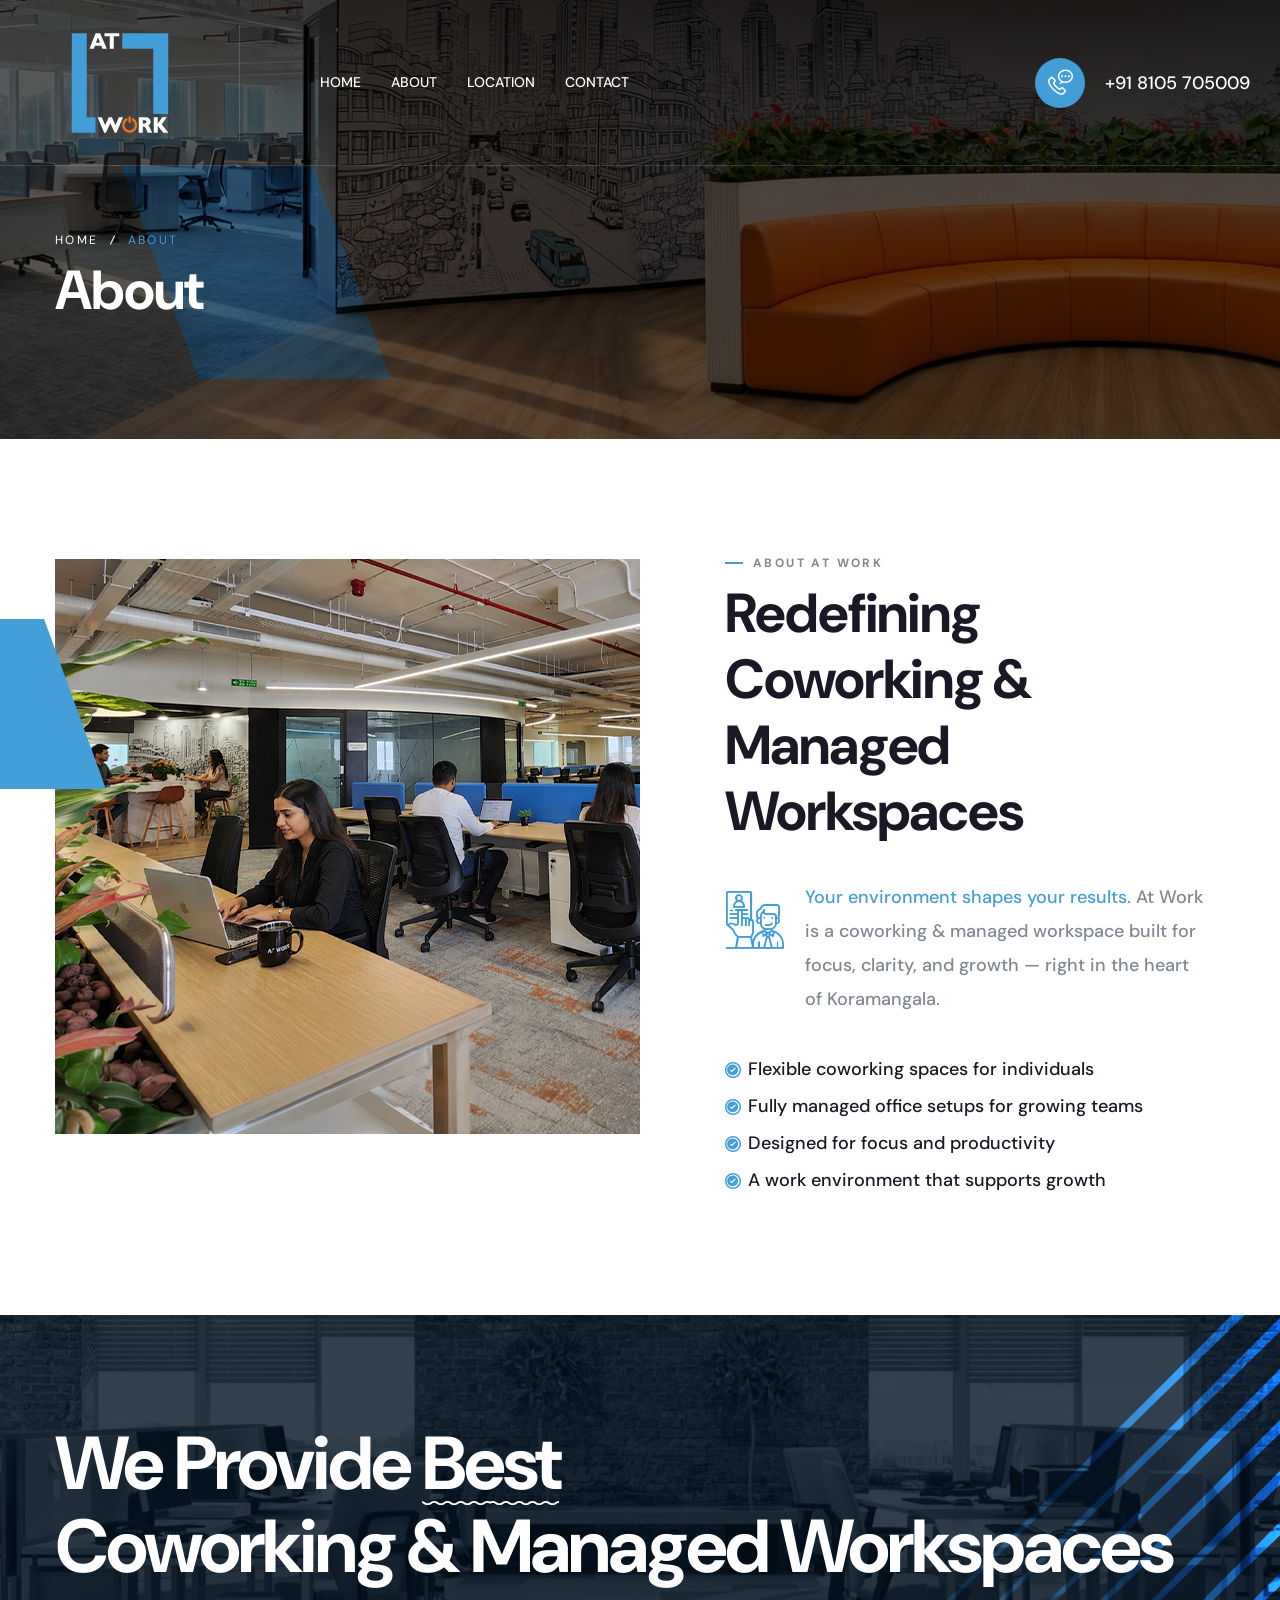
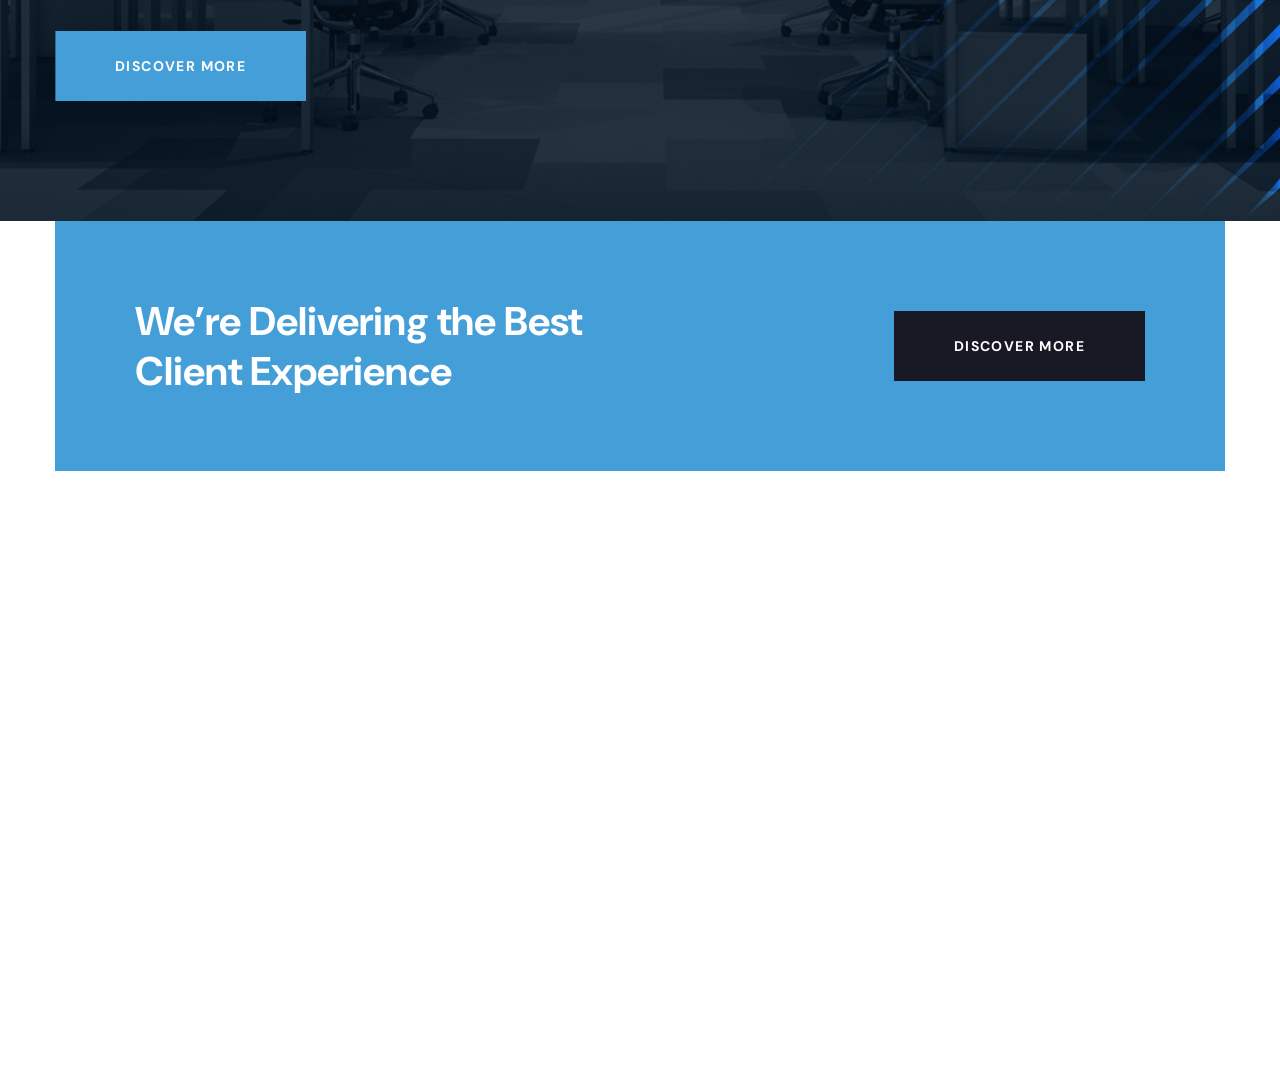
==== commit 1cf413e8: "psuhed new update" ====
--- a/about.html
+++ b/about.html
@@ -200,7 +200,7 @@
                     <span class="icon-phone-call"></span>
                   </div>
                   <div class="phone">
-                    <a href="tel:+91 8105705009">+91 8105705009</a>
+                    <a href="tel:+91 8105 705009">+91 8105 705009</a>
                   </div>
                 </div>
                 <!-- <div class="serach-button-style1">
@@ -475,7 +475,7 @@
                           Bengaluru, Karnataka 560092
                         </p>
                       </div>
-                      <h2><a href="tel:+91 8105705009">+91 8105 705009</a></h2>
+                      <h2><a href="tel:+91 8105 705009">+91 8105 705009</a></h2>
                       <h3>
                         <a href="mailto:socialatworkspace@gmail.com"
                           >socialatworkspace@gmail.com</a
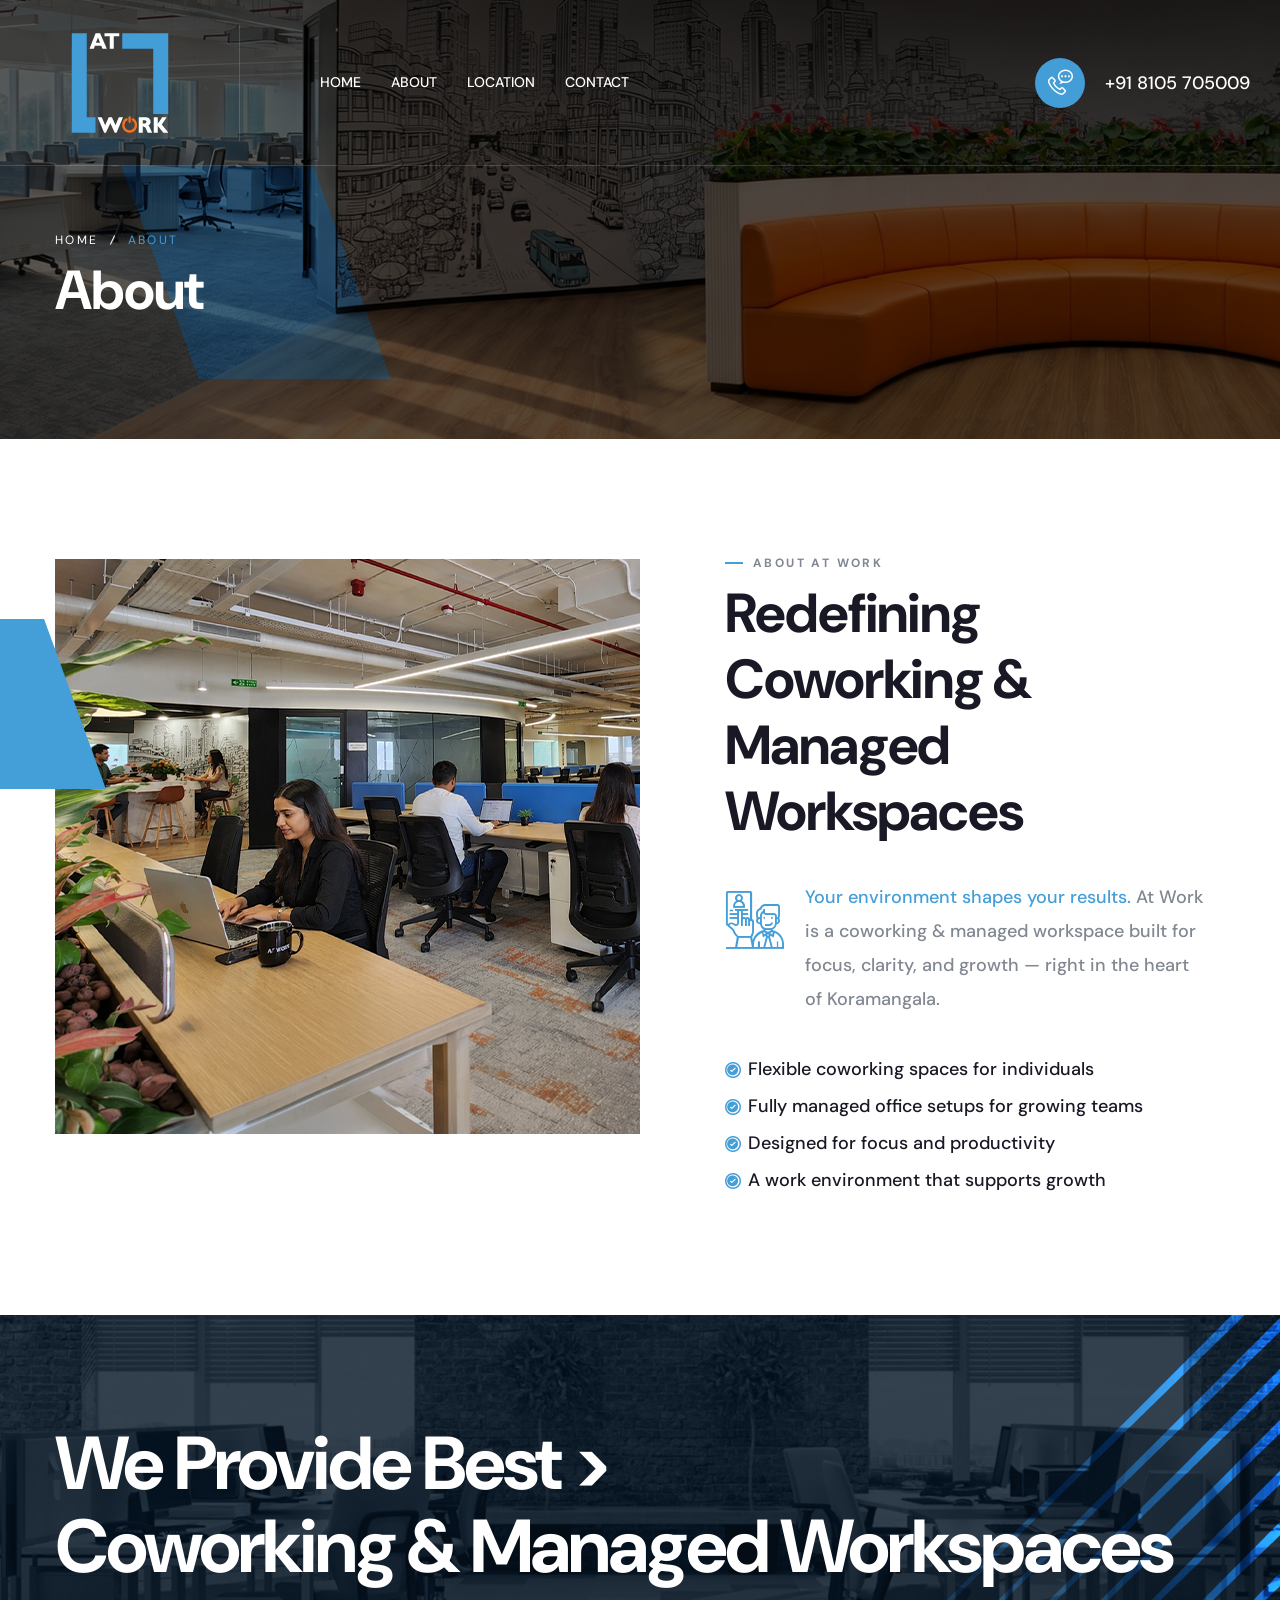
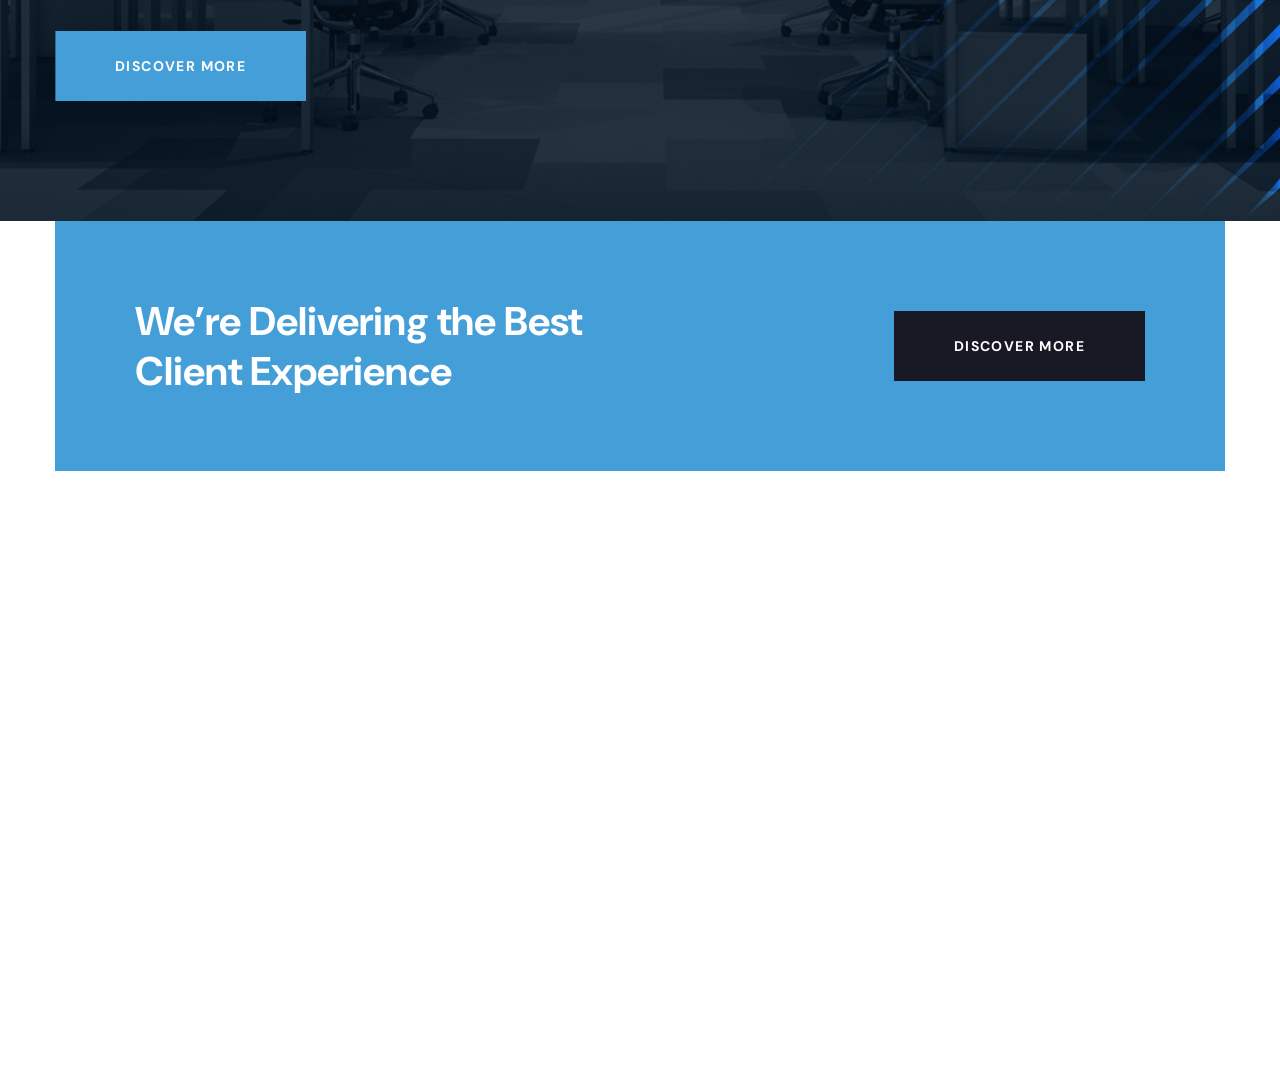
==== commit 678164f0: "upload" ====
--- a/about.html
+++ b/about.html
@@ -411,12 +411,8 @@
             <div class="col-xl-12">
               <div class="slogan-text-box">
                 <h2 class="paroller">
-                  We Provide
-                  <span
-                    style="
-                      background-image: url(assets/images/shape/zig-zag.png);
-                    "
-                    >Best</span
+                  We Provide Best
+                
                   ><br />
                   Coworking & Managed Workspaces
                 </h2>
@@ -522,16 +518,11 @@
                     <div class="footer-widget-links">
                       <ul>
                         <li><a href="about.html">About</a></li>
-                        <li><a href="team.html">Meet the Team</a></li>
-                        <li><a href="cases.html">Case Stories</a></li>
-                        <li><a href="blog.html">Latest News</a></li>
-                        <li><a href="contact.html">Contact</a></li>
-                      </ul>
-                      <ul class="right">
-                        <li><a href="contact.html">Support</a></li>
                         <li><a href="about.html">Terms of Use</a></li>
                         <li><a href="about.html">Privacy Policy</a></li>
+                        <li><a href="contact.html">Support</a></li>
                         <li><a href="contact.html">Help</a></li>
+                        <li><a href="contact.html">Contact</a></li>
                       </ul>
                     </div>
                   </div>
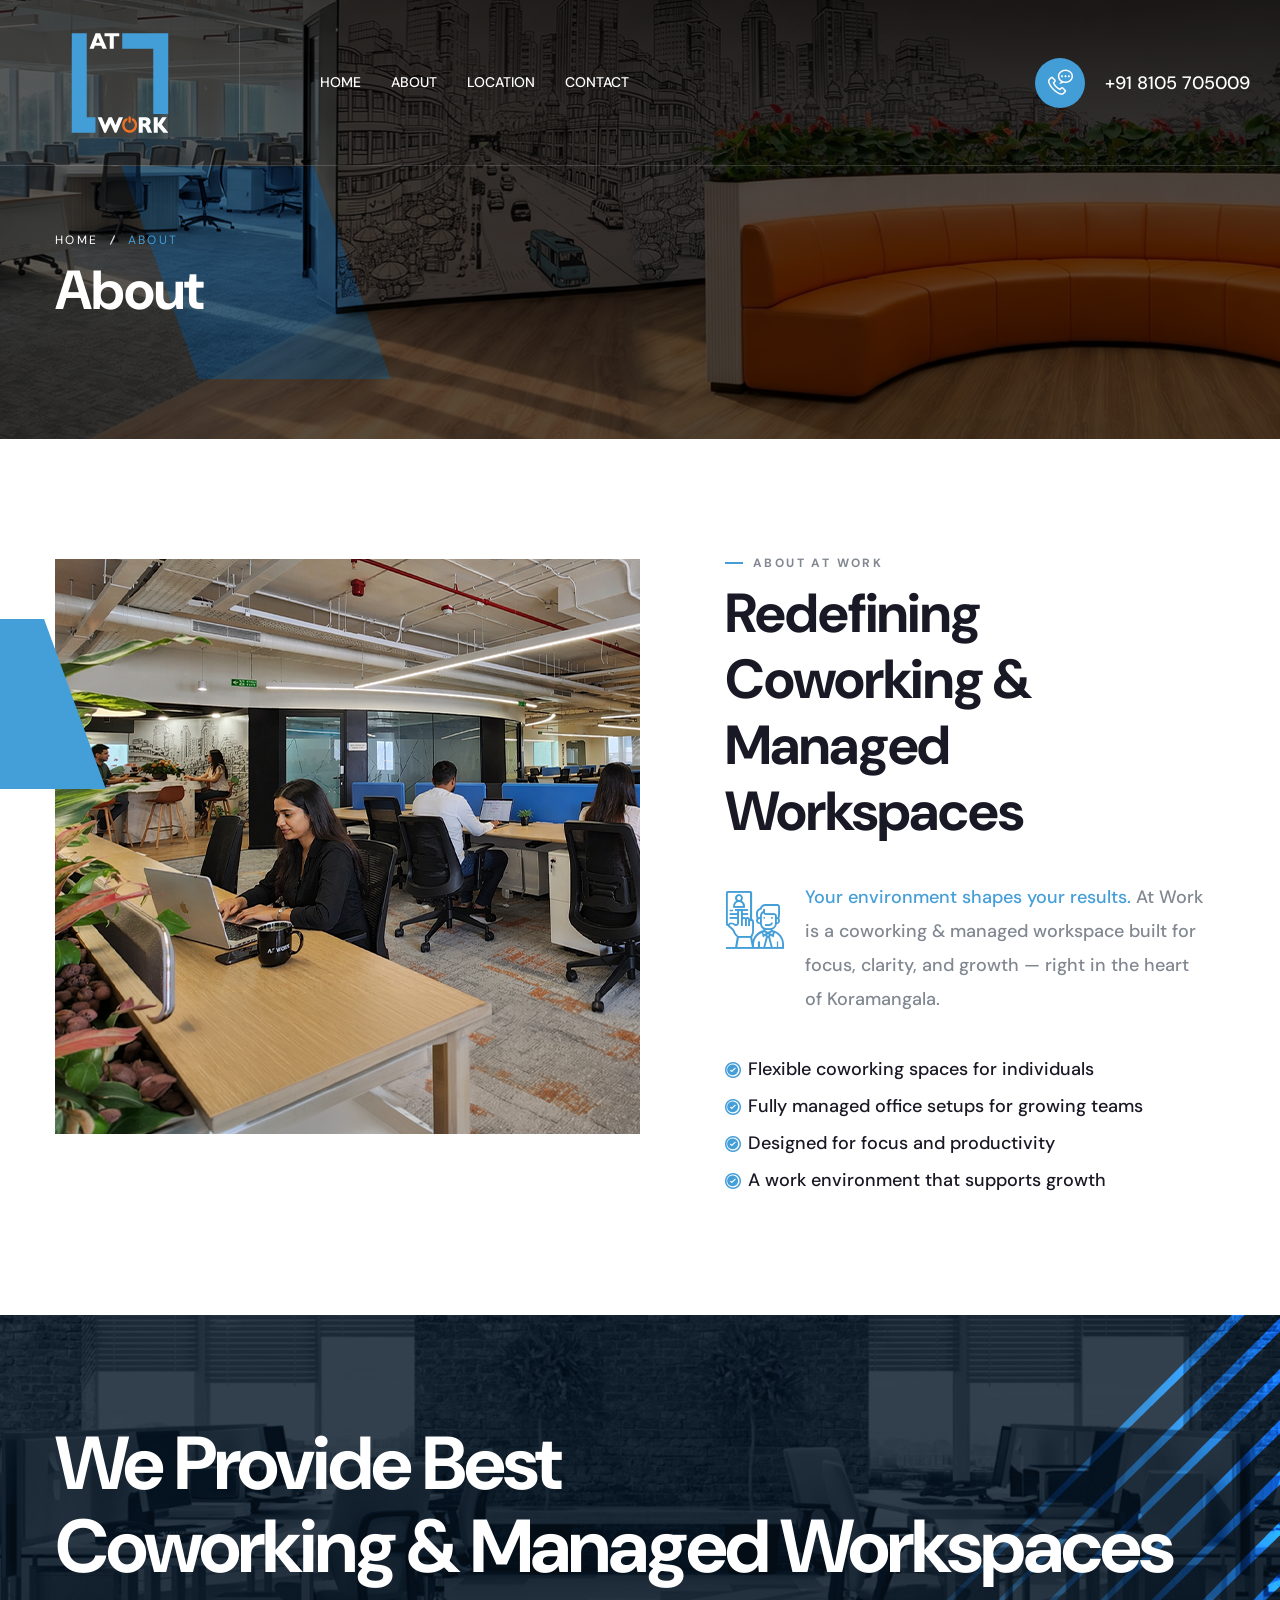
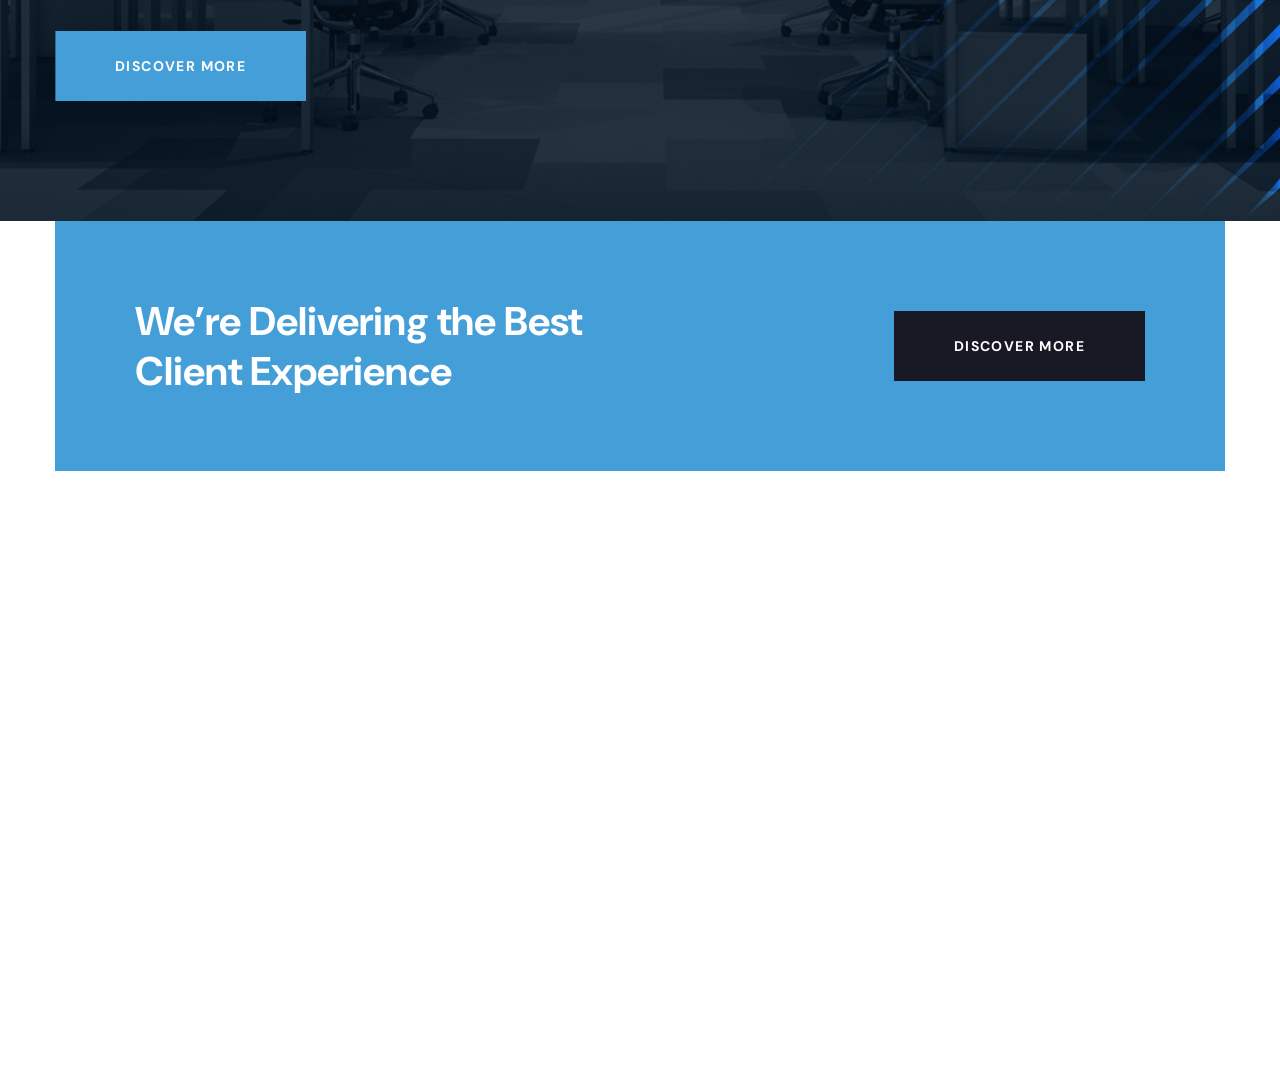
==== commit ba49304e: "upload" ====
--- a/about.html
+++ b/about.html
@@ -412,8 +412,8 @@
               <div class="slogan-text-box">
                 <h2 class="paroller">
                   We Provide Best
-                
-                  ><br />
+
+                  <br />
                   Coworking & Managed Workspaces
                 </h2>
                 <div class="slogan-btn-box paroller">
